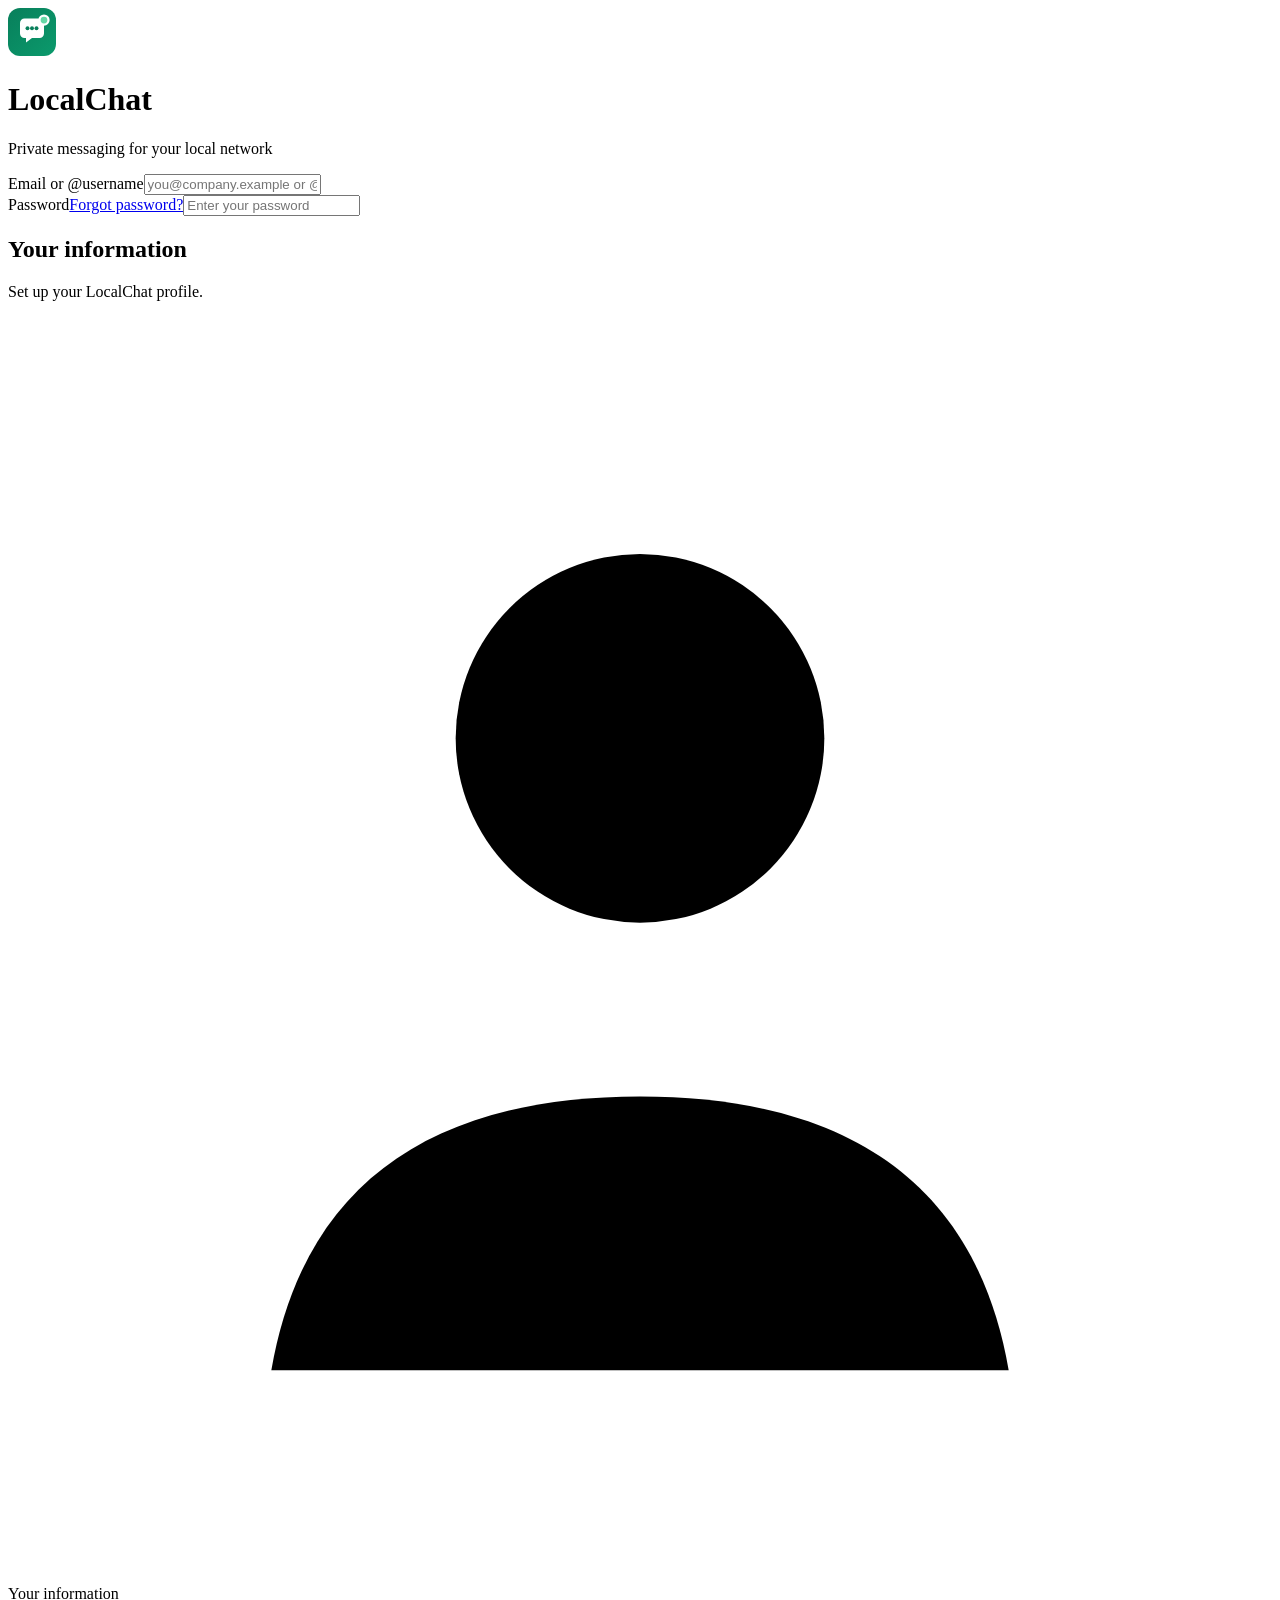
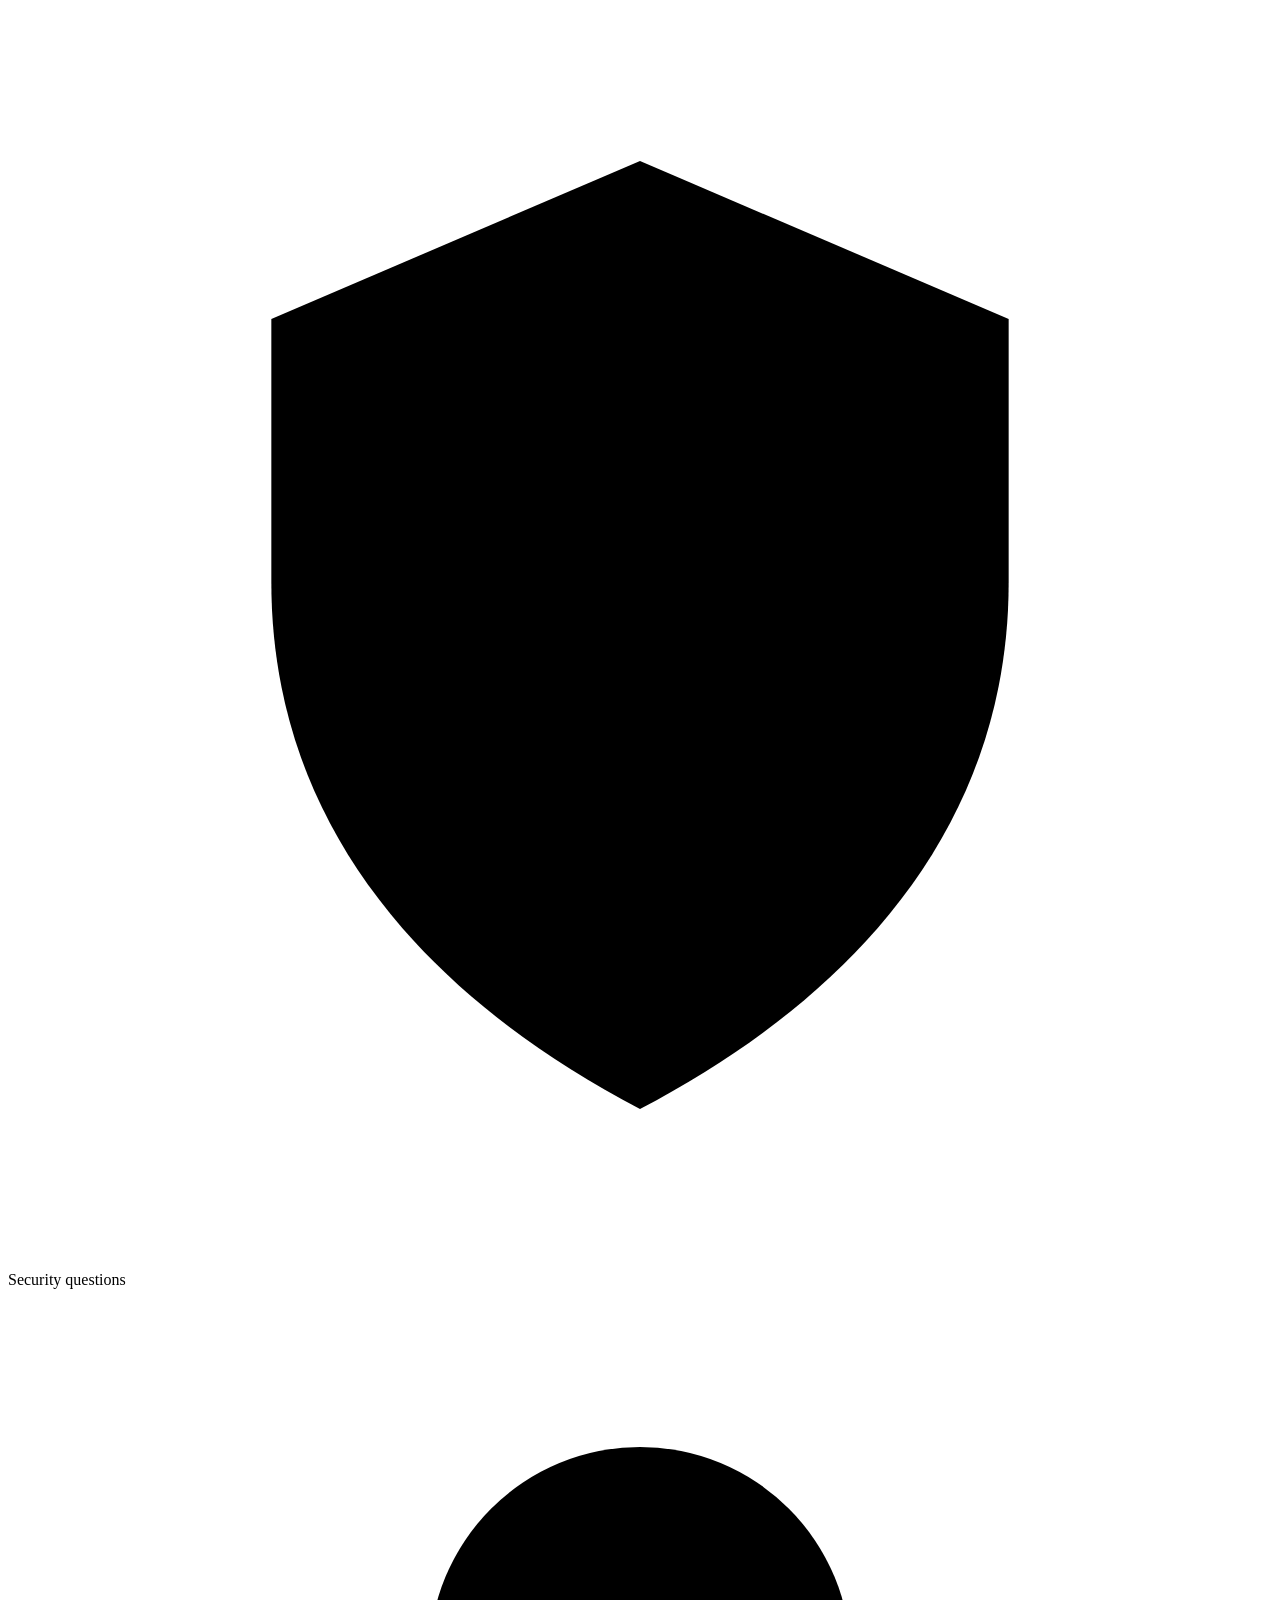
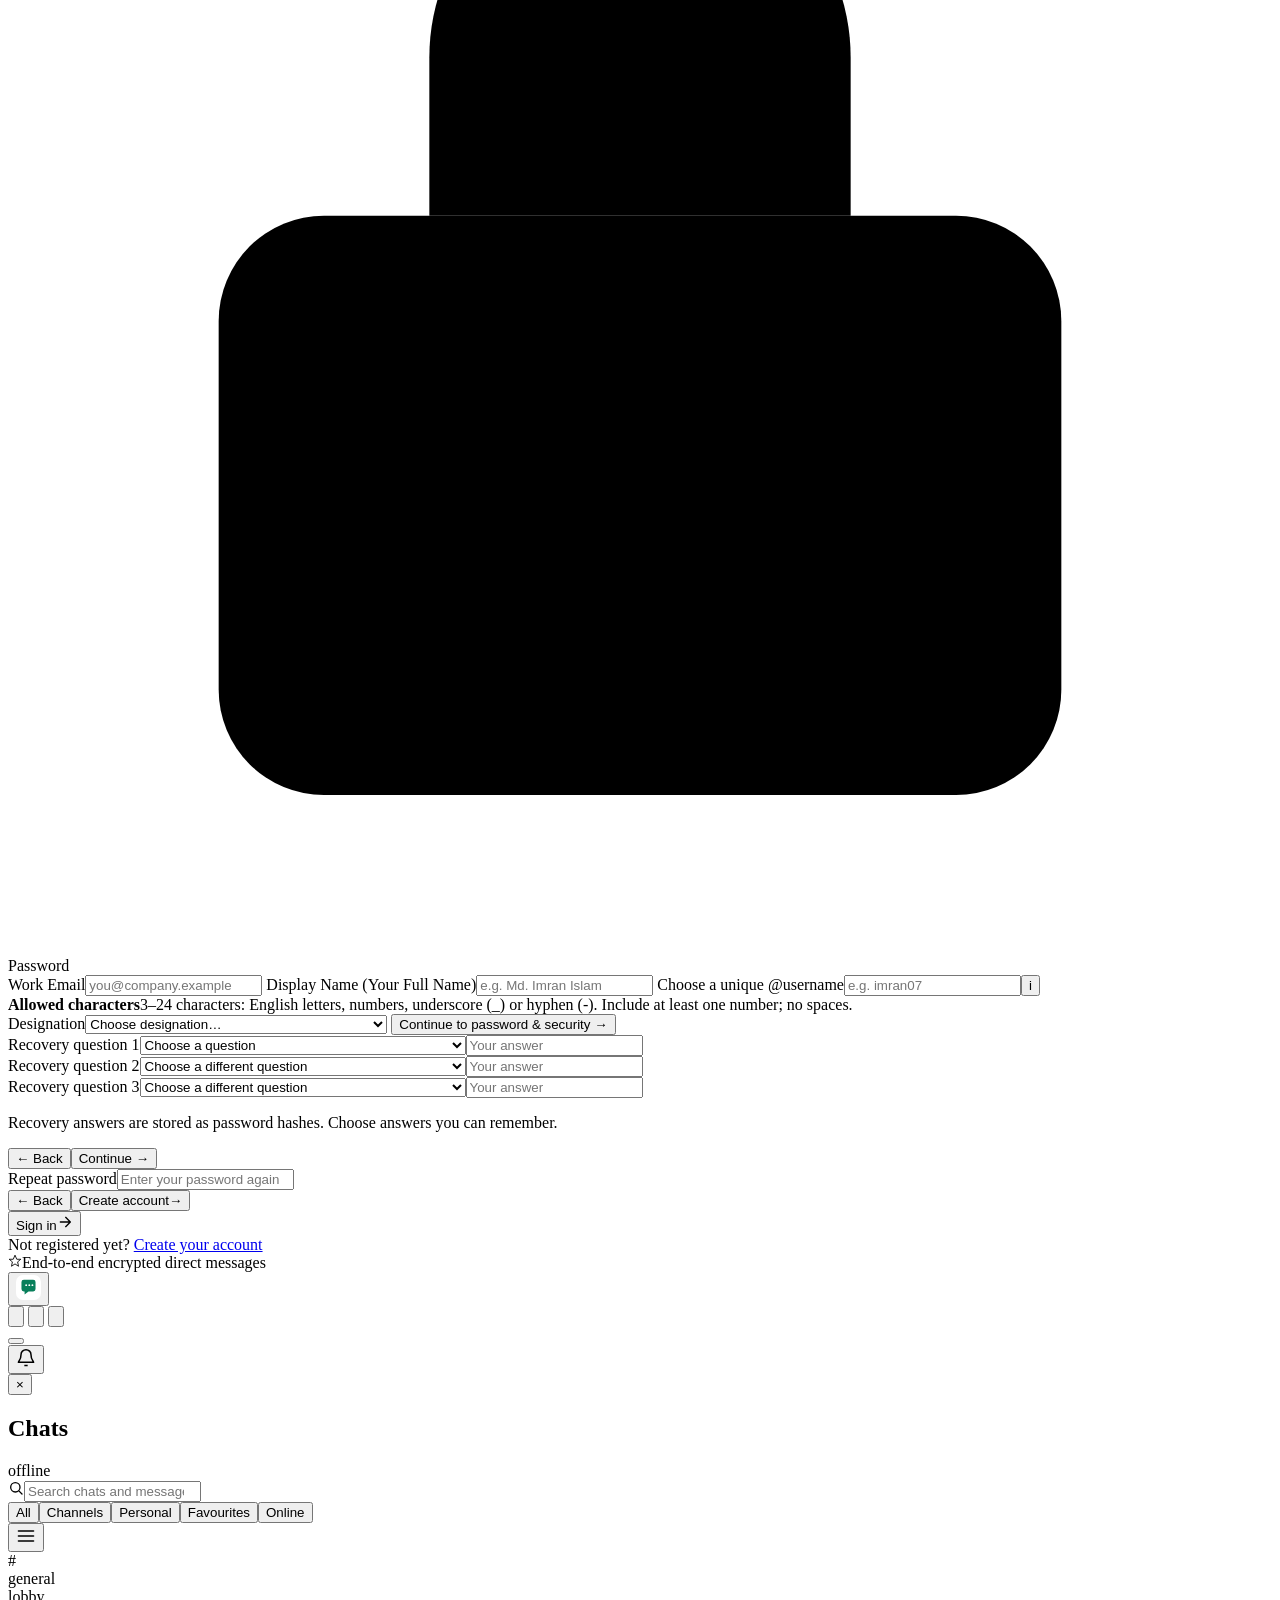
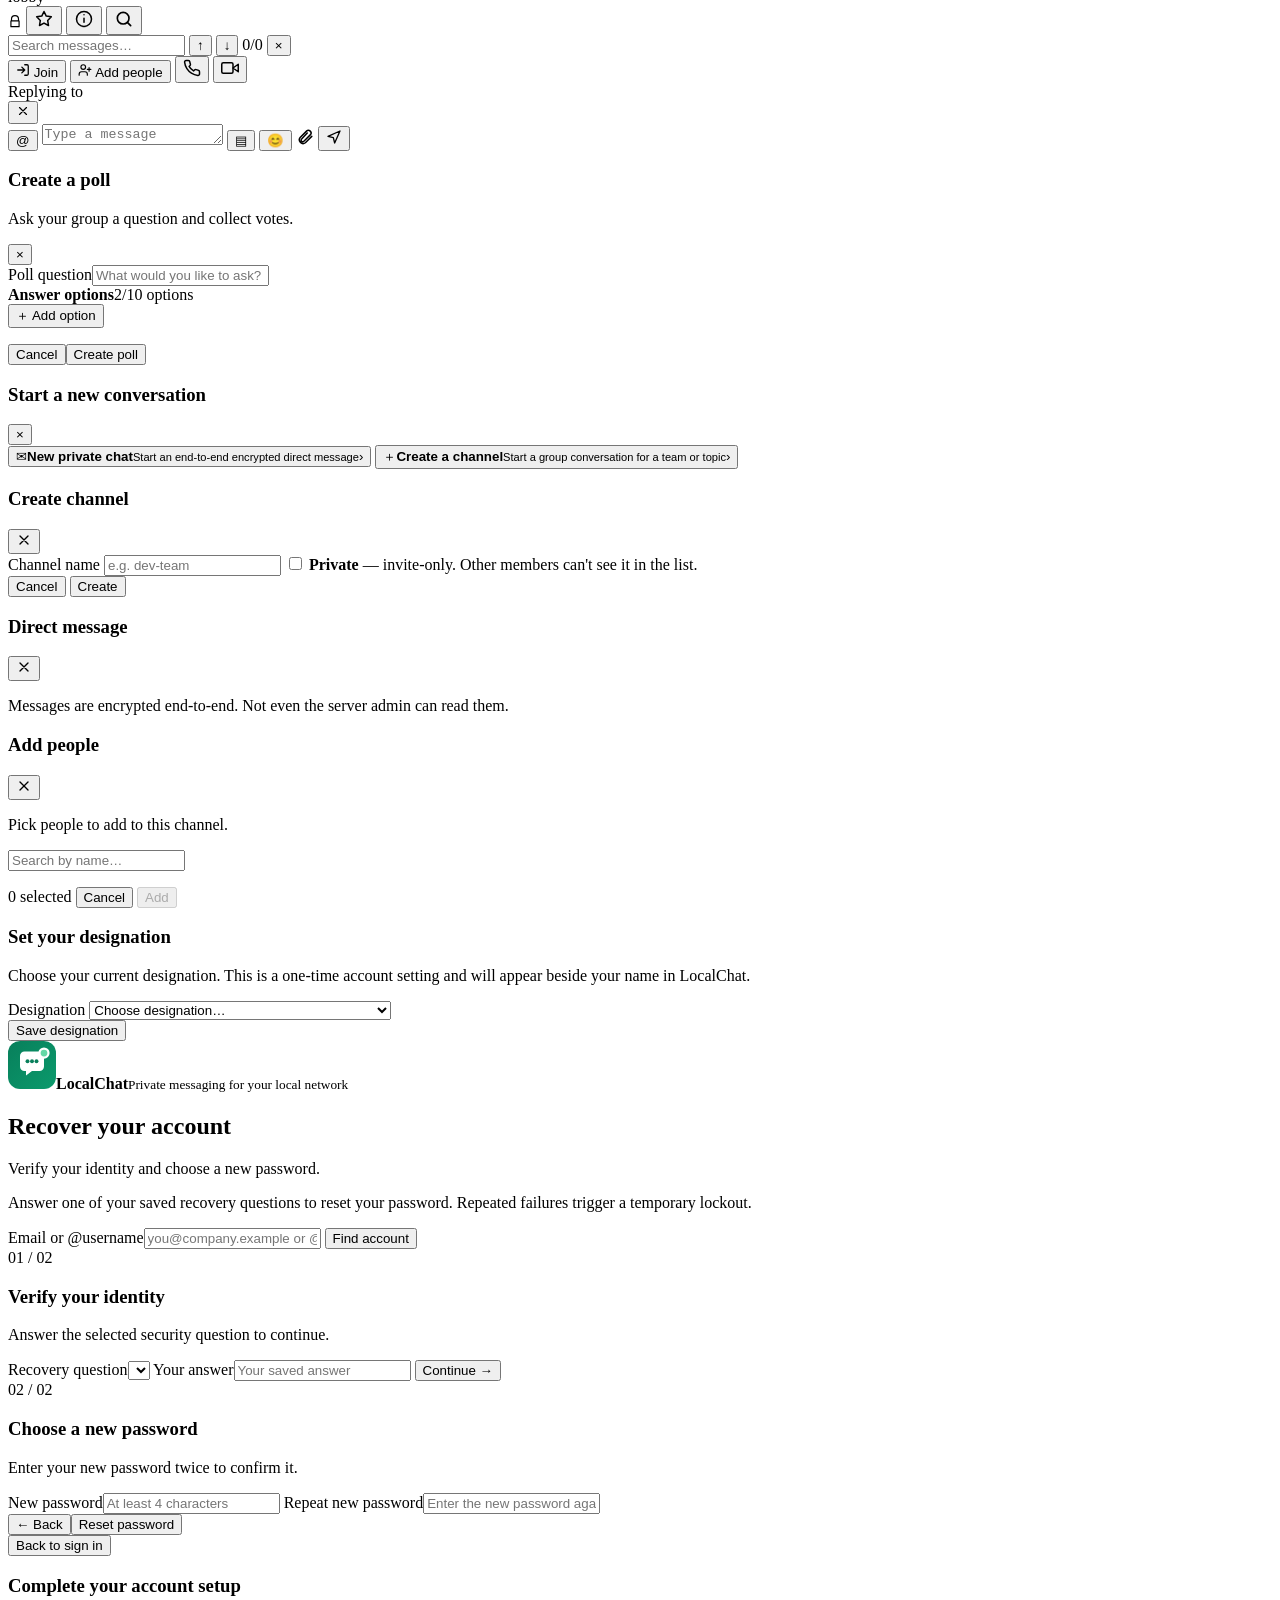
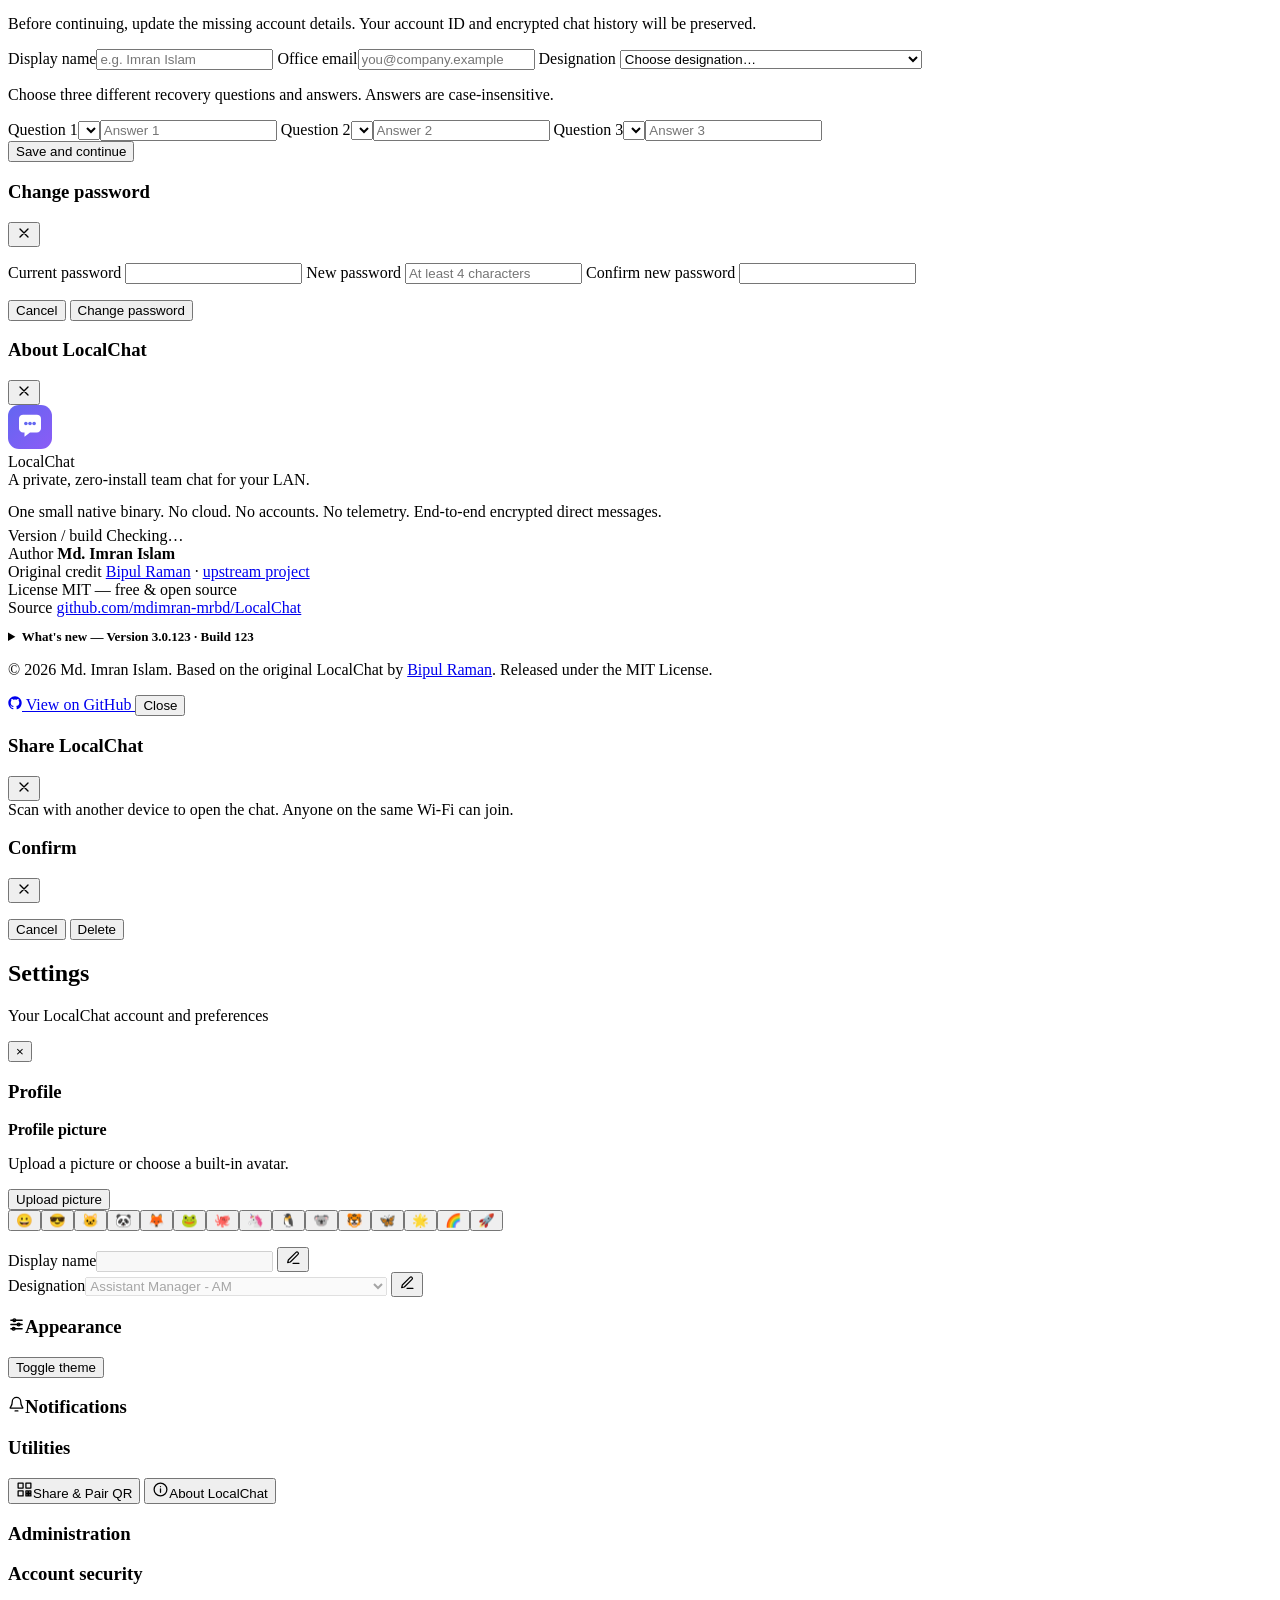
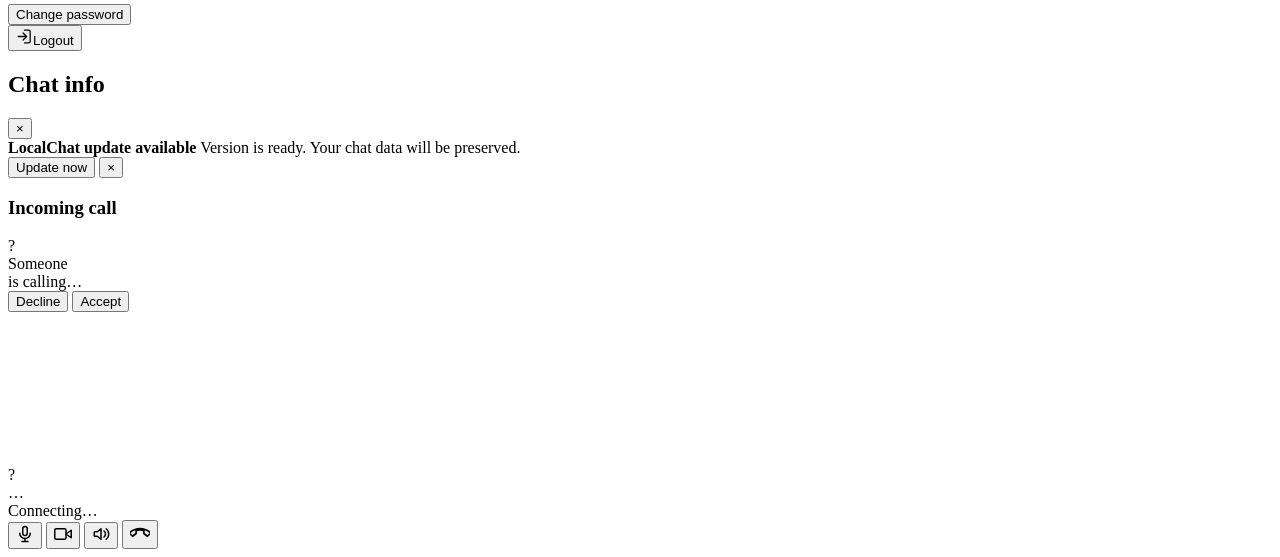
==== app/web/index.html @ 093601cb "Format Noto Color Emoji font loading links" ====
<!doctype html>
<html lang="en" data-theme="light">
<head>
  <meta charset="utf-8" />
  <meta name="viewport" content="width=device-width, initial-scale=1, maximum-scale=1, viewport-fit=cover" />
  <meta name="mobile-web-app-capable" content="yes" />
  <meta name="apple-mobile-web-app-capable" content="yes" />
  <meta name="apple-mobile-web-app-title" content="LocalChat" />
  <meta name="application-name" content="LocalChat" />
  <meta name="description" content="LocalChat — a self-contained LAN instant messenger with channels, direct messages, and file sharing. No accounts, no internet, no telemetry." />
  <meta name="author" content="Md. Imran Islam" />
  <meta name="keywords" content="LocalChat, LAN chat, local chat, intranet messenger, offline chat, self-hosted chat, file sharing, WebSocket chat" />
  <meta name="robots" content="noindex, nofollow" />
  <meta name="referrer" content="no-referrer" />
  <meta name="color-scheme" content="light" />
  <meta name="format-detection" content="telephone=no" />
  <meta name="theme-color" content="#0b141a" media="(prefers-color-scheme: dark)" />
  <meta name="theme-color" content="#f0f2f5" media="(prefers-color-scheme: light)" />
  <meta property="og:type" content="website" />
  <meta property="og:site_name" content="LocalChat" />
  <meta property="og:title" content="LocalChat" />
  <meta property="og:description" content="Self-contained LAN instant messenger with channels, DMs, and file sharing." />
  <meta name="twitter:card" content="summary" />
  <meta name="twitter:title" content="LocalChat" />
  <meta name="twitter:description" content="Self-contained LAN instant messenger with channels, DMs, and file sharing." />
  <title>LocalChat</title>
  <link rel="icon" type="image/svg+xml" href="data:image/svg+xml;utf8,%3Csvg xmlns='http://www.w3.org/2000/svg' viewBox='0 0 32 32'%3E%3Cdefs%3E%3ClinearGradient id='g' x1='0' y1='0' x2='32' y2='32' gradientUnits='userSpaceOnUse'%3E%3Cstop offset='0' stop-color='%236366f1'/%3E%3Cstop offset='1' stop-color='%238b5cf6'/%3E%3C/linearGradient%3E%3C/defs%3E%3Crect width='32' height='32' rx='8' fill='url(%23g)'/%3E%3Cpath d='M8 10a3 3 0 0 1 3-3h10a3 3 0 0 1 3 3v7a3 3 0 0 1-3 3h-5l-4 3v-3h-1a3 3 0 0 1-3-3z' fill='white'/%3E%3Ccircle cx='13' cy='13.5' r='1.3' fill='%236366f1'/%3E%3Ccircle cx='16' cy='13.5' r='1.3' fill='%236366f1'/%3E%3Ccircle cx='19' cy='13.5' r='1.3' fill='%236366f1'/%3E%3Ccircle cx='24' cy='8' r='3' fill='%2322c55e' stroke='white' stroke-width='1.5'/%3E%3C/svg%3E"/>
  <link rel="stylesheet" href="/style.css?v=20261102-chatlist-refine2"/>
  <script>
    // Migrate old LanChat keys -> LocalChat (one-shot).
    (function () {
      try {
        var keys = ["theme","username","e2ee-kp","admin-token"];
        keys.forEach(function (k) {
          var oldK = "lanchat-" + k, newK = "localchat-" + k;
          if (localStorage.getItem(newK) == null && localStorage.getItem(oldK) != null) {
            localStorage.setItem(newK, localStorage.getItem(oldK));
            localStorage.removeItem(oldK);
          }
        });
      } catch (e) {}
    })();
    // Apply saved theme before paint to avoid flash.
    (function () {
      var theme = "light";
      try {
        var savedTheme = localStorage.getItem("localchat-theme");
        if (savedTheme === "light" || savedTheme === "dark") theme = savedTheme;
      } catch (e) {}
      document.documentElement.setAttribute("data-theme", theme);
    })();
  </script>
  <link rel="preconnect" href="https://fonts.googleapis.com">
  <link rel="preconnect" href="https://fonts.gstatic.com" crossorigin>
  <link href="https://fonts.googleapis.com/css2?family=Noto+Color+Emoji&display=swap" rel="stylesheet">
</head>
<body>
  <!-- ═══════════════════ JOIN SCREEN ═══════════════════ -->
  <div id="join" class="screen-join">
    <div class="join-panel">
      <div class="join-brand">
        <div class="brand-mark"><svg viewBox="0 0 32 32" width="48" height="48" aria-hidden="true"><defs><linearGradient id="lcGrad" x1="0" y1="0" x2="32" y2="32" gradientUnits="userSpaceOnUse"><stop offset="0" stop-color="#087f5b"/><stop offset="1" stop-color="#0b9a6c"/></linearGradient></defs><rect width="32" height="32" rx="8" fill="url(#lcGrad)"/><path d="M8 10a3 3 0 0 1 3-3h10a3 3 0 0 1 3 3v7a3 3 0 0 1-3 3h-5l-4 3v-3h-1a3 3 0 0 1-3-3z" fill="white"/><circle cx="13" cy="13.5" r="1.3" fill="#087f5b"/><circle cx="16" cy="13.5" r="1.3" fill="#087f5b"/><circle cx="19" cy="13.5" r="1.3" fill="#087f5b"/><circle cx="24" cy="8" r="3" fill="#65d8a6" stroke="white" stroke-width="1.5"/></svg></div>
        <div class="join-brand-copy"><h1>LocalChat</h1><p class="muted">Private messaging for your local network</p></div>
      </div>

      <form id="joinForm" class="join-form join-form-scrollable">
        <label class="field" id="loginIdentifierField"><span id="loginIdentifierLabel">Email or @username</span><input id="username" type="text" maxlength="254" required autocomplete="username" spellcheck="false" placeholder="you@company.example or @username"/></label>
        <div id="loginPasswordArea"><label class="field" id="passwordField"><span class="field-label-row"><span>Password</span><a href="#" id="forgotPasswordLink">Forgot password?</a></span><input id="password" type="password" maxlength="128" required autocomplete="current-password" placeholder="Enter your password"/></label></div>
        <div id="registrationFields" class="hidden">
          <div class="auth-step-heading auth-registration-heading"><h2 id="registrationStepTitle">Your information</h2><p id="registrationStepSubtitle">Set up your LocalChat profile.</p></div>
          <div class="auth-progress" role="group" aria-label="Registration progress">
            <div class="auth-progress-step is-active" data-auth-step="1"><span class="auth-progress-icon" aria-hidden="true"><svg viewBox="0 0 24 24"><circle cx="12" cy="8" r="3.5"/><path d="M5 20c.6-3.5 3-5.2 7-5.2s6.4 1.7 7 5.2"/></svg></span><span>Your information</span></div>
            <div class="auth-progress-track" aria-hidden="true"></div>
            <div class="auth-progress-step" data-auth-step="2"><span class="auth-progress-icon" aria-hidden="true"><svg viewBox="0 0 24 24"><path d="M12 3 19 6v5c0 4.5-2.8 7.8-7 10-4.2-2.2-7-5.5-7-10V6z"/><path d="m9 12 2 2 4-4"/></svg></span><span>Security questions</span></div>
            <div class="auth-progress-track" aria-hidden="true"></div>
            <div class="auth-progress-step" data-auth-step="3"><span class="auth-progress-icon" aria-hidden="true"><svg viewBox="0 0 24 24"><rect x="4" y="10" width="16" height="11" rx="2"/><path d="M8 10V7a4 4 0 0 1 8 0v3"/><circle cx="12" cy="15" r="1"/></svg></span><span>Password</span></div>
          </div>
          <section id="registrationIdentityPanel" class="auth-registration-step" aria-labelledby="registrationStepTitle">
            <label class="field"><span>Work Email</span><input id="officeEmail" type="email" maxlength="254" autocomplete="email" placeholder="you@company.example"/></label>
            <label class="field"><span>Display Name (Your Full Name)</span><input id="registrationDisplayName" type="text" maxlength="48" autocomplete="name" placeholder="e.g. Md. Imran Islam"/></label>
            <label class="field username-field"><span>Choose a unique @username</span><input id="registrationUsername" type="text" maxlength="24" autocomplete="username" spellcheck="false" placeholder="e.g. imran07" aria-describedby="usernameRules"/><button type="button" id="usernameHelp" class="username-help" aria-label="Username allowed characters" aria-describedby="usernameRules" aria-expanded="false">i</button><div id="usernameRules" class="username-help-popover" role="tooltip"><strong>Allowed characters</strong><span>3–24 characters: English letters, numbers, underscore (_) or hyphen (-). Include at least one number; no spaces.</span></div></label>
            <label class="field"><span>Designation</span><select id="registrationDesignation"><option value="">Choose designation…</option><option value="AM">Assistant Manager - AM</option><option value="TL">Team Leader - TL</option><option value="STL">Senior Team Leader - STL</option><option value="QDE">Quality Development Executive - QDE</option><option value="LRD">Learning &amp; Resource Development Lead - LRD</option><option value="EE">Escalation Executive - EE</option><option value="CSA">Customer Service Advisor - CSA</option></select></label>
            <button type="button" id="registrationNextBtn" class="btn btn-primary btn-lg">Continue to password &amp; security <span aria-hidden="true">→</span></button>
          </section>
          <section id="registrationSecurityPanel" class="auth-registration-step hidden" aria-labelledby="registrationStepTitle">
            <div class="auth-security-questions">
              <div class="field"><span>Recovery question 1</span><select id="recoveryQuestion1"><option value="">Choose a question</option><option value="1">What was the name of your first school?</option><option value="2">What was the name of the first street you lived on?</option><option value="3">What nickname did you have as a child?</option><option value="4">What was the name of your first teacher?</option><option value="5">What was the name of your first pet?</option><option value="6">What was the first concert you attended?</option><option value="7">What was your first job or workplace?</option><option value="8">What was the model of your first car or motorcycle?</option><option value="9">What was the name of a childhood friend?</option><option value="10">What was the first city you lived in?</option></select><input id="recoveryAnswer1" type="password" maxlength="200" placeholder="Your answer"/></div>
              <div class="field"><span>Recovery question 2</span><select id="recoveryQuestion2"><option value="">Choose a different question</option><option value="1">What was the name of your first school?</option><option value="2">What was the name of the first street you lived on?</option><option value="3">What nickname did you have as a child?</option><option value="4">What was the name of your first teacher?</option><option value="5">What was the name of your first pet?</option><option value="6">What was the first concert you attended?</option><option value="7">What was your first job or workplace?</option><option value="8">What was the model of your first car or motorcycle?</option><option value="9">What was the name of a childhood friend?</option><option value="10">What was the first city you lived in?</option></select><input id="recoveryAnswer2" type="password" maxlength="200" placeholder="Your answer"/></div>
              <div class="field"><span>Recovery question 3</span><select id="recoveryQuestion3"><option value="">Choose a different question</option><option value="1">What was the name of your first school?</option><option value="2">What was the name of the first street you lived on?</option><option value="3">What nickname did you have as a child?</option><option value="4">What was the name of your first teacher?</option><option value="5">What was the name of your first pet?</option><option value="6">What was the first concert you attended?</option><option value="7">What was your first job or workplace?</option><option value="8">What was the model of your first car or motorcycle?</option><option value="9">What was the name of a childhood friend?</option><option value="10">What was the first city you lived in?</option></select><input id="recoveryAnswer3" type="password" maxlength="200" placeholder="Your answer"/></div>
            </div>
            <p class="muted small auth-security-note">Recovery answers are stored as password hashes. Choose answers you can remember.</p>
            <div class="auth-step-actions"><button type="button" id="registrationBackBtn" class="btn btn-secondary">← Back</button><button type="button" id="registrationPasswordNextBtn" class="btn btn-primary btn-lg">Continue <span aria-hidden="true">→</span></button></div>
          </section>
          <section id="registrationPasswordPanel" class="auth-registration-step hidden" aria-labelledby="registrationStepTitle">
            <div id="registrationPasswordArea">
              <label class="field" id="registrationRepeatPasswordField"><span>Repeat password</span><input id="registrationRepeatPassword" type="password" maxlength="128" autocomplete="new-password" placeholder="Enter your password again"/></label>
            </div>
            <div class="auth-step-actions"><button type="button" id="registrationPasswordBackBtn" class="btn btn-secondary">← Back</button><button class="btn btn-primary btn-lg" type="submit"><span>Create account</span><span aria-hidden="true">→</span></button></div>
          </section>
        </div>
        <button id="loginSubmitBtn" class="btn btn-primary btn-lg" type="submit"><span id="joinButtonLabelLogin">Sign in</span><svg viewBox="0 0 24 24" width="16" height="16"><path d="M5 12h14M13 5l7 7-7 7" fill="none" stroke="currentColor" stroke-width="2" stroke-linecap="round" stroke-linejoin="round"/></svg></button>
        <div id="joinStatus" class="join-status"></div>
      </form>
      <div class="join-foot muted auth-account-prompt"><span id="accountPromptText">Not registered yet?</span> <a href="#" id="toggleRegistration">Create your account</a></div>
      <div class="join-foot muted auth-privacy-foot"><span class="foot-left"><svg viewBox="0 0 24 24" width="14" height="14"><path d="M12 2l3 7h7l-5.5 4.5L18 21l-6-4-6 4 1.5-7.5L2 9h7z" fill="none" stroke="currentColor" stroke-width="1.5" stroke-linejoin="round"/></svg><span>End-to-end encrypted direct messages</span></span><button type="button" id="themeToggleJoin" class="icon-btn" title="Toggle theme" aria-label="Toggle theme" onclick="toggleTheme()" hidden></button></div>
    </div>
  </div>

  <!-- ═══════════════════ MAIN APP ═══════════════════ -->
  <div id="app" class="app hidden">
    <div id="sidebarBackdrop" class="sidebar-backdrop" aria-hidden="true"></div>
    <nav class="nav-ribbon" aria-label="Primary navigation">
      <button class="nav-ribbon-brand" type="button" title="LocalChat" aria-label="LocalChat" onclick="setSidebarTab('mine');if(window.innerWidth<=780)openSidebar()"><span class="brand-mark sm"><svg viewBox="0 0 32 32" width="25" height="25"><rect width="32" height="32" rx="9" fill="#fff"/><path d="M7 9a3 3 0 0 1 3-3h12a3 3 0 0 1 3 3v9a3 3 0 0 1-3 3h-6l-5 4v-4h-1a3 3 0 0 1-3-3z" fill="#087f5b"/><circle cx="13" cy="13" r="1.2" fill="#fff"/><circle cx="17" cy="13" r="1.2" fill="#fff"/><circle cx="21" cy="13" r="1.2" fill="#fff"/></svg></span></button>
      <div class="nav-ribbon-primary">
        <button class="nav-rail-btn" type="button" title="New chat" aria-label="New chat" onclick="openNewChatMenu()"><svg viewBox="0 0 24 24"><path d="M12 5v14M5 12h14"/></svg></button>
        <button class="nav-rail-btn active" type="button" data-rail-tab="mine" title="My Chats" aria-label="My Chats" onclick="setSidebarTab('mine');if(window.innerWidth<=780)openSidebar()"><svg viewBox="0 0 24 24"><path d="M4 5h16v11H8l-4 4zM8 9h8M8 12h5"/></svg></button>
        <button class="nav-rail-btn" type="button" data-rail-tab="online" title="Online" aria-label="Online" onclick="setSidebarTab('online');if(window.innerWidth<=780)openSidebar()"><svg viewBox="0 0 24 24"><circle cx="12" cy="8" r="3"/><path d="M5 20a7 7 0 0 1 14 0"/></svg></button>
      </div><div class="nav-ribbon-spacer"></div>
      <div class="nav-ribbon-bottom">
        <button id="meChip" class="nav-profile" type="button" title="Profile and settings" aria-label="Open profile and settings"></button>
      </div>
      <div id="browserNotificationControl" class="browser-notification-control nav-notification-control"><button id="browserNotificationsBtn" class="icon-btn browser-notification-button" type="button" title="Browser notifications" aria-label="Browser notifications" aria-haspopup="true" aria-expanded="false"><svg viewBox="0 0 24 24" width="20" height="20" fill="none" stroke="currentColor" stroke-width="1.8"><path d="M18 8a6 6 0 0 0-12 0c0 7-3 7-3 9h18c0-2-3-2-3-9"/><path d="M10 21h4"/></svg></button><div id="browserNotificationMenu" class="browser-notification-menu" role="menu" aria-label="Browser notification controls" hidden><button type="button" role="menuitem" data-notification-action="enable">Enable browser notifications</button><button type="button" role="menuitem" data-notification-action="resume" hidden>Resume notifications now</button><div class="browser-notification-menu-label">Snooze notifications</div><button type="button" role="menuitem" data-snooze-minutes="5">For 5 minutes</button><button type="button" role="menuitem" data-snooze-minutes="30">For 30 minutes</button><button type="button" role="menuitem" data-snooze-minutes="60">For 1 hour</button><button type="button" role="menuitem" data-snooze-minutes="480">For 8 hours</button></div></div>
    </nav>
    <aside class="sidebar" id="sidebar" aria-label="Chat list" aria-hidden="false">
      <button type="button" id="sidebarCloseBtn" class="icon-btn sidebar-close-btn" aria-label="Close chat list" title="Close chat list" onclick="closeSidebar()">×</button>
      <header class="chatlist-head"><div class="chatlist-title-row"><h1>Chats</h1><span class="status-pill" id="statusPill" title="Connection status" role="status" aria-live="polite"><span class="dot"></span><span class="txt">offline</span></span></div>
        <div class="sb-search" role="search" aria-label="Search chats and messages"><svg class="sb-search-icon" viewBox="0 0 24 24" width="16" height="16" fill="none" stroke="currentColor" stroke-width="2" stroke-linecap="round" stroke-linejoin="round"><circle cx="11" cy="11" r="7"/><path d="M21 21l-4.35-4.35"/></svg><input id="sbSearch" type="search" aria-label="Search chats and messages" placeholder="Search chats and messages…" autocomplete="off" oninput="setSidebarFilter(this.value)" onkeydown="handleSidebarSearchKeydown(event)"/><button type="button" class="sb-search-clear" id="sbSearchClear" title="Clear" aria-label="Clear search" hidden onclick="setSidebarFilter('')">×</button></div>
        <div class="sb-tabs chatlist-filters" role="tablist" aria-label="Filter conversations"><button type="button" class="sb-tab active" data-tab="all" role="tab" aria-selected="true" onclick="setSidebarTab('all')">All</button><button type="button" class="sb-tab" data-tab="channels" role="tab" aria-selected="false" onclick="setSidebarTab('channels')">Channels</button><button type="button" class="sb-tab" data-tab="personal" role="tab" aria-selected="false" onclick="setSidebarTab('personal')">Personal</button><button type="button" class="sb-tab" data-tab="favourites" role="tab" aria-selected="false" onclick="setSidebarTab('favourites')">Favourites</button><button type="button" class="sb-tab" data-tab="online" role="tab" aria-selected="false" onclick="setSidebarTab('online')">Online</button></div>
      </header><nav class="sb-scroll" aria-label="Conversations"><div id="sbGroups" class="sb-groups"></div></nav>
    </aside>
    <!-- ───────── Main panel ───────── -->
    <main class="main">
      <header class="chat-header">
        <button class="icon-btn mobile-only" onclick="toggleSidebar()" aria-label="Toggle sidebar">
          <svg viewBox="0 0 24 24" width="20" height="20"><path d="M3 6h18M3 12h18M3 18h18" fill="none" stroke="currentColor" stroke-width="2" stroke-linecap="round"/></svg>
        </button>
        <div class="ch-avatar" id="chAvatar">#</div>
        <div class="ch-title">
          <div class="h5" id="chTitle">general</div>
          <div class="muted xs" id="chSub">lobby</div>
        </div>
        <div class="ch-actions">
          <span class="badge-lock hidden" id="e2eeBadge" title="End-to-end encrypted" aria-label="End-to-end encrypted">
            <svg viewBox="0 0 24 24" width="14" height="14"><path d="M6 10V7a6 6 0 0112 0v3M5 10h14v10H5z" fill="none" stroke="currentColor" stroke-width="2" stroke-linejoin="round"/></svg>
          </span>
          <button id="savedMessagesBtn" class="icon-btn ch-tool-btn" title="View saved messages" aria-label="View saved messages" onclick="openSavedMessages()"><svg viewBox="0 0 24 24" width="20" height="20" fill="none" stroke="currentColor" stroke-width="1.8" stroke-linecap="round" stroke-linejoin="round" aria-hidden="true"><path d="m12 3 2.7 5.5 6.1.9-4.4 4.3 1 6.1-5.4-2.9-5.4 2.9 1-6.1-4.4-4.3 6.1-.9z"/></svg><span id="savedMessagesCount" class="saved-count hidden"></span></button>
          <button id="channelInfoBtn" class="icon-btn ch-tool-btn" title="Chat info" aria-label="Chat info" onclick="openChannelInfo()"><svg viewBox="0 0 24 24" width="20" height="20" fill="none" stroke="currentColor" stroke-width="1.8" stroke-linecap="round" stroke-linejoin="round" aria-hidden="true"><circle cx="12" cy="12" r="9"/><path d="M12 11v5M12 7h.01"/></svg></button>
          <button id="messageSearchBtn" class="icon-btn ch-tool-btn" title="Search this channel's messages" aria-label="Search this channel's messages" onclick="openMessageSearch()"><svg viewBox="0 0 24 24" width="20" height="20" fill="none" stroke="currentColor" stroke-width="2" stroke-linecap="round" stroke-linejoin="round" aria-hidden="true"><circle cx="11" cy="11" r="7"/><path d="m20 20-4-4"/></svg></button>
          <form id="messageSearchBar" class="message-search-bar hidden" onsubmit="runMessageSearch(event)" role="search" aria-label="Search channel messages">
            <input id="messageSearchInput" type="search" placeholder="Search messages…" minlength="2" maxlength="100" autocomplete="off" aria-label="Search messages" onkeydown="handleMessageSearchKeydown(event)" />
            <button type="button" class="search-nav-btn" title="Previous match (Shift+Enter)" aria-label="Previous match" onclick="navigateMessageSearch('previous')">↑</button>
            <button type="button" class="search-nav-btn" title="Next match (Enter)" aria-label="Next match" onclick="navigateMessageSearch('next')">↓</button>
            <span id="messageSearchCount" class="search-match-count" aria-live="polite">0/0</span>
            <button type="button" class="search-nav-btn search-close-btn" title="Close search (Esc)" aria-label="Close search" onclick="closeMessageSearch()">×</button>
          </form>
          <button id="joinBtn" class="btn btn-primary btn-sm hidden" title="Join this channel" onclick="joinCurrentChannel()">
            <svg viewBox="0 0 24 24" width="14" height="14" fill="none" stroke="currentColor" stroke-width="2.2" stroke-linecap="round" stroke-linejoin="round"><path d="M15 3h4a2 2 0 012 2v14a2 2 0 01-2 2h-4M10 17l5-5-5-5M15 12H3"/></svg>
            <span>Join</span>
          </button>
          <button id="addPeopleBtn" class="btn btn-ghost btn-sm hidden" title="Add people to this channel" onclick="openInviteModal()">
            <svg viewBox="0 0 24 24" width="14" height="14" fill="none" stroke="currentColor" stroke-width="2" stroke-linecap="round" stroke-linejoin="round"><path d="M16 21v-2a4 4 0 00-4-4H6a4 4 0 00-4 4v2"/><circle cx="9" cy="7" r="4"/><path d="M19 8v6M22 11h-6"/></svg>
            <span>Add people</span>
          </button>
          <button id="callBtn" class="icon-btn hidden" title="Audio call" aria-label="Start audio call" onclick="startCall(false)">
            <svg viewBox="0 0 24 24" width="18" height="18"><path d="M22 16.92v3a2 2 0 01-2.18 2 19.79 19.79 0 01-8.63-3.07 19.5 19.5 0 01-6-6 19.79 19.79 0 01-3.07-8.67A2 2 0 014.11 2h3a2 2 0 012 1.72c.13.96.37 1.9.72 2.81a2 2 0 01-.45 2.11L8.09 9.91a16 16 0 006 6l1.27-1.27a2 2 0 012.11-.45c.91.35 1.85.59 2.81.72A2 2 0 0122 16.92z" fill="none" stroke="currentColor" stroke-width="2" stroke-linecap="round" stroke-linejoin="round"/></svg>
          </button>
          <button id="videoCallBtn" class="icon-btn hidden" title="Video call" aria-label="Start video call" onclick="startCall(true)">
            <svg viewBox="0 0 24 24" width="18" height="18" fill="none" stroke="currentColor" stroke-width="2" stroke-linecap="round" stroke-linejoin="round"><path d="M23 7l-7 5 7 5V7z"/><rect x="1" y="5" width="15" height="14" rx="2"/></svg>
          </button>
        </div>
      </header>

      <div id="messages" class="chat-stream" role="log" aria-live="polite"></div>



      <div id="typing" class="typing-row"></div>

      <form id="sendForm" class="composer" autocomplete="off">
        <div id="replyPreview" class="reply-preview hidden" aria-live="polite">
          <div class="reply-preview-bar"></div>
          <div class="reply-preview-body">
            <div class="reply-preview-head">
              <span>Replying to <strong id="replyPreviewName"></strong></span>
            </div>
            <div id="replyPreviewText" class="reply-preview-text"></div>
          </div>
          <button type="button" class="icon-btn reply-preview-close" id="replyPreviewClose" title="Cancel reply (Esc)" aria-label="Cancel reply">
            <svg viewBox="0 0 24 24" width="14" height="14"><path d="M6 6l12 12M18 6L6 18" fill="none" stroke="currentColor" stroke-width="2" stroke-linecap="round"/></svg>
          </button>
        </div>
        <button type="button" id="mentionJumpBtn" class="mention-jump hidden" title="Jump to latest @mention" aria-label="Jump to latest @mention" aria-hidden="true">@</button>
        <textarea id="msgInput" rows="1" placeholder="Type a message" maxlength="4000"></textarea>
        <button type="button" class="emoji-btn poll-create-btn" id="createPollBtn" title="Create group poll" aria-label="Create poll" onclick="createPollPrompt()">▤</button>
        <button type="button" class="emoji-btn" id="emojiBtn" title="Emoji" aria-label="Emoji">
          <span aria-hidden="true">😊</span>
        </button>
        <label class="attach-btn" title="Attach file or image">
          <input id="fileInput" type="file" hidden accept="*/*" />
          <svg viewBox="0 0 24 24" width="18" height="18"><path d="M21 12.5l-8.5 8.5a5 5 0 01-7-7L14 5.5a3.5 3.5 0 115 5l-8.5 8.5a2 2 0 01-3-3L15 8" fill="none" stroke="currentColor" stroke-width="2" stroke-linecap="round" stroke-linejoin="round"/></svg>
        </label>
        <button type="submit" class="send-btn" title="Send (Enter)" aria-label="Send">
          <svg viewBox="0 0 24 24" width="16" height="16"><path d="M3 11l18-8-8 18-2-8z" fill="none" stroke="currentColor" stroke-width="2" stroke-linejoin="round"/></svg>
        </button>
      </form>
    </main>
  </div>

  <!-- ═══════════════════ MODALS ═══════════════════ -->
  <div id="pollCreateModal" class="modal hidden poll-create-modal" role="dialog" aria-modal="true" aria-labelledby="pollCreateTitle" aria-hidden="true" onclick="if(event.target===this)closePollModal()">
    <form class="modal-panel poll-create-panel" onsubmit="submitPollCreate(event)">
      <header class="modal-head"><div><h3 id="pollCreateTitle">Create a poll</h3><p class="muted sm">Ask your group a question and collect votes.</p></div><button type="button" class="icon-btn" onclick="closePollModal()" aria-label="Close poll form">×</button></header>
      <div class="modal-body poll-create-body">
        <label class="field"><span>Poll question</span><input id="pollQuestionInput" type="text" maxlength="180" required placeholder="What would you like to ask?" autocomplete="off"></label>
        <div class="poll-options-label"><strong>Answer options</strong><span id="pollOptionCount" class="muted xs">2/10 options</span></div>
        <div id="pollOptionsList" class="poll-options-list"></div>
        <button type="button" id="pollAddOptionBtn" class="poll-add-option" onclick="addPollOption()">＋ Add option</button>
        <p id="pollCreateStatus" class="status err" role="status" aria-live="polite"></p>
      </div>
      <footer class="modal-foot"><button type="button" class="btn btn-ghost" onclick="closePollModal()">Cancel</button><button type="submit" class="btn btn-primary">Create poll</button></footer>
    </form>
  </div>

  <div id="newChatChoiceModal" class="modal hidden" role="dialog" aria-modal="true" aria-labelledby="newChatChoiceTitle">
    <div class="modal-panel new-chat-choice-panel">
      <header class="modal-head"><h3 id="newChatChoiceTitle">Start a new conversation</h3><button type="button" class="icon-btn" onclick="closeModal('newChatChoiceModal')" aria-label="Close">×</button></header>
      <div class="modal-body new-chat-choice-options">
        <button type="button" class="new-chat-choice" onclick="closeModal('newChatChoiceModal');openDmPicker()"><span class="new-chat-choice-icon">✉</span><span><strong>New private chat</strong><small>Start an end-to-end encrypted direct message</small></span><span aria-hidden="true">›</span></button>
        <button type="button" class="new-chat-choice" onclick="closeModal('newChatChoiceModal');openCreateChannel()"><span class="new-chat-choice-icon">＋</span><span><strong>Create a channel</strong><small>Start a group conversation for a team or topic</small></span><span aria-hidden="true">›</span></button>
      </div>
    </div>
  </div>
  <div id="createModal" class="modal hidden" role="dialog" aria-labelledby="cmTitle">
    <form class="modal-panel" onsubmit="createChannel(event)">
      <header class="modal-head">
        <h3 id="cmTitle">Create channel</h3>
        <button type="button" class="icon-btn" onclick="closeModal('createModal')" aria-label="Close">
          <svg viewBox="0 0 24 24" width="16" height="16"><path d="M6 6l12 12M18 6L6 18" fill="none" stroke="currentColor" stroke-width="2" stroke-linecap="round"/></svg>
        </button>
      </header>
      <div class="modal-body">
        <label class="field">
          <span>Channel name</span>
          <input id="newChName" type="text" maxlength="40" required placeholder="e.g. dev-team" autocomplete="off"/>
        </label>
        <label class="checkbox">
          <input id="newChPrivate" type="checkbox"/>
          <span><strong>Private</strong> — invite-only. Other members can't see it in the list.</span>
        </label>
      </div>
      <footer class="modal-foot">
        <button type="button" class="btn btn-ghost" onclick="closeModal('createModal')">Cancel</button>
        <button type="submit" class="btn btn-primary">Create</button>
      </footer>
    </form>
  </div>

  <div id="dmModal" class="modal hidden" role="dialog" aria-labelledby="dmTitle">
    <div class="modal-panel">
      <header class="modal-head">
        <h3 id="dmTitle">Direct message</h3>
        <button type="button" class="icon-btn" onclick="closeModal('dmModal')" aria-label="Close">
          <svg viewBox="0 0 24 24" width="16" height="16"><path d="M6 6l12 12M18 6L6 18" fill="none" stroke="currentColor" stroke-width="2" stroke-linecap="round"/></svg>
        </button>
      </header>
      <div class="modal-body">
        <p class="muted sm">Messages are encrypted end-to-end. Not even the server admin can read them.</p>
        <ul id="dmPickList" class="pick-list"></ul>
      </div>
    </div>
  </div>

  <div id="inviteModal" class="modal hidden" role="dialog" aria-labelledby="invTitle">
    <div class="modal-panel">
      <header class="modal-head">
        <h3 id="invTitle">Add people</h3>
        <button type="button" class="icon-btn" onclick="closeModal('inviteModal')" aria-label="Close">
          <svg viewBox="0 0 24 24" width="16" height="16"><path d="M6 6l12 12M18 6L6 18" fill="none" stroke="currentColor" stroke-width="2" stroke-linecap="round"/></svg>
        </button>
      </header>
      <div class="modal-body">
        <p class="muted sm" id="invSub">Pick people to add to this channel.</p>
        <input id="invSearch" type="search" class="inv-search" placeholder="Search by name…" autocomplete="off" oninput="renderInviteList()"/>
        <ul id="invList" class="pick-list inv-list"></ul>
      </div>
      <footer class="modal-foot">
        <span class="muted sm" id="invCount">0 selected</span>
        <button type="button" class="btn btn-ghost" onclick="closeModal('inviteModal')">Cancel</button>
        <button type="button" class="btn btn-primary" id="invSendBtn" onclick="sendInvites()" disabled>Add</button>
      </footer>
    </div>
  </div>

  <!-- ═══════════════════ DESIGNATION ASSIGNMENT ═══════════════════ -->
  <div id="designationModal" class="modal hidden" role="dialog" aria-labelledby="designationTitle" aria-modal="true">
    <form class="modal-panel" onsubmit="submitDesignation(event)">
      <header class="modal-head">
        <h3 id="designationTitle">Set your designation</h3>
      </header>
      <div class="modal-body">
        <p class="muted sm">Choose your current designation. This is a one-time account setting and will appear beside your name in LocalChat.</p>
        <label class="field">
          <span>Designation</span>
          <select id="designationSelect" required>
            <option value="">Choose designation…</option>
            <option value="AM">Assistant Manager - AM</option>
            <option value="TL">Team Leader - TL</option>
            <option value="STL">Senior Team Leader - STL</option>
            <option value="QDE">Quality Development Executive - QDE</option>
            <option value="LRD">Learning &amp; Resource Development Lead - LRD</option>
            <option value="EE">Escalation Executive - EE</option>
            <option value="CSA">Customer Service Advisor - CSA</option>
          </select>
        </label>
      </div>
      <footer class="modal-foot">
        <button id="designationSubmit" type="submit" class="btn btn-primary">Save designation</button>
      </footer>
    </form>
  </div>

  <!-- Password recovery is separate from sign-in -->
  <div id="recoveryModal" class="modal auth-recovery-modal hidden" role="dialog" aria-labelledby="recoveryTitle" aria-modal="true">
    <form class="modal-panel auth-recovery-panel" onsubmit="submitRecovery(event)">
      <header class="auth-recovery-brand"><div class="auth-recovery-branding"><span class="auth-recovery-logo"><svg viewBox="0 0 32 32" width="48" height="48" aria-hidden="true"><defs><linearGradient id="lcGrad" x1="0" y1="0" x2="32" y2="32" gradientUnits="userSpaceOnUse"><stop offset="0" stop-color="#087f5b"/><stop offset="1" stop-color="#0b9a6c"/></linearGradient></defs><rect width="32" height="32" rx="8" fill="url(#lcGrad)"/><path d="M8 10a3 3 0 0 1 3-3h10a3 3 0 0 1 3 3v7a3 3 0 0 1-3 3h-5l-4 3v-3h-1a3 3 0 0 1-3-3z" fill="white"/><circle cx="13" cy="13.5" r="1.3" fill="#087f5b"/><circle cx="16" cy="13.5" r="1.3" fill="#087f5b"/><circle cx="19" cy="13.5" r="1.3" fill="#087f5b"/><circle cx="24" cy="8" r="3" fill="#65d8a6" stroke="white" stroke-width="1.5"/></svg></span><span class="auth-recovery-brand-copy"><strong>LocalChat</strong><small>Private messaging for your local network</small></span></div><h2 id="recoveryTitle">Recover your account</h2><p class="muted">Verify your identity and choose a new password.</p></header>
      <div class="modal-body">
        <p class="muted sm">Answer one of your saved recovery questions to reset your password. Repeated failures trigger a temporary lockout.</p>
        <label class="field" id="recoveryIdentifierField"><span>Email or @username</span><input id="recoveryLogin" required maxlength="254" autocomplete="username" placeholder="you@company.example or @username"/></label>
        <button type="button" id="recoveryLoadBtn" class="btn btn-secondary" onclick="loadRecoveryChallenge()">Find account</button>
        <div id="recoveryQuestionStep" class="auth-recovery-step hidden">
          <div class="auth-step-heading"><span class="auth-step-count">01 / 02</span><h3>Verify your identity</h3><p>Answer the selected security question to continue.</p></div>
          <label class="field"><span>Recovery question</span><select id="recoveryQuestionSlot" required></select></label>
          <label class="field"><span>Your answer</span><input id="recoveryAnswer" type="password" maxlength="200" required autocomplete="off" placeholder="Your saved answer"/></label>
          <button type="button" id="recoveryNextBtn" class="btn btn-primary btn-lg">Continue <span aria-hidden="true">→</span></button>
        </div>
        <div id="recoveryPasswordStep" class="auth-recovery-step hidden">
          <div class="auth-step-heading"><span class="auth-step-count">02 / 02</span><h3>Choose a new password</h3><p>Enter your new password twice to confirm it.</p></div>
          <label class="field"><span>New password</span><input id="recoveryNewPassword" type="password" minlength="4" maxlength="128" autocomplete="new-password" placeholder="At least 4 characters"/></label>
          <label class="field"><span>Repeat new password</span><input id="recoveryRepeatPassword" type="password" minlength="4" maxlength="128" autocomplete="new-password" placeholder="Enter the new password again"/></label>
          <div class="auth-step-actions"><button type="button" id="recoveryBackBtn" class="btn btn-secondary">← Back</button><button type="submit" id="recoverySubmitBtn" class="btn btn-primary">Reset password</button></div>
        </div>
        <div id="recoveryStatus" class="join-status" role="status" aria-live="polite"></div>
        <button type="button" class="auth-recovery-back" onclick="closeModal('recoveryModal')">Back to sign in</button>
      </div>
    </form>
  </div>

  <!-- Required profile completion for existing accounts -->
  <div id="profileCompletionModal" class="modal hidden" role="dialog" aria-labelledby="profileCompletionTitle" aria-modal="true">
    <form class="modal-panel" onsubmit="submitRequiredProfile(event)">
      <header class="modal-head"><h3 id="profileCompletionTitle">Complete your account setup</h3></header>
      <div class="modal-body">
        <p class="muted sm">Before continuing, update the missing account details. Your account ID and encrypted chat history will be preserved.</p>
        <label class="field" id="requiredUsernameField"><span>Display name</span><input id="requiredUsername" maxlength="48" autocomplete="nickname" required placeholder="e.g. Imran Islam"/></label>
        <label class="field" id="requiredEmailField"><span>Office email</span><input id="requiredOfficeEmail" type="email" maxlength="254" autocomplete="email" placeholder="you@company.example"/></label>
        <label class="field" id="requiredDesignationField"><span>Designation</span>
          <select id="requiredDesignation"><option value="">Choose designation…</option><option value="AM">Assistant Manager - AM</option><option value="TL">Team Leader - TL</option><option value="STL">Senior Team Leader - STL</option><option value="QDE">Quality Development Executive - QDE</option><option value="LRD">Learning &amp; Resource Development Lead - LRD</option><option value="EE">Escalation Executive - EE</option><option value="CSA">Customer Service Advisor - CSA</option></select>
        </label>
        <div id="requiredRecoveryFields" class="hidden">
          <p class="muted sm">Choose three different recovery questions and answers. Answers are case-insensitive.</p>
          <label class="field"><span>Question 1</span><select id="requiredQuestion1"></select><input id="requiredAnswer1" type="password" maxlength="200" placeholder="Answer 1"/></label>
          <label class="field"><span>Question 2</span><select id="requiredQuestion2"></select><input id="requiredAnswer2" type="password" maxlength="200" placeholder="Answer 2"/></label>
          <label class="field"><span>Question 3</span><select id="requiredQuestion3"></select><input id="requiredAnswer3" type="password" maxlength="200" placeholder="Answer 3"/></label>
        </div>
        <div id="requiredProfileStatus" class="join-status"></div>
      </div>
      <footer class="modal-foot"><button id="requiredProfileSubmit" type="submit" class="btn btn-primary">Save and continue</button></footer>
    </form>
  </div>

  <!-- ═══════════════════ CHANGE PASSWORD MODAL ═══════════════════ -->
  <div id="changePwModal" class="modal hidden" role="dialog" aria-labelledby="cpwTitle">
    <form class="modal-panel" onsubmit="submitChangePassword(event)">
      <header class="modal-head">
        <h3 id="cpwTitle">Change password</h3>
        <button type="button" class="icon-btn" id="cpwClose" onclick="closeModal('changePwModal')" aria-label="Close">
          <svg viewBox="0 0 24 24" width="16" height="16"><path d="M6 6l12 12M18 6L6 18" fill="none" stroke="currentColor" stroke-width="2" stroke-linecap="round"/></svg>
        </button>
      </header>
      <div class="modal-body">
        <p id="cpwIntro" class="muted sm"></p>
        <label class="field">
          <span>Current password</span>
          <input id="cpwCurrent" type="password" maxlength="128" required autocomplete="current-password"/>
        </label>
        <label class="field">
          <span>New password</span>
          <input id="cpwNew" type="password" minlength="4" maxlength="128" required autocomplete="new-password" placeholder="At least 4 characters"/>
        </label>
        <label class="field">
          <span>Confirm new password</span>
          <input id="cpwConfirm" type="password" minlength="4" maxlength="128" required autocomplete="new-password"/>
        </label>
        <p id="cpwStatus" class="status" role="status" aria-live="polite"></p>
      </div>
      <footer class="modal-foot">
        <button type="button" id="cpwCancel" class="btn btn-ghost" onclick="closeModal('changePwModal')">Cancel</button>
        <button type="submit" class="btn btn-primary">Change password</button>
      </footer>
    </form>
  </div>

  <!-- ═══════════════════ ABOUT MODAL ═══════════════════ -->
  <div id="aboutModal" class="modal hidden" role="dialog" aria-labelledby="abTitle">
    <div class="modal-panel about-panel">
      <header class="modal-head">
        <h3 id="abTitle">About LocalChat</h3>
        <button type="button" class="icon-btn" onclick="closeModal('aboutModal')" aria-label="Close">
          <svg viewBox="0 0 24 24" width="16" height="16"><path d="M6 6l12 12M18 6L6 18" fill="none" stroke="currentColor" stroke-width="2" stroke-linecap="round"/></svg>
        </button>
      </header>
      <div class="modal-body about-body">
        <div class="about-brand">
          <div class="brand-mark md">
            <svg viewBox="0 0 32 32" width="44" height="44" aria-hidden="true">
              <defs>
                <linearGradient id="lcAbout" x1="0" y1="0" x2="32" y2="32" gradientUnits="userSpaceOnUse">
                  <stop offset="0" stop-color="#6366f1"/><stop offset="1" stop-color="#8b5cf6"/>
                </linearGradient>
              </defs>
              <rect width="32" height="32" rx="8" fill="url(#lcAbout)"/>
              <path d="M8 10a3 3 0 0 1 3-3h10a3 3 0 0 1 3 3v7a3 3 0 0 1-3 3h-5l-4 3v-3h-1a3 3 0 0 1-3-3z" fill="white"/>
              <circle cx="13" cy="13.5" r="1.3" fill="#6366f1"/>
              <circle cx="16" cy="13.5" r="1.3" fill="#6366f1"/>
              <circle cx="19" cy="13.5" r="1.3" fill="#6366f1"/>
            </svg>
          </div>
          <div>
            <div class="h5" style="margin:0;">LocalChat</div>
            <div class="muted xs">A private, zero-install team chat for your LAN.</div>
          </div>
        </div>

        <p class="sm" style="margin:14px 0 6px;">
          One small native binary. No cloud. No accounts. No telemetry.
          End-to-end encrypted direct messages.
        </p>

        <div class="about-rows">
          <div class="about-row">
            <span class="muted xs">Version / build</span>
            <span id="appVersionLabel">Checking…</span>
          </div>
          <div class="about-row">
            <span class="muted xs">Author</span>
            <span><strong>Md. Imran Islam</strong></span>
          </div>
          <div class="about-row">
            <span class="muted xs">Original credit</span>
            <span><a href="https://github.com/BipulRaman" target="_blank" rel="noopener noreferrer">Bipul Raman</a> · <a href="https://github.com/BipulRaman/LocalChat" target="_blank" rel="noopener noreferrer">upstream project</a></span>
          </div>
          <div class="about-row">
            <span class="muted xs">License</span>
            <span>MIT — free &amp; open source</span>
          </div>
          <div class="about-row">
            <span class="muted xs">Source</span>
            <span><a href="https://github.com/mdimran-mrbd/LocalChat" target="_blank" rel="noopener noreferrer">github.com/mdimran-mrbd/LocalChat</a></span>
          </div>
        </div>

        <section id="updateConsentSection" aria-labelledby="updateConsentTitle" hidden style="margin-top:14px;padding:10px;background:var(--bg-2);border-radius:8px;">
          <label for="updateChecksOptIn" style="display:flex;gap:9px;align-items:flex-start;font-size:13px;font-weight:600;">
            <input id="updateChecksOptIn" type="checkbox" style="margin-top:3px;"/>
            <span id="updateConsentTitle">Check for updates (optional)</span>
          </label>
          <p class="muted xs" style="margin:5px 0 0 25px;">When enabled, this app checks GitHub Releases from the host browser and shows an update notice. Nothing installs or restarts until you choose <strong>Update now</strong>. No chat messages or personal data are sent.</p>
        </section>
        <details style="margin-top:12px;">
          <summary style="cursor:pointer;font-size:13px;font-weight:600;">What's new — Version 3.0.123 · Build 123</summary>
          <div class="sm" style="padding:8px 0 0 4px;line-height:1.55;">
            <p style="margin:0 0 8px;">Chat information, profile/settings, channel/group management, and Windows release improvements.</p>
            <strong>Chat and shared content</strong>
            <ul style="margin:4px 0 8px;padding-left:20px;">
              <li>Added information panels for private and group chats.</li>
              <li>Improved shared Media, Links, and Files counts, previews, and item listings.</li>
              <li>Kept chat links clickable and supported links in channel descriptions.</li>
            </ul>
            <strong>Profiles and settings</strong>
            <ul style="margin:4px 0 8px;padding-left:20px;">
              <li>Edit usernames and designations; usernames must be unique.</li>
              <li>Upload a profile picture or choose a predefined avatar.</li>
              <li>Manage appearance, notifications, password changes, and logout from Settings.</li>
            </ul>
            <strong>Channels, groups, and messaging</strong>
            <ul style="margin:4px 0 8px;padding-left:20px;">
              <li>Edit channel names and descriptions, including links in descriptions.</li>
              <li>Use group-wide @all mentions.</li>
              <li>Improved reply, forward, reaction, message-toolbar, and pinned-message interactions.</li>
            </ul>
            <strong>Administration and reliability</strong>
            <ul style="margin:4px 0 8px;padding-left:20px;">
              <li>Improved admin visibility of persisted historical user accounts.</li>
              <li>Added database migration support and Rust tests in CI.</li>
              <li>Embedded the Windows app icon and published a SHA-256 checksum.</li>
            </ul>
            <strong>Known limitation — HTTPS</strong>
            <p style="margin:4px 0 0;">On private networks, browsers may still show ERR_CERT_AUTHORITY_INVALID until the LocalChat CA certificate is trusted on each connecting device. See the LAN HTTPS trust guide; do not bypass unverified certificate warnings.</p>
          </div>
        </details>

        <p class="muted xs about-copy">
          © 2026 Md. Imran Islam. Based on the original LocalChat by <a href="https://github.com/BipulRaman" target="_blank" rel="noopener noreferrer">Bipul Raman</a>.
          Released under the MIT License.
        </p>
      </div>
      <footer class="modal-foot">
        <a class="btn btn-ghost" href="https://github.com/mdimran-mrbd/LocalChat" target="_blank" rel="noopener noreferrer">
          <svg viewBox="0 0 24 24" width="14" height="14" aria-hidden="true"><path fill="currentColor" d="M12 .5C5.65.5.5 5.65.5 12c0 5.08 3.29 9.39 7.86 10.91.58.1.79-.25.79-.56 0-.28-.01-1.01-.02-1.99-3.2.7-3.87-1.54-3.87-1.54-.52-1.32-1.27-1.67-1.27-1.67-1.04-.71.08-.7.08-.7 1.15.08 1.76 1.18 1.76 1.18 1.02 1.75 2.69 1.24 3.35.95.1-.74.4-1.24.73-1.53-2.55-.29-5.24-1.28-5.24-5.69 0-1.26.45-2.29 1.18-3.1-.12-.29-.51-1.46.11-3.04 0 0 .96-.31 3.16 1.18a10.95 10.95 0 0 1 5.76 0c2.2-1.49 3.16-1.18 3.16-1.18.62 1.58.23 2.75.11 3.04.74.81 1.18 1.84 1.18 3.1 0 4.42-2.69 5.39-5.26 5.68.41.36.78 1.06.78 2.13 0 1.54-.01 2.78-.01 3.16 0 .31.21.67.8.55C20.21 21.39 23.5 17.08 23.5 12 23.5 5.65 18.35.5 12 .5z"/></svg>
          View on GitHub
        </a>
        <button type="button" class="btn btn-primary" onclick="closeModal('aboutModal')">Close</button>
      </footer>
    </div>
  </div>

  <!-- ═══════════════════ SHARE / QR MODAL ═══════════════════ -->
  <div id="shareModal" class="modal hidden" role="dialog" aria-labelledby="shTitle">
    <div class="modal-panel share-modal-panel">
      <header class="modal-head">
        <h3 id="shTitle">Share LocalChat</h3>
        <button type="button" class="icon-btn" onclick="closeShareModal()" aria-label="Close">
          <svg viewBox="0 0 24 24" width="16" height="16"><path d="M6 6l12 12M18 6L6 18" fill="none" stroke="currentColor" stroke-width="2" stroke-linecap="round"/></svg>
        </button>
      </header>
      <div class="modal-body">
        <p class="muted sm" style="margin:0 0 12px;">Scan with another device to open the chat. Anyone on the same Wi-Fi can join.</p>
        <div id="shareGridUser" class="share-grid"></div>
      </div>
    </div>
  </div>

  <!-- ═══════════════════ CONFIRM DIALOG ═══════════════════ -->
  <div id="confirmModal" class="modal hidden" role="dialog" aria-labelledby="cfTitle" aria-describedby="cfBody">
    <div class="modal-panel">
      <header class="modal-head">
        <h3 id="cfTitle">Confirm</h3>
        <button type="button" class="icon-btn" onclick="closeConfirm(false)" aria-label="Close">
          <svg viewBox="0 0 24 24" width="16" height="16"><path d="M6 6l12 12M18 6L6 18" fill="none" stroke="currentColor" stroke-width="2" stroke-linecap="round"/></svg>
        </button>
      </header>
      <div class="modal-body">
        <p id="cfBody" class="sm" style="white-space:pre-line;"></p>
      </div>
      <footer class="modal-foot">
        <button type="button" class="btn btn-ghost" id="cfCancel" onclick="closeConfirm(false)">Cancel</button>
        <button type="button" class="btn btn-danger" id="cfOk" onclick="closeConfirm(true)">Delete</button>
      </footer>
    </div>
  </div>

  <!-- Chat information drawer -->
  <div id="settingsBackdrop" class="settings-backdrop hidden" onclick="closeSettingsPanel()" aria-hidden="true"></div>
  <aside id="settingsPanel" class="settings-panel" role="dialog" aria-modal="true" aria-labelledby="settingsTitle" aria-hidden="true">
    <header class="settings-head">
      <div><h2 id="settingsTitle">Settings</h2><p class="muted sm">Your LocalChat account and preferences</p></div>
      <button type="button" class="icon-btn settings-close" onclick="closeSettingsPanel()" aria-label="Close settings">×</button>
    </header>
    <div class="settings-content">
      <section class="settings-section">
        <h3>Profile</h3>
        <div class="profile-avatar-row">
          <div class="avatar profile-avatar-preview" id="profileAvatarPreview" aria-label="Profile picture preview"></div>
          <div class="profile-avatar-controls"><strong>Profile picture</strong><p class="muted xs">Upload a picture or choose a built-in avatar.</p>
            <input id="profileAvatarFileInput" type="file" accept="image/png,image/jpeg,image/webp" hidden aria-label="Choose profile picture">
            <button type="button" class="btn btn-ghost btn-sm" id="profileAvatarUploadBtn">Upload picture</button>
            <div class="profile-avatar-presets" aria-label="Predefined avatars">
              <button type="button" class="profile-avatar-preset" data-avatar="😀" aria-label="Smiling avatar" onclick="setProfileAvatarPreset('😀')">😀</button><button type="button" class="profile-avatar-preset" data-avatar="😎" aria-label="Cool avatar" onclick="setProfileAvatarPreset('😎')">😎</button><button type="button" class="profile-avatar-preset" data-avatar="🐱" aria-label="Cat avatar" onclick="setProfileAvatarPreset('🐱')">🐱</button><button type="button" class="profile-avatar-preset" data-avatar="🐼" aria-label="Panda avatar" onclick="setProfileAvatarPreset('🐼')">🐼</button><button type="button" class="profile-avatar-preset" data-avatar="🦊" aria-label="Fox avatar" onclick="setProfileAvatarPreset('🦊')">🦊</button><button type="button" class="profile-avatar-preset" data-avatar="🐸" aria-label="Frog avatar" onclick="setProfileAvatarPreset('🐸')">🐸</button><button type="button" class="profile-avatar-preset" data-avatar="🐙" aria-label="Octopus avatar" onclick="setProfileAvatarPreset('🐙')">🐙</button><button type="button" class="profile-avatar-preset" data-avatar="🦄" aria-label="Unicorn avatar" onclick="setProfileAvatarPreset('🦄')">🦄</button><button type="button" class="profile-avatar-preset" data-avatar="🐧" aria-label="Penguin avatar" onclick="setProfileAvatarPreset('🐧')">🐧</button><button type="button" class="profile-avatar-preset" data-avatar="🐨" aria-label="Koala avatar" onclick="setProfileAvatarPreset('🐨')">🐨</button><button type="button" class="profile-avatar-preset" data-avatar="🐯" aria-label="Tiger avatar" onclick="setProfileAvatarPreset('🐯')">🐯</button><button type="button" class="profile-avatar-preset" data-avatar="🦋" aria-label="Butterfly avatar" onclick="setProfileAvatarPreset('🦋')">🦋</button><button type="button" class="profile-avatar-preset" data-avatar="🌟" aria-label="Star avatar" onclick="setProfileAvatarPreset('🌟')">🌟</button><button type="button" class="profile-avatar-preset" data-avatar="🌈" aria-label="Rainbow avatar" onclick="setProfileAvatarPreset('🌈')">🌈</button><button type="button" class="profile-avatar-preset" data-avatar="🚀" aria-label="Rocket avatar" onclick="setProfileAvatarPreset('🚀')">🚀</button>
            </div><p id="profileAvatarStatus" class="status" role="status" aria-live="polite"></p>
          </div>
        </div>
        <form id="profileSettingsForm" onsubmit="event.preventDefault()">
          <div class="profile-edit-row"><label class="field" for="profileUsername"><span>Display name</span><input id="profileUsername" maxlength="48" required autocomplete="nickname" disabled></label>
            <button type="button" class="profile-edit-icon" id="editUsernameBtn" title="Edit display name" aria-label="Edit display name" onclick="setProfileFieldEditing('username',true)"><svg viewBox="0 0 24 24" width="16" height="16" fill="none" stroke="currentColor" stroke-width="1.8" stroke-linecap="round" stroke-linejoin="round" aria-hidden="true"><path d="M12 20h9M16.5 3.5a2.12 2.12 0 0 1 3 3L8 18l-4 1 1-4Z"/></svg></button>
          </div>
          <div class="profile-edit-actions" id="usernameEditActions" hidden><button type="button" class="btn btn-ghost btn-sm" onclick="cancelProfileFieldEdit('username')">Cancel</button><button type="button" class="btn btn-primary btn-sm" id="saveUsernameBtn" onclick="submitProfileField('username')">Save display name</button></div>
          <div class="profile-edit-row"><label class="field" for="profileDesignation"><span>Designation</span><select id="profileDesignation" required disabled>
            <option value="AM">Assistant Manager - AM</option><option value="TL">Team Leader - TL</option><option value="STL">Senior Team Leader - STL</option><option value="QDE">Quality Development Executive - QDE</option><option value="LRD">Learning &amp; Resource Development Lead - LRD</option><option value="EE">Escalation Executive - EE</option><option value="CSA">Customer Service Advisor</option>
          </select></label>
            <button type="button" class="profile-edit-icon" id="editDesignationBtn" title="Edit designation" aria-label="Edit designation" onclick="setProfileFieldEditing('designation',true)"><svg viewBox="0 0 24 24" width="16" height="16" fill="none" stroke="currentColor" stroke-width="1.8" stroke-linecap="round" stroke-linejoin="round" aria-hidden="true"><path d="M12 20h9M16.5 3.5a2.12 2.12 0 0 1 3 3L8 18l-4 1 1-4Z"/></svg></button>
          </div>
          <div class="profile-edit-actions" id="designationEditActions" hidden><button type="button" class="btn btn-ghost btn-sm" onclick="cancelProfileFieldEdit('designation')">Cancel</button><button type="button" class="btn btn-primary btn-sm" id="saveDesignationBtn" onclick="submitProfileField('designation')">Save designation</button></div>
          <p id="profileSettingsStatus" class="status" role="status" aria-live="polite"></p>
        </form>
      </section>
      <section class="settings-section"><h3 class="settings-section-heading"><svg viewBox="0 0 24 24" width="17" height="17" fill="none" stroke="currentColor" stroke-width="1.8" stroke-linecap="round" stroke-linejoin="round" aria-hidden="true"><path d="M4 6h16M4 12h16M4 18h16"/><circle cx="9" cy="6" r="2"/><circle cx="15" cy="12" r="2"/><circle cx="8" cy="18" r="2"/></svg>Appearance</h3><button id="themeToggle" class="settings-action" type="button" onclick="toggleTheme()">Toggle theme</button></section>
      <section class="settings-section"><h3 class="settings-section-heading"><svg viewBox="0 0 24 24" width="17" height="17" fill="none" stroke="currentColor" stroke-width="1.8" stroke-linecap="round" stroke-linejoin="round" aria-hidden="true"><path d="M18 8a6 6 0 0 0-12 0c0 7-3 7-3 9h18c0-2-3-2-3-9M10 21h4"/></svg>Notifications</h3><div id="settingsNotificationsSlot"></div></section>
      <section class="settings-section"><h3>Utilities</h3>
        <button type="button" class="settings-action settings-utility-action" id="settingsShareBtn" onclick="closeSettingsPanel();openShareModal()"><svg viewBox="0 0 24 24" width="17" height="17" fill="none" stroke="currentColor" stroke-width="1.8" stroke-linecap="round" stroke-linejoin="round" aria-hidden="true"><path d="M3 3h7v7H3zM14 3h7v7h-7zM3 14h7v7H3zM14 14h3v3h-3zM18 14h3v3h-3zM14 18h3v3h-3zM18 18h3v3h-3z"/></svg><span>Share &amp; Pair QR</span></button>
        <button type="button" class="settings-action settings-utility-action" id="settingsAboutBtn" onclick="closeSettingsPanel();openModal('aboutModal')"><svg viewBox="0 0 24 24" width="17" height="17" fill="none" stroke="currentColor" stroke-width="1.8" stroke-linecap="round" stroke-linejoin="round" aria-hidden="true"><circle cx="12" cy="12" r="9"/><path d="M12 11v5M12 8h.01"/></svg><span>About LocalChat</span></button>
      </section>
      <section class="settings-section"><h3>Administration</h3><a id="adminLink" class="settings-action" href="/admin" target="_blank" rel="noopener" hidden>Open admin dashboard</a></section>
      <section class="settings-section"><h3>Account security</h3><button class="settings-action" type="button" onclick="openChangePasswordModal({ forced: false }); closeSettingsPanel();">Change password</button></section>
    </div>
    <footer class="settings-logout-footer"><button type="button" class="settings-logout-btn" onclick="signOut()"><svg viewBox="0 0 24 24" width="17" height="17" fill="none" stroke="currentColor" stroke-width="1.8" stroke-linecap="round" stroke-linejoin="round" aria-hidden="true"><path d="M10 17l5-5-5-5M15 12H3M12 3h6a2 2 0 0 1 2 2v14a2 2 0 0 1-2 2h-6"/></svg>Logout</button></footer>
  </aside>

  <div id="channelInfoBackdrop" class="channel-info-backdrop hidden" onclick="closeChannelInfo()" aria-hidden="true"></div>
  <aside id="channelInfoDrawer" class="channel-info-drawer hidden" role="dialog" aria-modal="true" aria-labelledby="channelInfoTitle">
    <header class="channel-info-head">
      <h2 id="channelInfoTitle">Chat info</h2>
      <button type="button" class="icon-btn" onclick="closeChannelInfo()" aria-label="Close chat info">×</button>
    </header>
    <div id="channelInfoContent" class="channel-info-content"></div>
  </aside>

  <!-- ═══════════════════ UPDATE NOTICE (host browser only) ═══════════════════ -->
  <div id="updateBanner" class="update-banner hidden" role="status" aria-live="polite">
    <div class="update-banner-copy">
      <strong>LocalChat update available</strong>
      <span>Version <span id="updateVersion"></span> is ready. Your chat data will be preserved.</span>
      <span id="updateStatus" class="update-status"></span>
    </div>
    <button id="updateNowBtn" type="button" class="btn btn-primary btn-sm">Update now</button>
    <button id="dismissUpdateBanner" type="button" class="update-banner-dismiss" aria-label="Dismiss update notice" title="Dismiss">×</button>
  </div>

  <!-- ═══════════════════ TOAST ═══════════════════ -->
  <div id="toast" class="toast hidden" role="status" aria-live="polite"></div>

  <!-- ═══════════════════ AUDIO CALL UI ═══════════════════ -->
  <div id="incomingCall" class="modal hidden" role="dialog" aria-labelledby="icTitle">
    <div class="modal-panel call-panel">
      <header class="modal-head">
        <h3 id="icTitle">Incoming call</h3>
      </header>
      <div class="modal-body call-body">
        <div class="call-avatar" id="icAvatar">?</div>
        <div class="call-name" id="icName">Someone</div>
        <div class="muted sm" id="icSub">is calling…</div>
      </div>
      <footer class="modal-foot call-foot">
        <button type="button" class="btn btn-danger" onclick="declineCall()">Decline</button>
        <button type="button" class="btn btn-primary" onclick="acceptCall()">Accept</button>
      </footer>
    </div>
  </div>

  <!-- Video stage (hidden until video call active) -->
  <div id="videoStage" class="video-stage hidden" aria-hidden="true">
    <video id="remoteVideo" autoplay playsinline></video>
    <video id="localVideo" autoplay playsinline muted></video>
  </div>

  <div id="callPanel" class="call-bar hidden" role="region" aria-label="Active call">
    <div class="call-bar-info">
      <div class="call-avatar small" id="cbAvatar">?</div>
      <div>
        <div class="call-name sm" id="cbName">…</div>
        <div class="muted xs" id="cbStatus">Connecting…</div>
      </div>
    </div>
    <div class="call-bar-actions">
      <button id="muteBtn" class="icon-btn" title="Mute" aria-label="Mute" onclick="toggleMute()">
        <svg viewBox="0 0 24 24" width="18" height="18"><path d="M12 2a3 3 0 00-3 3v6a3 3 0 006 0V5a3 3 0 00-3-3zM5 11a7 7 0 0014 0M12 18v4M8 22h8" fill="none" stroke="currentColor" stroke-width="2" stroke-linecap="round" stroke-linejoin="round"/></svg>
      </button>
      <button id="camBtn" class="icon-btn hidden" title="Camera" aria-label="Toggle camera" onclick="toggleCamera()">
        <svg viewBox="0 0 24 24" width="18" height="18" fill="none" stroke="currentColor" stroke-width="2" stroke-linecap="round" stroke-linejoin="round"><path d="M23 7l-7 5 7 5V7z"/><rect x="1" y="5" width="15" height="14" rx="2"/></svg>
      </button>
      <button id="speakerBtn" class="icon-btn" title="Audio output" aria-label="Toggle audio output" onclick="toggleSpeaker()">
        <svg id="speakerIcon" viewBox="0 0 24 24" width="18" height="18" fill="none" stroke="currentColor" stroke-width="2" stroke-linecap="round" stroke-linejoin="round"><path d="M3 10v4a1 1 0 001 1h3l5 4V5L7 9H4a1 1 0 00-1 1z"/><path d="M16 8a5 5 0 010 8M19 5a9 9 0 010 14"/></svg>
      </button>
      <button id="endBtn" class="icon-btn end-btn" onclick="endCall()" title="End call" aria-label="End call">
        <svg viewBox="0 0 24 24" width="20" height="20" fill="none" stroke="currentColor" stroke-width="2" stroke-linecap="round" stroke-linejoin="round"><path d="M21 15.46l-5.27-.61-2.52 2.52a15.05 15.05 0 01-6.59-6.58l2.53-2.53L8.54 3H3.03A18 18 0 0021 20.97v-5.51z" transform="rotate(135 12 12)"/></svg>
      </button>
    </div>
    <audio id="remoteAudio" autoplay></audio>
  </div>

  <script src="/app.js?v=20261102-chatlist-refine2"></script>
</body>
</html>
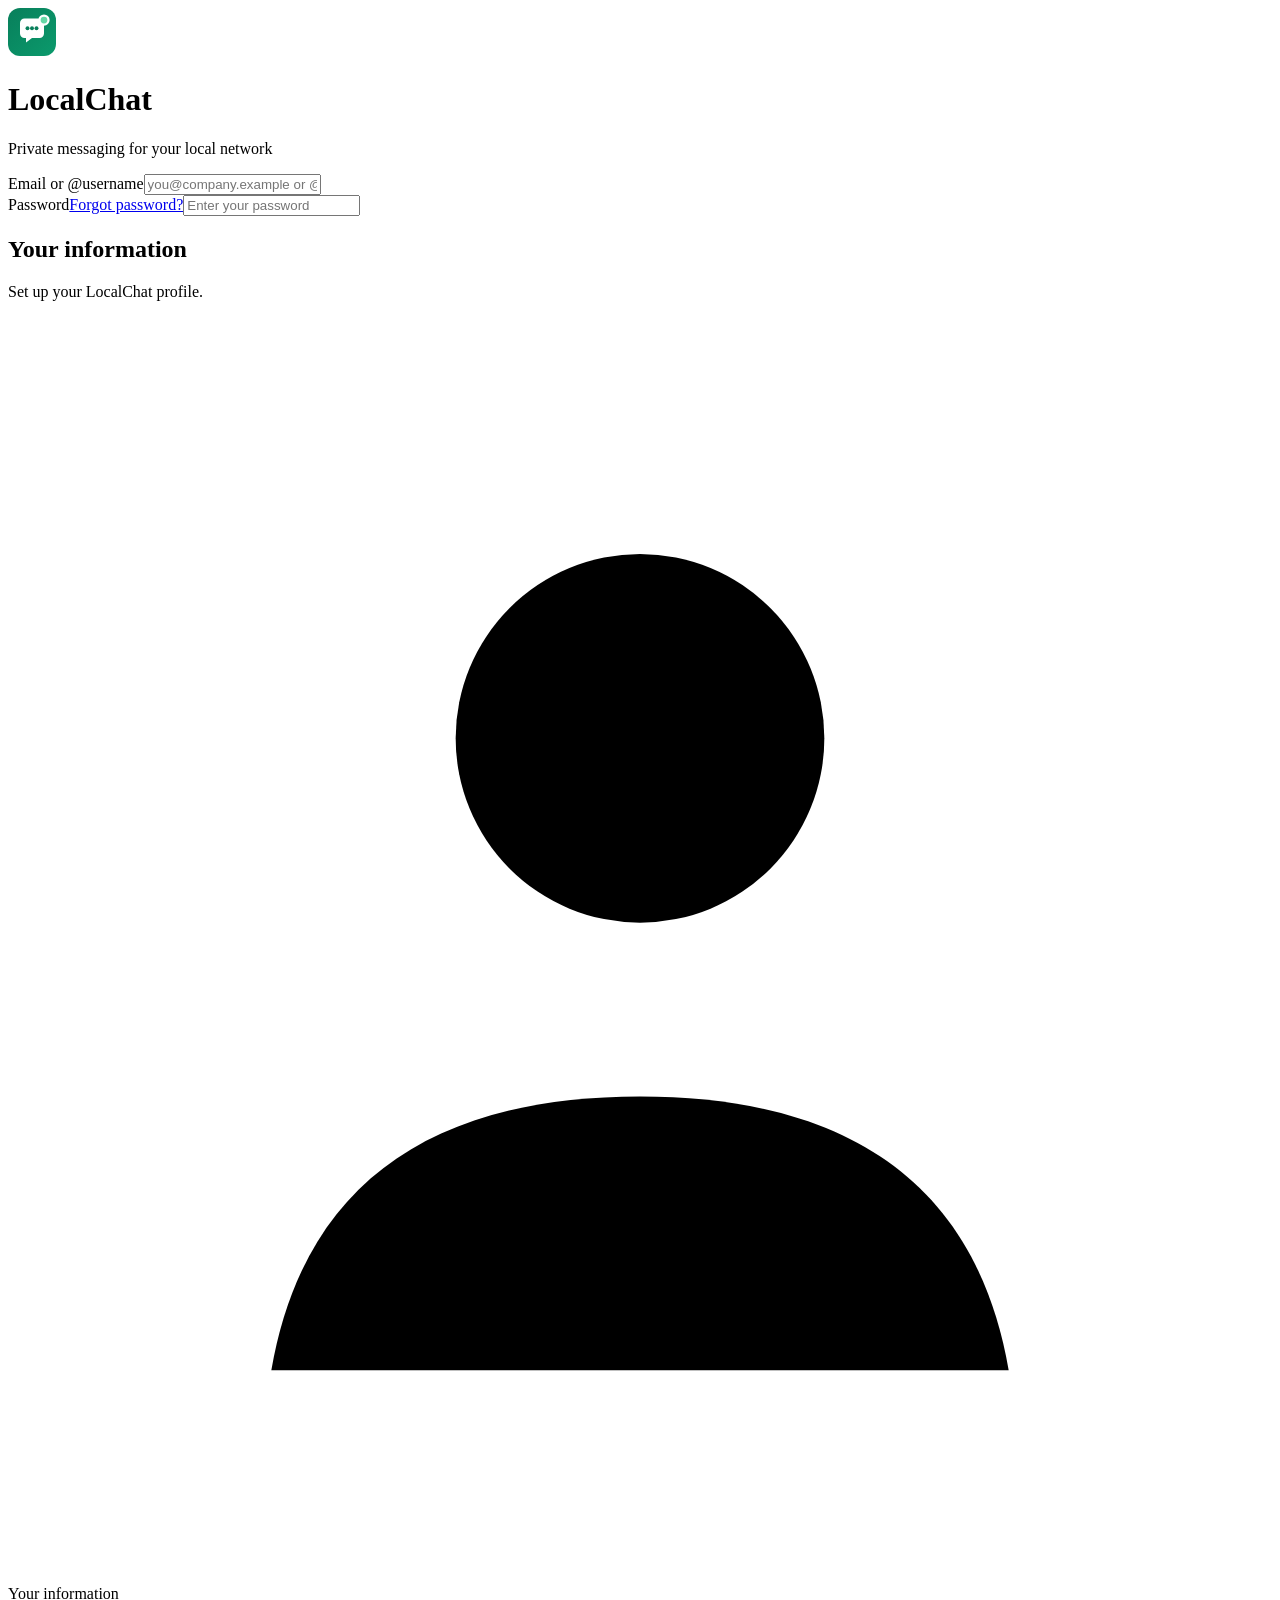
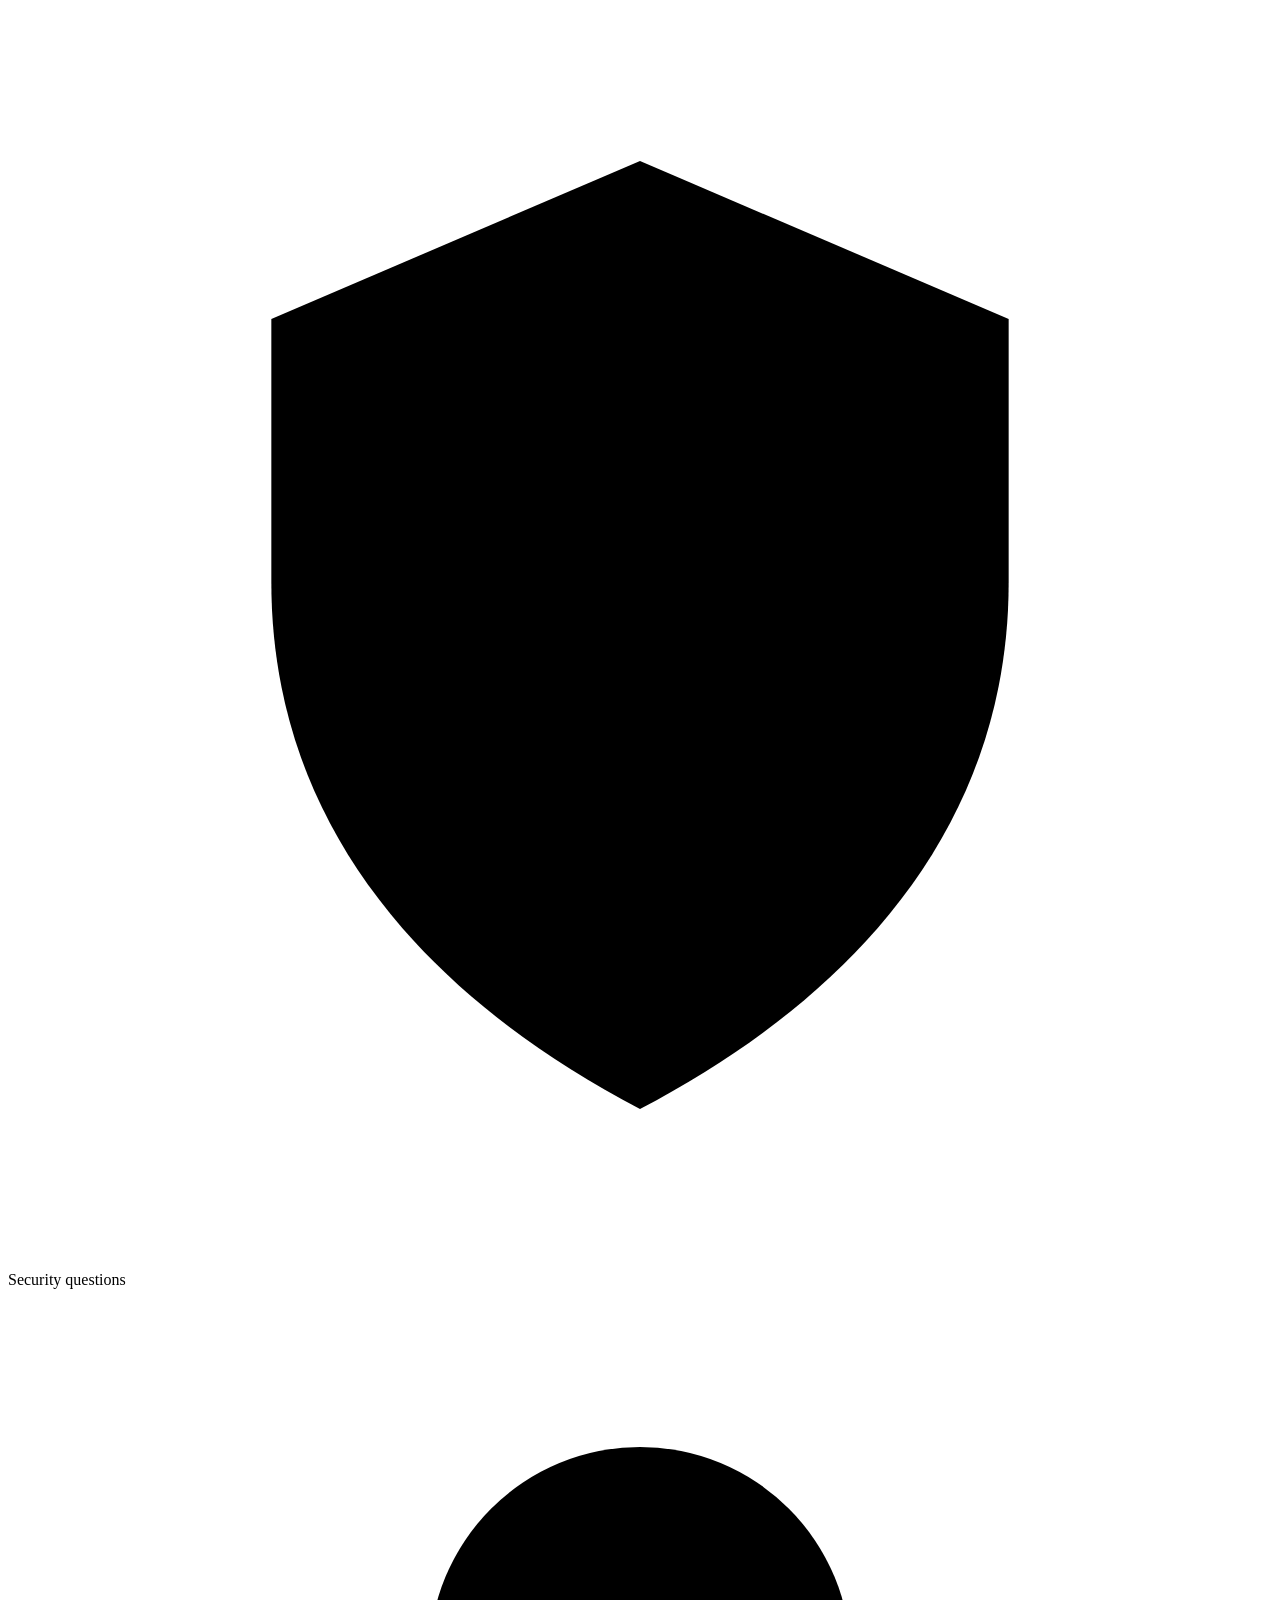
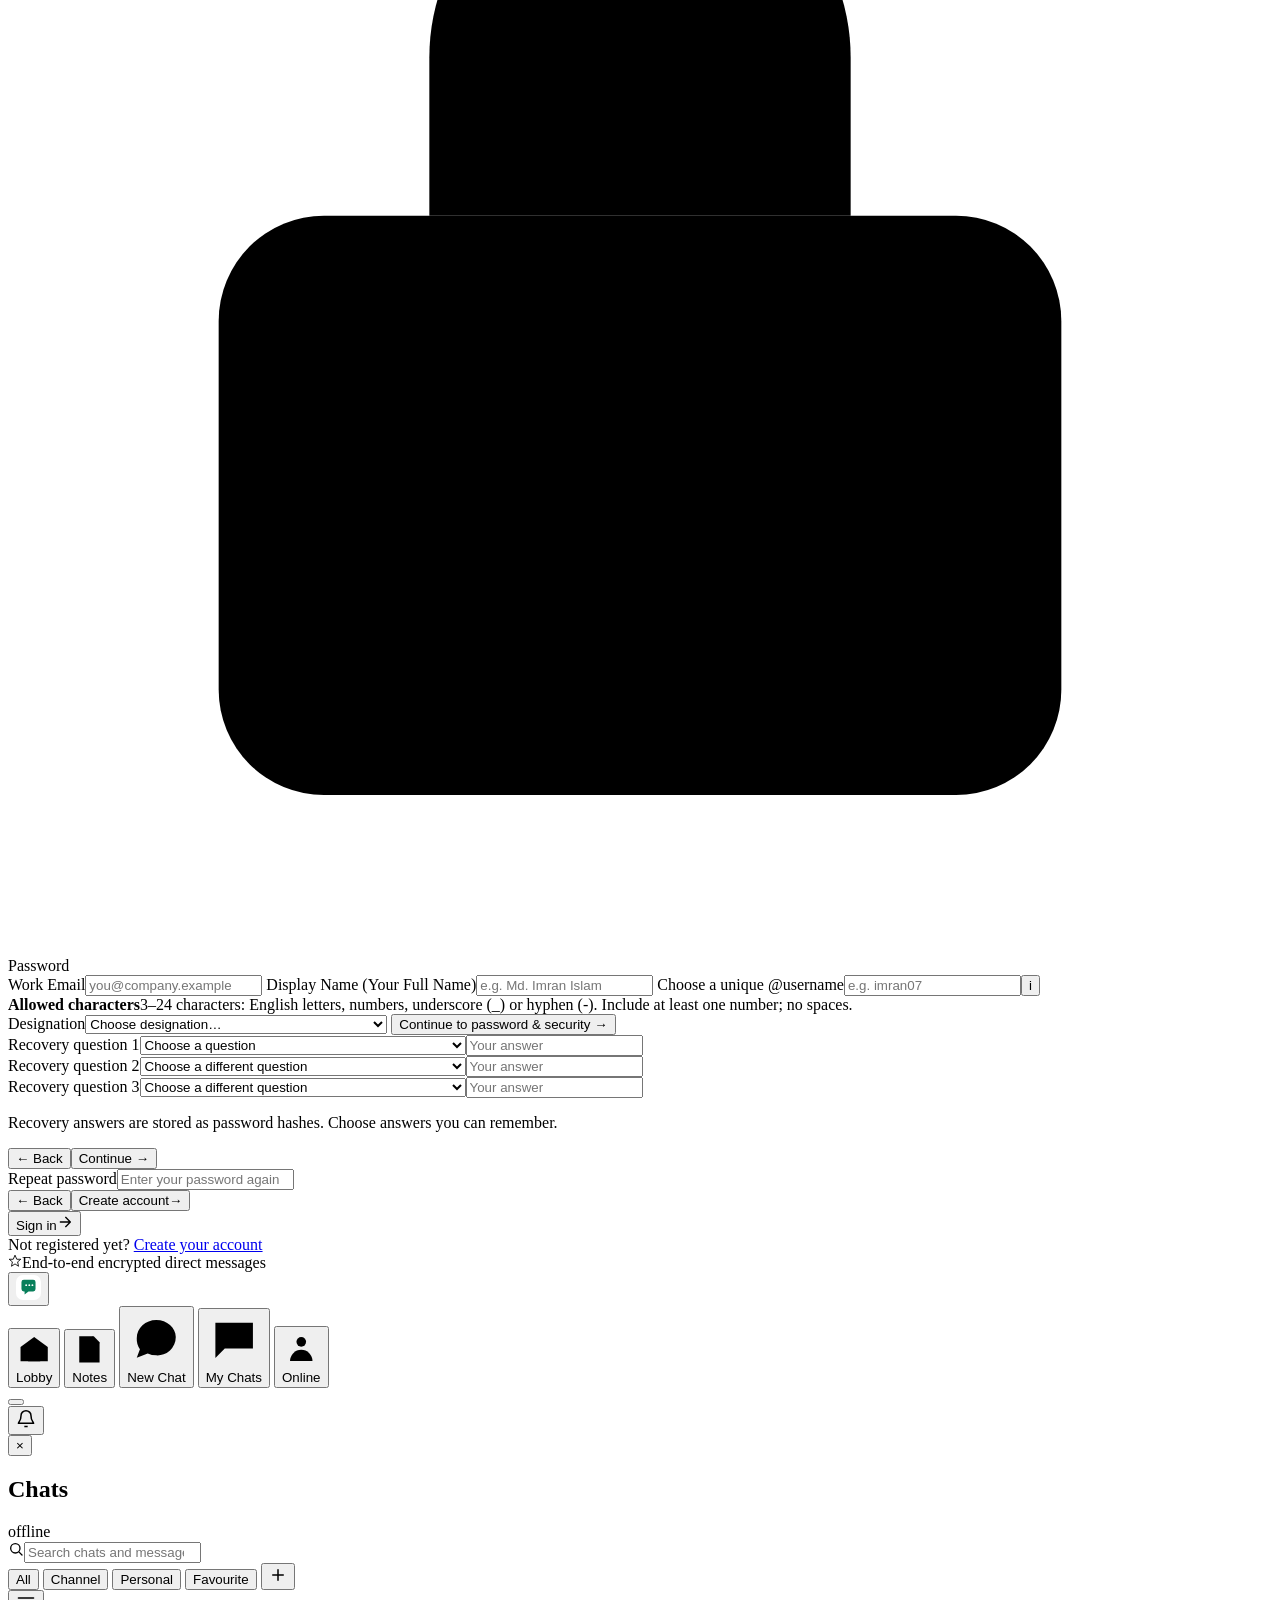
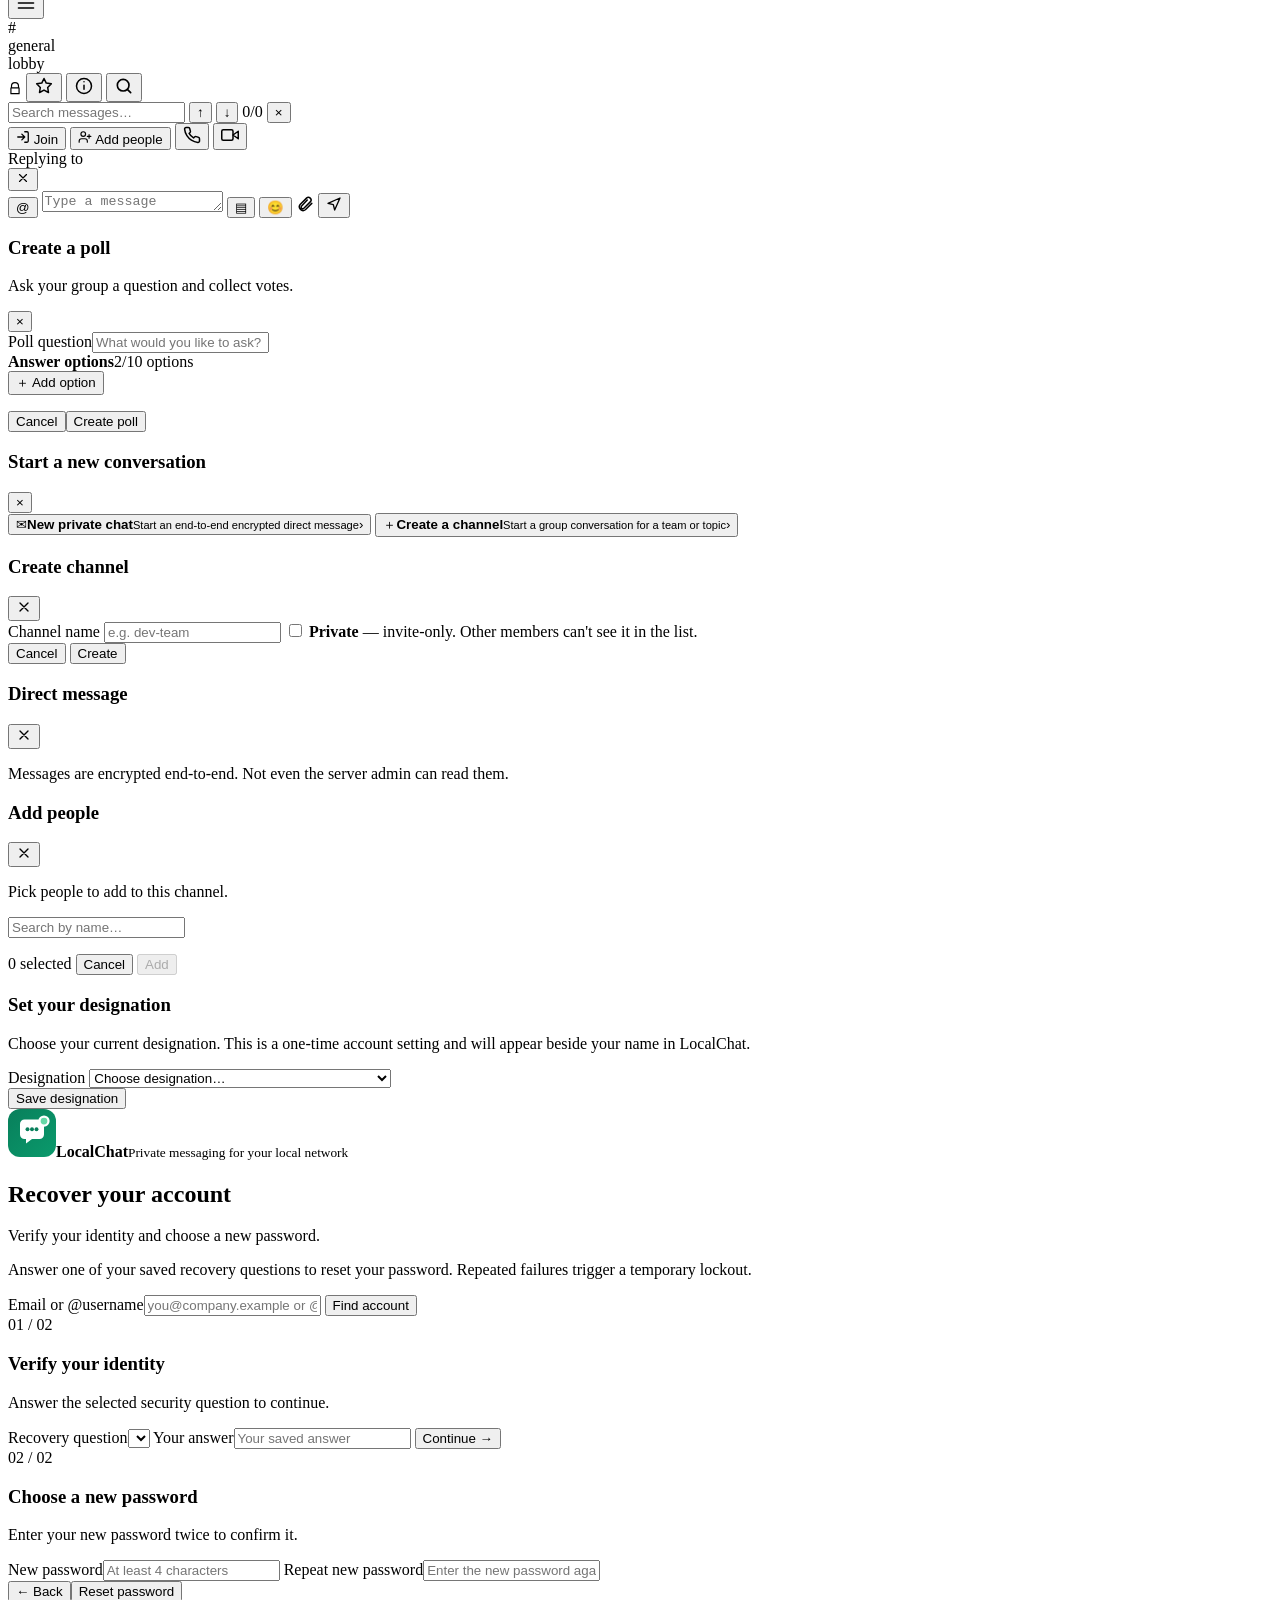
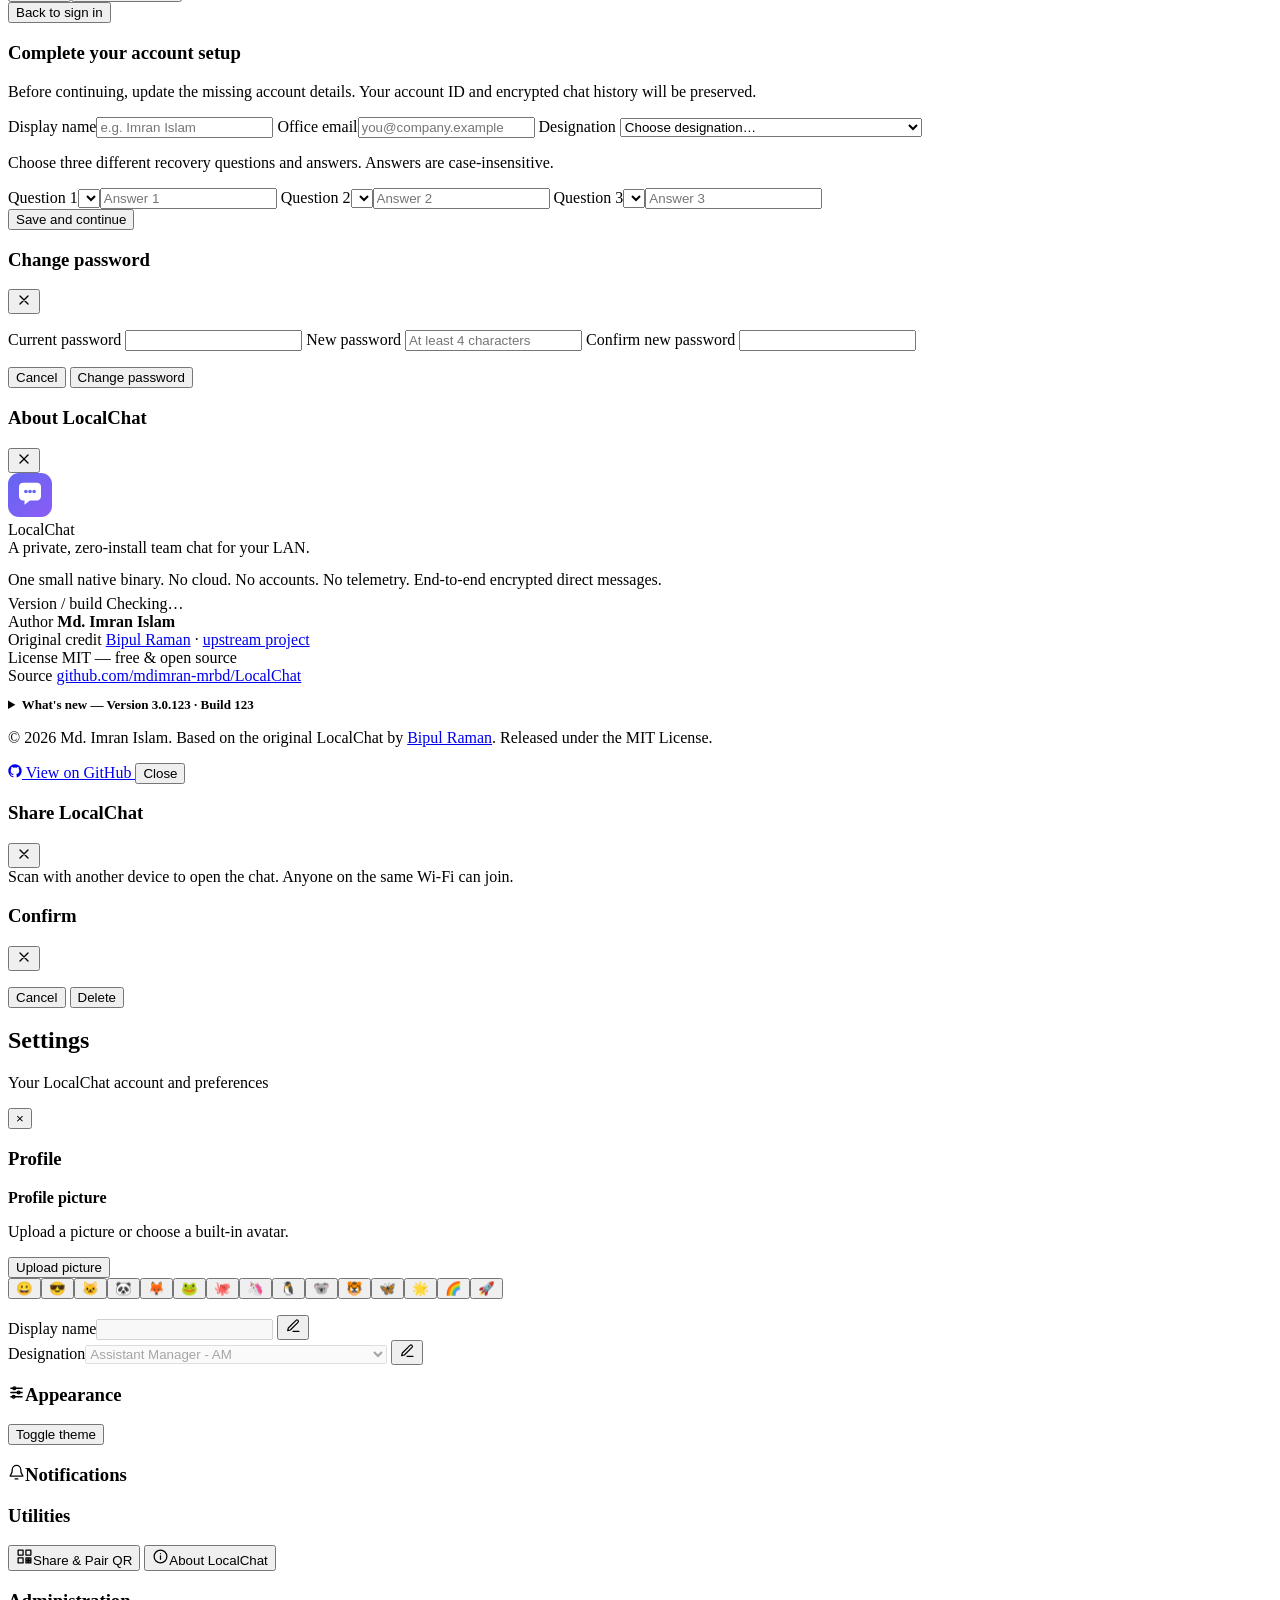
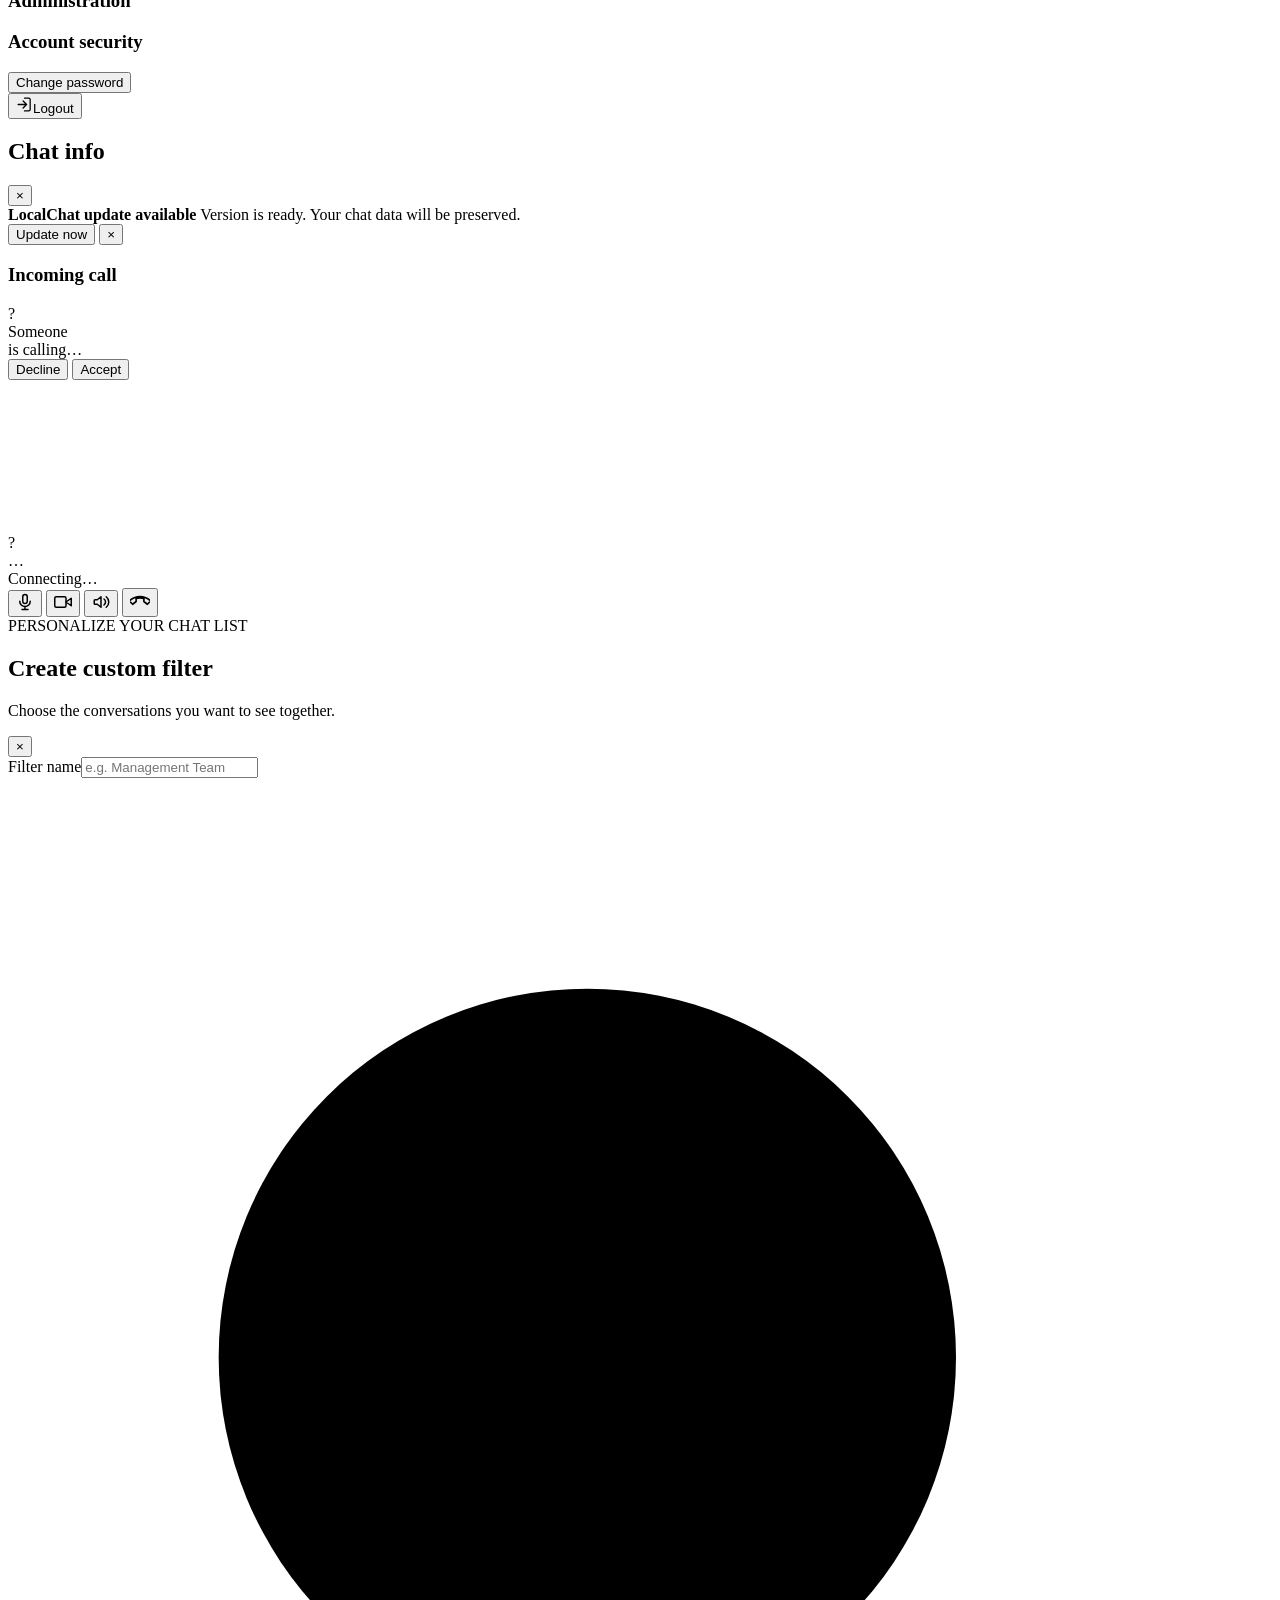
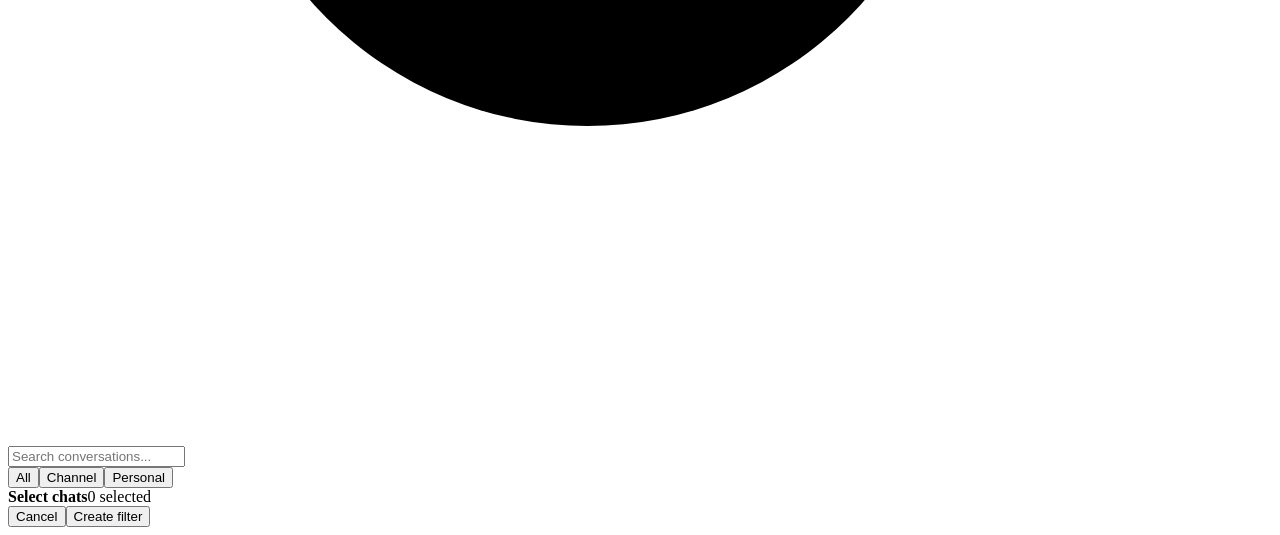
==== commit 9f28e2a1: "Redesign ribbon navigation and add custom filter dialog" ====
--- a/app/web/index.html
+++ b/app/web/index.html
@@ -110,22 +110,27 @@
   <div id="app" class="app hidden">
     <div id="sidebarBackdrop" class="sidebar-backdrop" aria-hidden="true"></div>
     <nav class="nav-ribbon" aria-label="Primary navigation">
-      <button class="nav-ribbon-brand" type="button" title="LocalChat" aria-label="LocalChat" onclick="setSidebarTab('mine');if(window.innerWidth<=780)openSidebar()"><span class="brand-mark sm"><svg viewBox="0 0 32 32" width="25" height="25"><rect width="32" height="32" rx="9" fill="#fff"/><path d="M7 9a3 3 0 0 1 3-3h12a3 3 0 0 1 3 3v9a3 3 0 0 1-3 3h-6l-5 4v-4h-1a3 3 0 0 1-3-3z" fill="#087f5b"/><circle cx="13" cy="13" r="1.2" fill="#fff"/><circle cx="17" cy="13" r="1.2" fill="#fff"/><circle cx="21" cy="13" r="1.2" fill="#fff"/></svg></span></button>
+      <button class="nav-ribbon-brand" type="button" title="LocalChat" aria-label="LocalChat" onclick="setSidebarTab('all');if(window.innerWidth<=780)openSidebar()"><span class="brand-mark sm"><svg viewBox="0 0 32 32" width="25" height="25"><rect width="32" height="32" rx="9" fill="#fff"/><path d="M7 9a3 3 0 0 1 3-3h12a3 3 0 0 1 3 3v9a3 3 0 0 1-3 3h-6l-5 4v-4h-1a3 3 0 0 1-3-3z" fill="#087f5b"/><circle cx="13" cy="13" r="1.2" fill="#fff"/><circle cx="17" cy="13" r="1.2" fill="#fff"/><circle cx="21" cy="13" r="1.2" fill="#fff"/></svg></span></button>
       <div class="nav-ribbon-primary">
-        <button class="nav-rail-btn" type="button" title="New chat" aria-label="New chat" onclick="openNewChatMenu()"><svg viewBox="0 0 24 24"><path d="M12 5v14M5 12h14"/></svg></button>
-        <button class="nav-rail-btn active" type="button" data-rail-tab="mine" title="My Chats" aria-label="My Chats" onclick="setSidebarTab('mine');if(window.innerWidth<=780)openSidebar()"><svg viewBox="0 0 24 24"><path d="M4 5h16v11H8l-4 4zM8 9h8M8 12h5"/></svg></button>
-        <button class="nav-rail-btn" type="button" data-rail-tab="online" title="Online" aria-label="Online" onclick="setSidebarTab('online');if(window.innerWidth<=780)openSidebar()"><svg viewBox="0 0 24 24"><circle cx="12" cy="8" r="3"/><path d="M5 20a7 7 0 0 1 14 0"/></svg></button>
+        <button class="nav-rail-btn nav-rail-labeled" type="button" data-rail-channel="lobby" title="Lobby" aria-label="Lobby" onclick="openRibbonChannel('lobby')"><svg viewBox="0 0 24 24"><path d="M3 10.5 12 4l9 6.5V20H3z"/><path d="M8 20v-6h8v6"/></svg><span>Lobby</span></button>
+        <button class="nav-rail-btn nav-rail-labeled" type="button" data-rail-channel="notes" title="Notes" aria-label="Notes (Admin (Me))" onclick="openRibbonChannel('notes')"><svg viewBox="0 0 24 24"><path d="M5 3h10l4 4v14H5z"/><path d="M14 3v5h5M8 12h8M8 16h6"/></svg><span>Notes</span></button>
+        <button class="nav-rail-btn nav-rail-labeled" type="button" title="New Chat" aria-label="New Chat" onclick="openNewChatMenu()"><svg viewBox="0 0 24 24"><path d="M20 11.5a7.5 7.5 0 0 1-8 7.5 8.5 8.5 0 0 1-3.5-.8L4 20l1.3-3.5A7.2 7.2 0 0 1 4 12c0-4.2 3.6-7.5 8-7.5s8 3.1 8 7z"/><path d="M12 8v7M8.5 11.5h7"/></svg><span>New Chat</span></button>
+        <button class="nav-rail-btn nav-rail-labeled" type="button" data-rail-tab="mine" title="My Chats" aria-label="My Chats" onclick="setSidebarTab('all');if(window.innerWidth<=780)openSidebar()"><svg viewBox="0 0 24 24"><path d="M4 5h16v11H8l-4 4zM8 9h8M8 12h5"/></svg><span>My Chats</span></button>
+        <button class="nav-rail-btn nav-rail-labeled" type="button" data-rail-tab="online" title="Online" aria-label="Online" onclick="setSidebarTab('online');if(window.innerWidth<=780)openSidebar()"><svg viewBox="0 0 24 24"><circle cx="12" cy="8" r="3"/><path d="M5 20a7 7 0 0 1 14 0"/></svg><span>Online</span></button>
       </div><div class="nav-ribbon-spacer"></div>
-      <div class="nav-ribbon-bottom">
-        <button id="meChip" class="nav-profile" type="button" title="Profile and settings" aria-label="Open profile and settings"></button>
-      </div>
+      <div class="nav-ribbon-bottom"><button id="meChip" class="nav-profile" type="button" title="Profile and settings" aria-label="Open profile and settings"></button></div>
       <div id="browserNotificationControl" class="browser-notification-control nav-notification-control"><button id="browserNotificationsBtn" class="icon-btn browser-notification-button" type="button" title="Browser notifications" aria-label="Browser notifications" aria-haspopup="true" aria-expanded="false"><svg viewBox="0 0 24 24" width="20" height="20" fill="none" stroke="currentColor" stroke-width="1.8"><path d="M18 8a6 6 0 0 0-12 0c0 7-3 7-3 9h18c0-2-3-2-3-9"/><path d="M10 21h4"/></svg></button><div id="browserNotificationMenu" class="browser-notification-menu" role="menu" aria-label="Browser notification controls" hidden><button type="button" role="menuitem" data-notification-action="enable">Enable browser notifications</button><button type="button" role="menuitem" data-notification-action="resume" hidden>Resume notifications now</button><div class="browser-notification-menu-label">Snooze notifications</div><button type="button" role="menuitem" data-snooze-minutes="5">For 5 minutes</button><button type="button" role="menuitem" data-snooze-minutes="30">For 30 minutes</button><button type="button" role="menuitem" data-snooze-minutes="60">For 1 hour</button><button type="button" role="menuitem" data-snooze-minutes="480">For 8 hours</button></div></div>
-    </nav>
-    <aside class="sidebar" id="sidebar" aria-label="Chat list" aria-hidden="false">
+    </nav>    <aside class="sidebar" id="sidebar" aria-label="Chat list" aria-hidden="false">
       <button type="button" id="sidebarCloseBtn" class="icon-btn sidebar-close-btn" aria-label="Close chat list" title="Close chat list" onclick="closeSidebar()">×</button>
       <header class="chatlist-head"><div class="chatlist-title-row"><h1>Chats</h1><span class="status-pill" id="statusPill" title="Connection status" role="status" aria-live="polite"><span class="dot"></span><span class="txt">offline</span></span></div>
         <div class="sb-search" role="search" aria-label="Search chats and messages"><svg class="sb-search-icon" viewBox="0 0 24 24" width="16" height="16" fill="none" stroke="currentColor" stroke-width="2" stroke-linecap="round" stroke-linejoin="round"><circle cx="11" cy="11" r="7"/><path d="M21 21l-4.35-4.35"/></svg><input id="sbSearch" type="search" aria-label="Search chats and messages" placeholder="Search chats and messages…" autocomplete="off" oninput="setSidebarFilter(this.value)" onkeydown="handleSidebarSearchKeydown(event)"/><button type="button" class="sb-search-clear" id="sbSearchClear" title="Clear" aria-label="Clear search" hidden onclick="setSidebarFilter('')">×</button></div>
-        <div class="sb-tabs chatlist-filters" role="tablist" aria-label="Filter conversations"><button type="button" class="sb-tab active" data-tab="all" role="tab" aria-selected="true" onclick="setSidebarTab('all')">All</button><button type="button" class="sb-tab" data-tab="channels" role="tab" aria-selected="false" onclick="setSidebarTab('channels')">Channels</button><button type="button" class="sb-tab" data-tab="personal" role="tab" aria-selected="false" onclick="setSidebarTab('personal')">Personal</button><button type="button" class="sb-tab" data-tab="favourites" role="tab" aria-selected="false" onclick="setSidebarTab('favourites')">Favourites</button><button type="button" class="sb-tab" data-tab="online" role="tab" aria-selected="false" onclick="setSidebarTab('online')">Online</button></div>
+        <div class="sb-tabs chatlist-filters" id="chatlistFilters" role="tablist" aria-label="Filter conversations">
+          <button type="button" class="sb-tab active" data-tab="all" role="tab" aria-selected="true" onclick="setSidebarTab('all')">All</button>
+          <button type="button" class="sb-tab" data-tab="channels" role="tab" aria-selected="false" onclick="setSidebarTab('channels')">Channel</button>
+          <button type="button" class="sb-tab" data-tab="personal" role="tab" aria-selected="false" onclick="setSidebarTab('personal')">Personal</button>
+          <button type="button" class="sb-tab" data-tab="favourites" role="tab" aria-selected="false" onclick="setSidebarTab('favourites')">Favourite</button>
+          <button type="button" class="sb-tabs-add" id="customFilterAdd" title="Create custom filter" aria-label="Create custom filter" onclick="openCustomFilterModal()"><svg viewBox="0 0 24 24" width="18" height="18" fill="none" stroke="currentColor" stroke-width="2" stroke-linecap="round"><path d="M12 5v14M5 12h14"/></svg></button>
+        </div>
       </header><nav class="sb-scroll" aria-label="Conversations"><div id="sbGroups" class="sb-groups"></div></nav>
     </aside>
     <!-- ───────── Main panel ───────── -->
@@ -668,5 +673,16 @@
   </div>
 
   <script src="/app.js?v=20261102-chatlist-refine2"></script>
+  <div id="customFilterModal" class="modal hidden" role="dialog" aria-modal="true" aria-labelledby="customFilterTitle">
+    <div class="custom-filter-panel">
+      <div class="custom-filter-heading"><div><span class="custom-filter-eyebrow">PERSONALIZE YOUR CHAT LIST</span><h2 id="customFilterTitle">Create custom filter</h2><p>Choose the conversations you want to see together.</p></div><button type="button" class="icon-btn" aria-label="Close" onclick="closeCustomFilterModal()">×</button></div>
+      <label class="custom-filter-field"><span>Filter name</span><input id="customFilterName" type="text" maxlength="32" placeholder="e.g. Management Team" autocomplete="off"></label>
+      <div class="custom-filter-search"><svg viewBox="0 0 24 24"><circle cx="11" cy="11" r="7"/><path d="m20 20-4-4"/></svg><input id="customFilterSearch" type="search" placeholder="Search conversations..." autocomplete="off" oninput="renderCustomFilterChoices()"></div>
+      <div class="custom-filter-kind" role="group" aria-label="Filter conversation types"><button type="button" class="active" data-custom-kind="all" onclick="setCustomFilterKind('all')">All</button><button type="button" data-custom-kind="channels" onclick="setCustomFilterKind('channels')">Channel</button><button type="button" data-custom-kind="personal" onclick="setCustomFilterKind('personal')">Personal</button></div>
+      <div class="custom-filter-selection-head"><strong>Select chats</strong><span id="customFilterSelectedCount">0 selected</span></div>
+      <div id="customFilterChoices" class="custom-filter-choices"></div>
+      <div class="custom-filter-footer"><button type="button" class="btn btn-ghost" onclick="closeCustomFilterModal()">Cancel</button><button type="button" class="btn btn-primary" id="customFilterSaveBtn" onclick="saveCustomFilter()">Create filter</button></div>
+    </div>
+  </div>
 </body>
 </html>
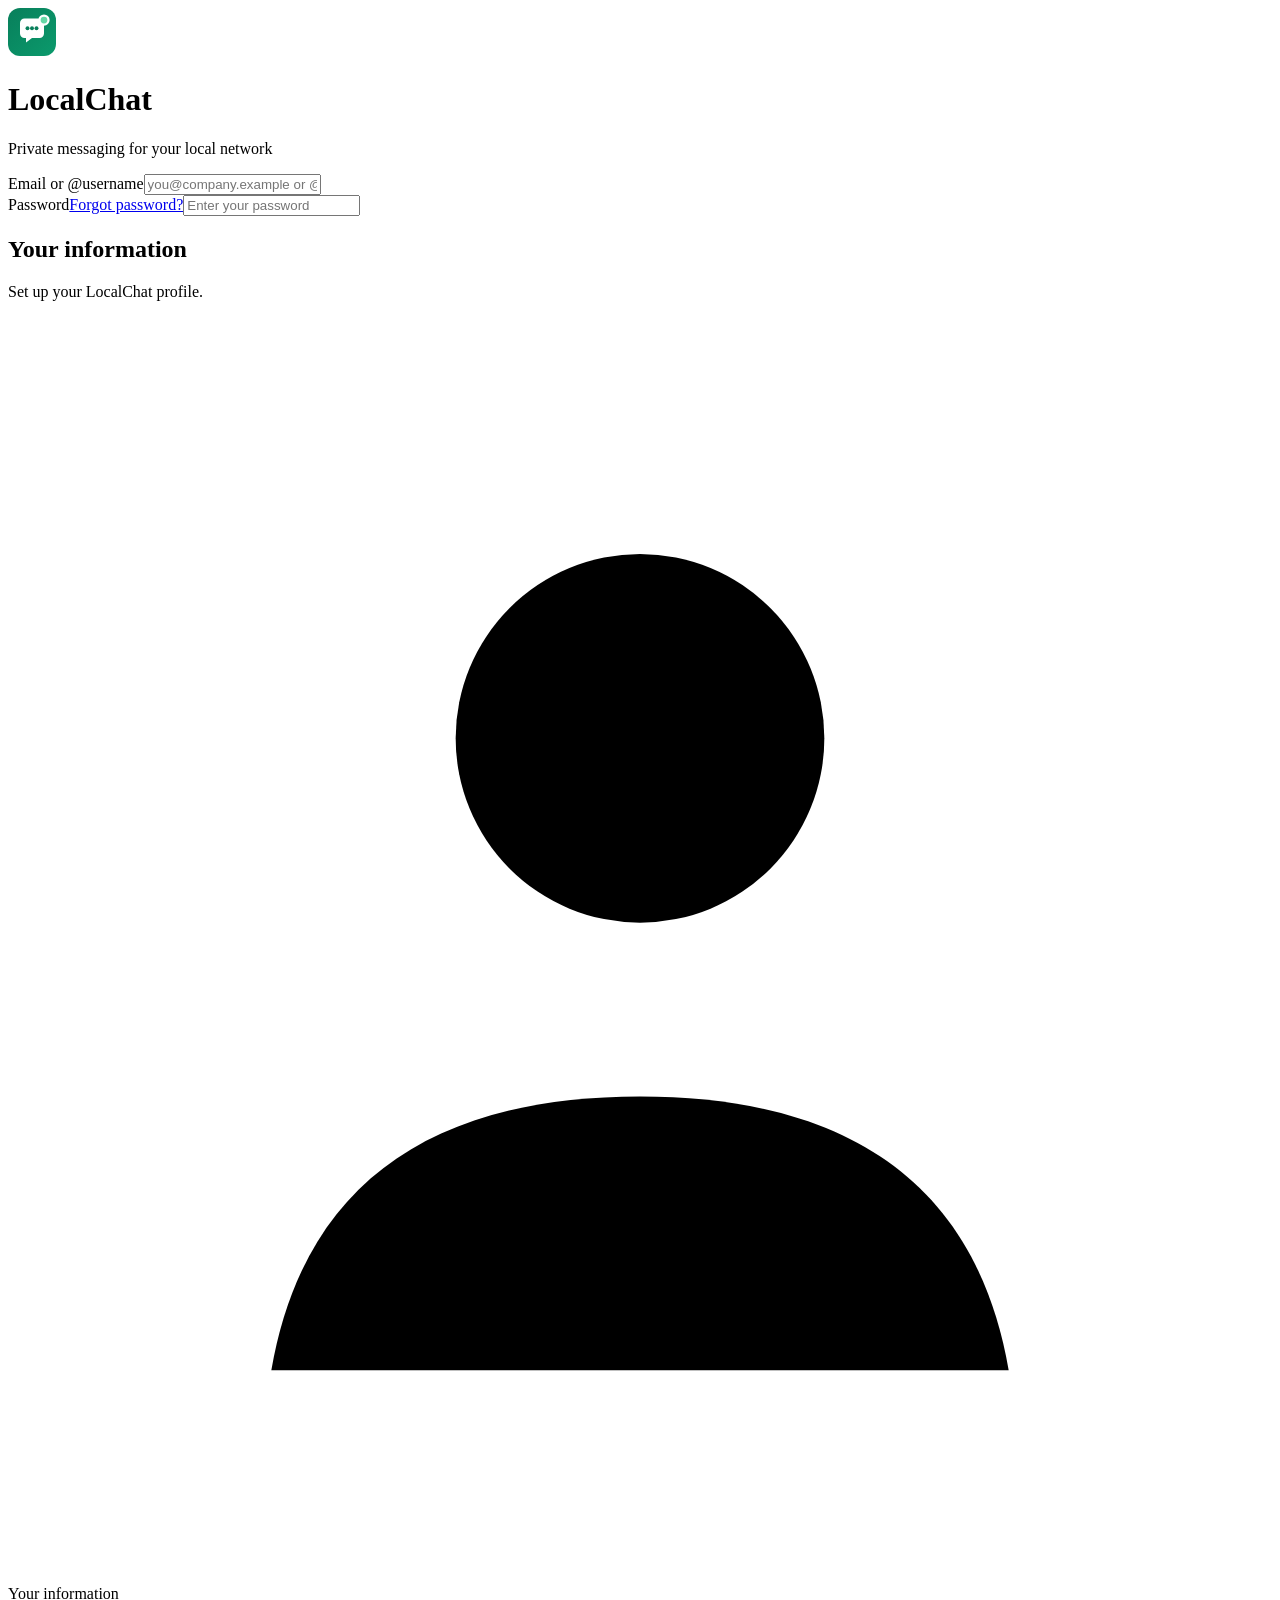
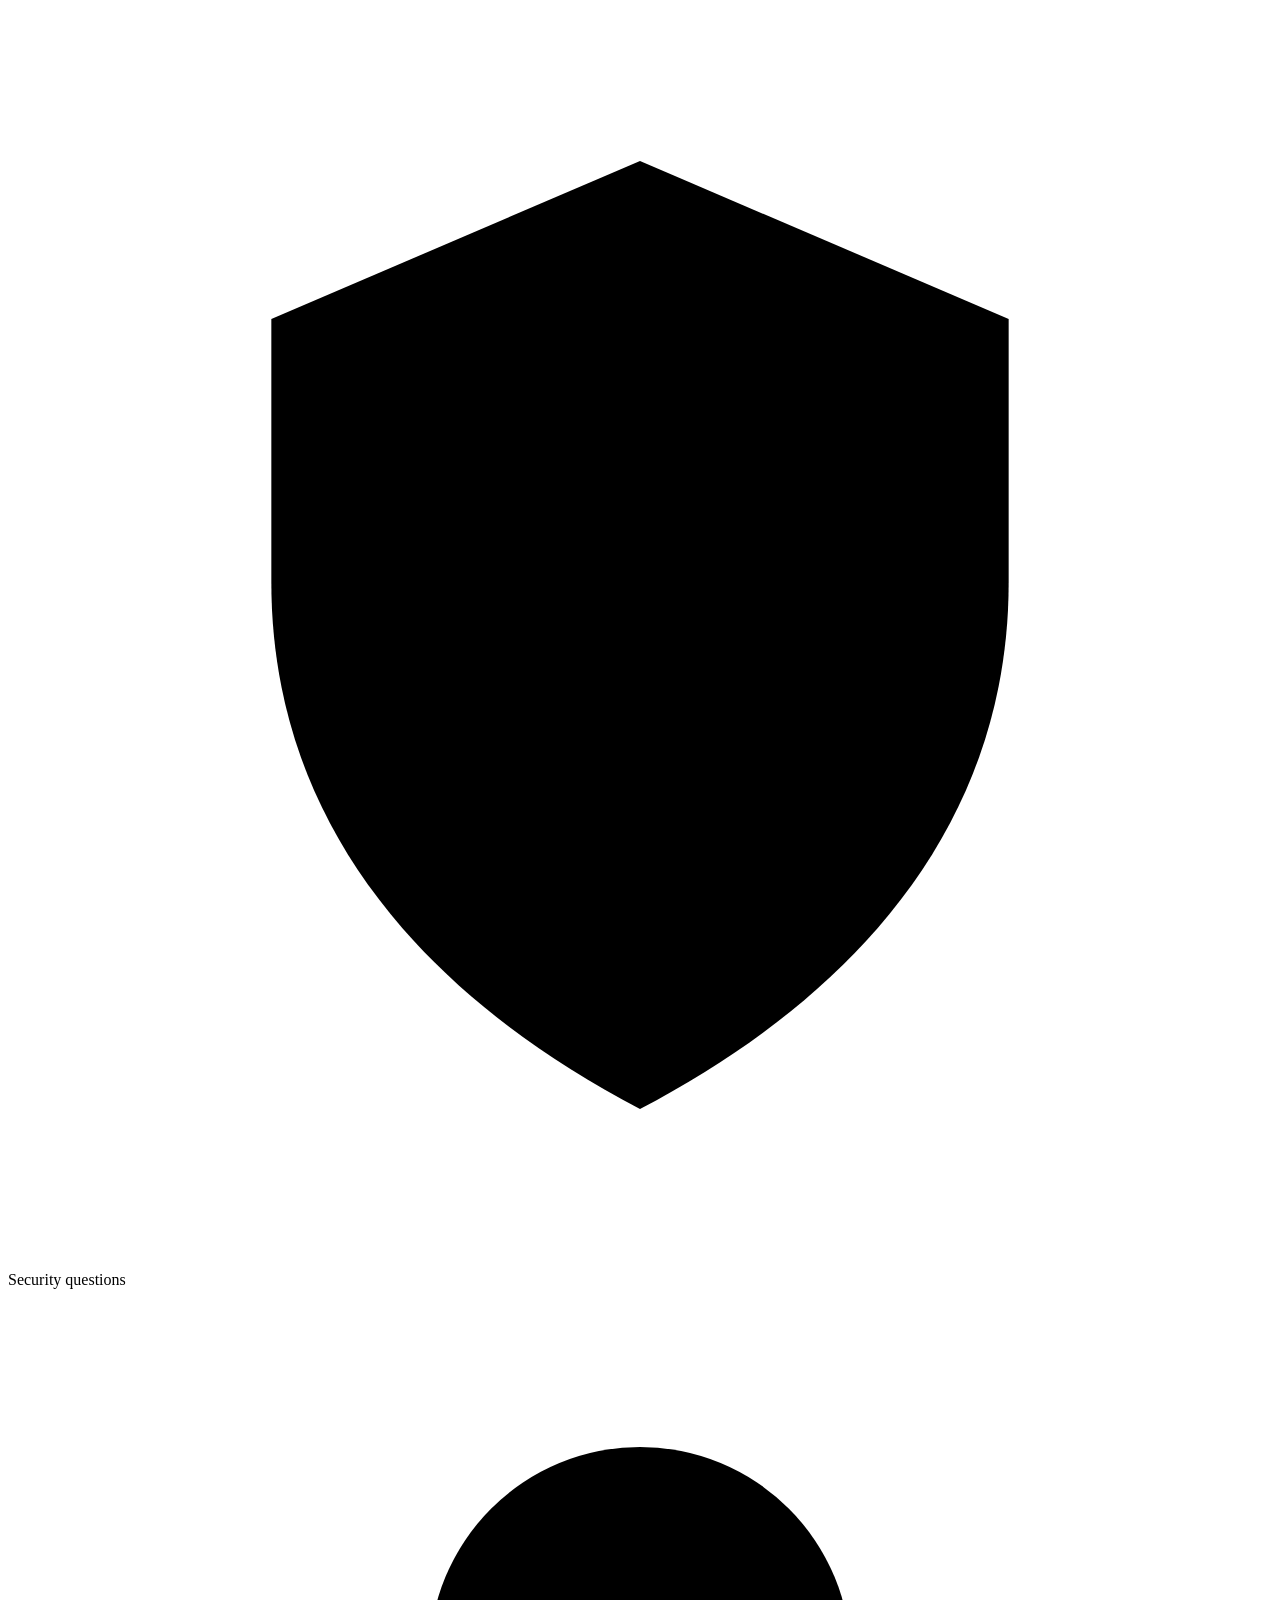
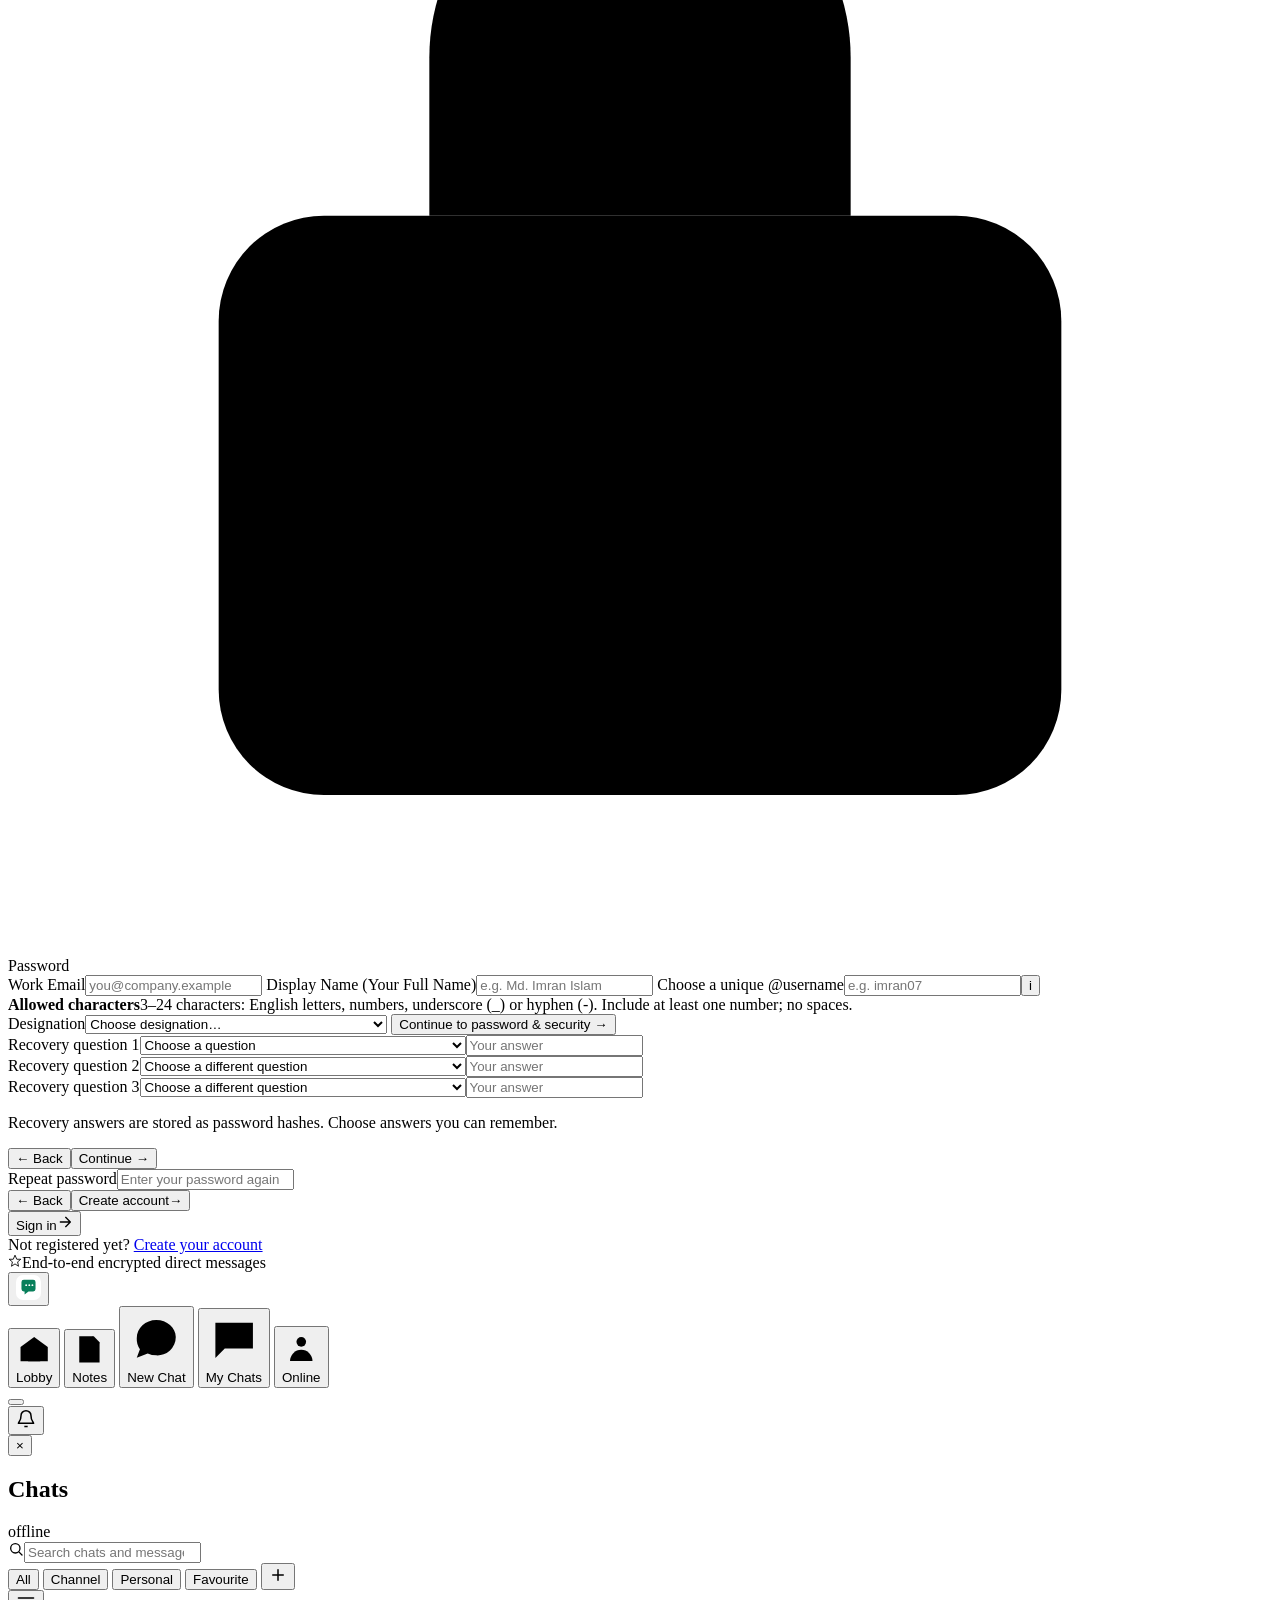
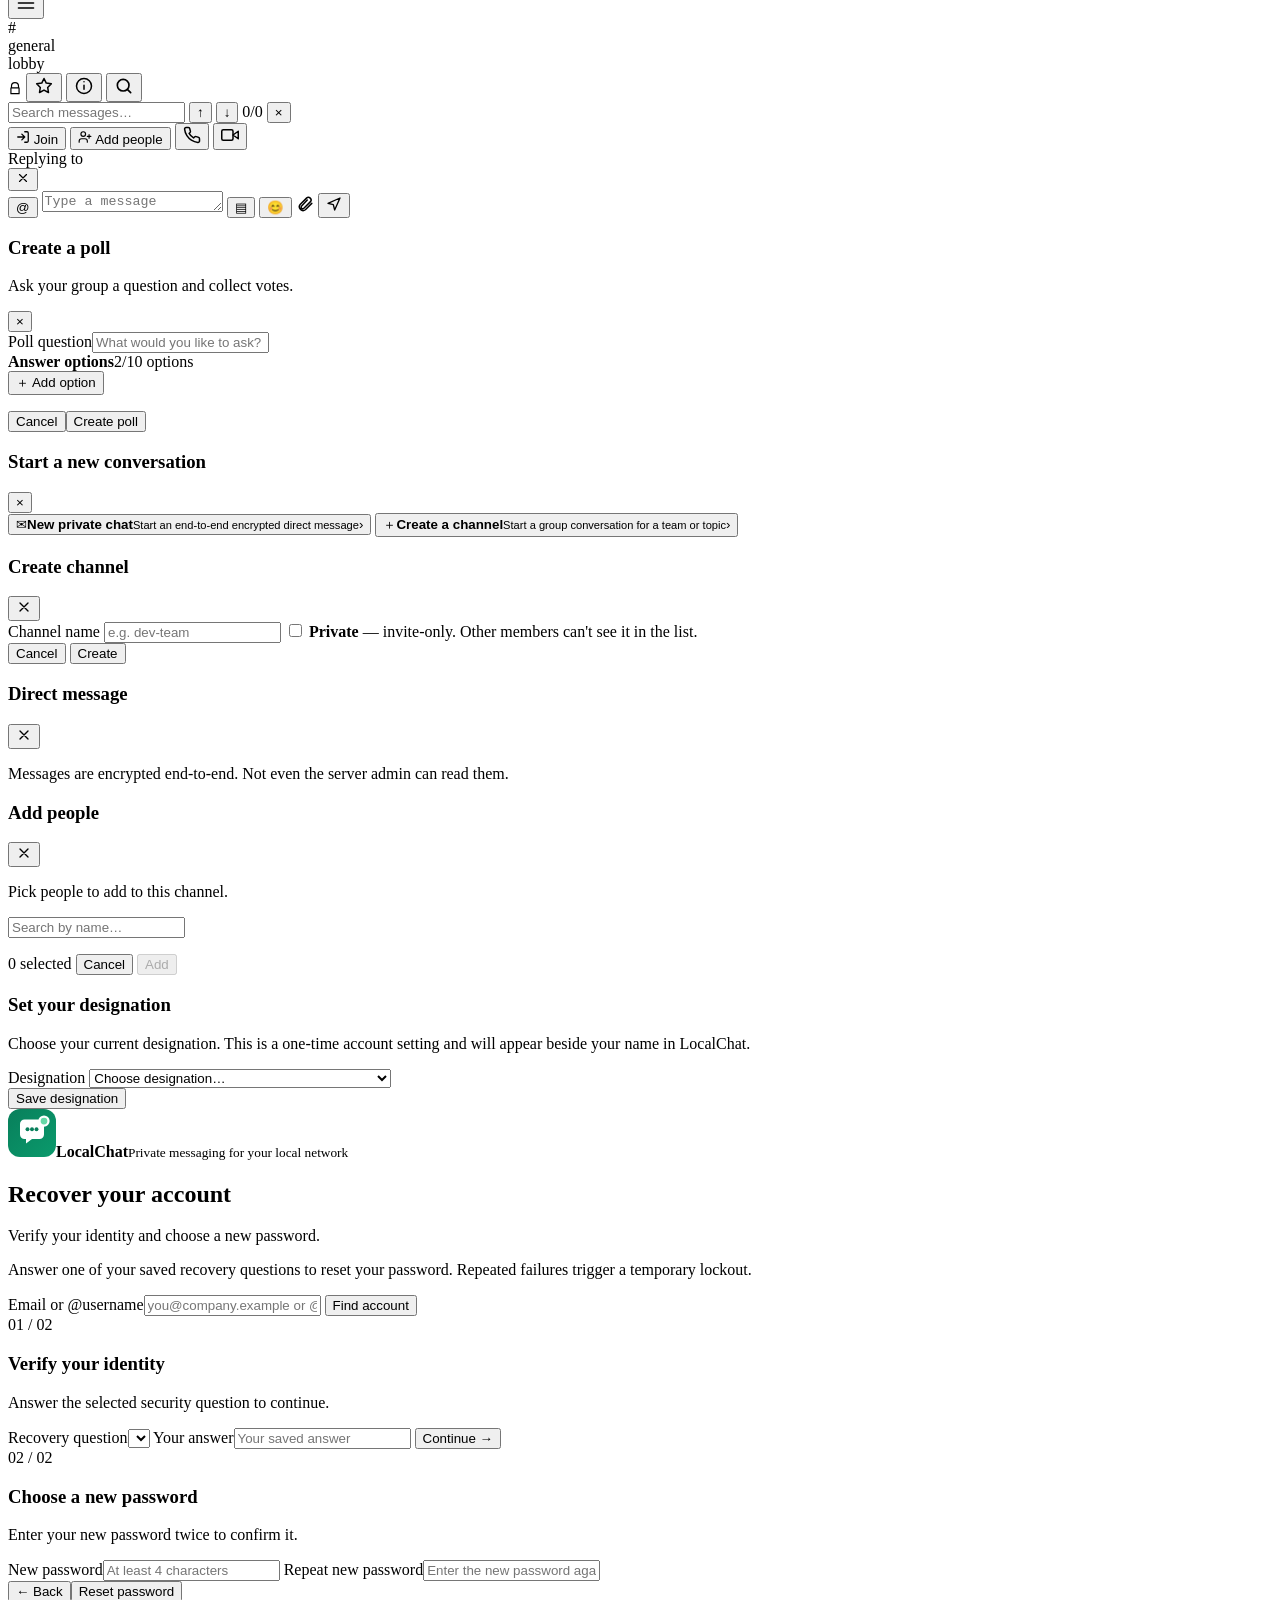
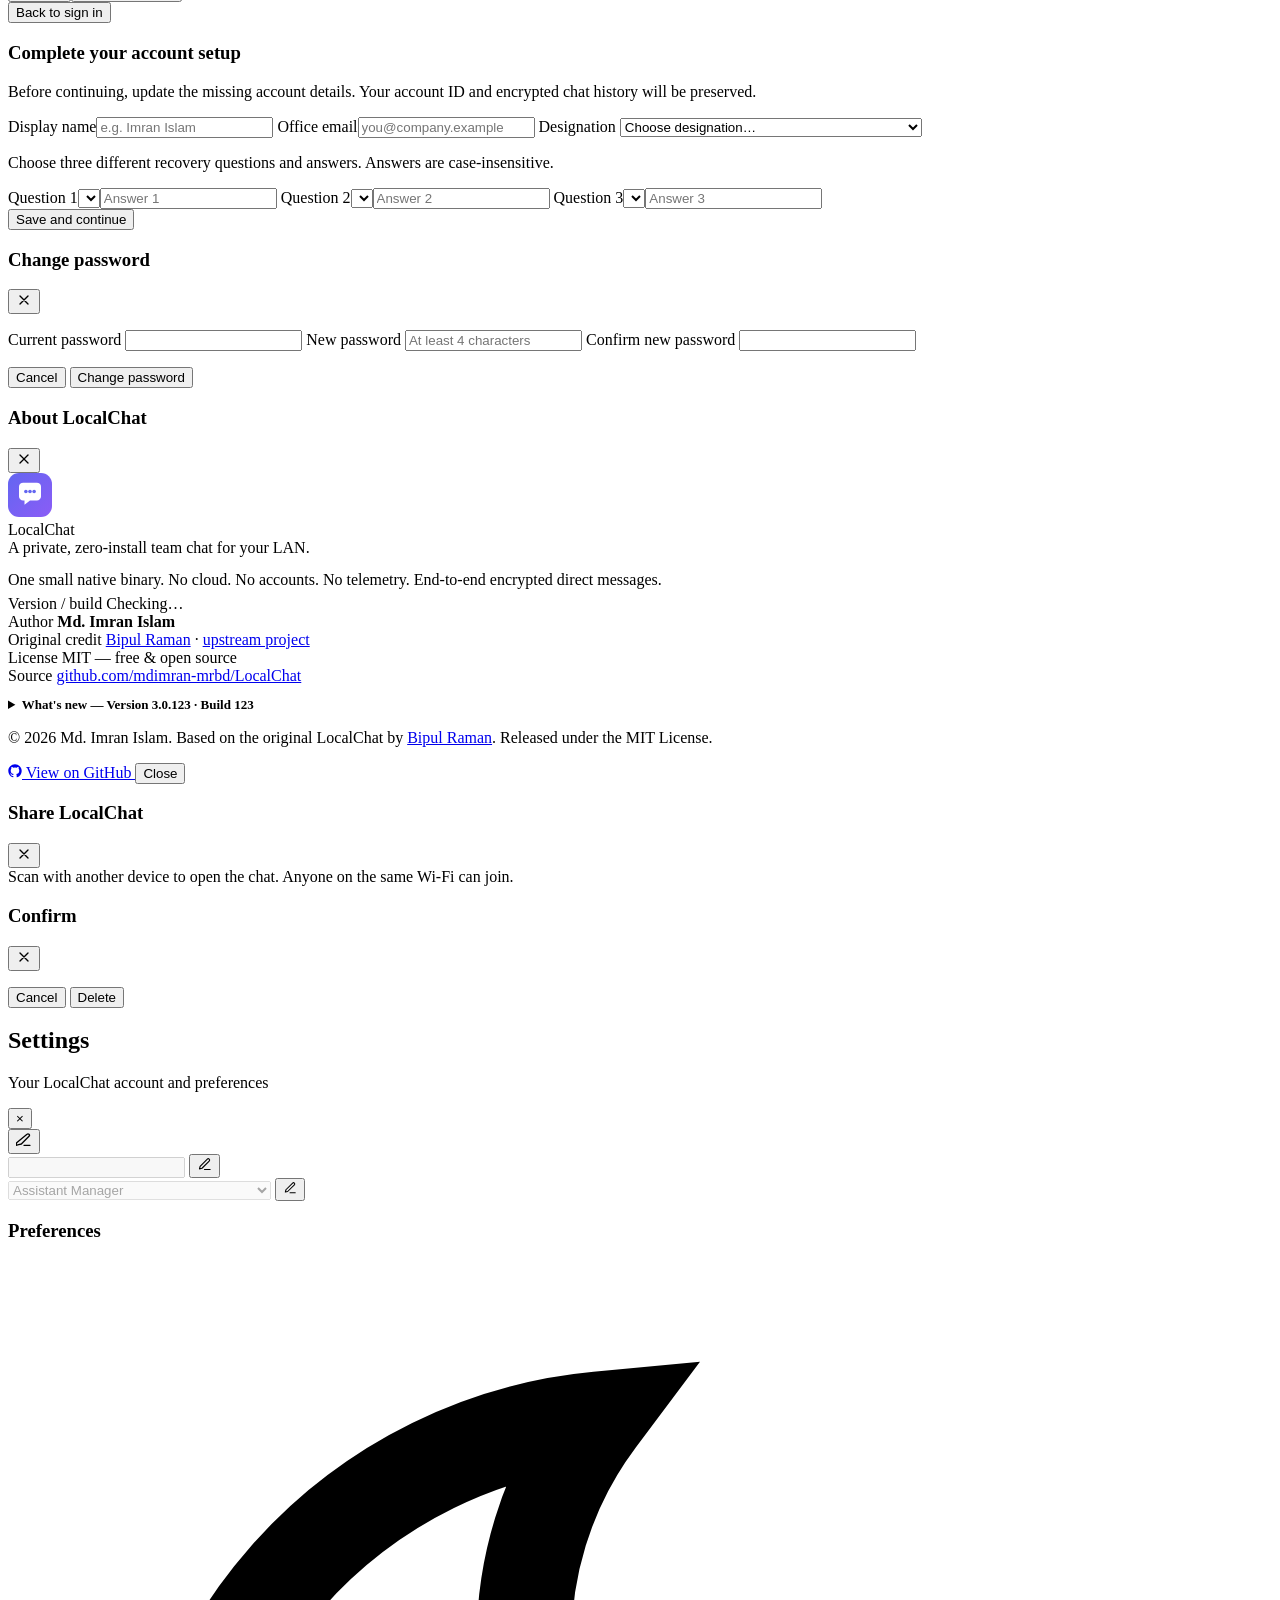
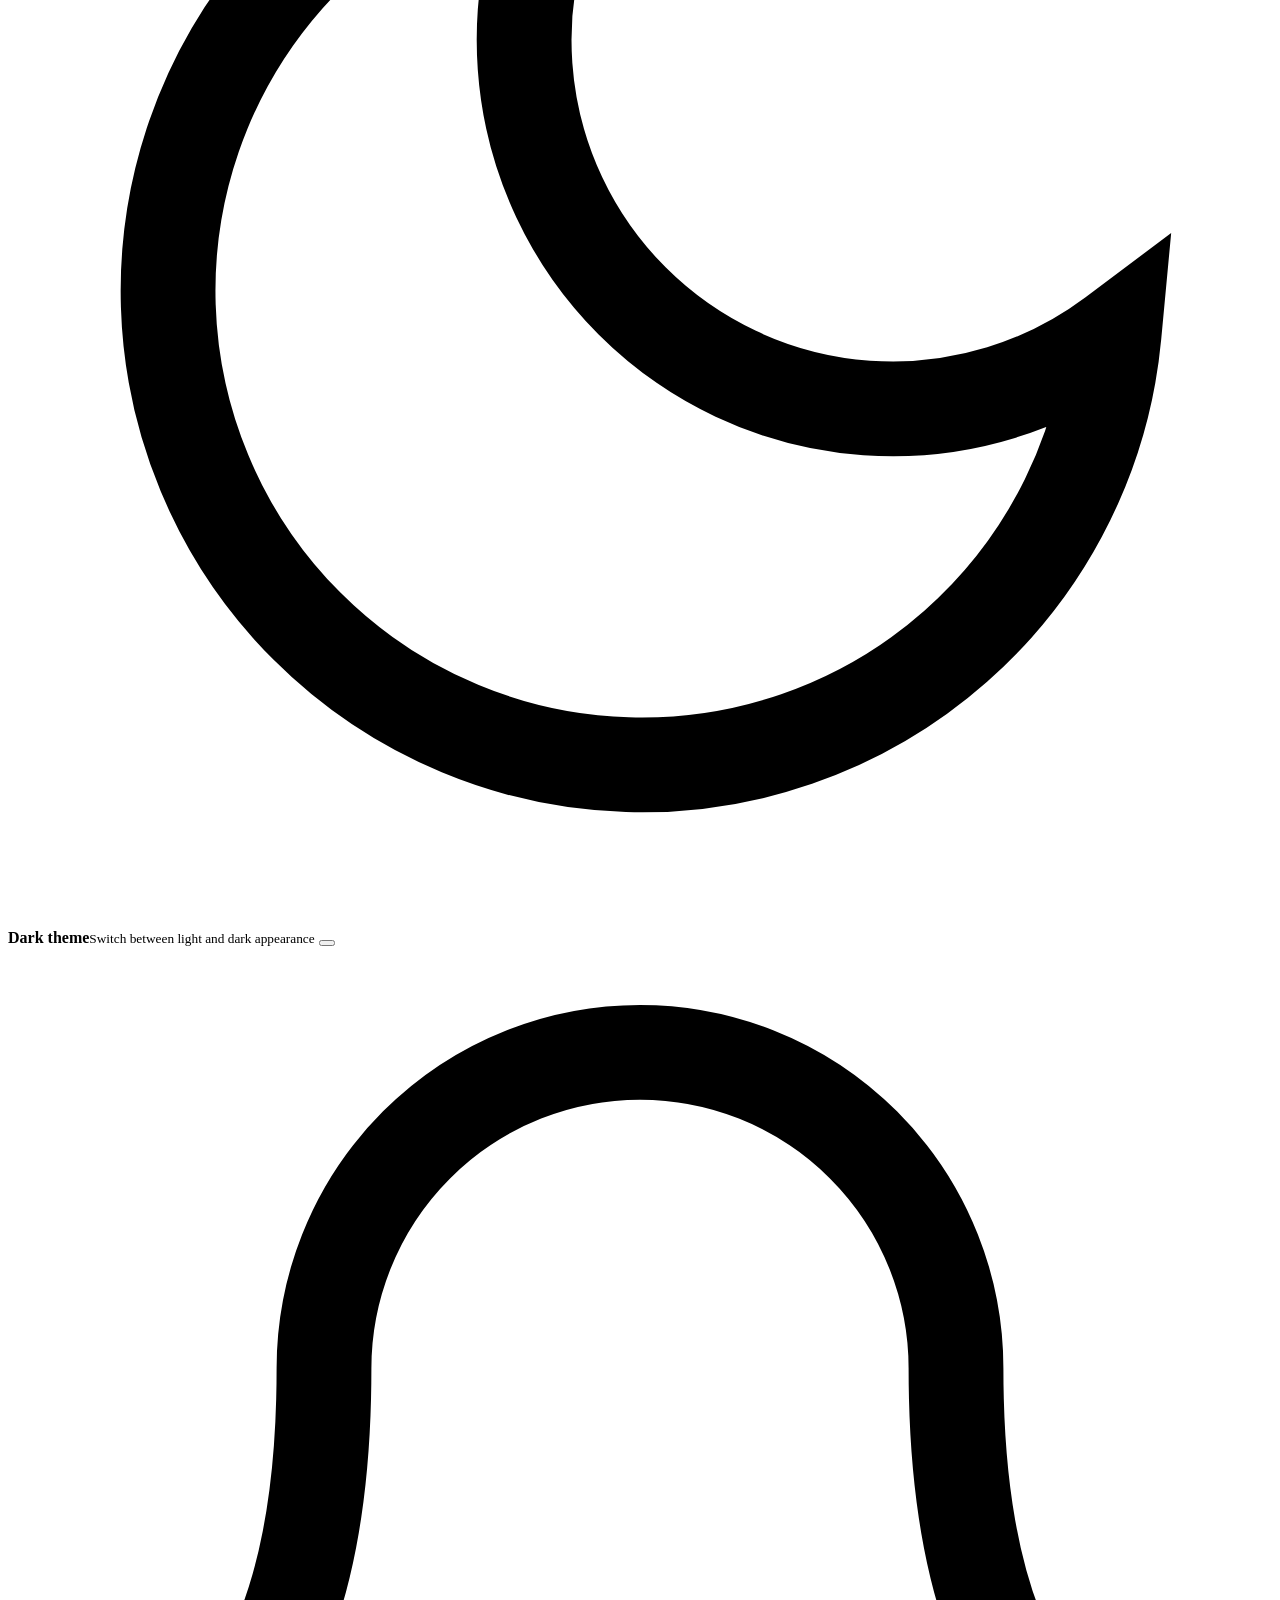
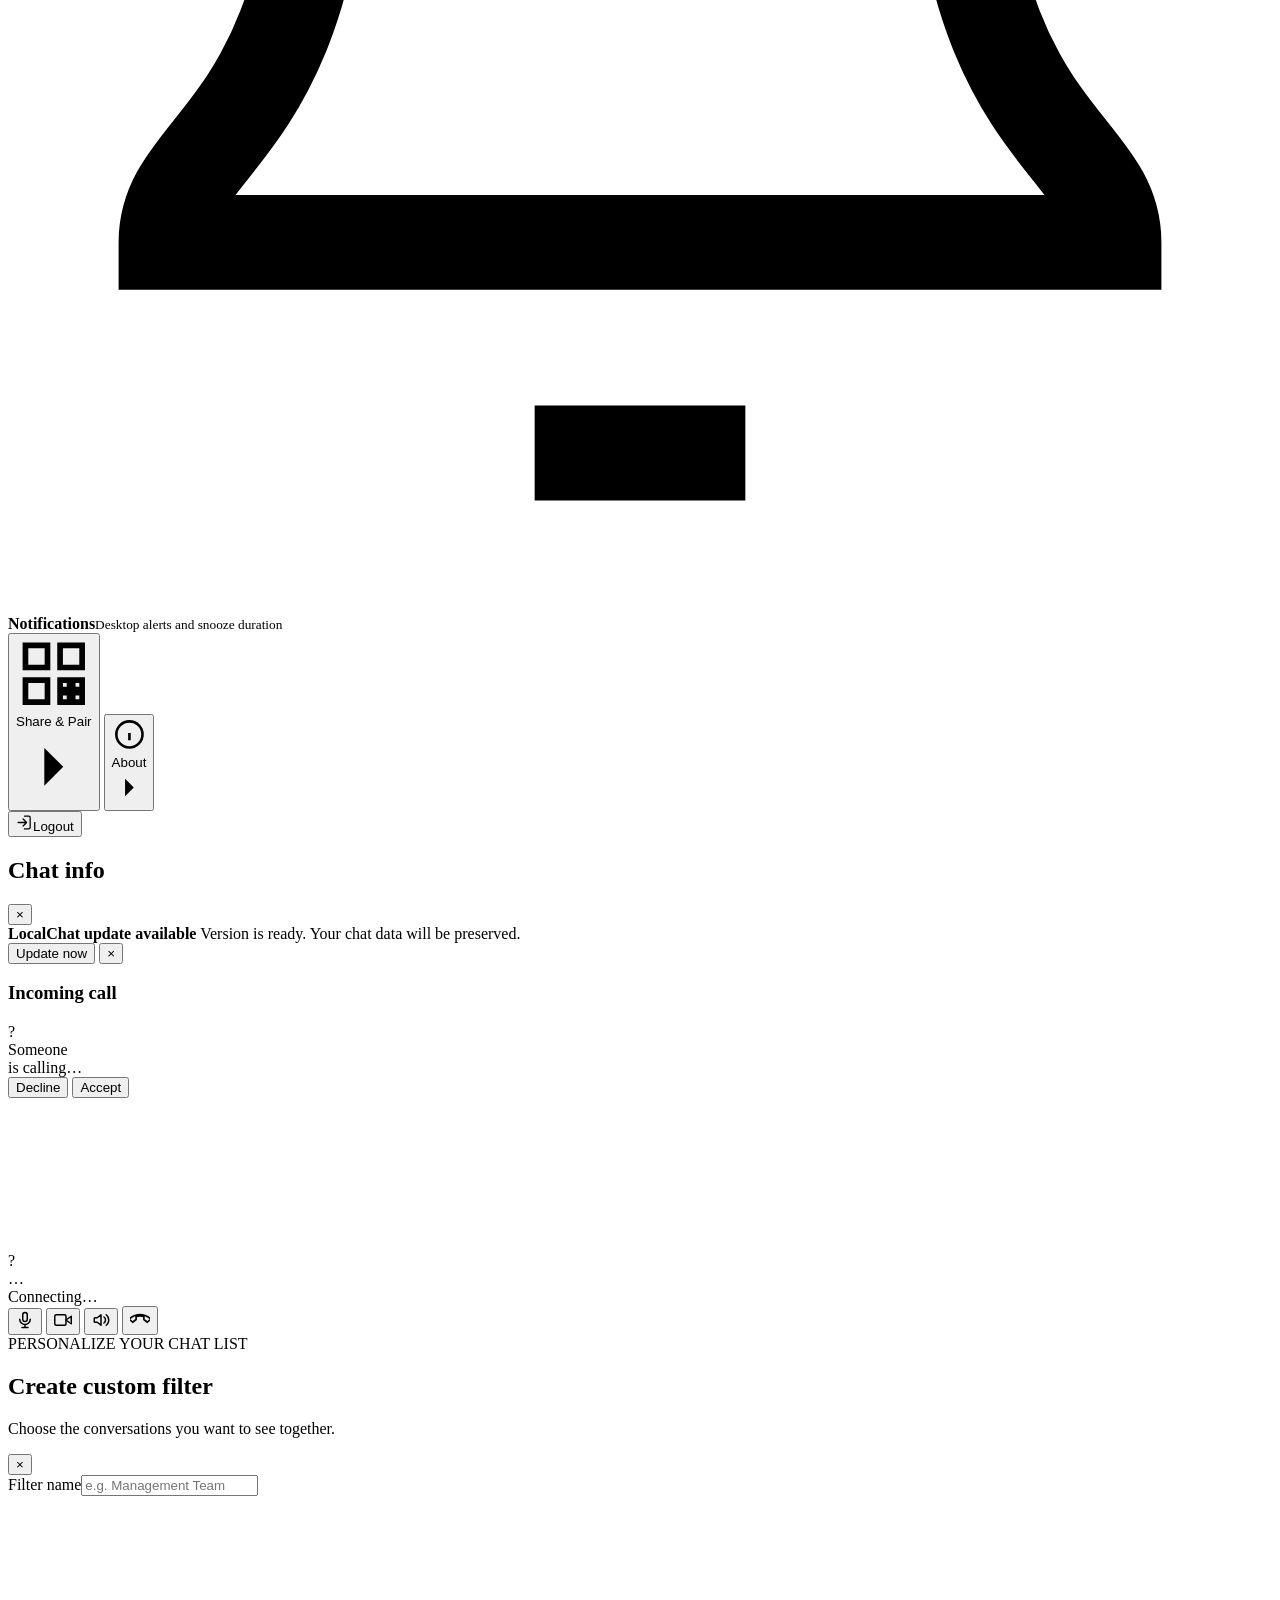
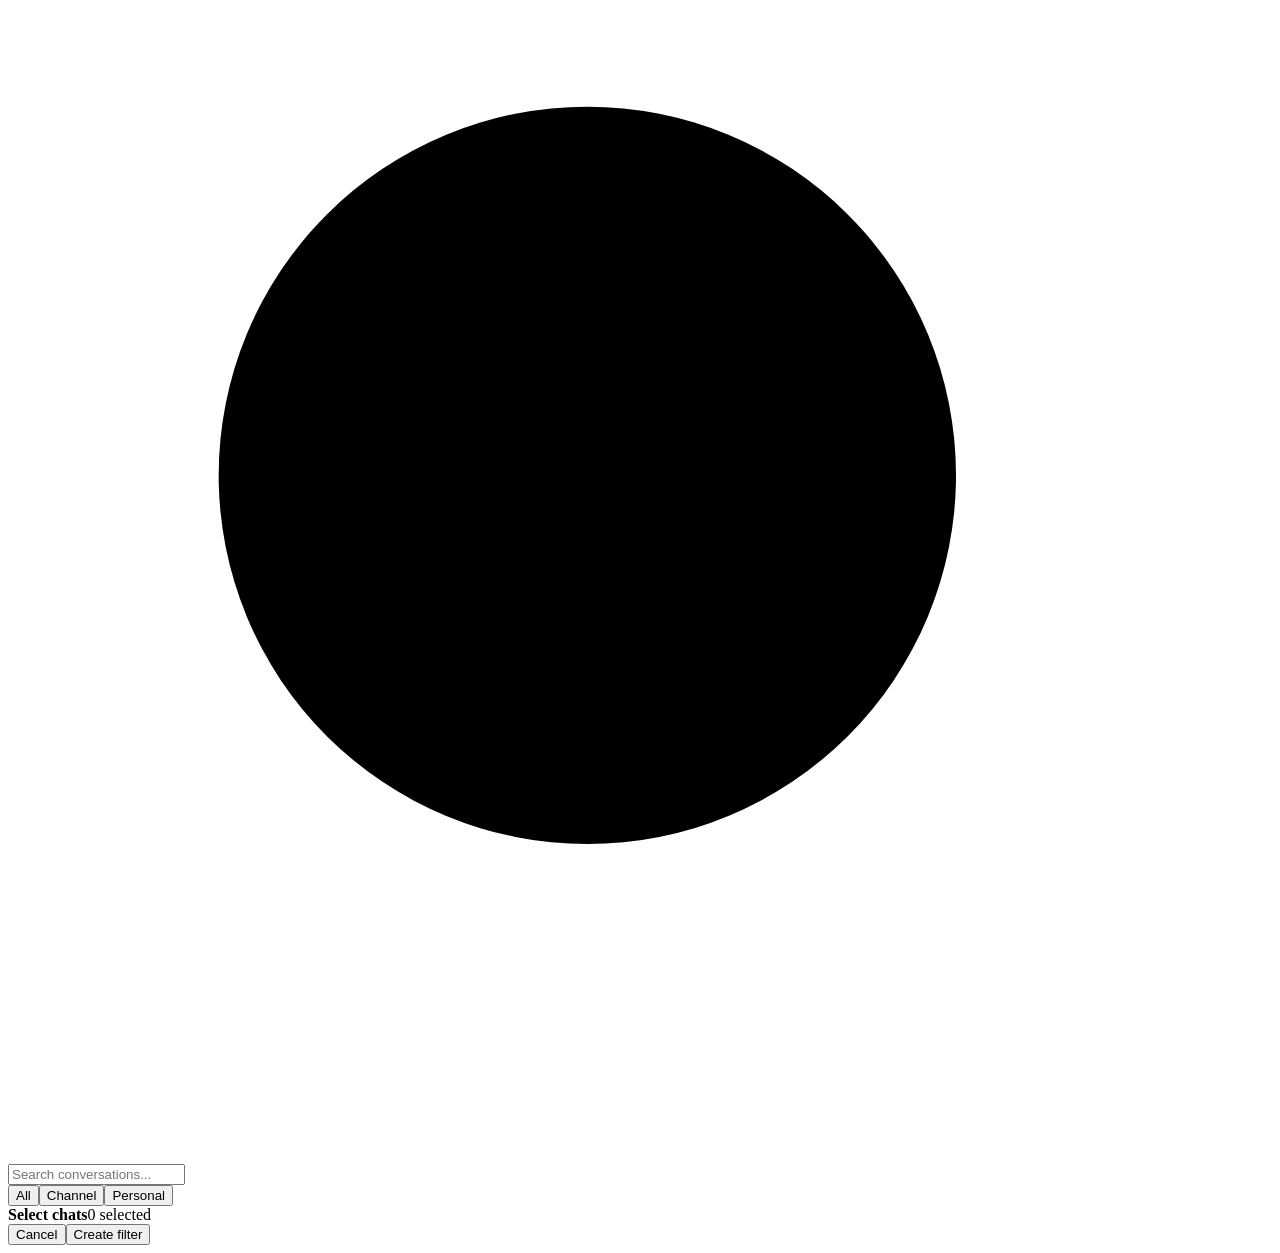
==== commit 46b1e4c2: "Redesign profile and user settings panel layout" ====
--- a/app/web/index.html
+++ b/app/web/index.html
@@ -561,41 +561,58 @@
       <div><h2 id="settingsTitle">Settings</h2><p class="muted sm">Your LocalChat account and preferences</p></div>
       <button type="button" class="icon-btn settings-close" onclick="closeSettingsPanel()" aria-label="Close settings">×</button>
     </header>
-    <div class="settings-content">
-      <section class="settings-section">
-        <h3>Profile</h3>
-        <div class="profile-avatar-row">
-          <div class="avatar profile-avatar-preview" id="profileAvatarPreview" aria-label="Profile picture preview"></div>
-          <div class="profile-avatar-controls"><strong>Profile picture</strong><p class="muted xs">Upload a picture or choose a built-in avatar.</p>
-            <input id="profileAvatarFileInput" type="file" accept="image/png,image/jpeg,image/webp" hidden aria-label="Choose profile picture">
-            <button type="button" class="btn btn-ghost btn-sm" id="profileAvatarUploadBtn">Upload picture</button>
-            <div class="profile-avatar-presets" aria-label="Predefined avatars">
-              <button type="button" class="profile-avatar-preset" data-avatar="😀" aria-label="Smiling avatar" onclick="setProfileAvatarPreset('😀')">😀</button><button type="button" class="profile-avatar-preset" data-avatar="😎" aria-label="Cool avatar" onclick="setProfileAvatarPreset('😎')">😎</button><button type="button" class="profile-avatar-preset" data-avatar="🐱" aria-label="Cat avatar" onclick="setProfileAvatarPreset('🐱')">🐱</button><button type="button" class="profile-avatar-preset" data-avatar="🐼" aria-label="Panda avatar" onclick="setProfileAvatarPreset('🐼')">🐼</button><button type="button" class="profile-avatar-preset" data-avatar="🦊" aria-label="Fox avatar" onclick="setProfileAvatarPreset('🦊')">🦊</button><button type="button" class="profile-avatar-preset" data-avatar="🐸" aria-label="Frog avatar" onclick="setProfileAvatarPreset('🐸')">🐸</button><button type="button" class="profile-avatar-preset" data-avatar="🐙" aria-label="Octopus avatar" onclick="setProfileAvatarPreset('🐙')">🐙</button><button type="button" class="profile-avatar-preset" data-avatar="🦄" aria-label="Unicorn avatar" onclick="setProfileAvatarPreset('🦄')">🦄</button><button type="button" class="profile-avatar-preset" data-avatar="🐧" aria-label="Penguin avatar" onclick="setProfileAvatarPreset('🐧')">🐧</button><button type="button" class="profile-avatar-preset" data-avatar="🐨" aria-label="Koala avatar" onclick="setProfileAvatarPreset('🐨')">🐨</button><button type="button" class="profile-avatar-preset" data-avatar="🐯" aria-label="Tiger avatar" onclick="setProfileAvatarPreset('🐯')">🐯</button><button type="button" class="profile-avatar-preset" data-avatar="🦋" aria-label="Butterfly avatar" onclick="setProfileAvatarPreset('🦋')">🦋</button><button type="button" class="profile-avatar-preset" data-avatar="🌟" aria-label="Star avatar" onclick="setProfileAvatarPreset('🌟')">🌟</button><button type="button" class="profile-avatar-preset" data-avatar="🌈" aria-label="Rainbow avatar" onclick="setProfileAvatarPreset('🌈')">🌈</button><button type="button" class="profile-avatar-preset" data-avatar="🚀" aria-label="Rocket avatar" onclick="setProfileAvatarPreset('🚀')">🚀</button>
-            </div><p id="profileAvatarStatus" class="status" role="status" aria-live="polite"></p>
-          </div>
-        </div>
-        <form id="profileSettingsForm" onsubmit="event.preventDefault()">
-          <div class="profile-edit-row"><label class="field" for="profileUsername"><span>Display name</span><input id="profileUsername" maxlength="48" required autocomplete="nickname" disabled></label>
-            <button type="button" class="profile-edit-icon" id="editUsernameBtn" title="Edit display name" aria-label="Edit display name" onclick="setProfileFieldEditing('username',true)"><svg viewBox="0 0 24 24" width="16" height="16" fill="none" stroke="currentColor" stroke-width="1.8" stroke-linecap="round" stroke-linejoin="round" aria-hidden="true"><path d="M12 20h9M16.5 3.5a2.12 2.12 0 0 1 3 3L8 18l-4 1 1-4Z"/></svg></button>
-          </div>
-          <div class="profile-edit-actions" id="usernameEditActions" hidden><button type="button" class="btn btn-ghost btn-sm" onclick="cancelProfileFieldEdit('username')">Cancel</button><button type="button" class="btn btn-primary btn-sm" id="saveUsernameBtn" onclick="submitProfileField('username')">Save display name</button></div>
-          <div class="profile-edit-row"><label class="field" for="profileDesignation"><span>Designation</span><select id="profileDesignation" required disabled>
-            <option value="AM">Assistant Manager - AM</option><option value="TL">Team Leader - TL</option><option value="STL">Senior Team Leader - STL</option><option value="QDE">Quality Development Executive - QDE</option><option value="LRD">Learning &amp; Resource Development Lead - LRD</option><option value="EE">Escalation Executive - EE</option><option value="CSA">Customer Service Advisor</option>
-          </select></label>
-            <button type="button" class="profile-edit-icon" id="editDesignationBtn" title="Edit designation" aria-label="Edit designation" onclick="setProfileFieldEditing('designation',true)"><svg viewBox="0 0 24 24" width="16" height="16" fill="none" stroke="currentColor" stroke-width="1.8" stroke-linecap="round" stroke-linejoin="round" aria-hidden="true"><path d="M12 20h9M16.5 3.5a2.12 2.12 0 0 1 3 3L8 18l-4 1 1-4Z"/></svg></button>
-          </div>
-          <div class="profile-edit-actions" id="designationEditActions" hidden><button type="button" class="btn btn-ghost btn-sm" onclick="cancelProfileFieldEdit('designation')">Cancel</button><button type="button" class="btn btn-primary btn-sm" id="saveDesignationBtn" onclick="submitProfileField('designation')">Save designation</button></div>
-          <p id="profileSettingsStatus" class="status" role="status" aria-live="polite"></p>
-        </form>
+    <div class="settings-content settings-content-emerald">
+      <section class="settings-section profile-identity-section">
+        <div class="profile-hero">
+          <div class="profile-photo-wrap">
+            <div class="avatar profile-avatar-preview" id="profileAvatarPreview" aria-label="Profile picture preview"></div>
+            <button type="button" class="profile-photo-edit" id="profilePhotoEditBtn" aria-label="Change profile photo or choose emoji" title="Change profile photo or emoji" onclick="toggleProfileAvatarPicker()"><svg viewBox="0 0 24 24" width="16" height="16" fill="none" stroke="currentColor" stroke-width="2" stroke-linecap="round" stroke-linejoin="round"><path d="M12 20h9M16.5 3.5a2.12 2.12 0 0 1 3 3L8 18l-4 1-4 1 1-4Z"/></svg></button>
+          </div>
+          <input id="profileAvatarFileInput" type="file" accept="image/png,image/jpeg,image/webp" hidden aria-label="Choose profile picture">
+          <div class="profile-avatar-picker" id="profileAvatarPicker" hidden>
+            <div class="profile-avatar-picker-head"><strong>Choose your profile photo</strong><button type="button" class="profile-avatar-upload" id="profileAvatarUploadBtn">Upload photo</button></div>
+            <p>Or choose an emoji avatar</p>
+            <div class="profile-avatar-presets" aria-label="Emoji profile photos">
+              <button type="button" class="profile-avatar-preset" data-avatar="😀" aria-label="Choose 😀" onclick="setProfileAvatarPreset('😀')">😀</button><button type="button" class="profile-avatar-preset" data-avatar="😎" aria-label="Choose 😎" onclick="setProfileAvatarPreset('😎')">😎</button><button type="button" class="profile-avatar-preset" data-avatar="🥰" aria-label="Choose 🥰" onclick="setProfileAvatarPreset('🥰')">🥰</button><button type="button" class="profile-avatar-preset" data-avatar="🤩" aria-label="Choose 🤩" onclick="setProfileAvatarPreset('🤩')">🤩</button><button type="button" class="profile-avatar-preset" data-avatar="😇" aria-label="Choose 😇" onclick="setProfileAvatarPreset('😇')">😇</button><button type="button" class="profile-avatar-preset" data-avatar="🤗" aria-label="Choose 🤗" onclick="setProfileAvatarPreset('🤗')">🤗</button><button type="button" class="profile-avatar-preset" data-avatar="🥳" aria-label="Choose 🥳" onclick="setProfileAvatarPreset('🥳')">🥳</button><button type="button" class="profile-avatar-preset" data-avatar="🫶" aria-label="Choose 🫶" onclick="setProfileAvatarPreset('🫶')">🫶</button><button type="button" class="profile-avatar-preset" data-avatar="🐱" aria-label="Choose 🐱" onclick="setProfileAvatarPreset('🐱')">🐱</button><button type="button" class="profile-avatar-preset" data-avatar="🐼" aria-label="Choose 🐼" onclick="setProfileAvatarPreset('🐼')">🐼</button><button type="button" class="profile-avatar-preset" data-avatar="🦊" aria-label="Choose 🦊" onclick="setProfileAvatarPreset('🦊')">🦊</button><button type="button" class="profile-avatar-preset" data-avatar="🐸" aria-label="Choose 🐸" onclick="setProfileAvatarPreset('🐸')">🐸</button><button type="button" class="profile-avatar-preset" data-avatar="🐙" aria-label="Choose 🐙" onclick="setProfileAvatarPreset('🐙')">🐙</button><button type="button" class="profile-avatar-preset" data-avatar="🦄" aria-label="Choose 🦄" onclick="setProfileAvatarPreset('🦄')">🦄</button><button type="button" class="profile-avatar-preset" data-avatar="🐧" aria-label="Choose 🐧" onclick="setProfileAvatarPreset('🐧')">🐧</button><button type="button" class="profile-avatar-preset" data-avatar="🐨" aria-label="Choose 🐨" onclick="setProfileAvatarPreset('🐨')">🐨</button><button type="button" class="profile-avatar-preset" data-avatar="🐯" aria-label="Choose 🐯" onclick="setProfileAvatarPreset('🐯')">🐯</button><button type="button" class="profile-avatar-preset" data-avatar="🦋" aria-label="Choose 🦋" onclick="setProfileAvatarPreset('🦋')">🦋</button><button type="button" class="profile-avatar-preset" data-avatar="🌟" aria-label="Choose 🌟" onclick="setProfileAvatarPreset('🌟')">🌟</button><button type="button" class="profile-avatar-preset" data-avatar="🌈" aria-label="Choose 🌈" onclick="setProfileAvatarPreset('🌈')">🌈</button><button type="button" class="profile-avatar-preset" data-avatar="🚀" aria-label="Choose 🚀" onclick="setProfileAvatarPreset('🚀')">🚀</button><button type="button" class="profile-avatar-preset" data-avatar="🍀" aria-label="Choose 🍀" onclick="setProfileAvatarPreset('🍀')">🍀</button><button type="button" class="profile-avatar-preset" data-avatar="🌻" aria-label="Choose 🌻" onclick="setProfileAvatarPreset('🌻')">🌻</button><button type="button" class="profile-avatar-preset" data-avatar="⚡" aria-label="Choose ⚡" onclick="setProfileAvatarPreset('⚡')">⚡</button>
+            </div>
+            <p id="profileAvatarStatus" class="status" role="status" aria-live="polite"></p>
+          </div>
+          <div class="profile-username" id="profileUsernameHandle"></div>
+          <form id="profileSettingsForm" class="profile-identity-form" onsubmit="event.preventDefault()">
+            <div class="profile-identity-edit-row">
+              <input id="profileUsername" class="profile-display-name-input" maxlength="48" required autocomplete="nickname" disabled aria-label="Display name">
+              <button type="button" class="profile-edit-icon" id="editUsernameBtn" title="Edit display name" aria-label="Edit display name" onclick="setProfileFieldEditing('username',true)"><svg viewBox="0 0 24 24" width="15" height="15" fill="none" stroke="currentColor" stroke-width="1.8" stroke-linecap="round" stroke-linejoin="round"><path d="M12 20h9M16.5 3.5a2.12 2.12 0 0 1 3 3L8 18l-4 1 1-4Z"/></svg></button>
+            </div>
+            <div class="profile-edit-actions" id="usernameEditActions" hidden><button type="button" class="btn btn-ghost btn-sm" onclick="cancelProfileFieldEdit('username')">Cancel</button><button type="button" class="btn btn-primary btn-sm" id="saveUsernameBtn" onclick="submitProfileField('username')">Save</button></div>
+            <div class="profile-designation-row">
+              <select id="profileDesignation" class="profile-designation-select" required disabled aria-label="Designation">
+                <option value="AM">Assistant Manager</option><option value="TL">Team Leader</option><option value="STL">Senior Team Leader</option><option value="QDE">Quality Development Executive</option><option value="LRD">Learning &amp; Resource Development Lead</option><option value="EE">Escalation Executive</option><option value="CSA">Customer Service Advisor</option>
+              </select>
+              <button type="button" class="profile-edit-icon" id="editDesignationBtn" title="Edit designation" aria-label="Edit designation" onclick="setProfileFieldEditing('designation',true)"><svg viewBox="0 0 24 24" width="14" height="14" fill="none" stroke="currentColor" stroke-width="1.8" stroke-linecap="round" stroke-linejoin="round"><path d="M12 20h9M16.5 3.5a2.12 2.12 0 0 1 3 3L8 18l-4 1 1-4Z"/></svg></button>
+            </div>
+            <div class="profile-edit-actions" id="designationEditActions" hidden><button type="button" class="btn btn-ghost btn-sm" onclick="cancelProfileFieldEdit('designation')">Cancel</button><button type="button" class="btn btn-primary btn-sm" id="saveDesignationBtn" onclick="submitProfileField('designation')">Save</button></div>
+            <p id="profileSettingsStatus" class="status" role="status" aria-live="polite"></p>
+          </form>
+        </div>
       </section>
-      <section class="settings-section"><h3 class="settings-section-heading"><svg viewBox="0 0 24 24" width="17" height="17" fill="none" stroke="currentColor" stroke-width="1.8" stroke-linecap="round" stroke-linejoin="round" aria-hidden="true"><path d="M4 6h16M4 12h16M4 18h16"/><circle cx="9" cy="6" r="2"/><circle cx="15" cy="12" r="2"/><circle cx="8" cy="18" r="2"/></svg>Appearance</h3><button id="themeToggle" class="settings-action" type="button" onclick="toggleTheme()">Toggle theme</button></section>
-      <section class="settings-section"><h3 class="settings-section-heading"><svg viewBox="0 0 24 24" width="17" height="17" fill="none" stroke="currentColor" stroke-width="1.8" stroke-linecap="round" stroke-linejoin="round" aria-hidden="true"><path d="M18 8a6 6 0 0 0-12 0c0 7-3 7-3 9h18c0-2-3-2-3-9M10 21h4"/></svg>Notifications</h3><div id="settingsNotificationsSlot"></div></section>
-      <section class="settings-section"><h3>Utilities</h3>
-        <button type="button" class="settings-action settings-utility-action" id="settingsShareBtn" onclick="closeSettingsPanel();openShareModal()"><svg viewBox="0 0 24 24" width="17" height="17" fill="none" stroke="currentColor" stroke-width="1.8" stroke-linecap="round" stroke-linejoin="round" aria-hidden="true"><path d="M3 3h7v7H3zM14 3h7v7h-7zM3 14h7v7H3zM14 14h3v3h-3zM18 14h3v3h-3zM14 18h3v3h-3zM18 18h3v3h-3z"/></svg><span>Share &amp; Pair QR</span></button>
-        <button type="button" class="settings-action settings-utility-action" id="settingsAboutBtn" onclick="closeSettingsPanel();openModal('aboutModal')"><svg viewBox="0 0 24 24" width="17" height="17" fill="none" stroke="currentColor" stroke-width="1.8" stroke-linecap="round" stroke-linejoin="round" aria-hidden="true"><circle cx="12" cy="12" r="9"/><path d="M12 11v5M12 8h.01"/></svg><span>About LocalChat</span></button>
+      <section class="settings-section settings-preferences-section">
+        <h3 class="settings-section-heading">Preferences</h3>
+        <div class="settings-preference-row">
+          <span class="settings-preference-icon"><svg viewBox="0 0 24 24" fill="none" stroke="currentColor" stroke-width="1.8"><path d="M21 12.8A9 9 0 1 1 11.2 3 7 7 0 0 0 21 12.8Z"/></svg></span>
+          <span class="settings-preference-copy"><strong>Dark theme</strong><small>Switch between light and dark appearance</small></span>
+          <button id="themeToggle" class="settings-switch" type="button" role="switch" aria-label="Dark theme" aria-checked="false" onclick="toggleTheme()"><span></span></button>
+        </div>
+        <div class="settings-preference-row settings-notification-row">
+          <span class="settings-preference-icon"><svg viewBox="0 0 24 24" fill="none" stroke="currentColor" stroke-width="1.8"><path d="M18 8a6 6 0 0 0-12 0c0 7-3 7-3 9h18c0-2-3-2-3-9M10 21h4"/></svg></span>
+          <span class="settings-preference-copy"><strong>Notifications</strong><small>Desktop alerts and snooze duration</small></span>
+          <div id="settingsNotificationsSlot"></div>
+        </div>
       </section>
-      <section class="settings-section"><h3>Administration</h3><a id="adminLink" class="settings-action" href="/admin" target="_blank" rel="noopener" hidden>Open admin dashboard</a></section>
-      <section class="settings-section"><h3>Account security</h3><button class="settings-action" type="button" onclick="openChangePasswordModal({ forced: false }); closeSettingsPanel();">Change password</button></section>
+      <section class="settings-section settings-links-section">
+        <button type="button" class="settings-link-row" id="settingsShareBtn" onclick="closeSettingsPanel();openShareModal()"><span class="settings-link-icon"><svg viewBox="0 0 24 24" fill="none" stroke="currentColor" stroke-width="1.8"><path d="M3 3h7v7H3zM14 3h7v7h-7zM3 14h7v7H3zM14 14h3v3h-3zM18 14h3v3h-3zM14 18h3v3h-3zM18 18h3v3h-3z"/></svg></span><span>Share &amp; Pair</span><svg class="settings-link-chevron" viewBox="0 0 24 24"><path d="m9 18 6-6-6-6"/></svg></button>
+        <button type="button" class="settings-link-row" id="settingsAboutBtn" onclick="closeSettingsPanel();openModal('aboutModal')"><span class="settings-link-icon"><svg viewBox="0 0 24 24" fill="none" stroke="currentColor" stroke-width="1.8"><circle cx="12" cy="12" r="9"/><path d="M12 11v5M12 8h.01"/></svg></span><span>About</span><svg class="settings-link-chevron" viewBox="0 0 24 24"><path d="m9 18 6-6-6-6"/></svg></button>
+      </section>
+      <div class="settings-panel-bottom-links"><a id="adminLink" class="settings-admin-link" href="/admin" target="_blank" rel="noopener" hidden>Admin Panel</a></div>
     </div>
     <footer class="settings-logout-footer"><button type="button" class="settings-logout-btn" onclick="signOut()"><svg viewBox="0 0 24 24" width="17" height="17" fill="none" stroke="currentColor" stroke-width="1.8" stroke-linecap="round" stroke-linejoin="round" aria-hidden="true"><path d="M10 17l5-5-5-5M15 12H3M12 3h6a2 2 0 0 1 2 2v14a2 2 0 0 1-2 2h-6"/></svg>Logout</button></footer>
   </aside>
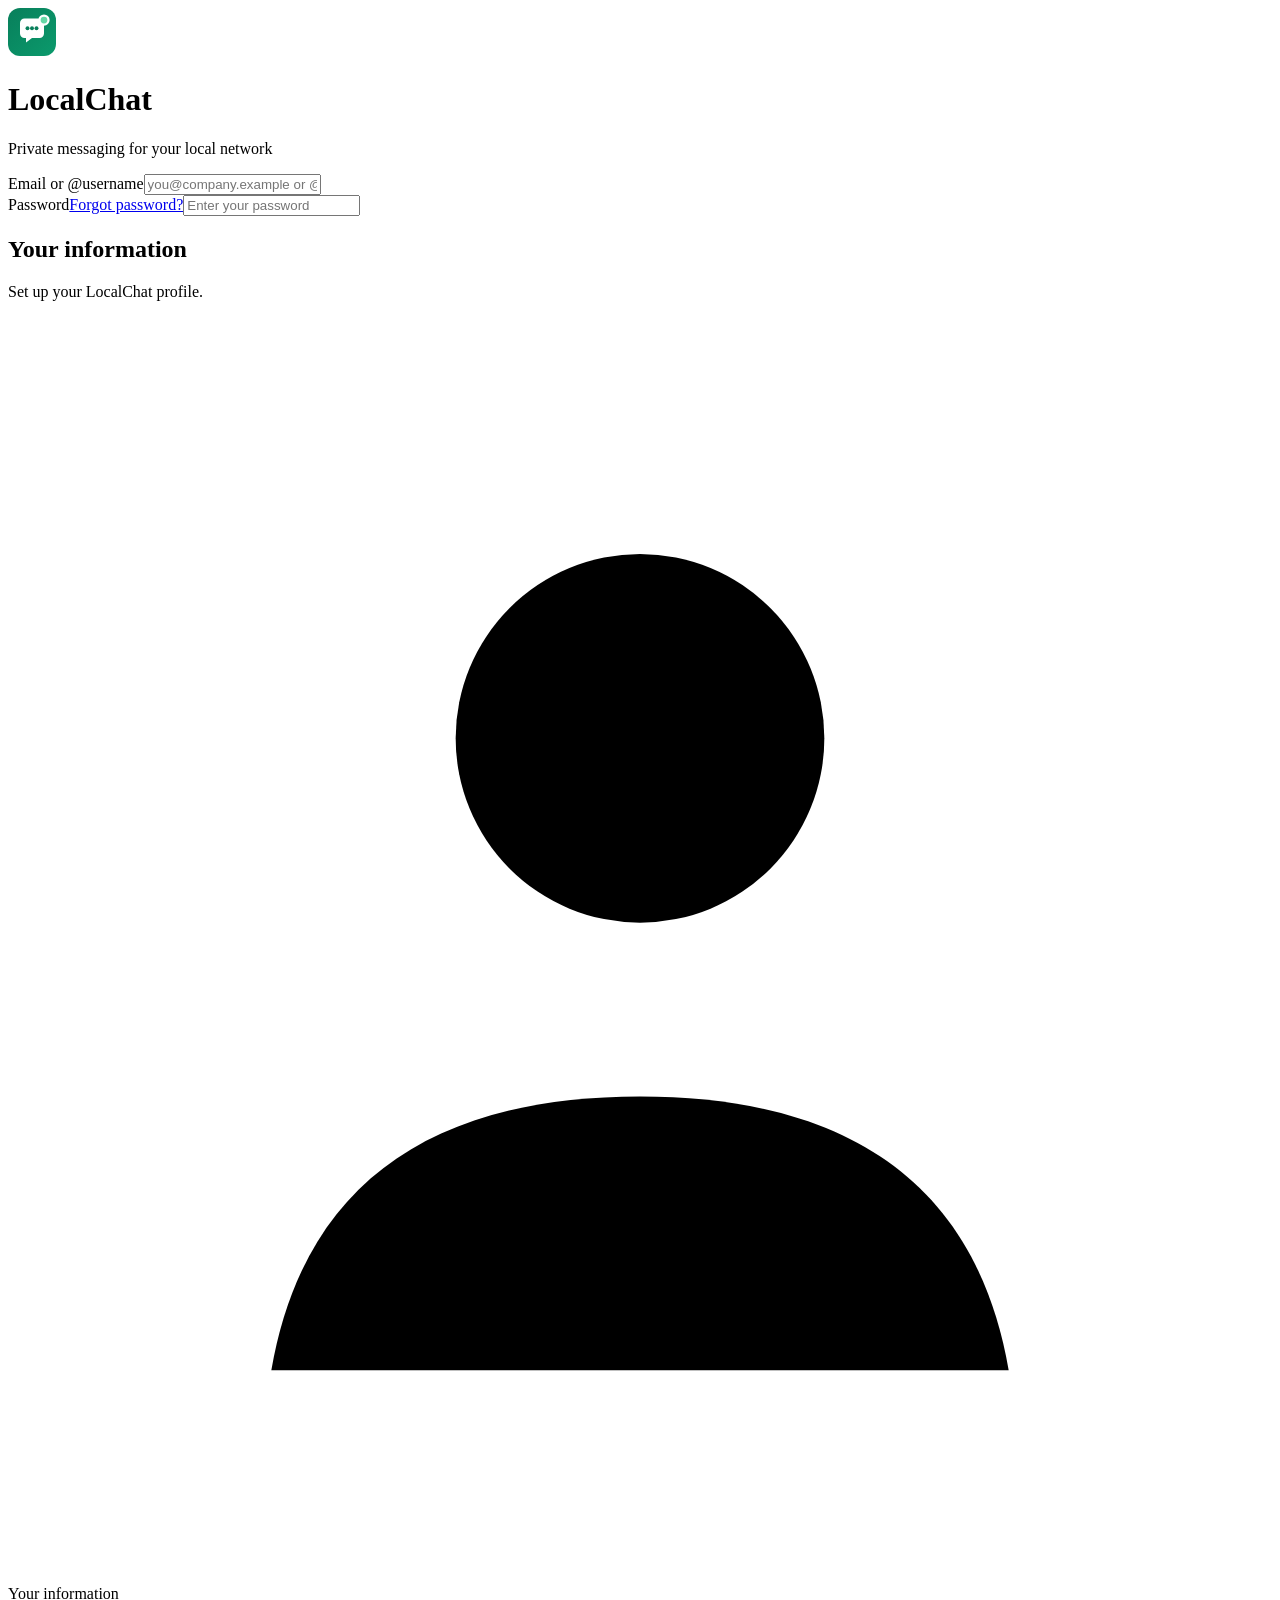
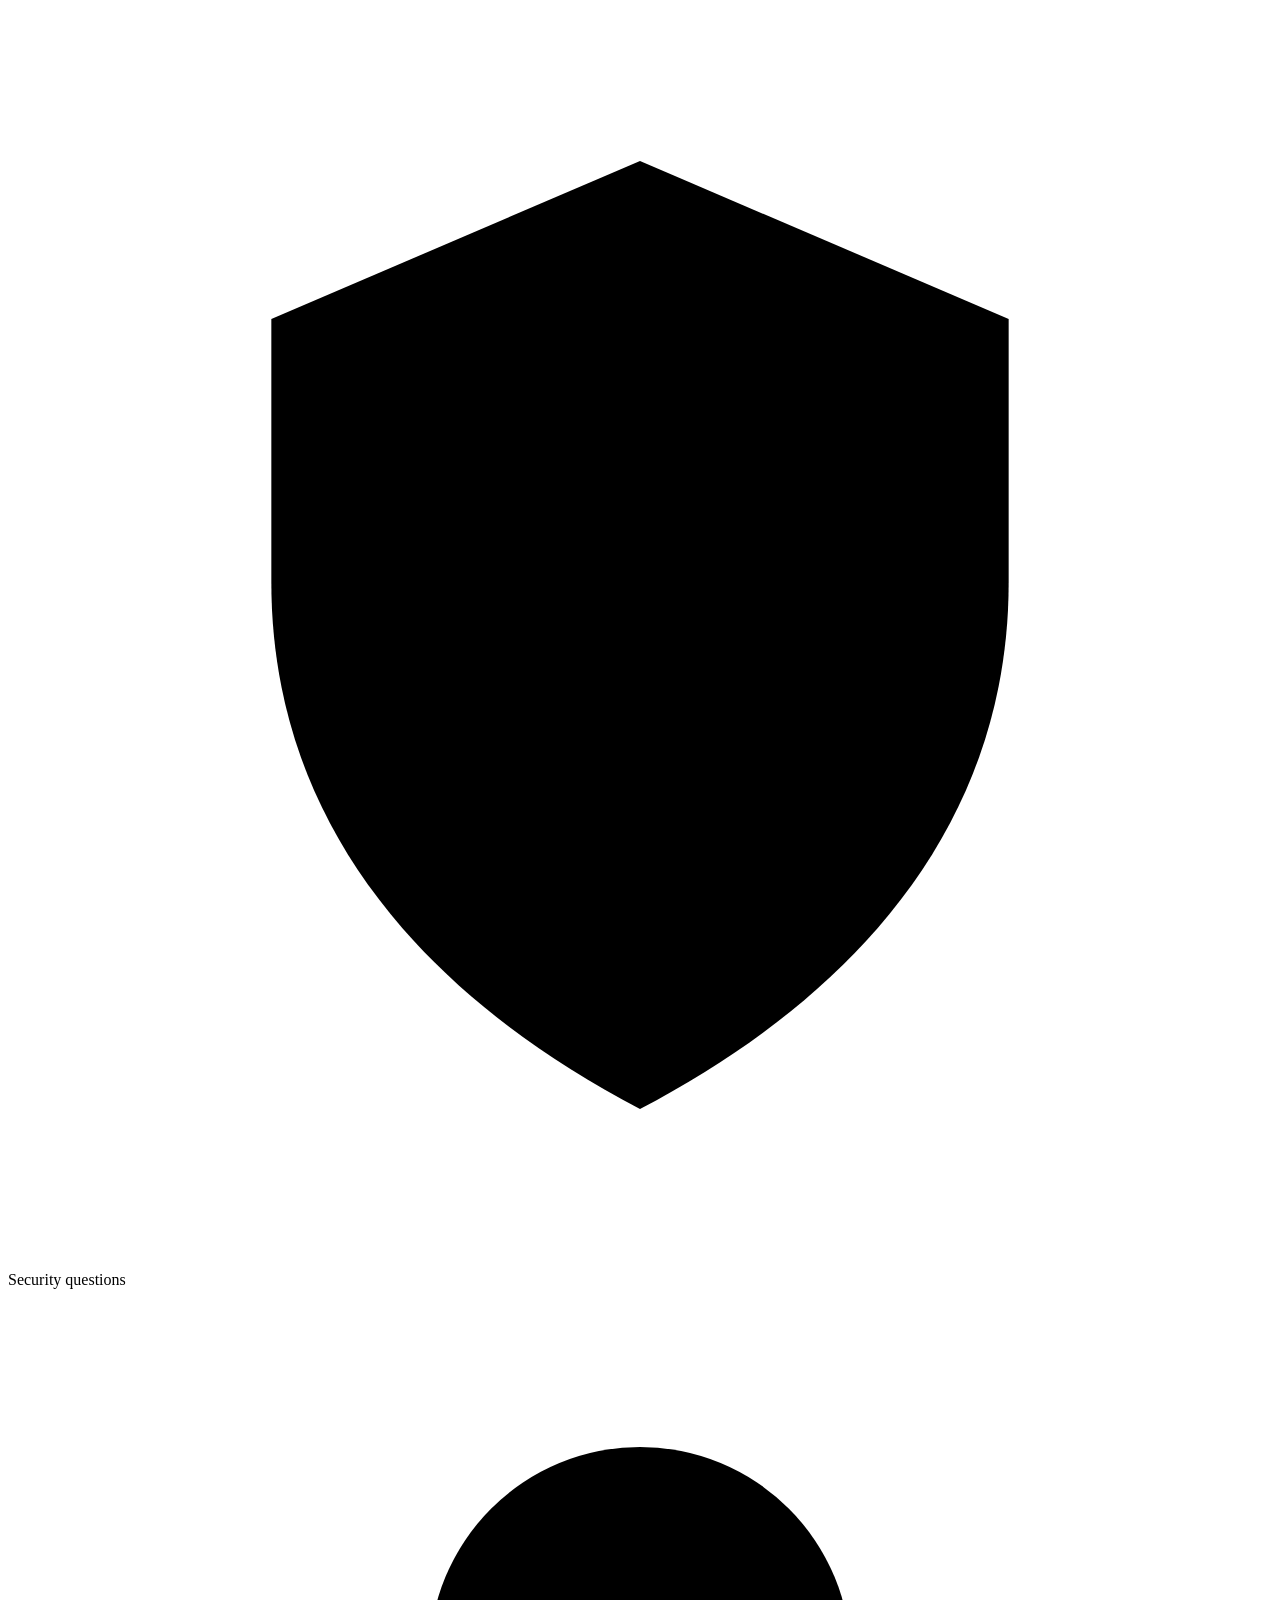
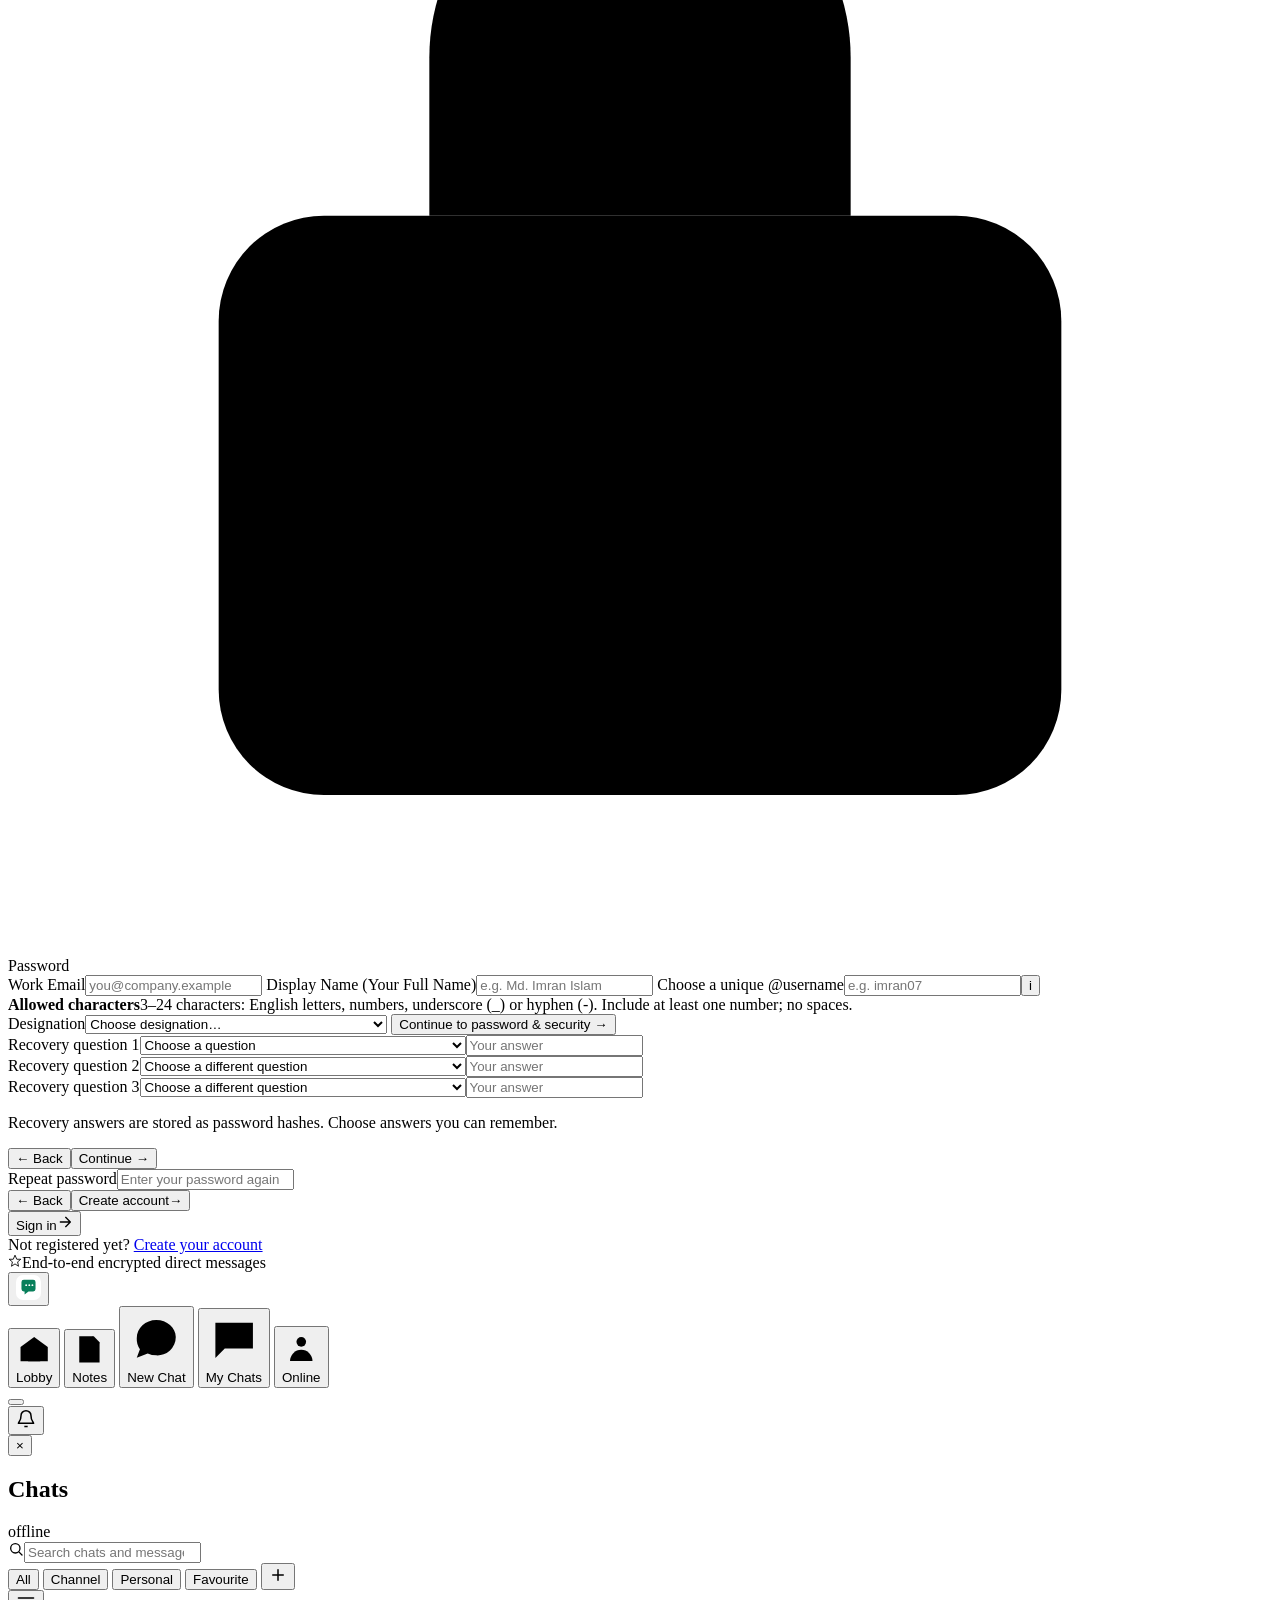
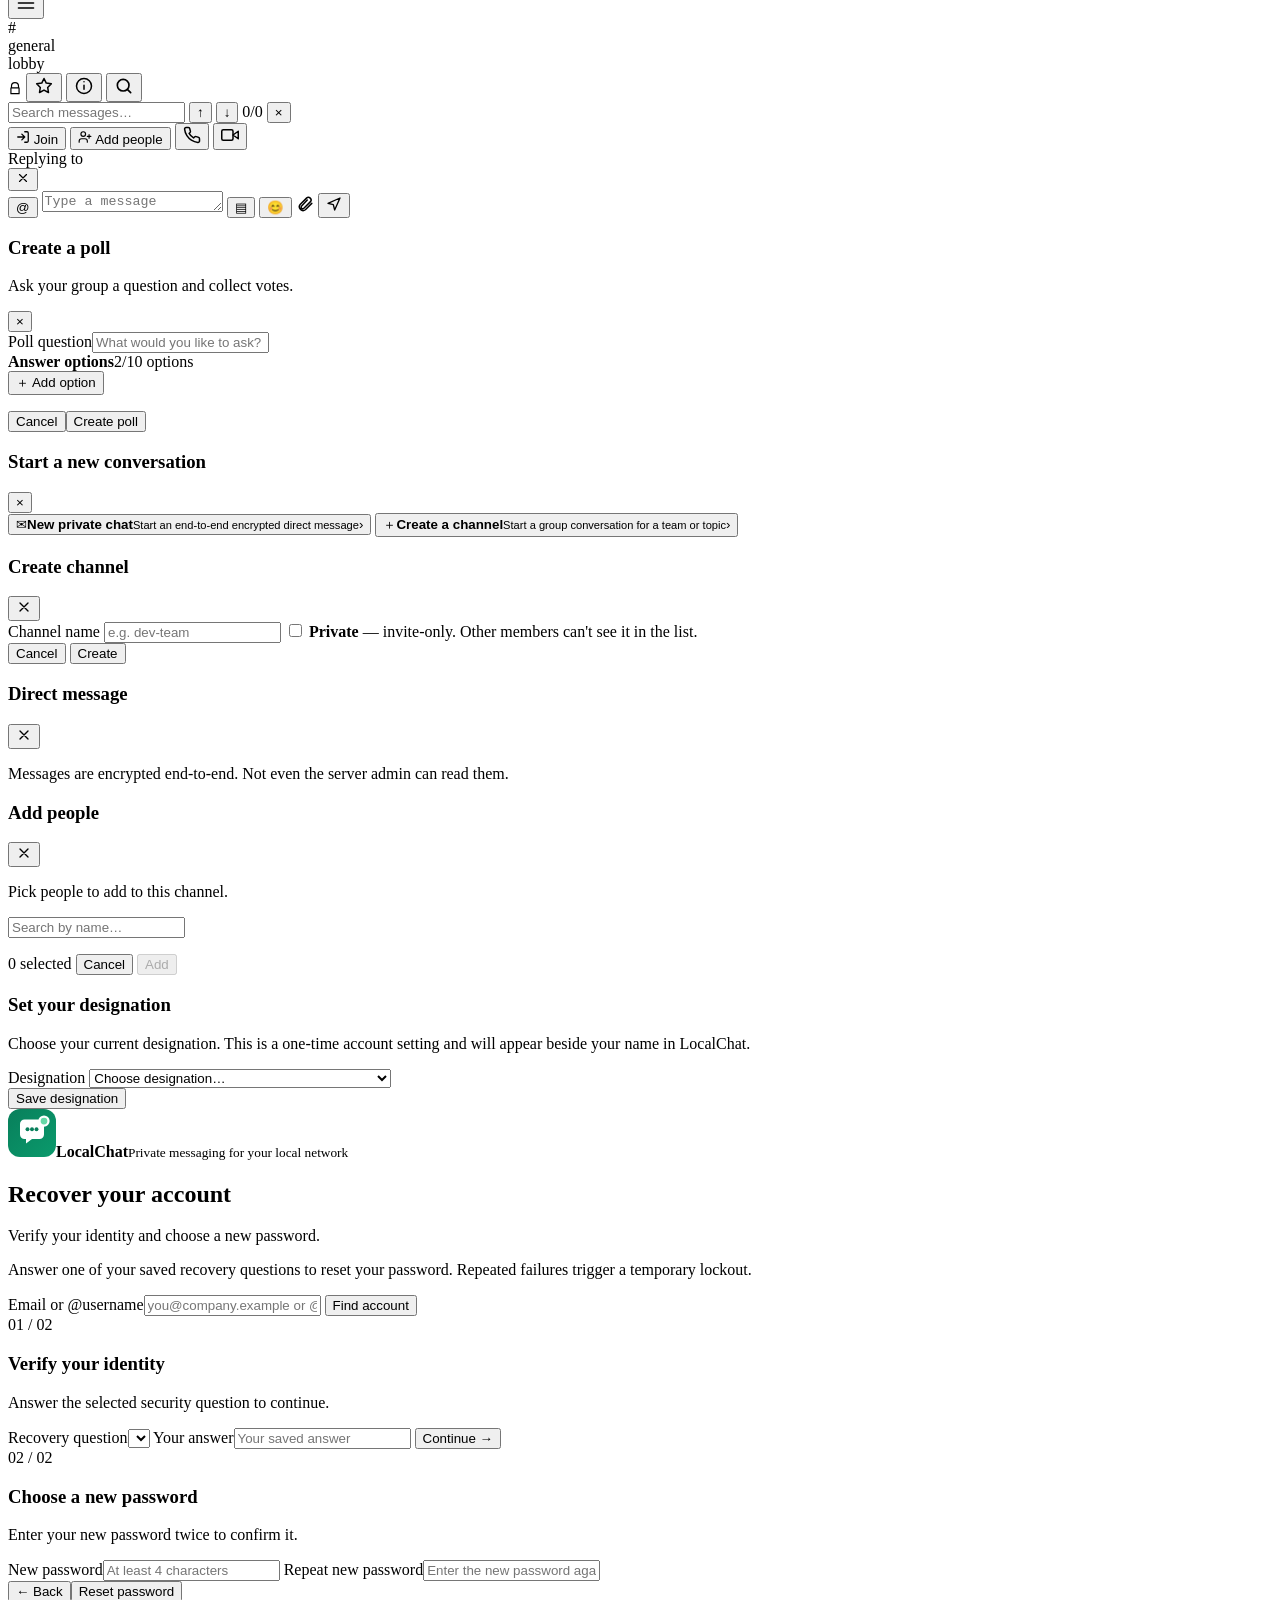
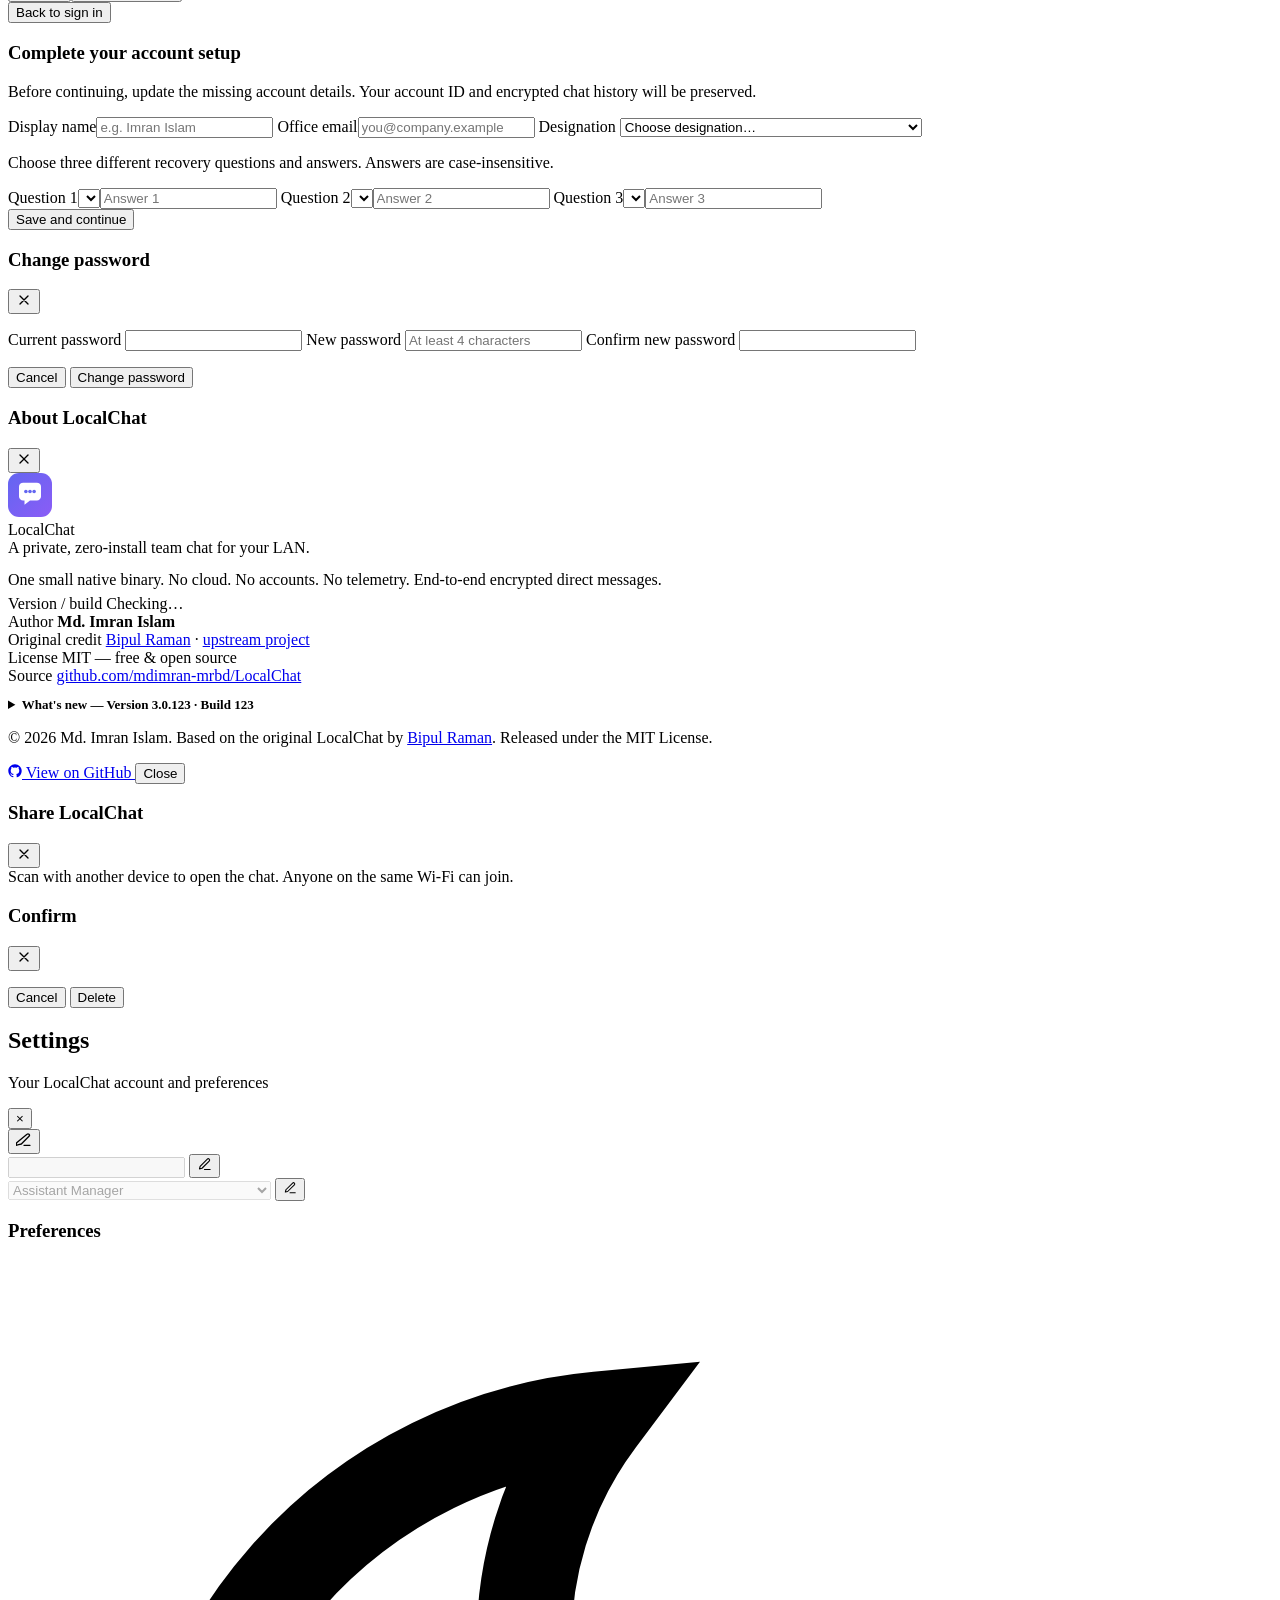
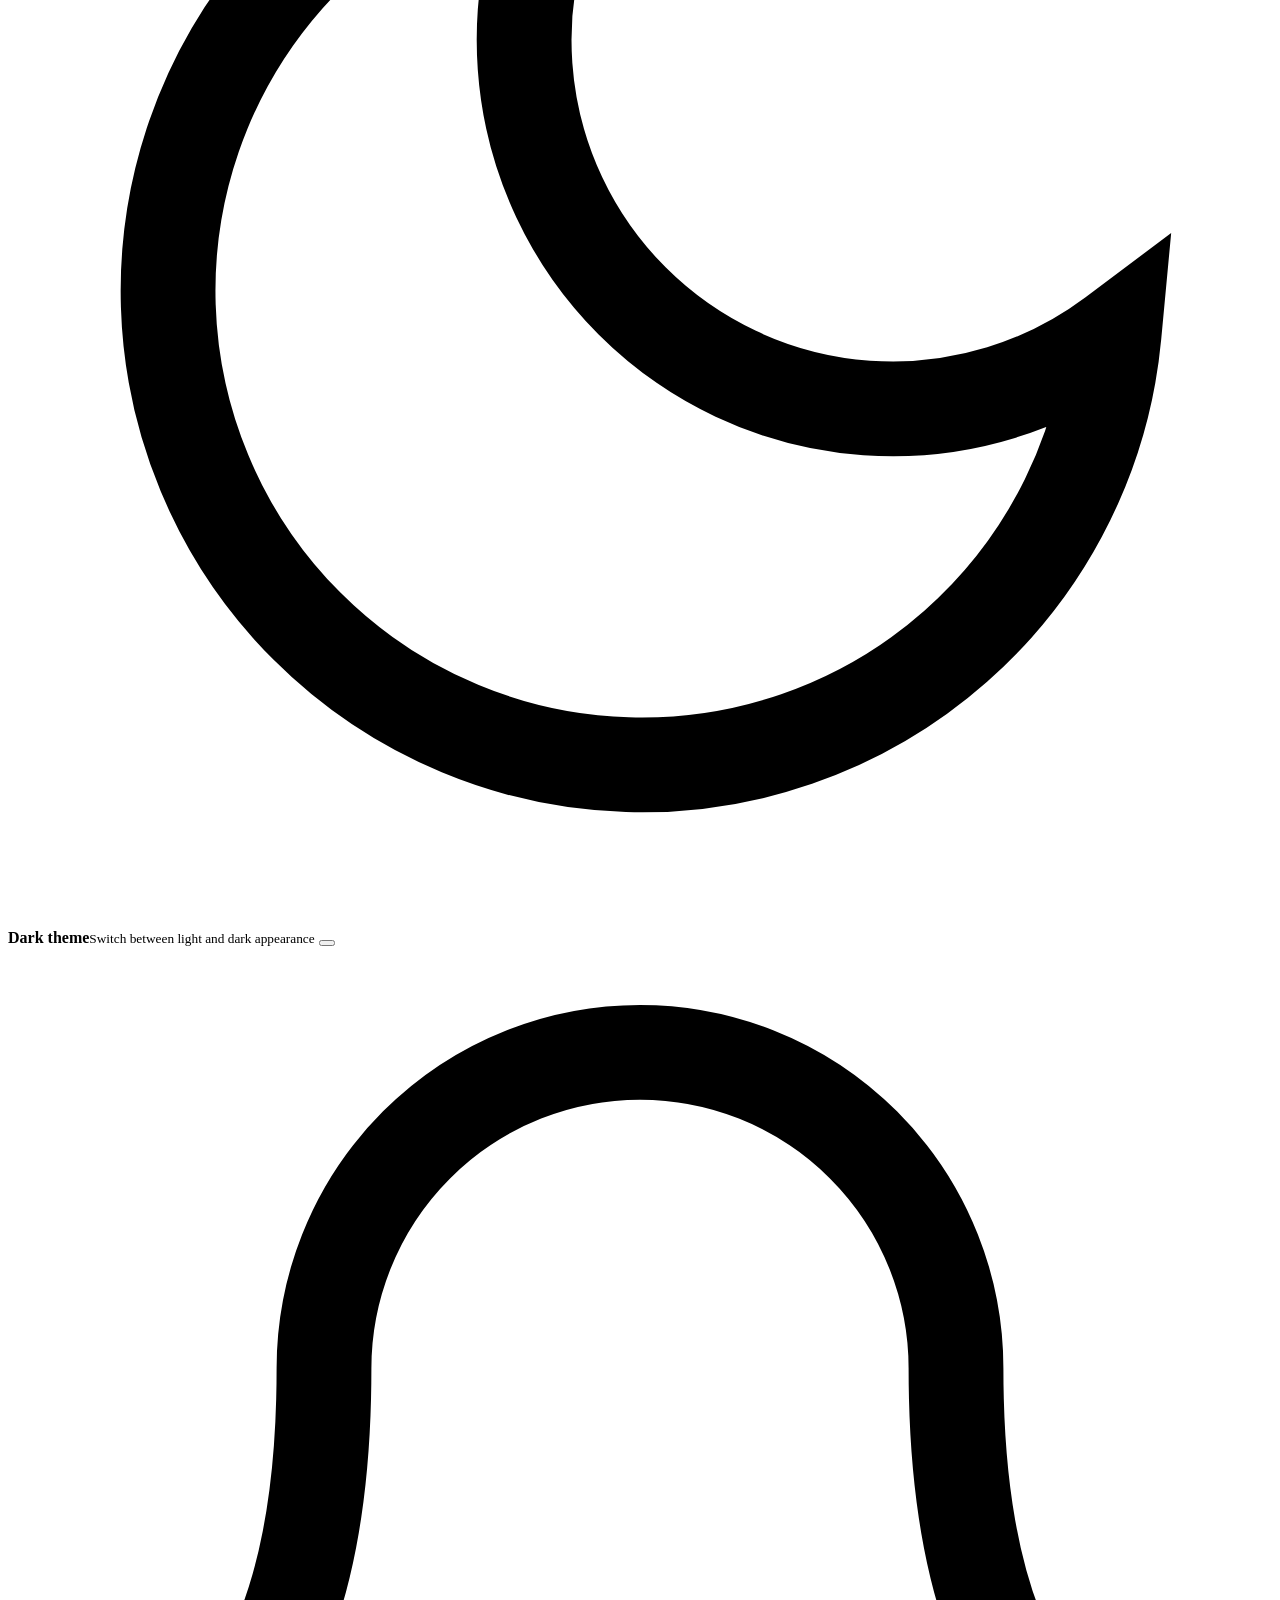
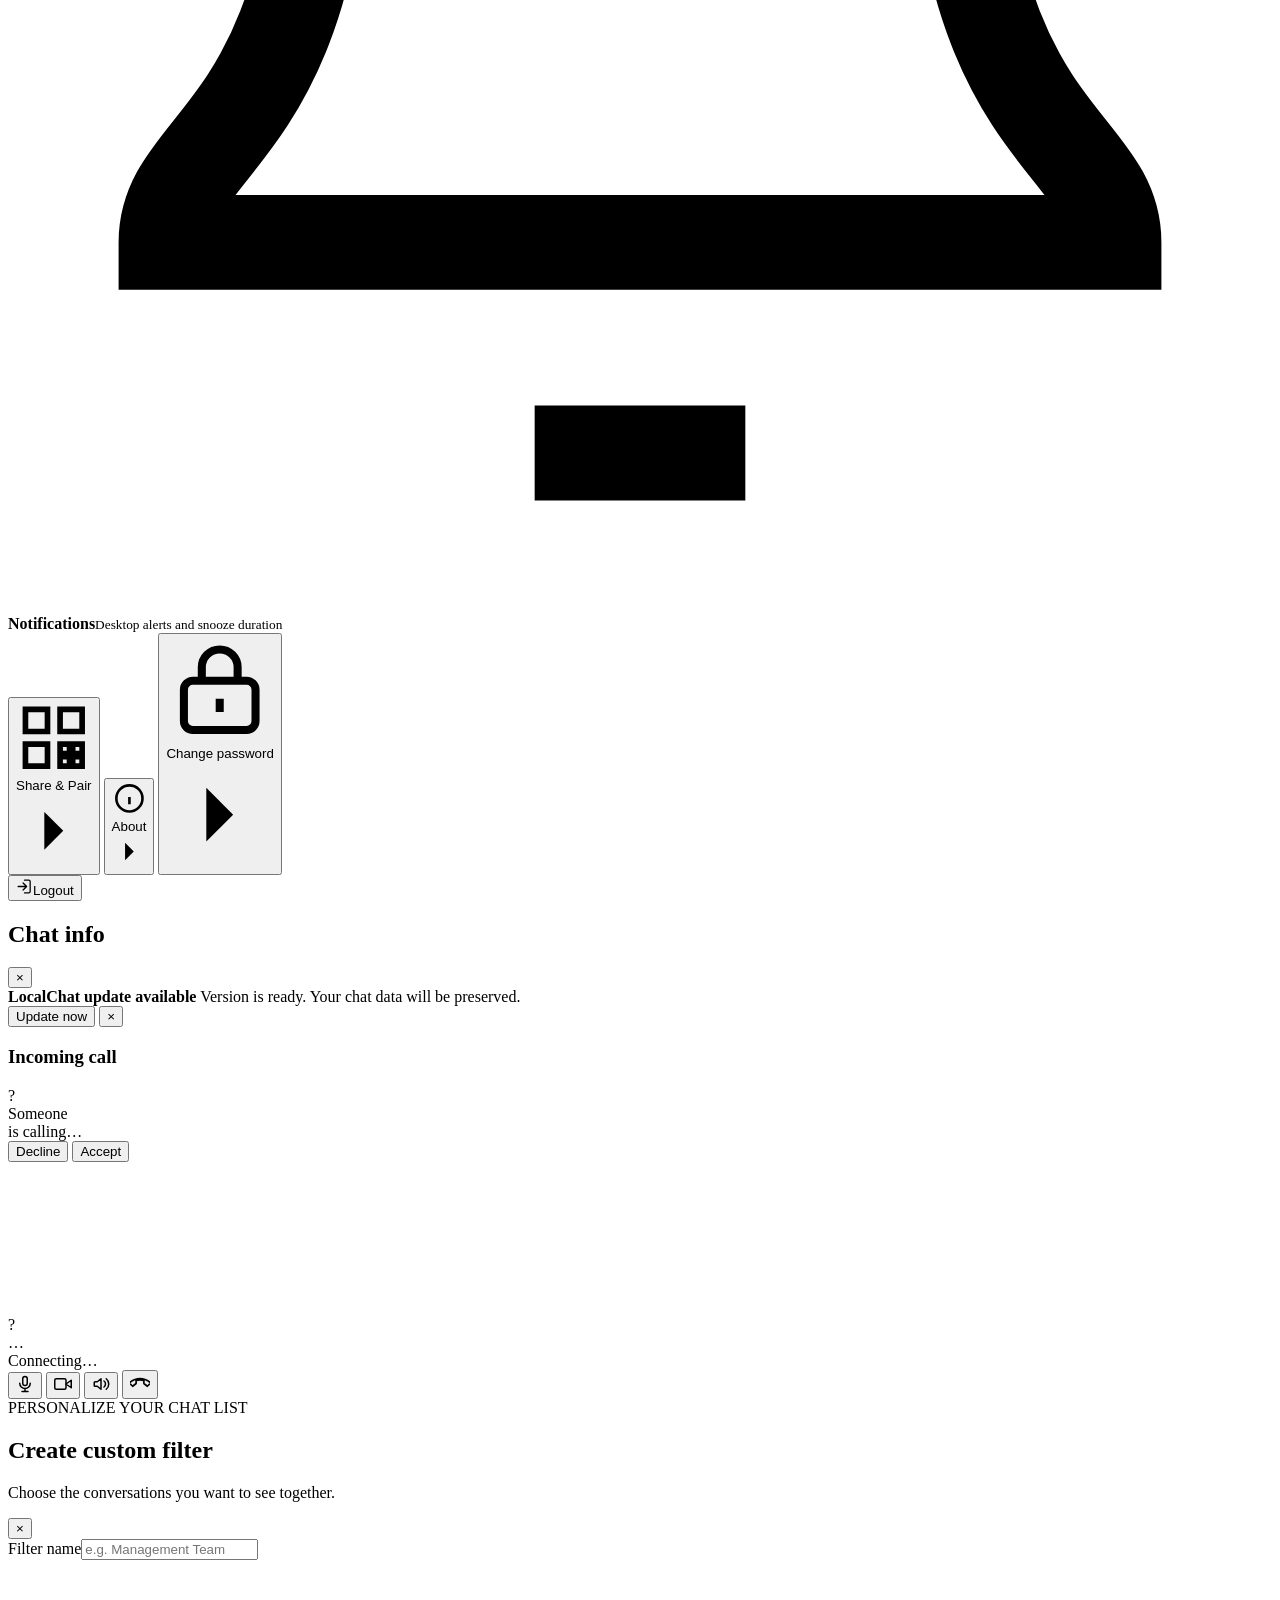
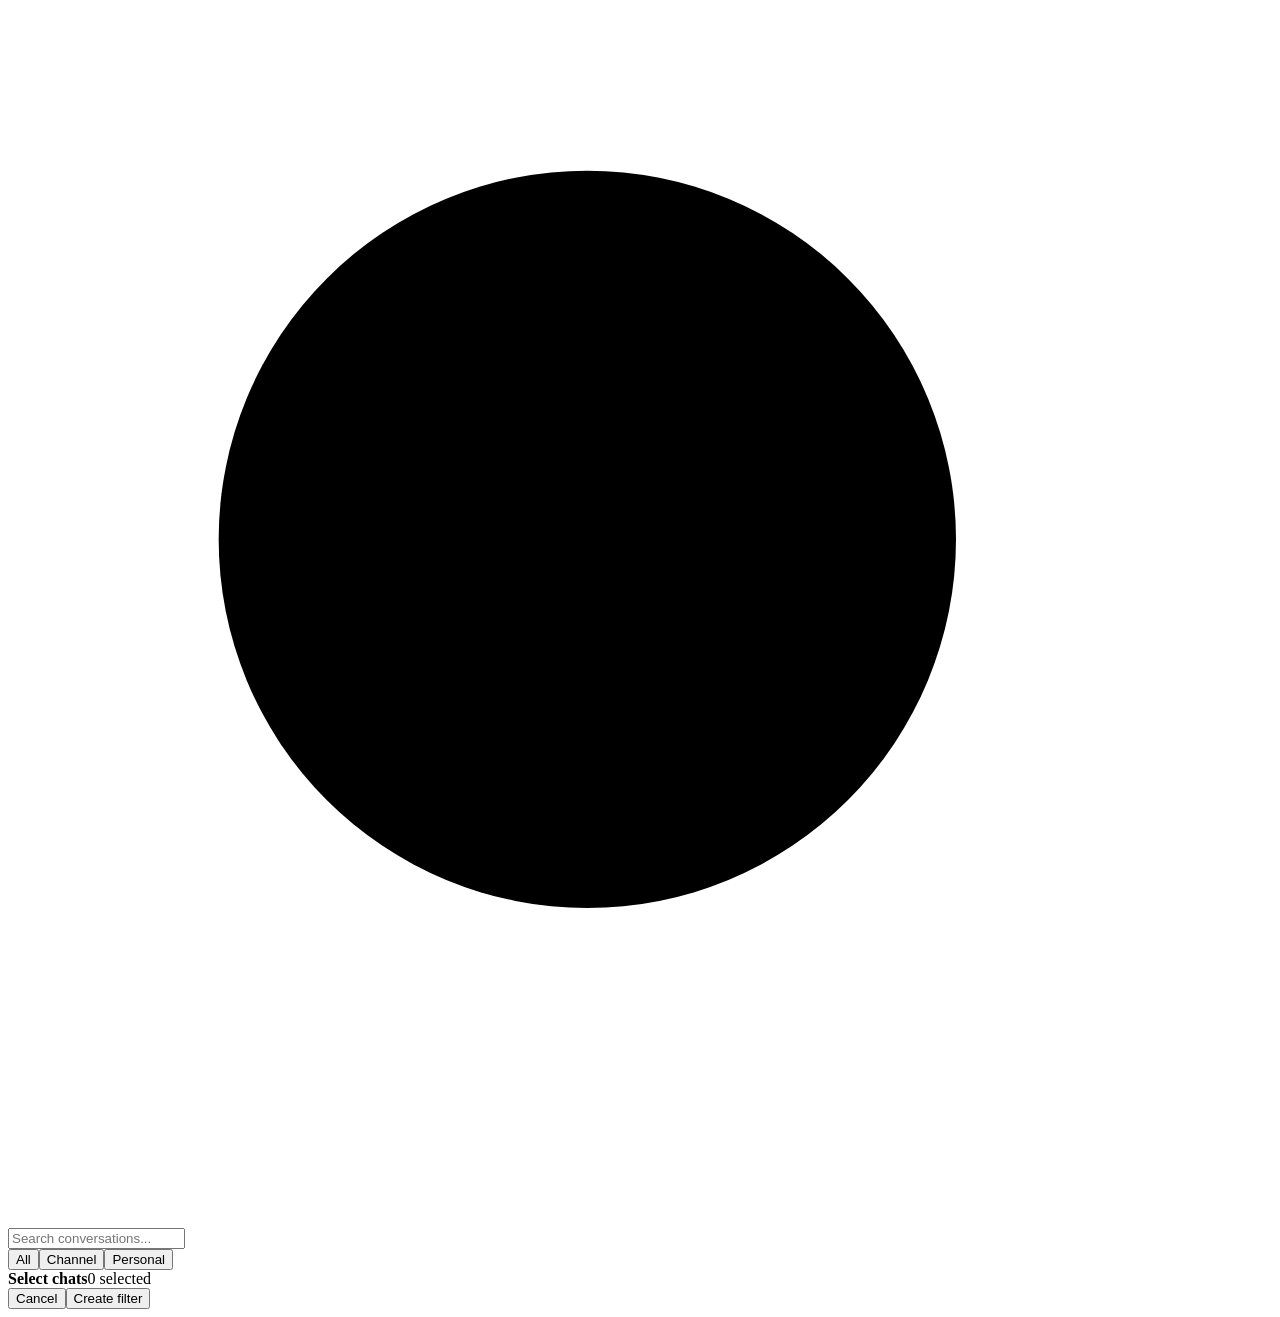
==== commit daed88bb: "Retain account password action in redesigned settings" ====
--- a/app/web/index.html
+++ b/app/web/index.html
@@ -611,6 +611,7 @@
       <section class="settings-section settings-links-section">
         <button type="button" class="settings-link-row" id="settingsShareBtn" onclick="closeSettingsPanel();openShareModal()"><span class="settings-link-icon"><svg viewBox="0 0 24 24" fill="none" stroke="currentColor" stroke-width="1.8"><path d="M3 3h7v7H3zM14 3h7v7h-7zM3 14h7v7H3zM14 14h3v3h-3zM18 14h3v3h-3zM14 18h3v3h-3zM18 18h3v3h-3z"/></svg></span><span>Share &amp; Pair</span><svg class="settings-link-chevron" viewBox="0 0 24 24"><path d="m9 18 6-6-6-6"/></svg></button>
         <button type="button" class="settings-link-row" id="settingsAboutBtn" onclick="closeSettingsPanel();openModal('aboutModal')"><span class="settings-link-icon"><svg viewBox="0 0 24 24" fill="none" stroke="currentColor" stroke-width="1.8"><circle cx="12" cy="12" r="9"/><path d="M12 11v5M12 8h.01"/></svg></span><span>About</span><svg class="settings-link-chevron" viewBox="0 0 24 24"><path d="m9 18 6-6-6-6"/></svg></button>
+        <button type="button" class="settings-link-row" id="settingsPasswordBtn" onclick="openChangePasswordModal({ forced: false }); closeSettingsPanel();"><span class="settings-link-icon"><svg viewBox="0 0 24 24" fill="none" stroke="currentColor" stroke-width="1.8"><rect x="4" y="10" width="16" height="11" rx="2"/><path d="M8 10V7a4 4 0 0 1 8 0v3M12 14v3"/></svg></span><span>Change password</span><svg class="settings-link-chevron" viewBox="0 0 24 24"><path d="m9 18 6-6-6-6"/></svg></button>
       </section>
       <div class="settings-panel-bottom-links"><a id="adminLink" class="settings-admin-link" href="/admin" target="_blank" rel="noopener" hidden>Admin Panel</a></div>
     </div>
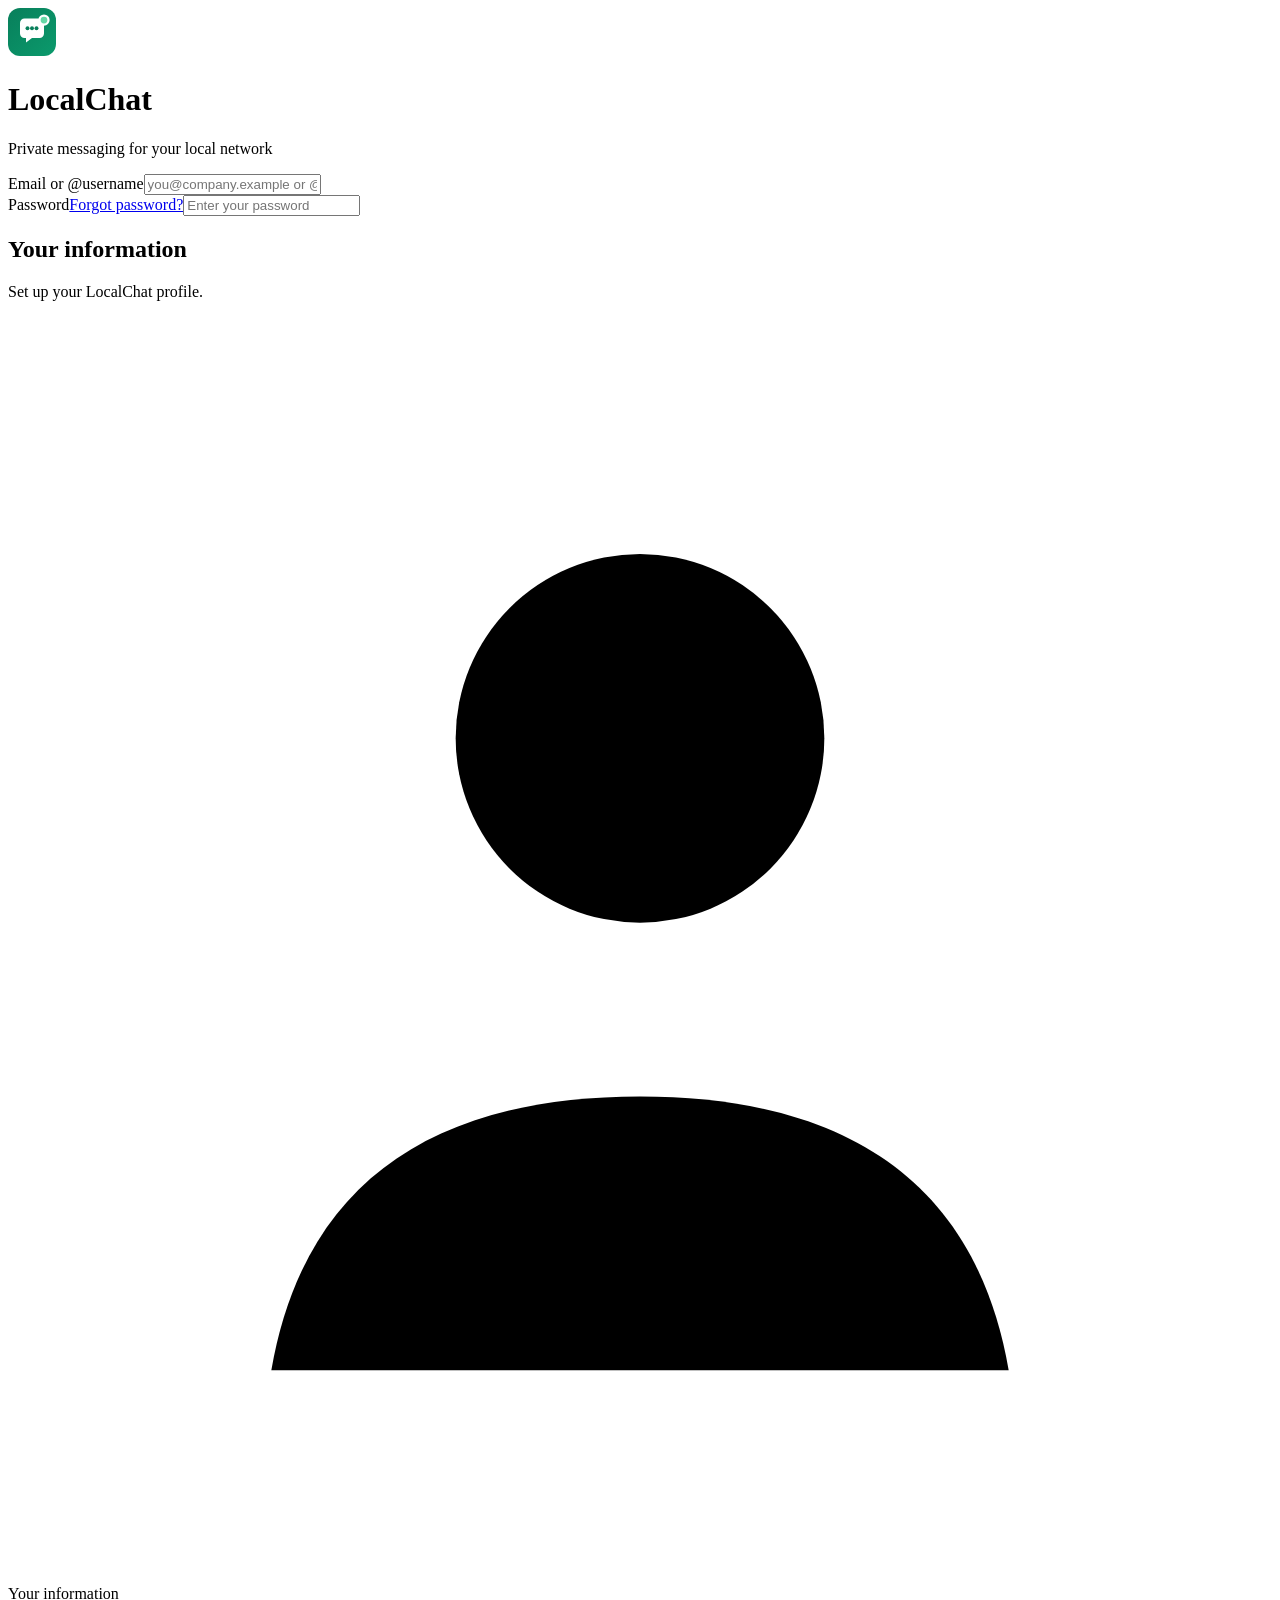
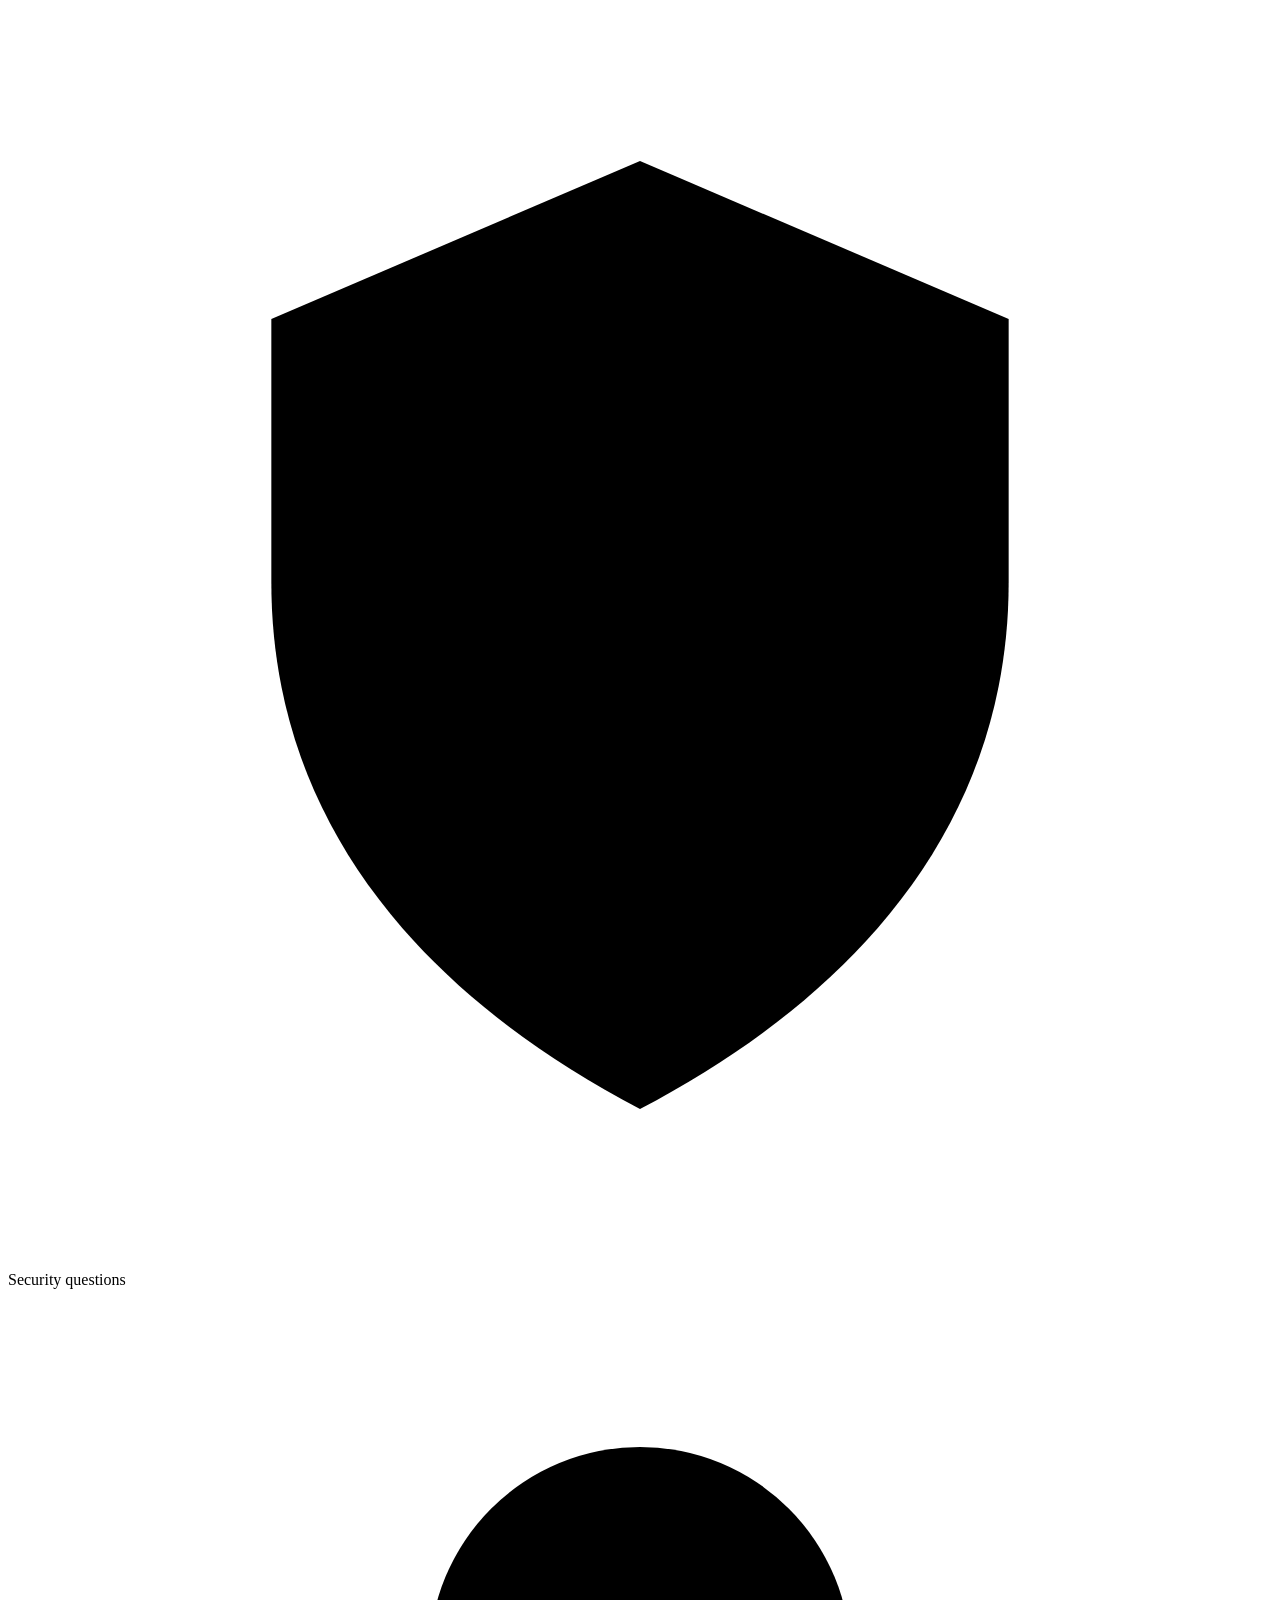
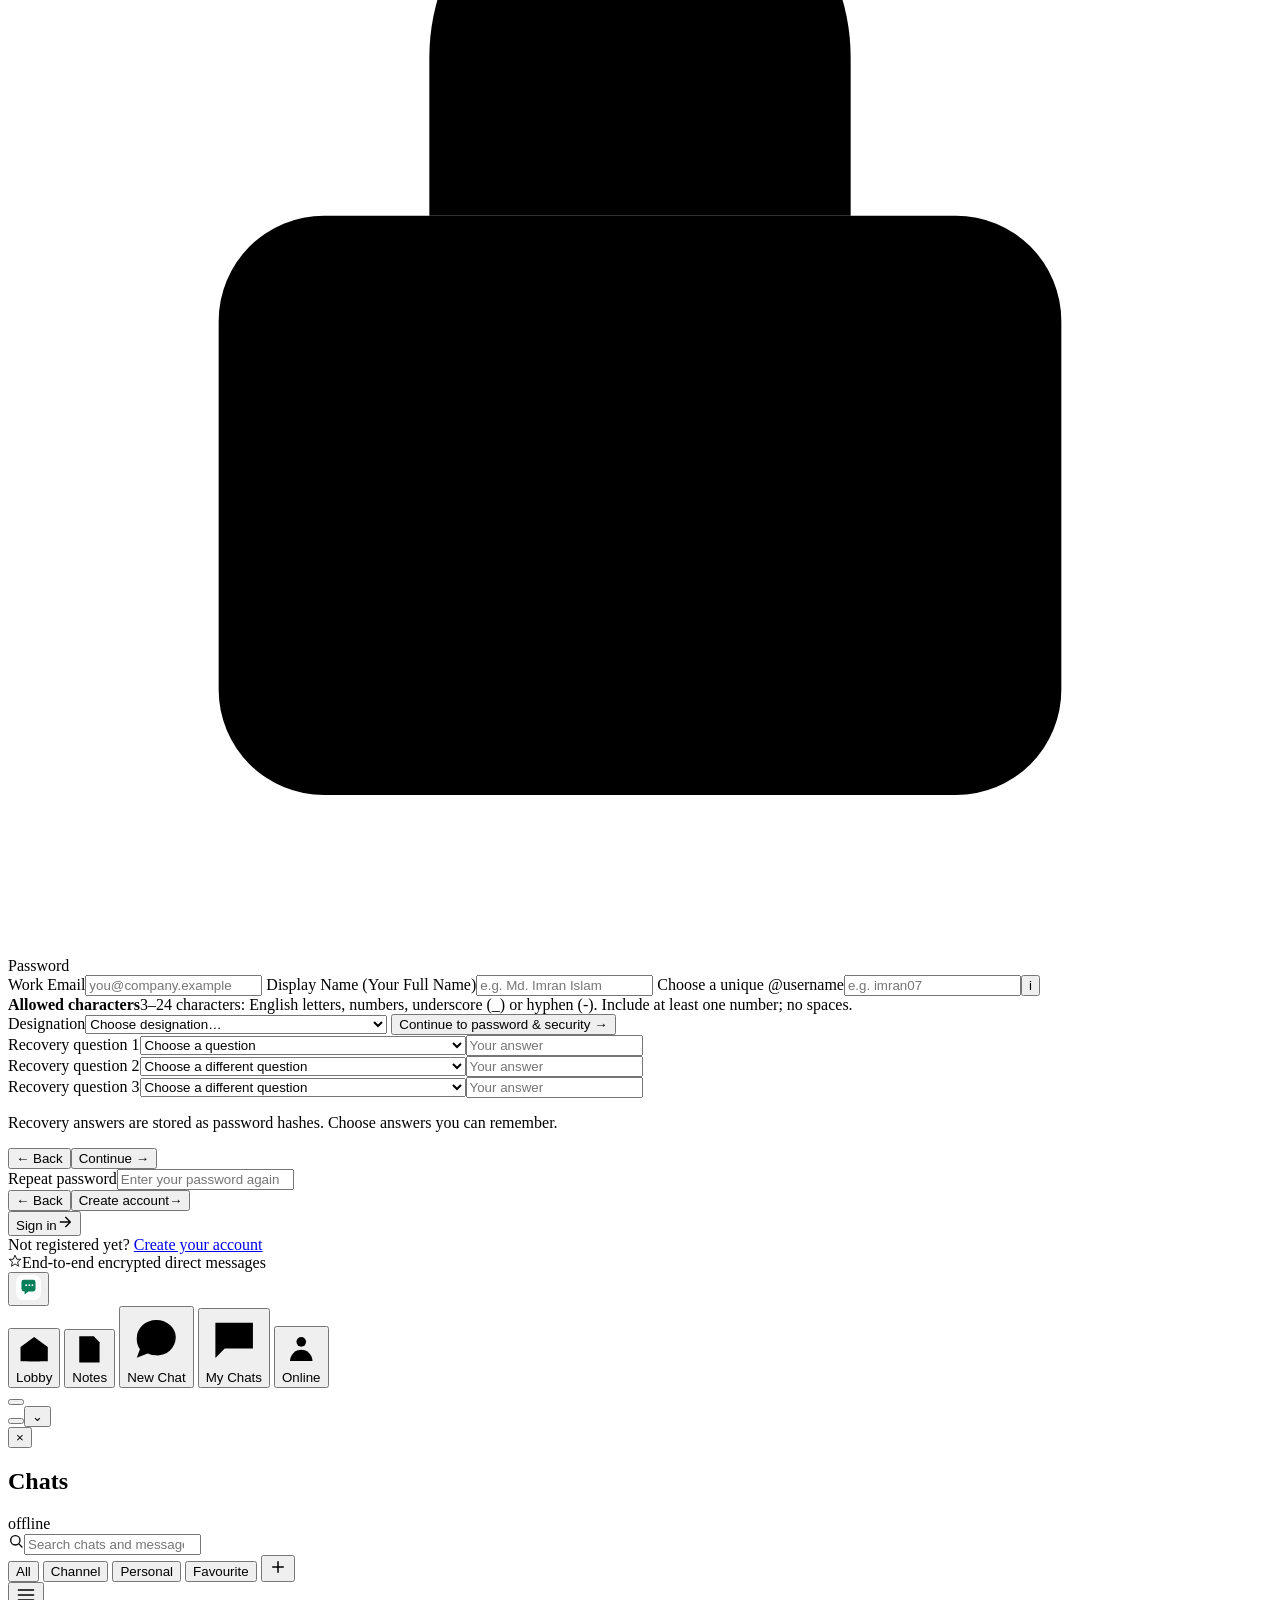
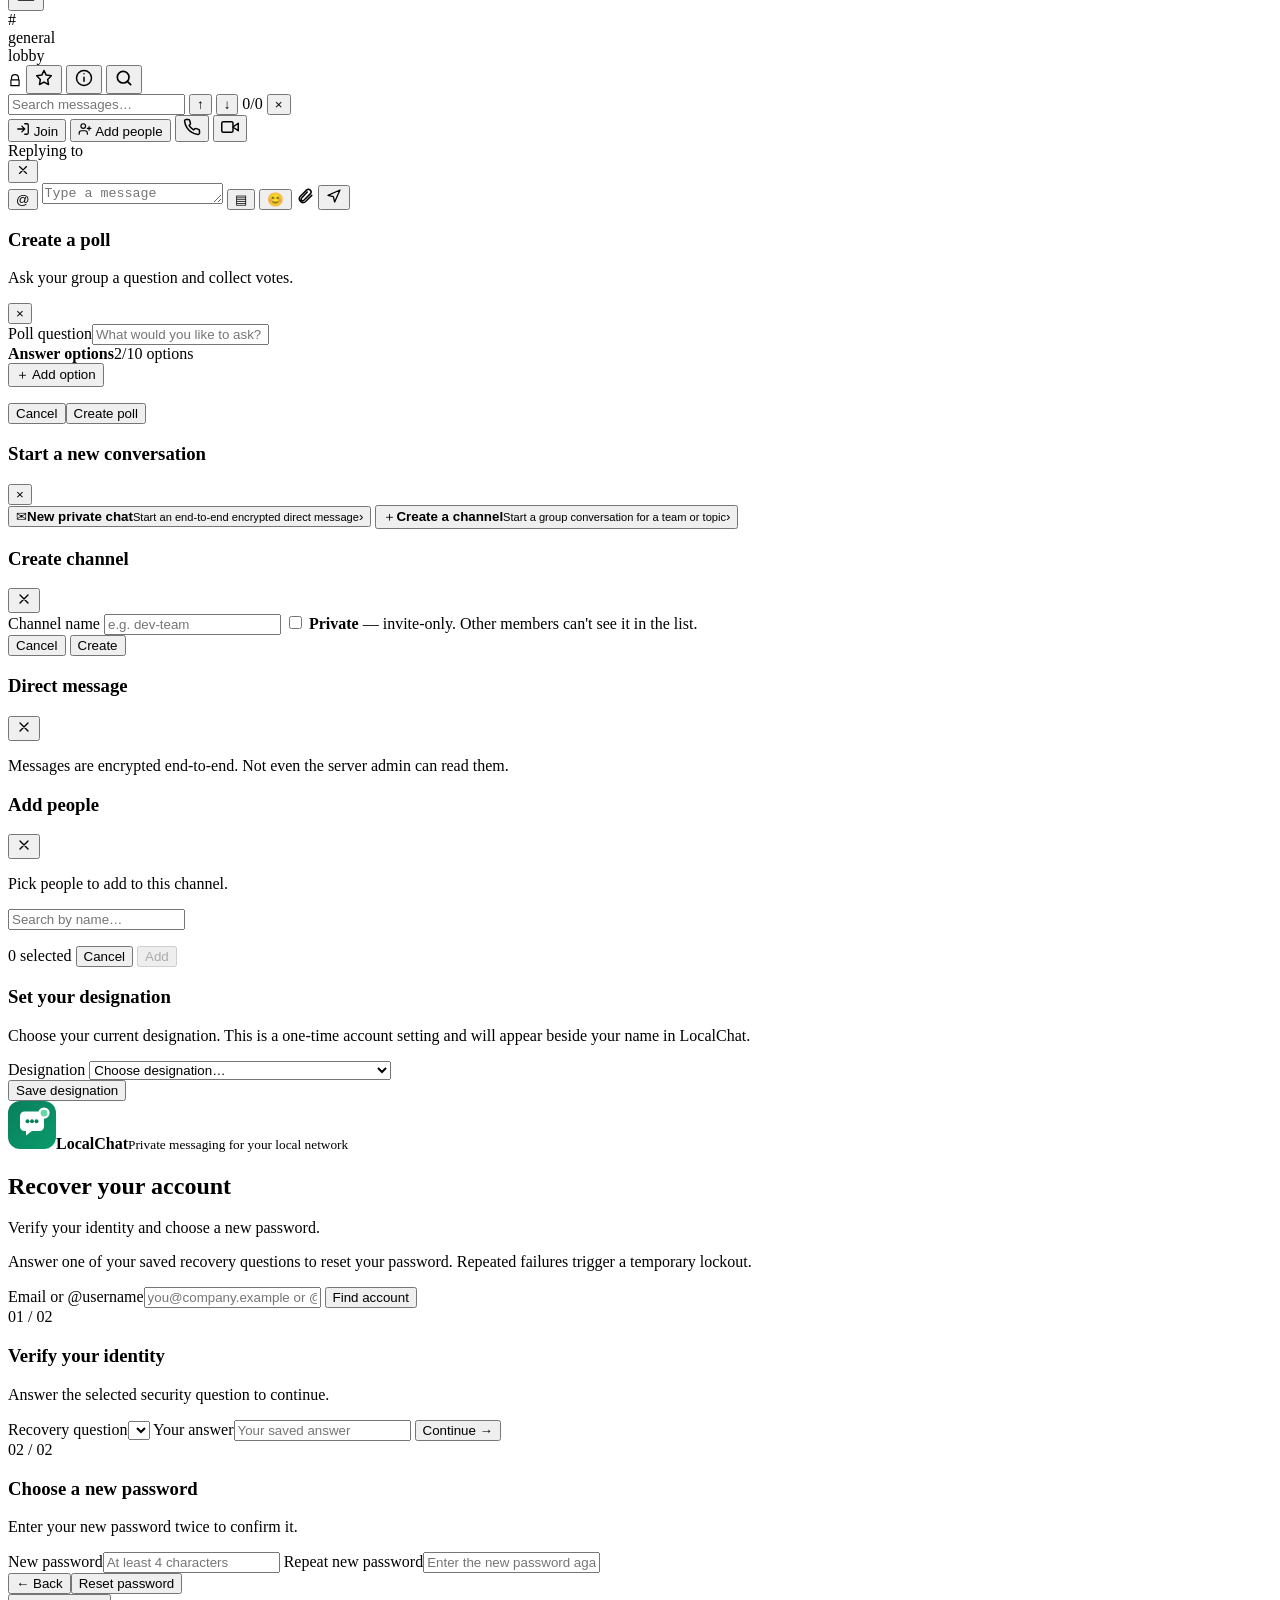
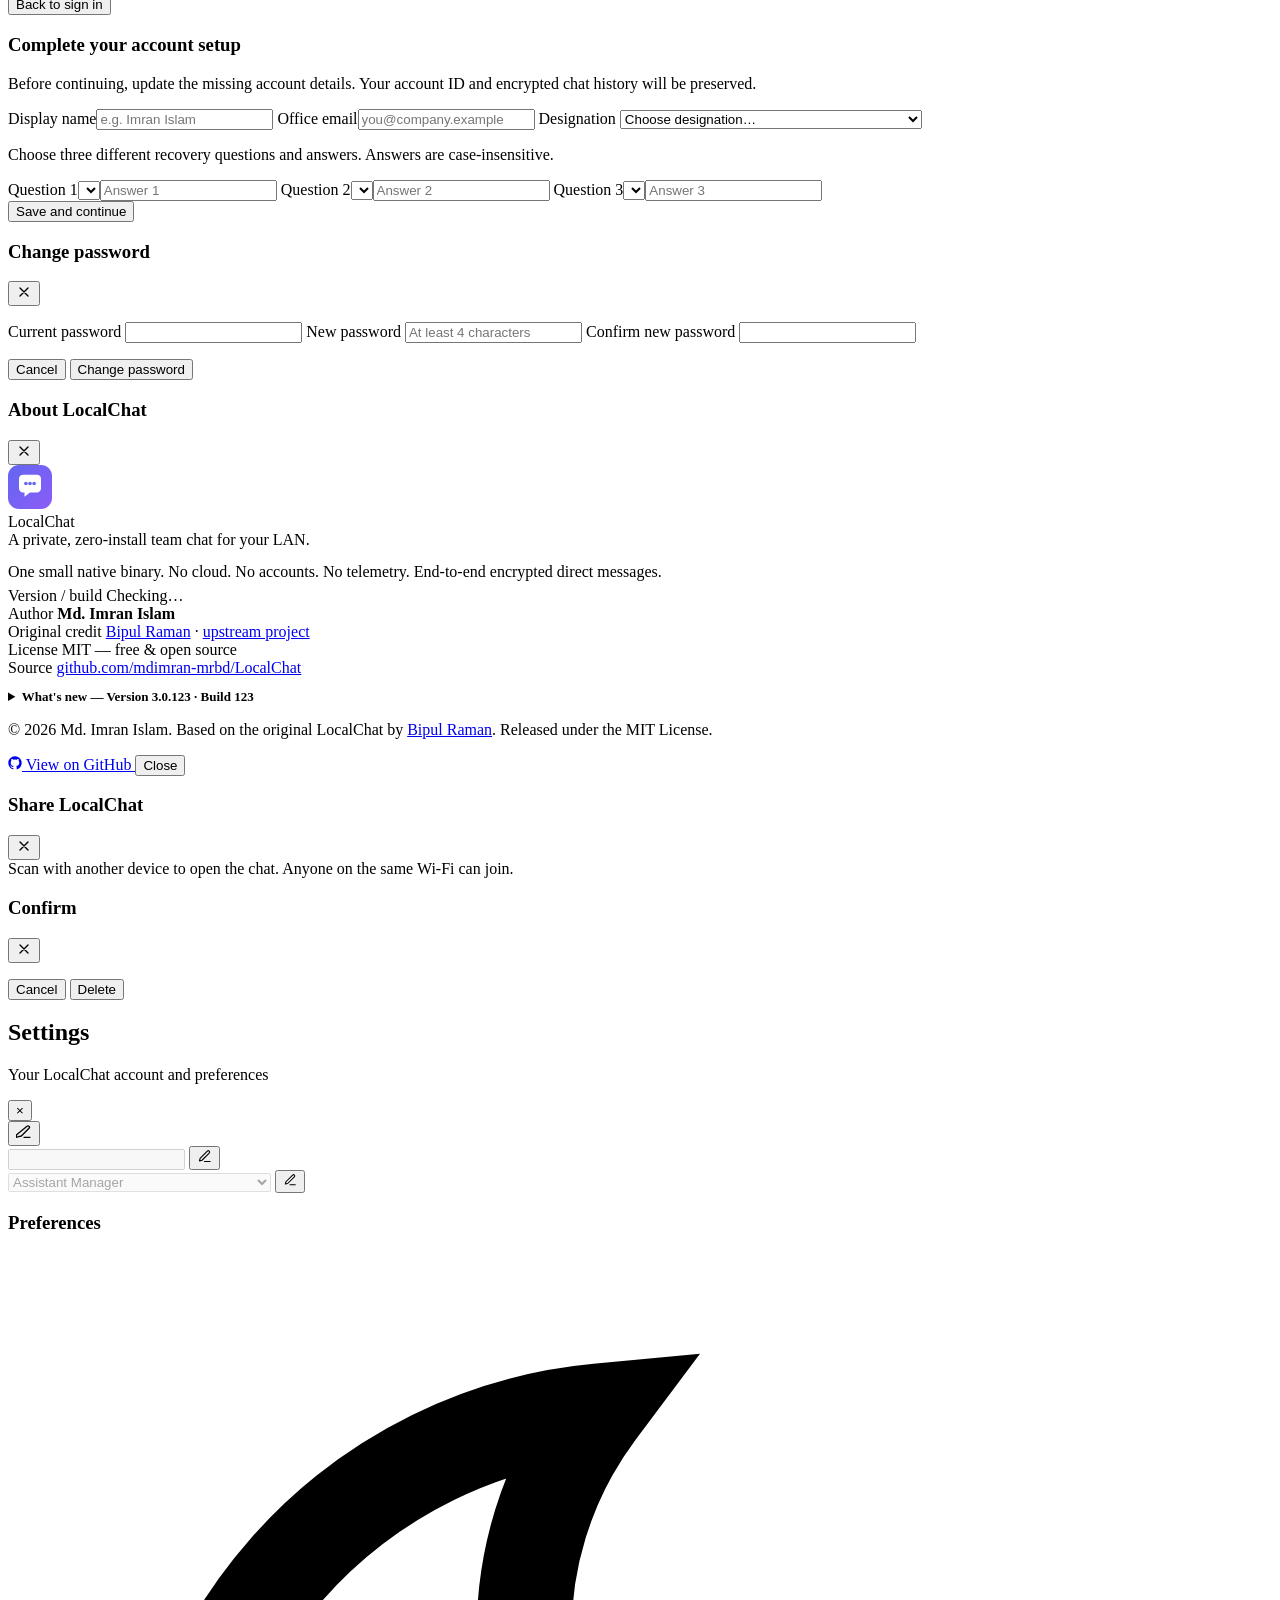
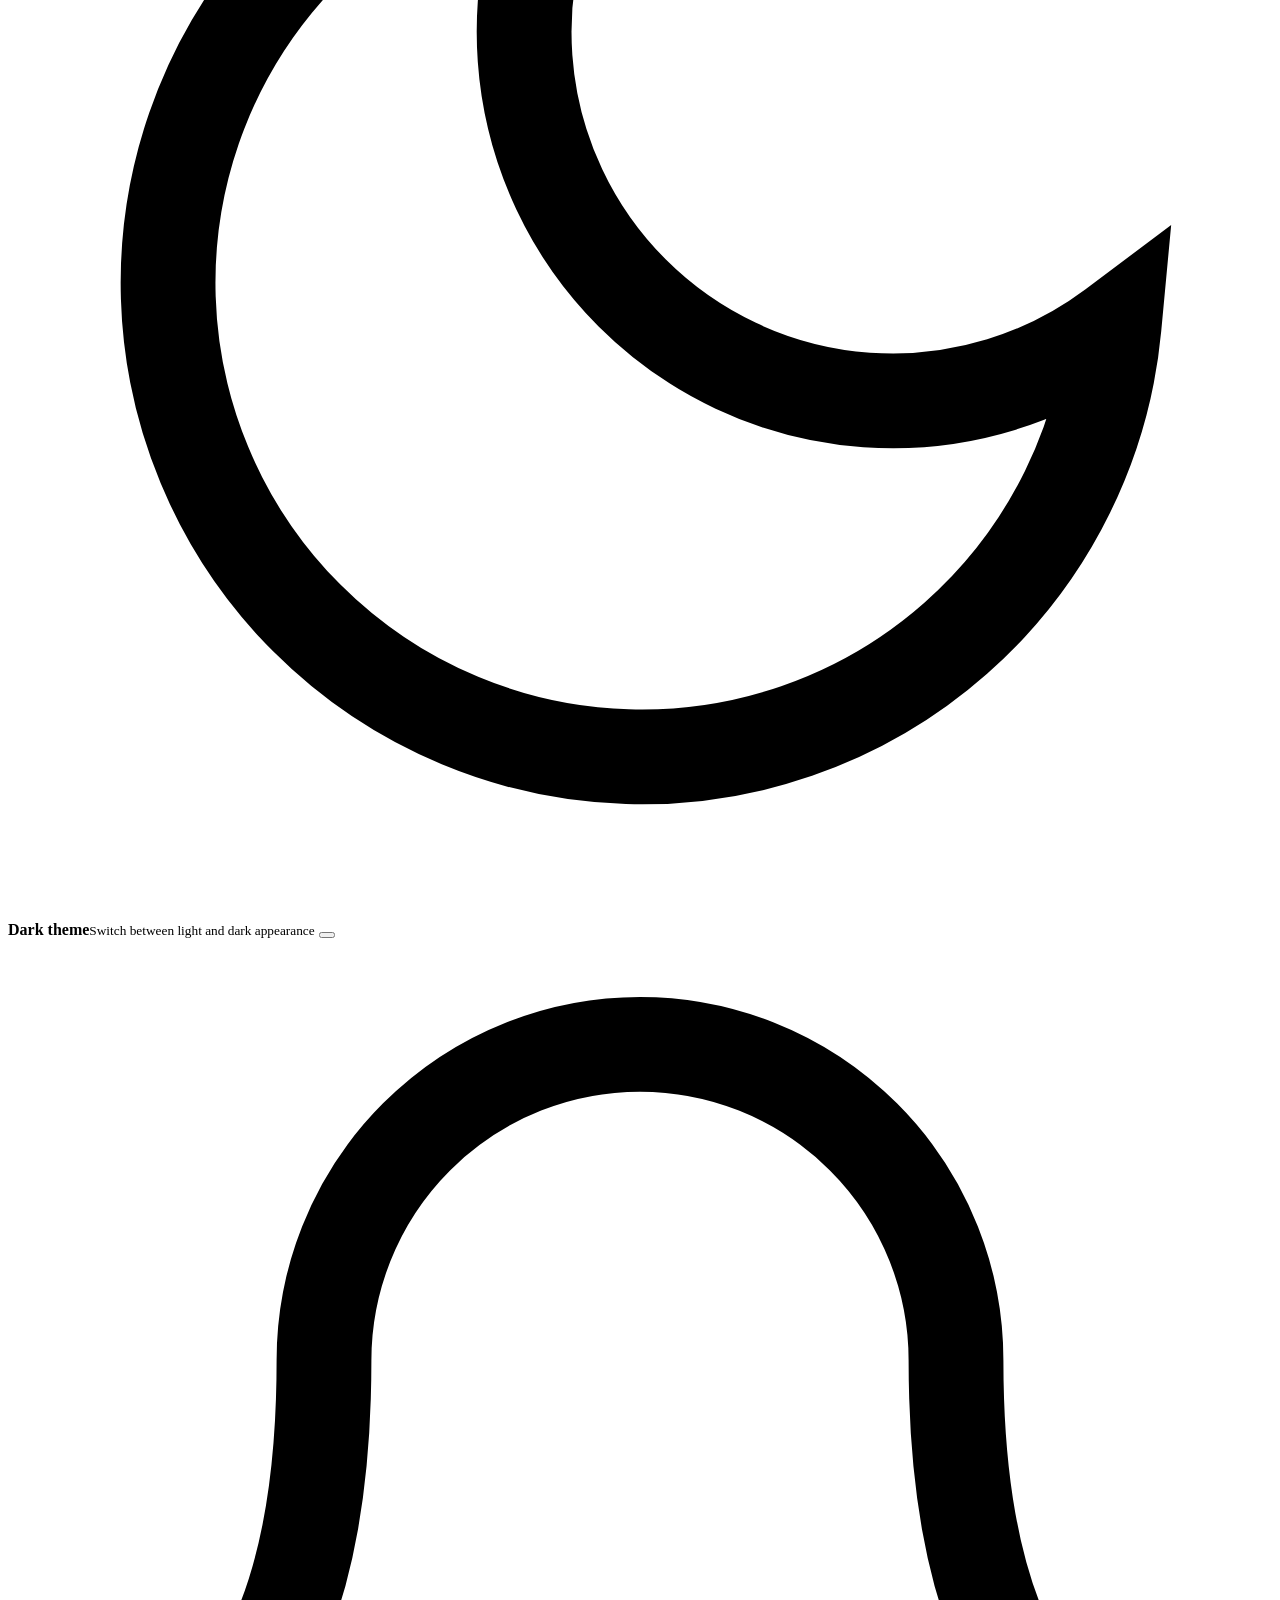
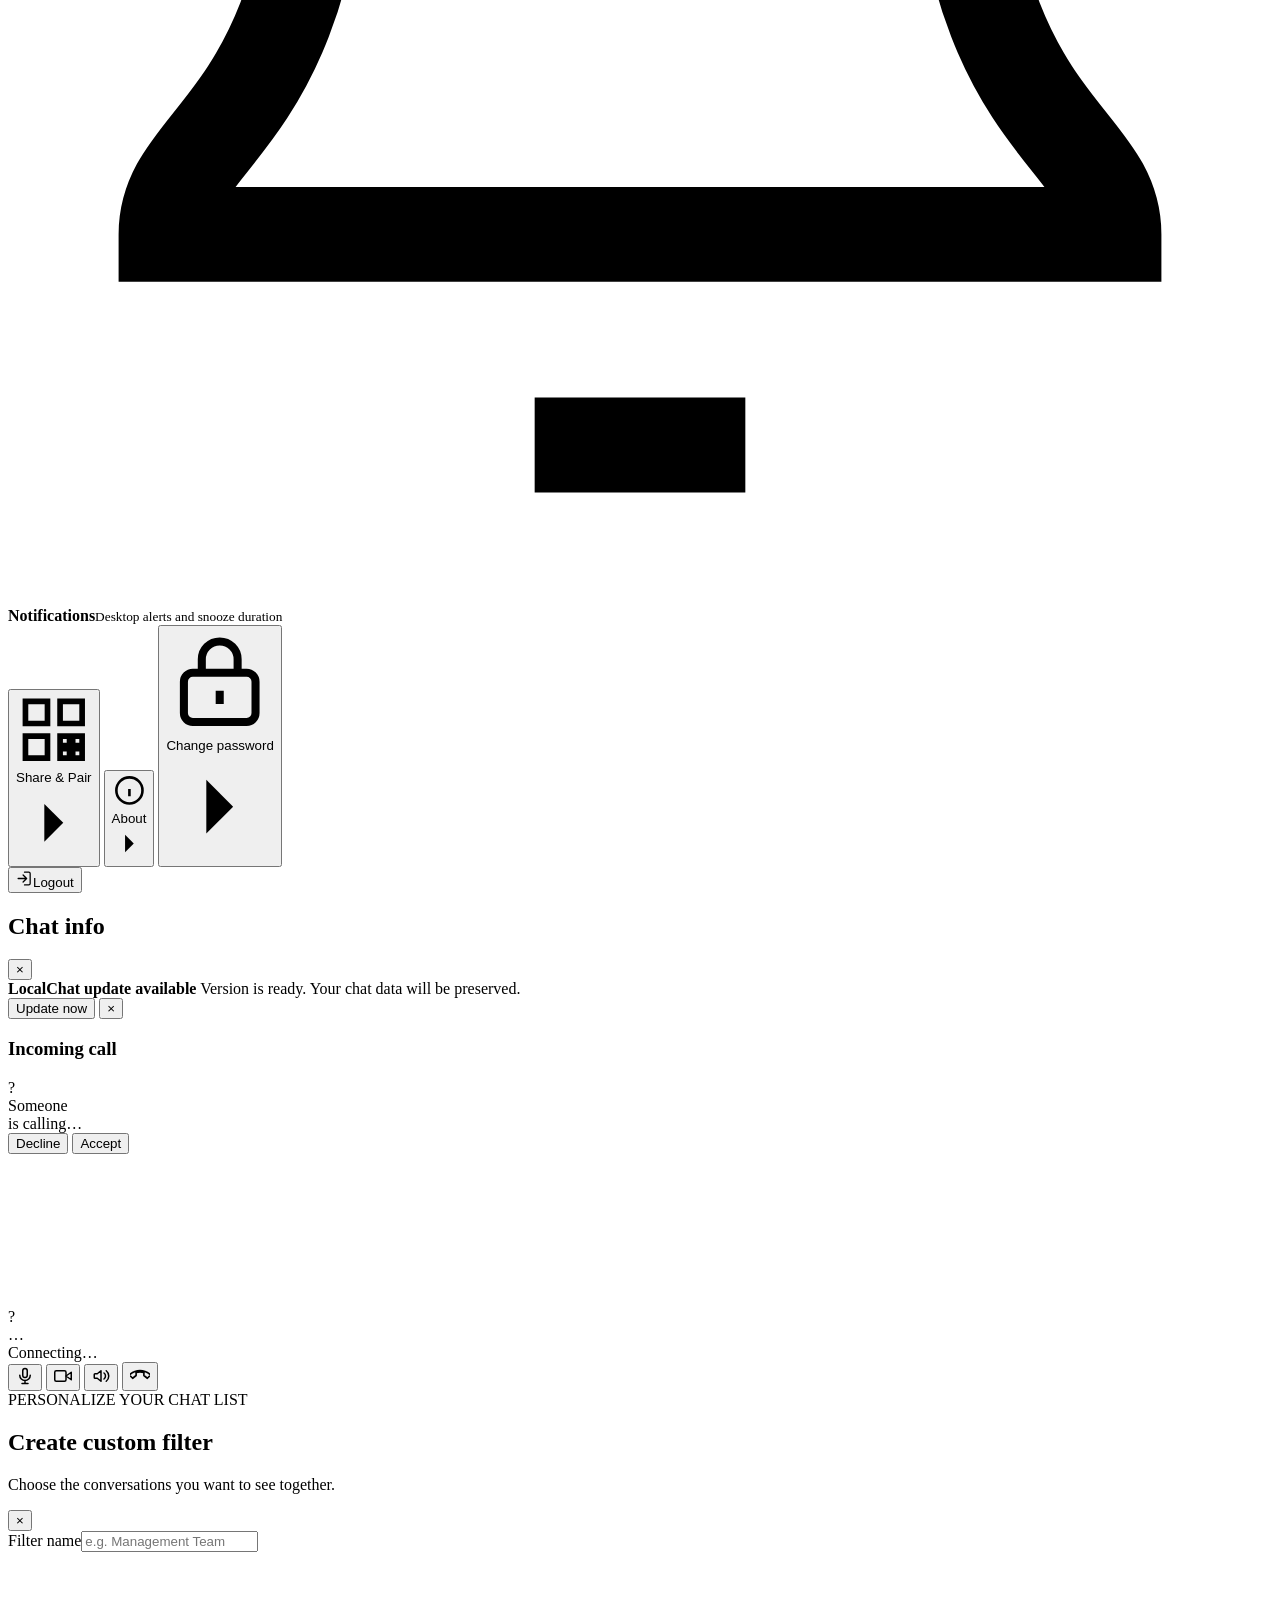
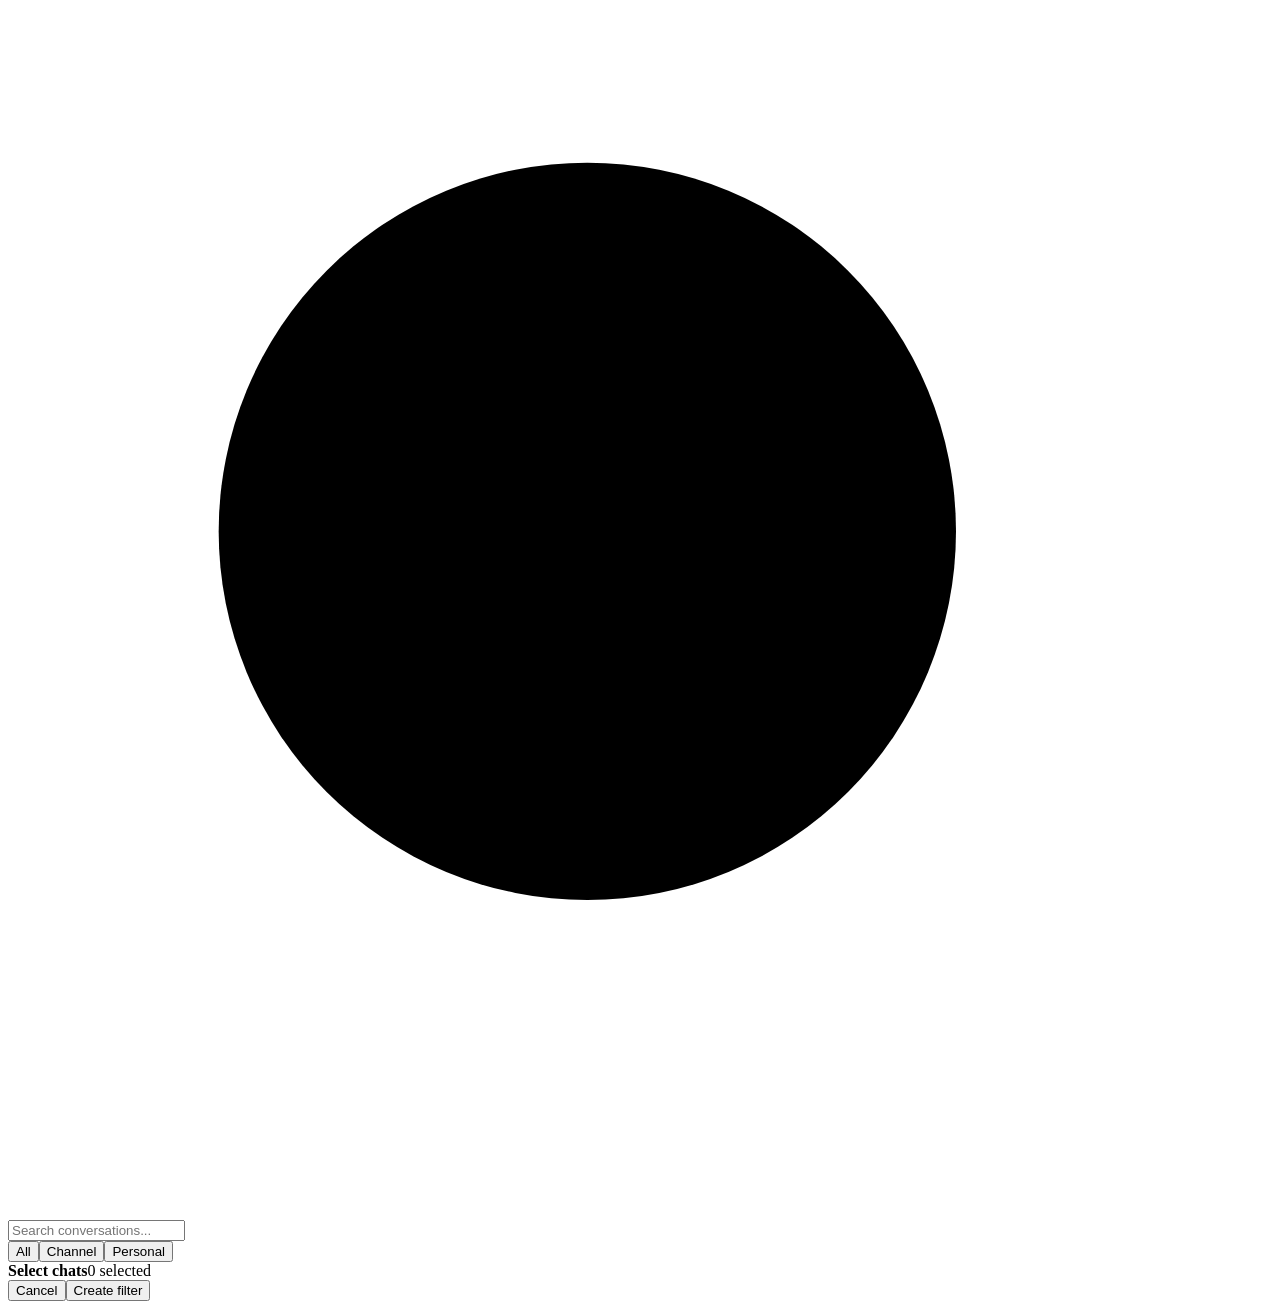
==== commit ce8f70b3: "Move notification controls into settings switch layout" ====
--- a/app/web/index.html
+++ b/app/web/index.html
@@ -119,7 +119,7 @@
         <button class="nav-rail-btn nav-rail-labeled" type="button" data-rail-tab="online" title="Online" aria-label="Online" onclick="setSidebarTab('online');if(window.innerWidth<=780)openSidebar()"><svg viewBox="0 0 24 24"><circle cx="12" cy="8" r="3"/><path d="M5 20a7 7 0 0 1 14 0"/></svg><span>Online</span></button>
       </div><div class="nav-ribbon-spacer"></div>
       <div class="nav-ribbon-bottom"><button id="meChip" class="nav-profile" type="button" title="Profile and settings" aria-label="Open profile and settings"></button></div>
-      <div id="browserNotificationControl" class="browser-notification-control nav-notification-control"><button id="browserNotificationsBtn" class="icon-btn browser-notification-button" type="button" title="Browser notifications" aria-label="Browser notifications" aria-haspopup="true" aria-expanded="false"><svg viewBox="0 0 24 24" width="20" height="20" fill="none" stroke="currentColor" stroke-width="1.8"><path d="M18 8a6 6 0 0 0-12 0c0 7-3 7-3 9h18c0-2-3-2-3-9"/><path d="M10 21h4"/></svg></button><div id="browserNotificationMenu" class="browser-notification-menu" role="menu" aria-label="Browser notification controls" hidden><button type="button" role="menuitem" data-notification-action="enable">Enable browser notifications</button><button type="button" role="menuitem" data-notification-action="resume" hidden>Resume notifications now</button><div class="browser-notification-menu-label">Snooze notifications</div><button type="button" role="menuitem" data-snooze-minutes="5">For 5 minutes</button><button type="button" role="menuitem" data-snooze-minutes="30">For 30 minutes</button><button type="button" role="menuitem" data-snooze-minutes="60">For 1 hour</button><button type="button" role="menuitem" data-snooze-minutes="480">For 8 hours</button></div></div>
+      <div id="browserNotificationControl" class="browser-notification-control settings-notification-control"><button id="browserNotificationsBtn" class="icon-btn browser-notification-button settings-notification-switch" type="button" role="switch" aria-checked="false" title="Toggle desktop notifications" aria-label="Toggle desktop notifications" aria-haspopup="true" aria-expanded="false"></button><button id="browserNotificationMenuBtn" class="icon-btn browser-notification-menu-trigger" type="button" aria-label="Notification snooze options" title="Notification snooze options" aria-expanded="false">⌄</button><div id="browserNotificationMenu" class="browser-notification-menu" role="menu" aria-label="Browser notification controls" hidden><button type="button" role="menuitem" data-notification-action="enable">Enable browser notifications</button><button type="button" role="menuitem" data-notification-action="resume" hidden>Resume notifications now</button><div class="browser-notification-menu-label">Snooze notifications</div><button type="button" role="menuitem" data-snooze-minutes="5">For 5 minutes</button><button type="button" role="menuitem" data-snooze-minutes="30">For 30 minutes</button><button type="button" role="menuitem" data-snooze-minutes="60">For 1 hour</button><button type="button" role="menuitem" data-snooze-minutes="480">For 8 hours</button></div></div>
     </nav>    <aside class="sidebar" id="sidebar" aria-label="Chat list" aria-hidden="false">
       <button type="button" id="sidebarCloseBtn" class="icon-btn sidebar-close-btn" aria-label="Close chat list" title="Close chat list" onclick="closeSidebar()">×</button>
       <header class="chatlist-head"><div class="chatlist-title-row"><h1>Chats</h1><span class="status-pill" id="statusPill" title="Connection status" role="status" aria-live="polite"><span class="dot"></span><span class="txt">offline</span></span></div>
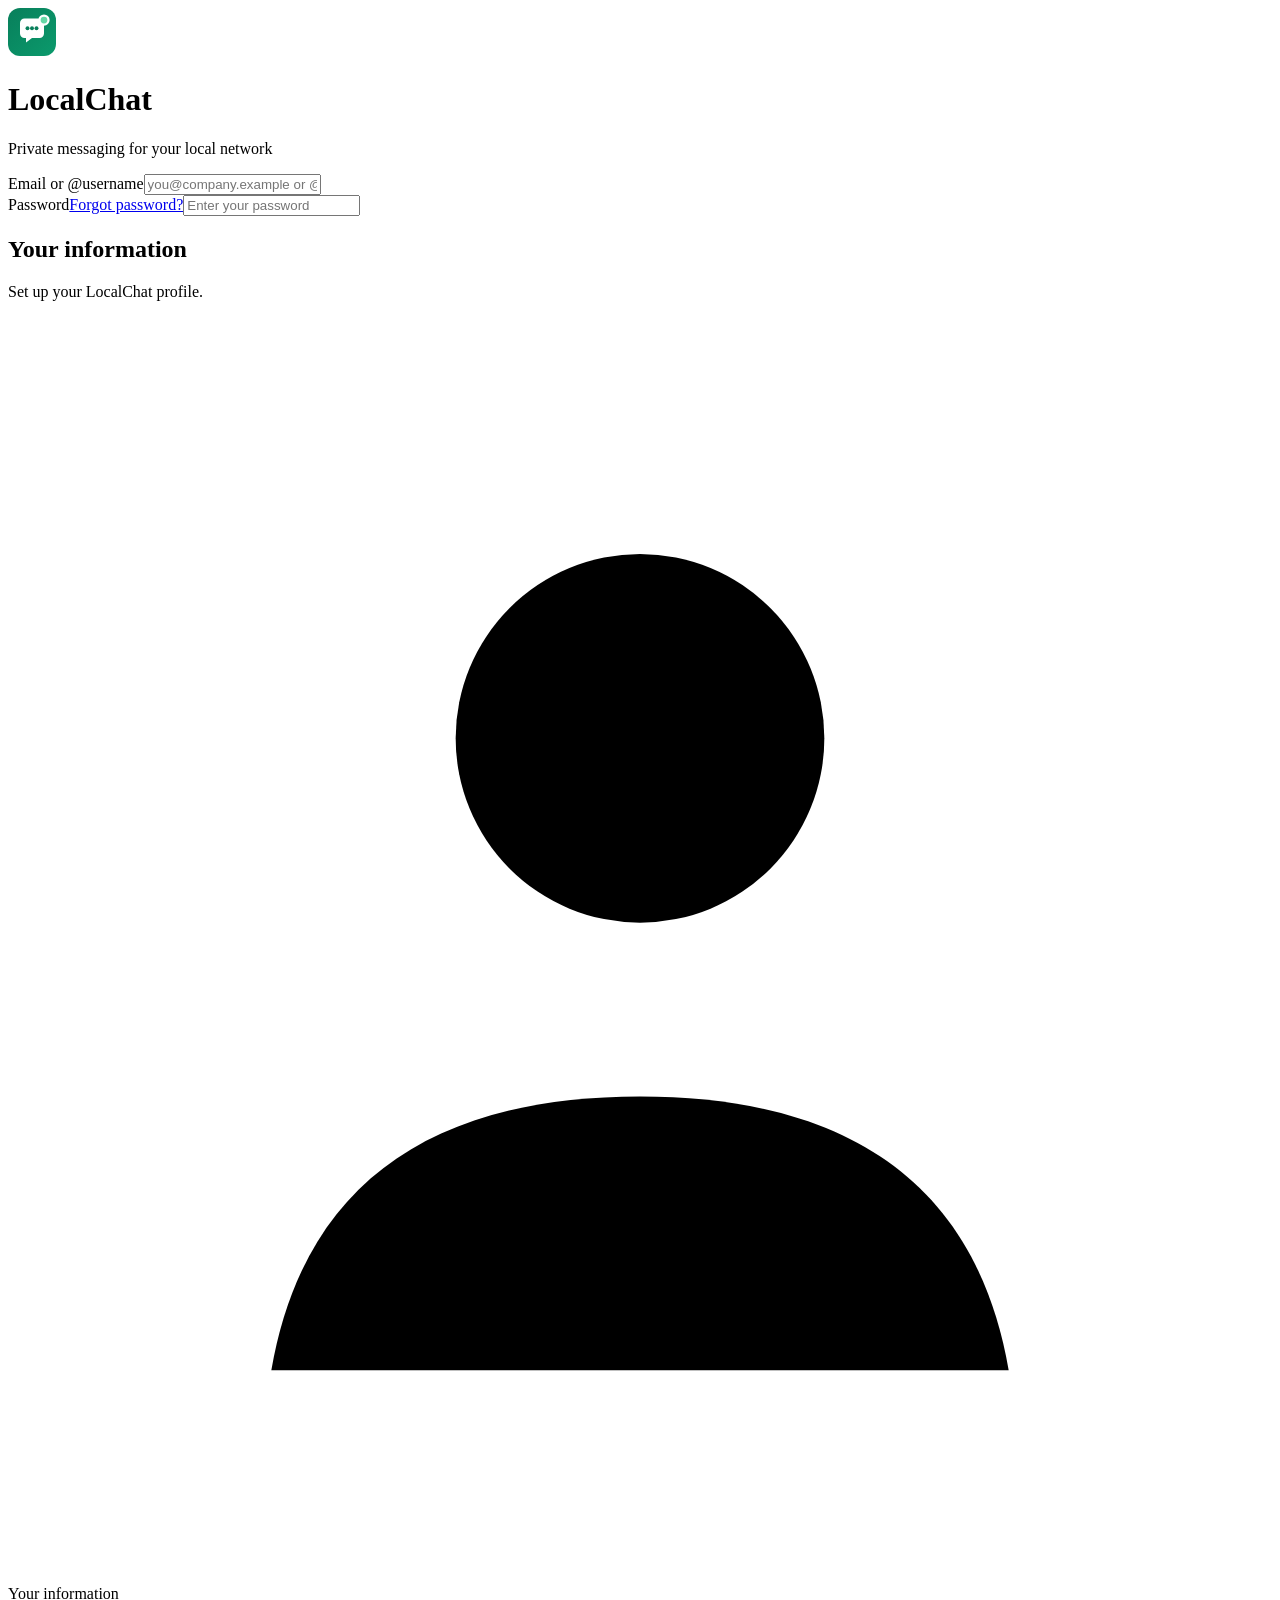
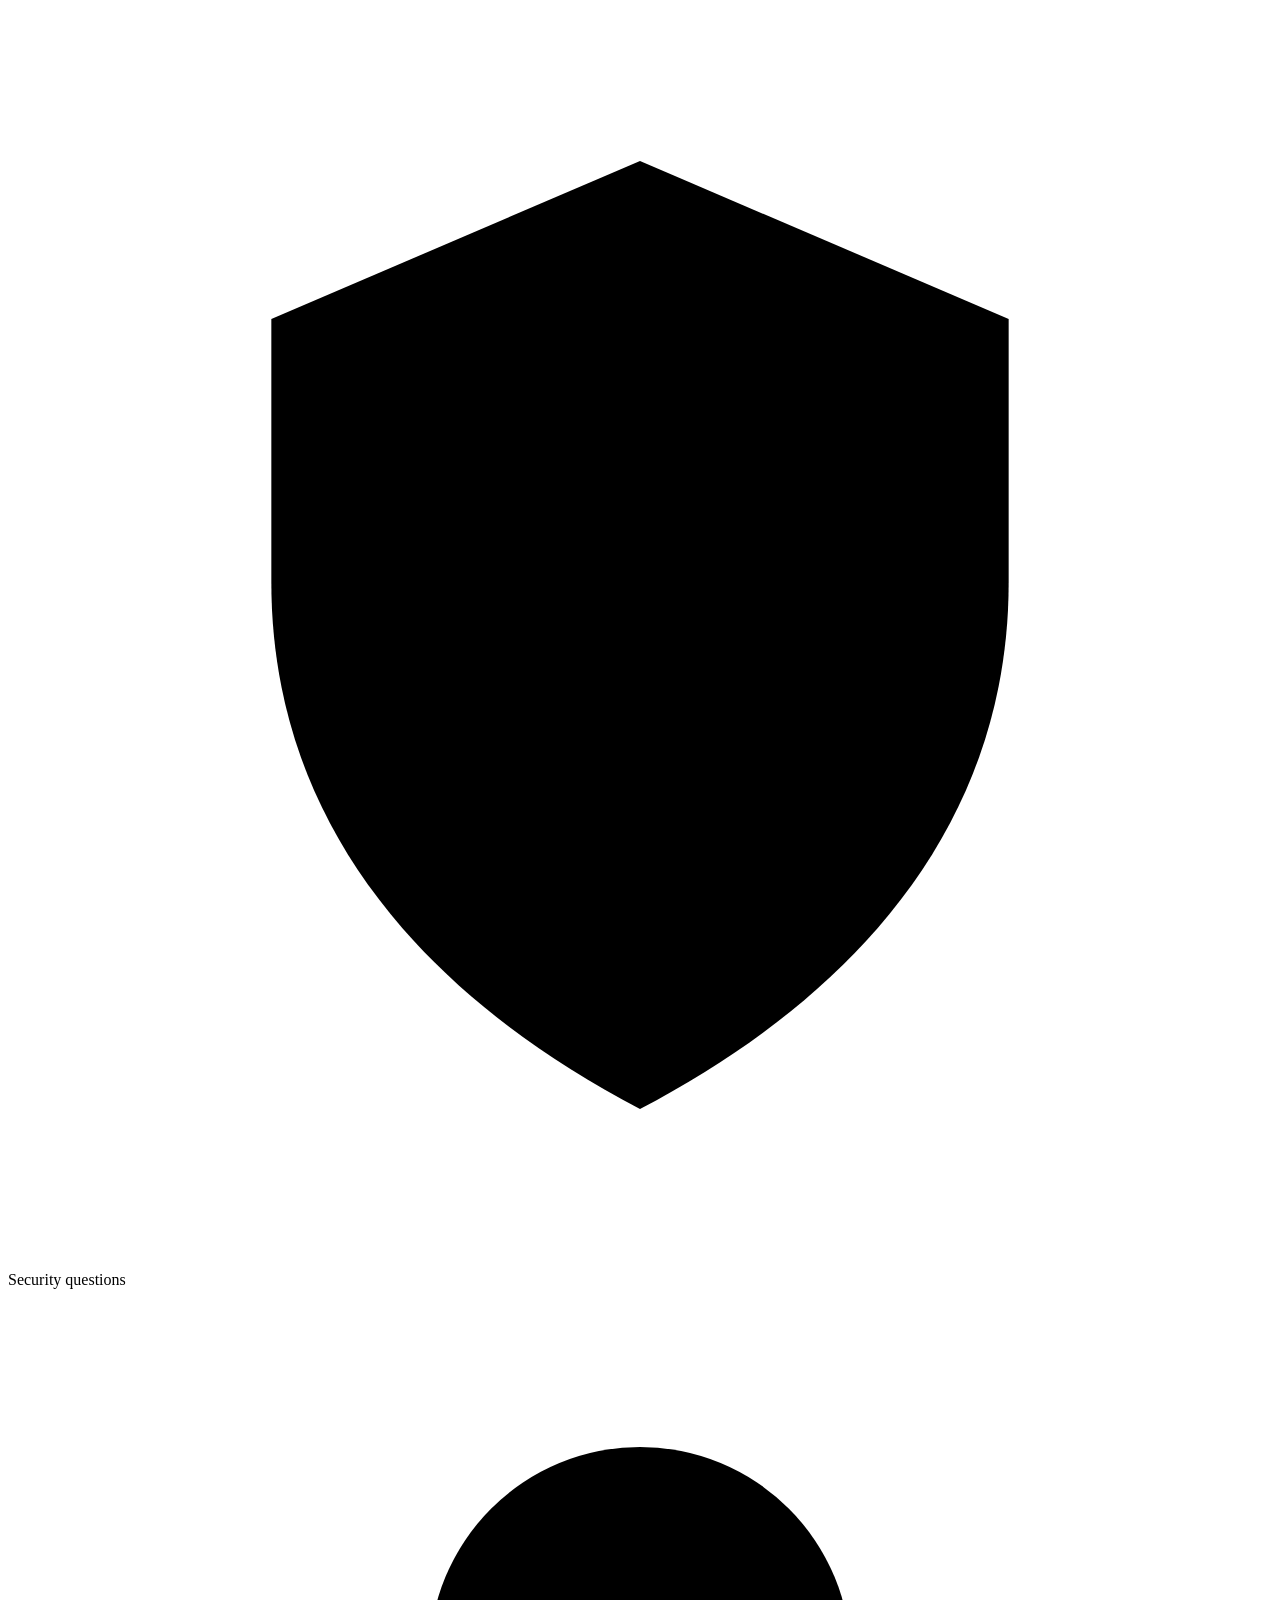
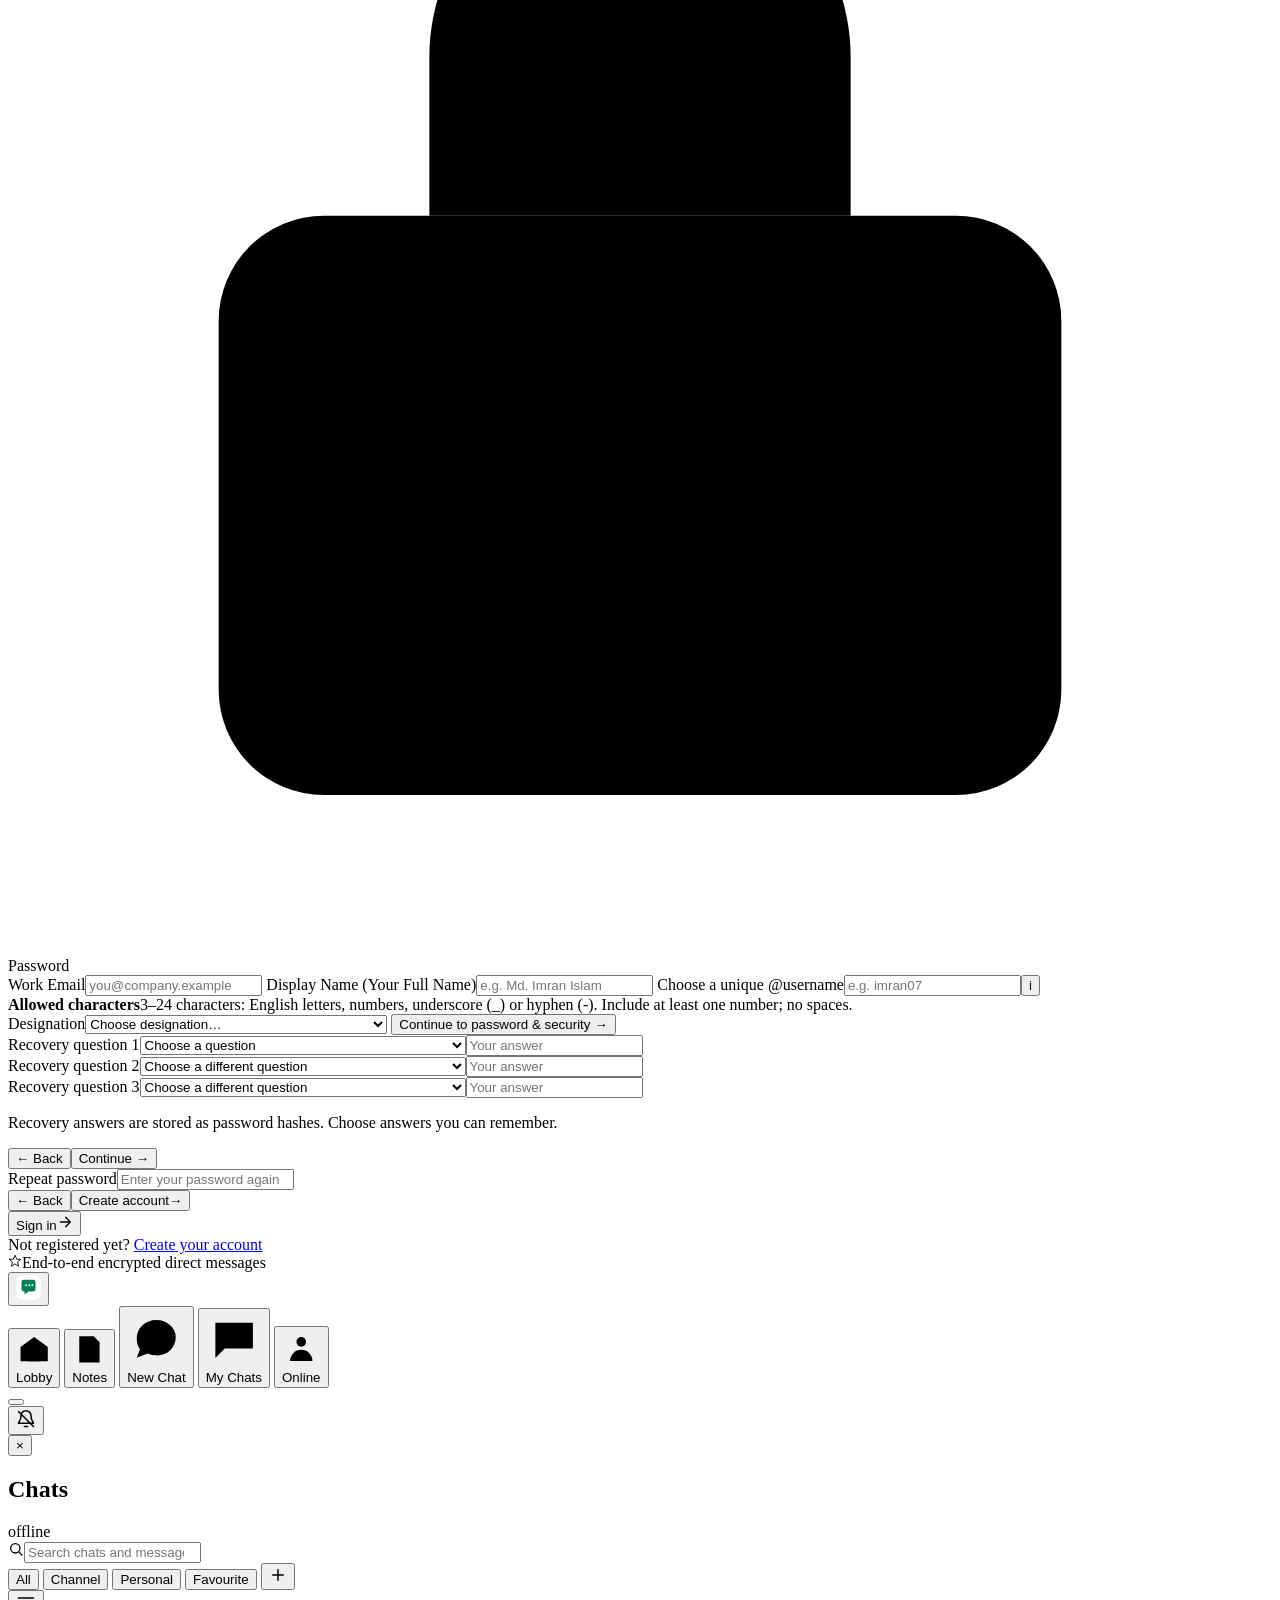
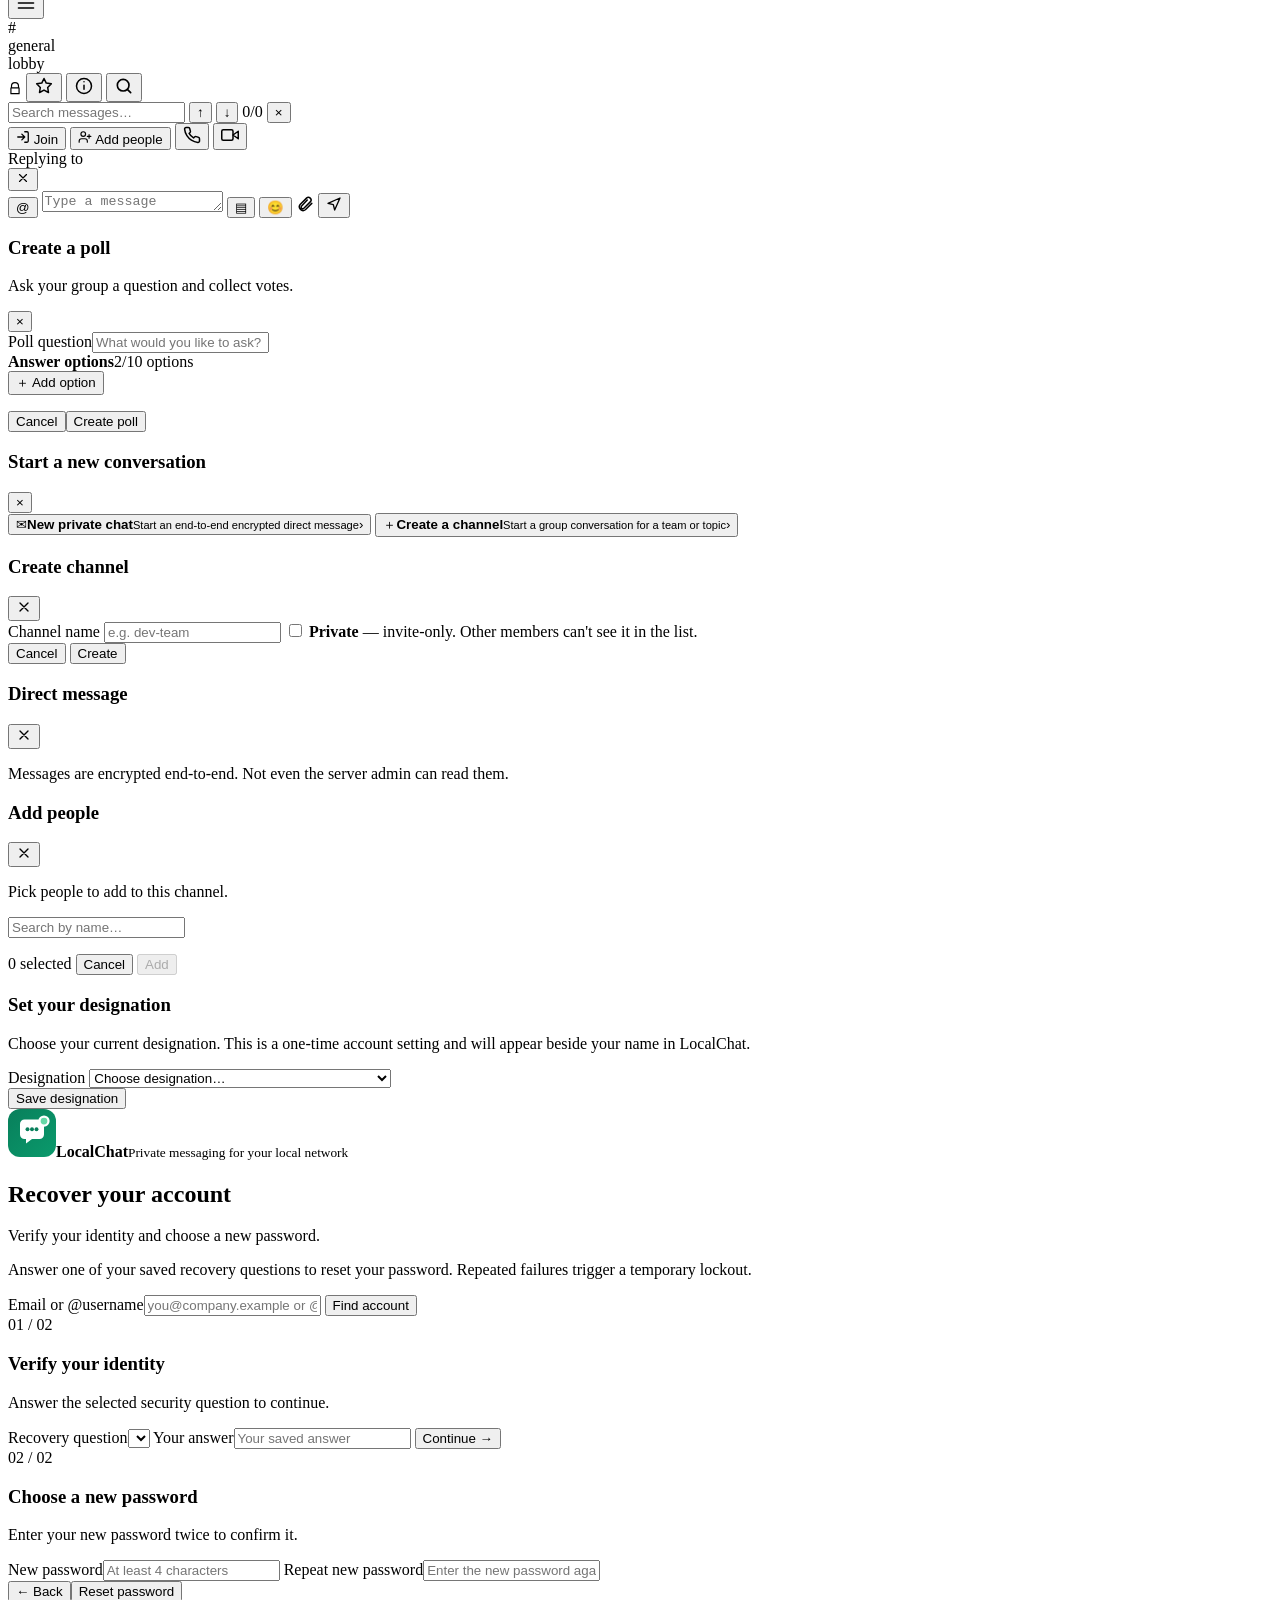
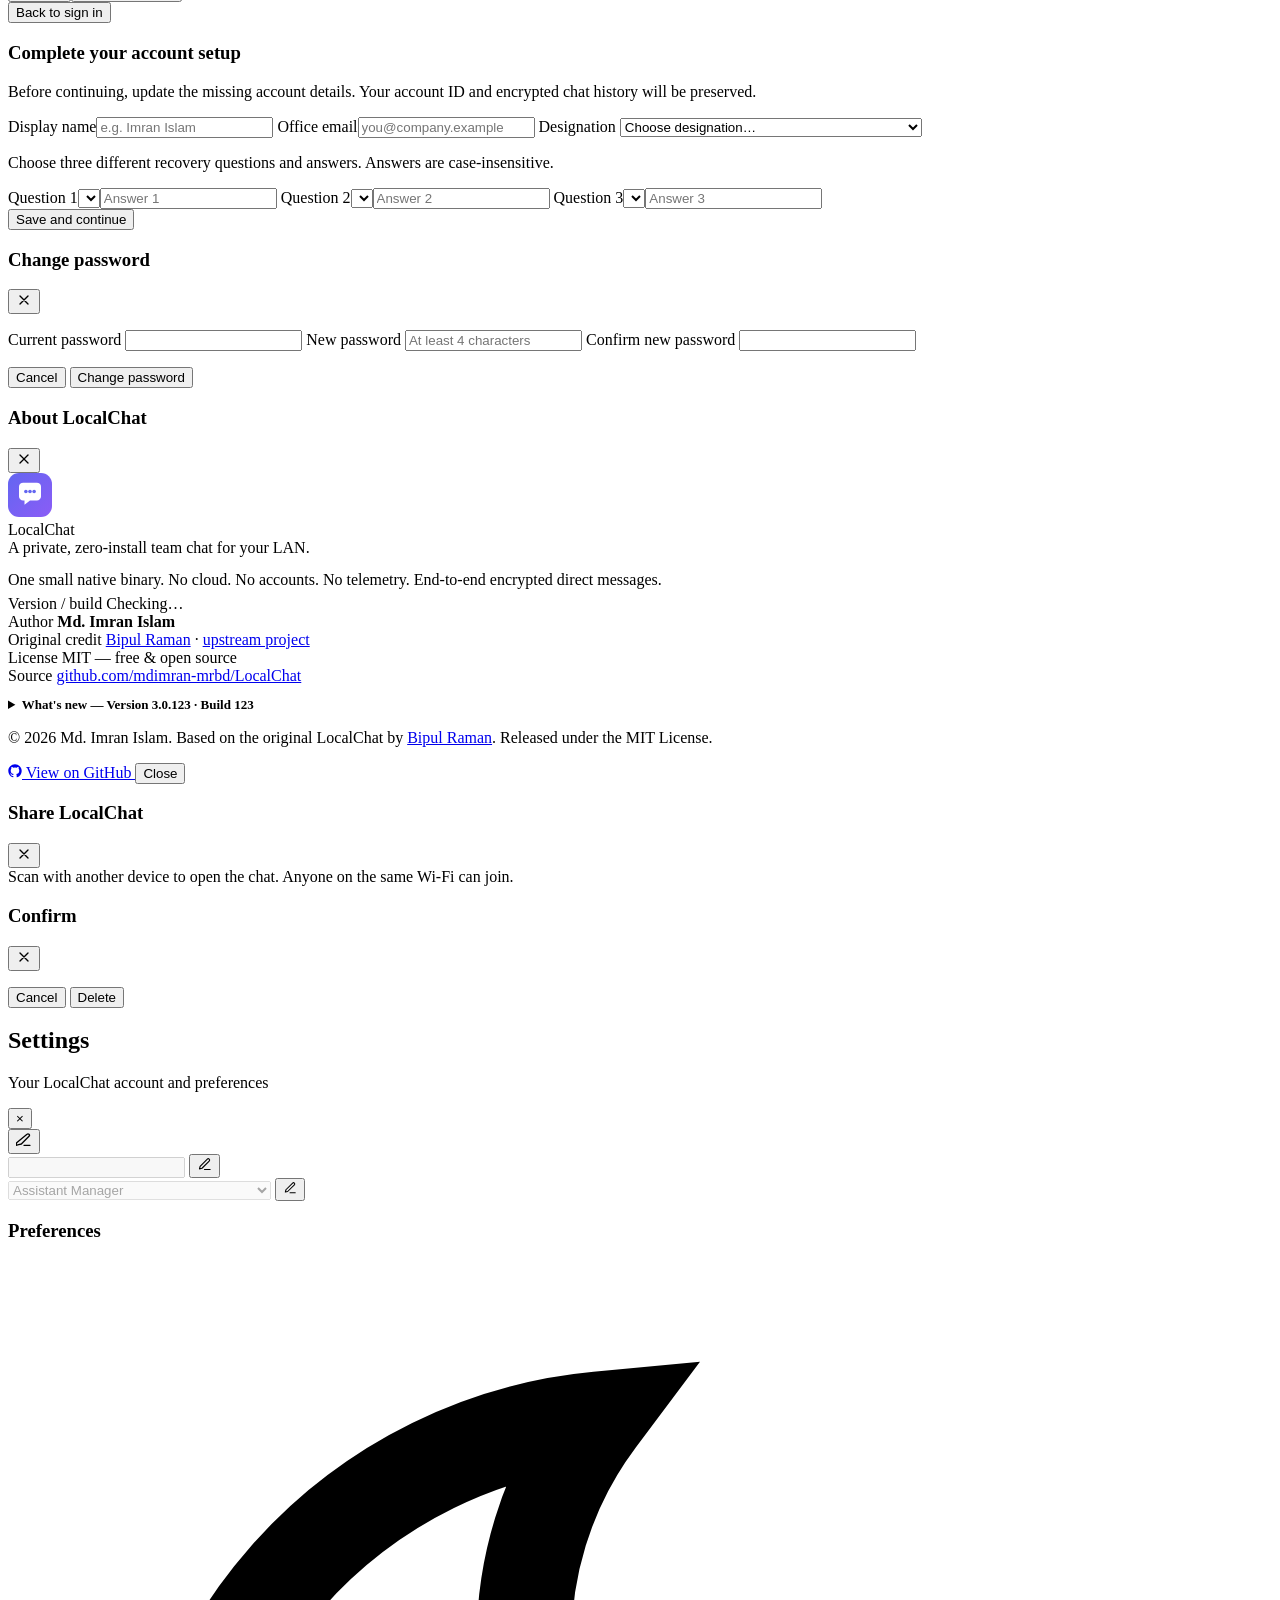
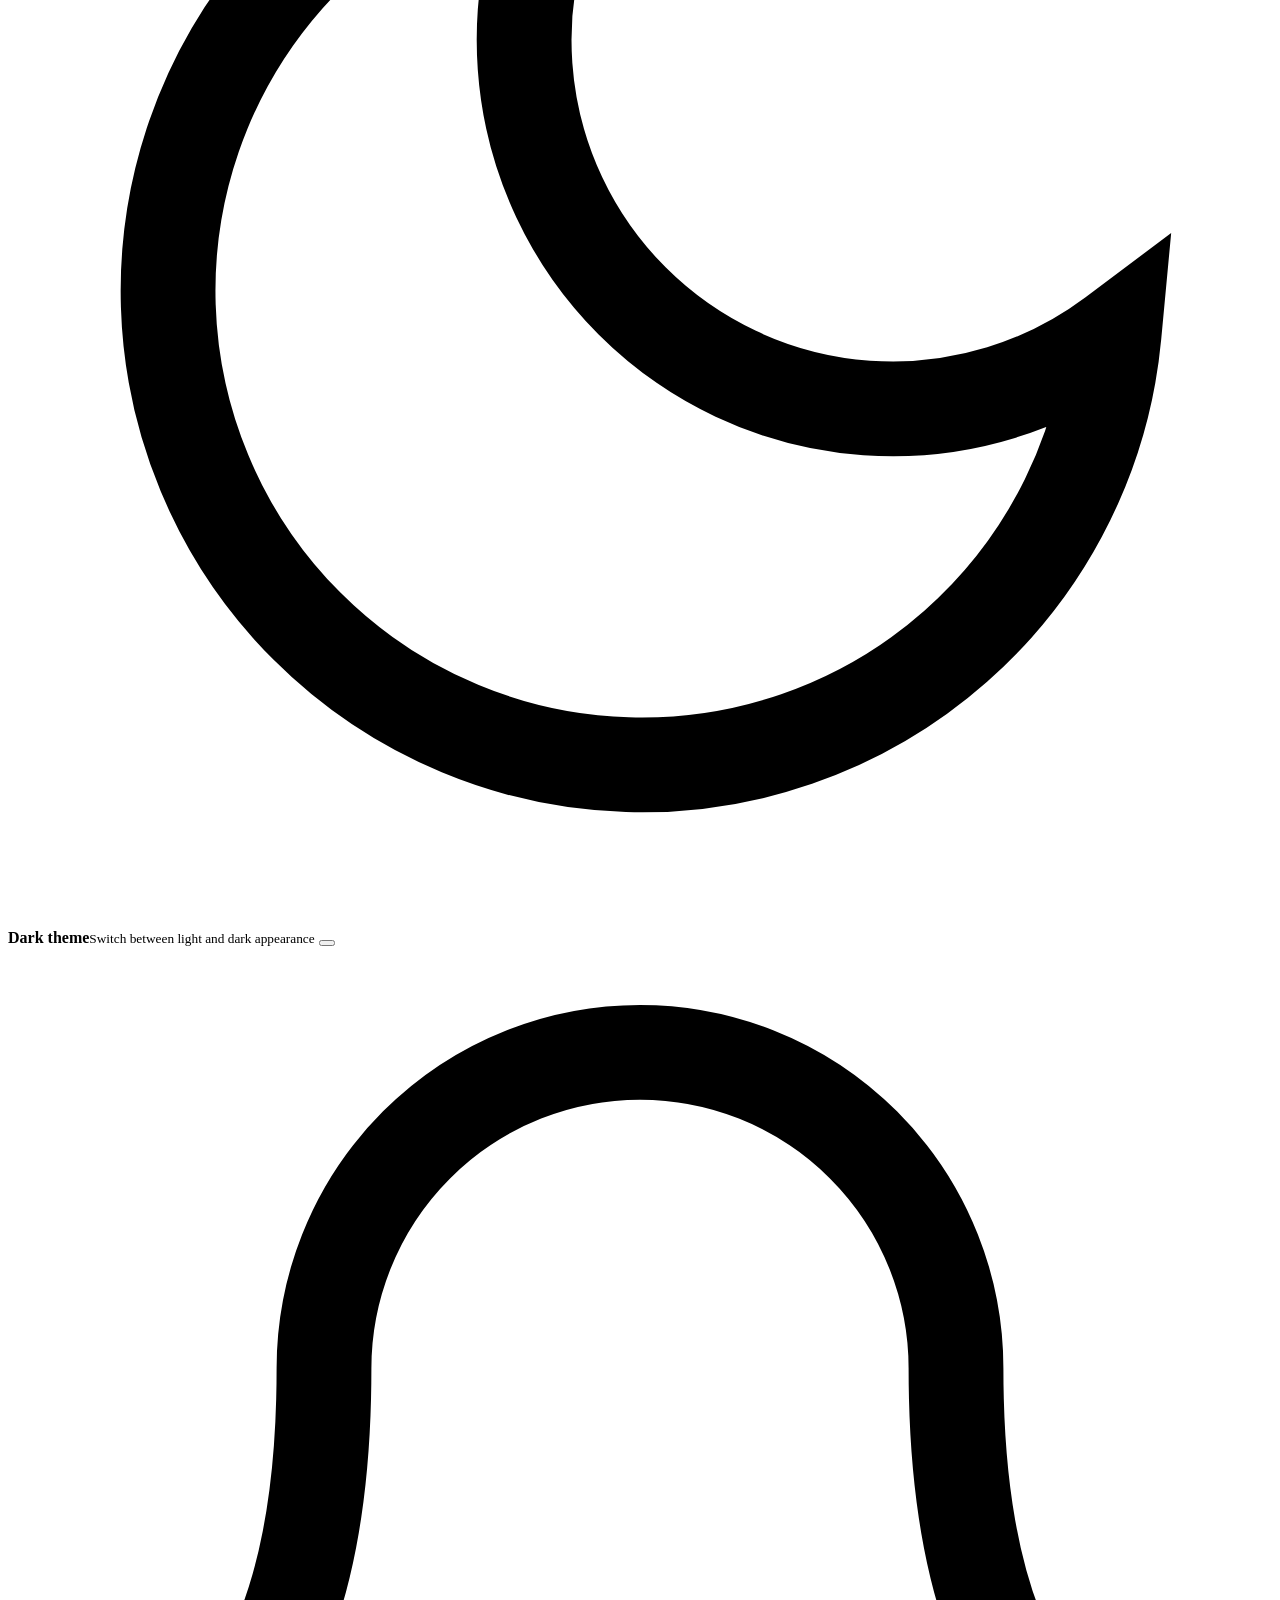
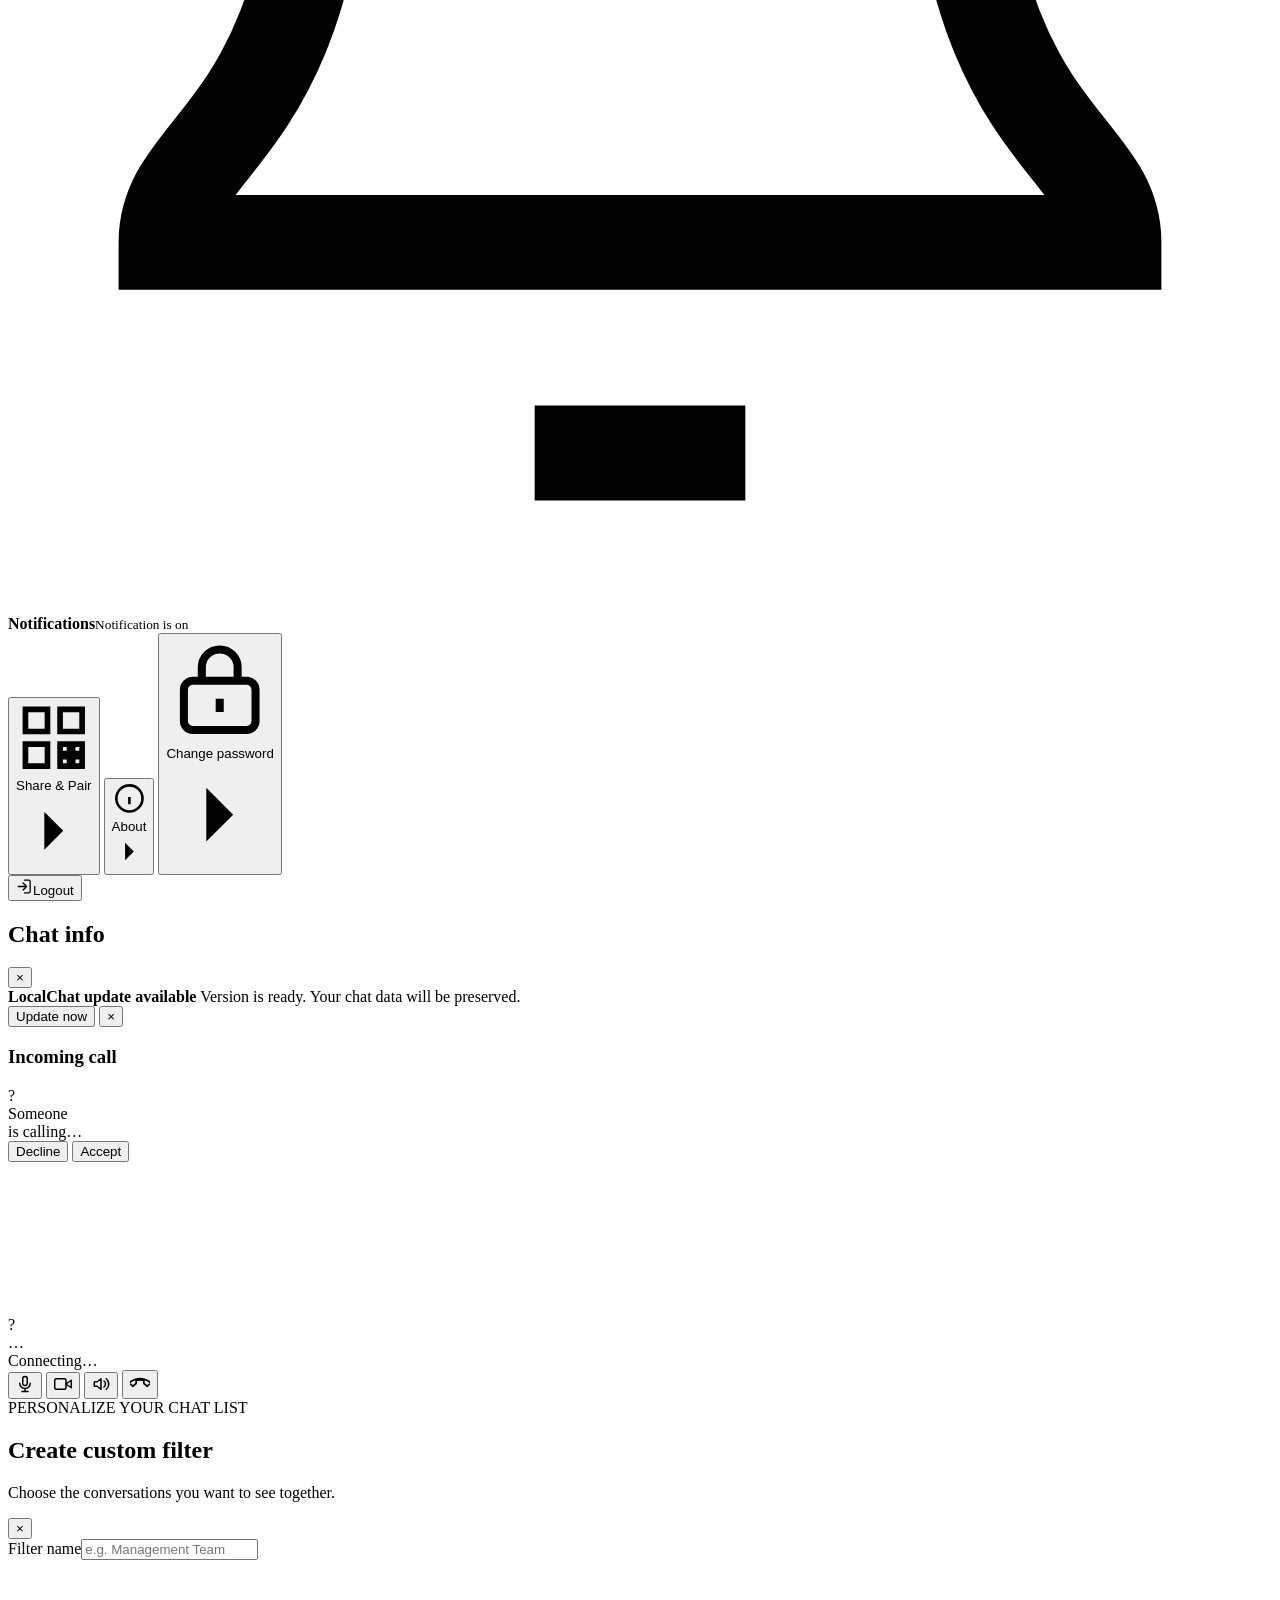
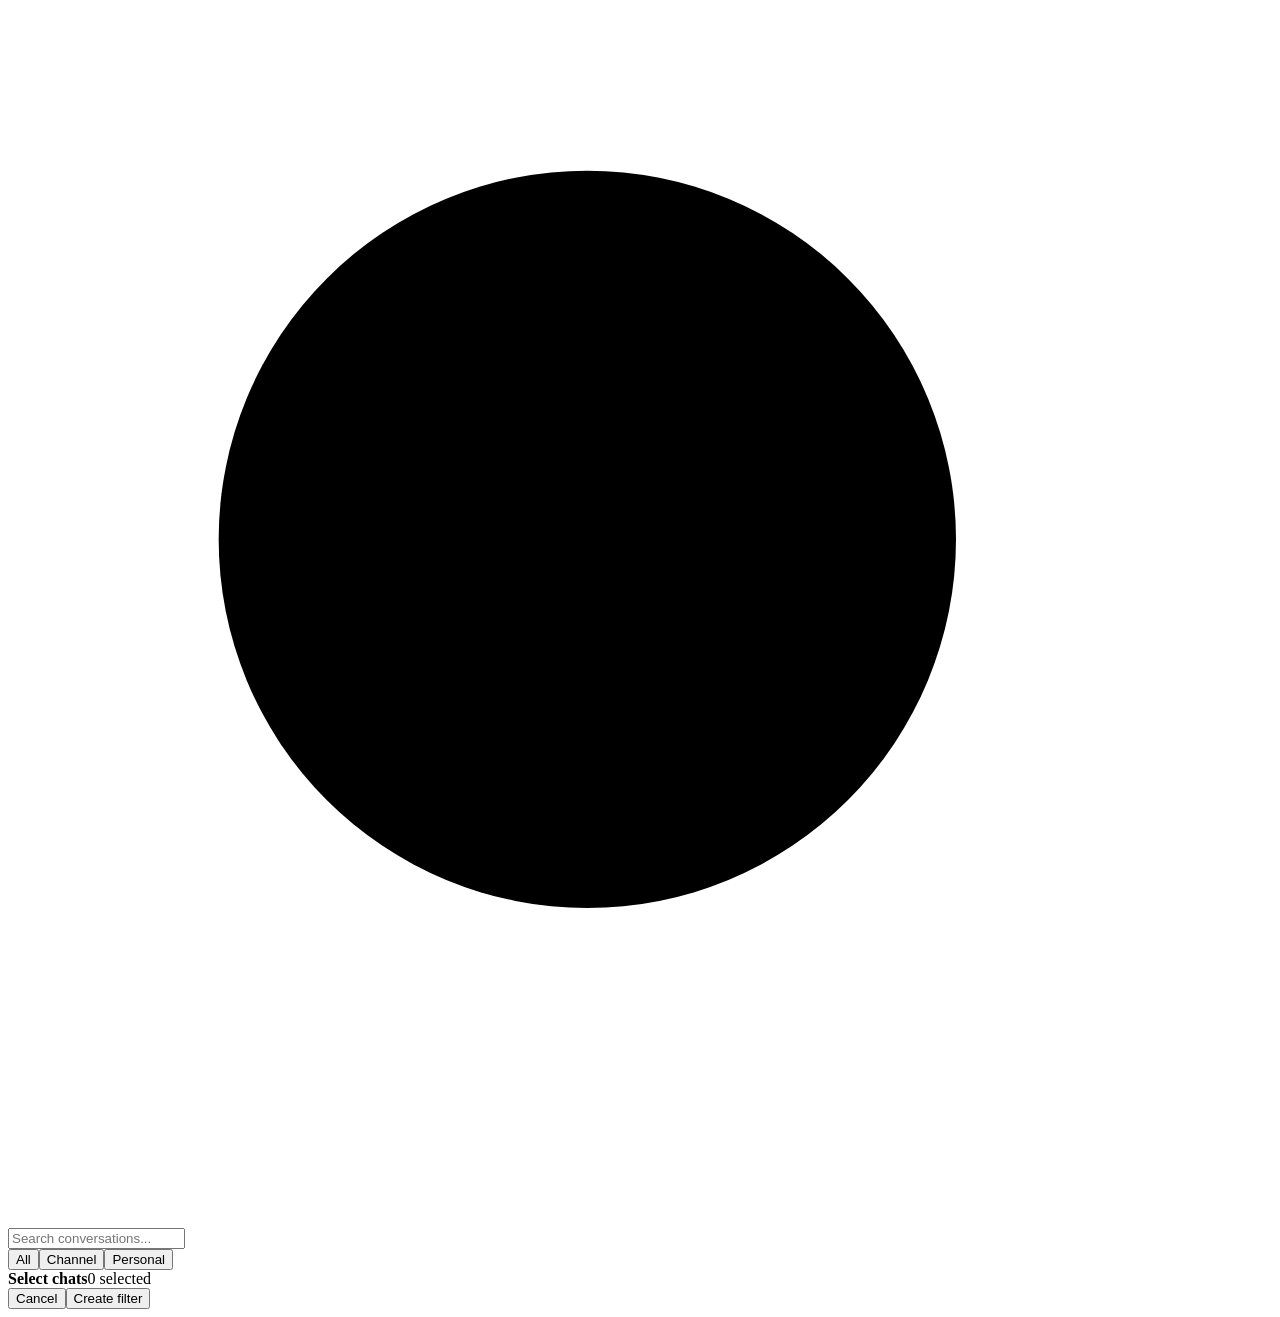
==== commit 986e0cbf: "Redesign settings notification control as DND menu" ====
--- a/app/web/index.html
+++ b/app/web/index.html
@@ -119,7 +119,7 @@
         <button class="nav-rail-btn nav-rail-labeled" type="button" data-rail-tab="online" title="Online" aria-label="Online" onclick="setSidebarTab('online');if(window.innerWidth<=780)openSidebar()"><svg viewBox="0 0 24 24"><circle cx="12" cy="8" r="3"/><path d="M5 20a7 7 0 0 1 14 0"/></svg><span>Online</span></button>
       </div><div class="nav-ribbon-spacer"></div>
       <div class="nav-ribbon-bottom"><button id="meChip" class="nav-profile" type="button" title="Profile and settings" aria-label="Open profile and settings"></button></div>
-      <div id="browserNotificationControl" class="browser-notification-control settings-notification-control"><button id="browserNotificationsBtn" class="icon-btn browser-notification-button settings-notification-switch" type="button" role="switch" aria-checked="false" title="Toggle desktop notifications" aria-label="Toggle desktop notifications" aria-haspopup="true" aria-expanded="false"></button><button id="browserNotificationMenuBtn" class="icon-btn browser-notification-menu-trigger" type="button" aria-label="Notification snooze options" title="Notification snooze options" aria-expanded="false">⌄</button><div id="browserNotificationMenu" class="browser-notification-menu" role="menu" aria-label="Browser notification controls" hidden><button type="button" role="menuitem" data-notification-action="enable">Enable browser notifications</button><button type="button" role="menuitem" data-notification-action="resume" hidden>Resume notifications now</button><div class="browser-notification-menu-label">Snooze notifications</div><button type="button" role="menuitem" data-snooze-minutes="5">For 5 minutes</button><button type="button" role="menuitem" data-snooze-minutes="30">For 30 minutes</button><button type="button" role="menuitem" data-snooze-minutes="60">For 1 hour</button><button type="button" role="menuitem" data-snooze-minutes="480">For 8 hours</button></div></div>
+      <div id="browserNotificationControl" class="browser-notification-control settings-notification-control"><button id="browserNotificationsBtn" class="icon-btn browser-notification-button settings-notification-dnd" type="button" title="Notification options" aria-label="Notification options" aria-haspopup="true" aria-expanded="false"><svg viewBox="0 0 24 24" width="20" height="20" fill="none" stroke="currentColor" stroke-width="1.8" stroke-linecap="round" stroke-linejoin="round" aria-hidden="true"><path d="M18 8a6 6 0 0 0-12 0c0 7-3 7-3 9h18c0-2-3-2-3-9"/><path d="M10 21h4"/><path d="m3 3 18 18"/></svg></button><div id="browserNotificationMenu" class="browser-notification-menu" role="menu" aria-label="Notification snooze options" hidden><button type="button" role="menuitem" data-notification-action="enable">Enable desktop notifications</button><button type="button" role="menuitem" data-notification-action="resume" hidden>Resume notifications now</button><div class="browser-notification-menu-label">Snooze notifications</div><button type="button" role="menuitem" data-snooze-minutes="5">For 5 minutes</button><button type="button" role="menuitem" data-snooze-minutes="30">For 30 minutes</button><button type="button" role="menuitem" data-snooze-minutes="60">For 1 hour</button><button type="button" role="menuitem" data-snooze-minutes="480">For 8 hours</button></div></div>
     </nav>    <aside class="sidebar" id="sidebar" aria-label="Chat list" aria-hidden="false">
       <button type="button" id="sidebarCloseBtn" class="icon-btn sidebar-close-btn" aria-label="Close chat list" title="Close chat list" onclick="closeSidebar()">×</button>
       <header class="chatlist-head"><div class="chatlist-title-row"><h1>Chats</h1><span class="status-pill" id="statusPill" title="Connection status" role="status" aria-live="polite"><span class="dot"></span><span class="txt">offline</span></span></div>
@@ -604,7 +604,7 @@
         </div>
         <div class="settings-preference-row settings-notification-row">
           <span class="settings-preference-icon"><svg viewBox="0 0 24 24" fill="none" stroke="currentColor" stroke-width="1.8"><path d="M18 8a6 6 0 0 0-12 0c0 7-3 7-3 9h18c0-2-3-2-3-9M10 21h4"/></svg></span>
-          <span class="settings-preference-copy"><strong>Notifications</strong><small>Desktop alerts and snooze duration</small></span>
+          <span class="settings-preference-copy"><strong>Notifications</strong><small id="notificationStatusText" aria-live="polite">Notification is on</small></span>
           <div id="settingsNotificationsSlot"></div>
         </div>
       </section>
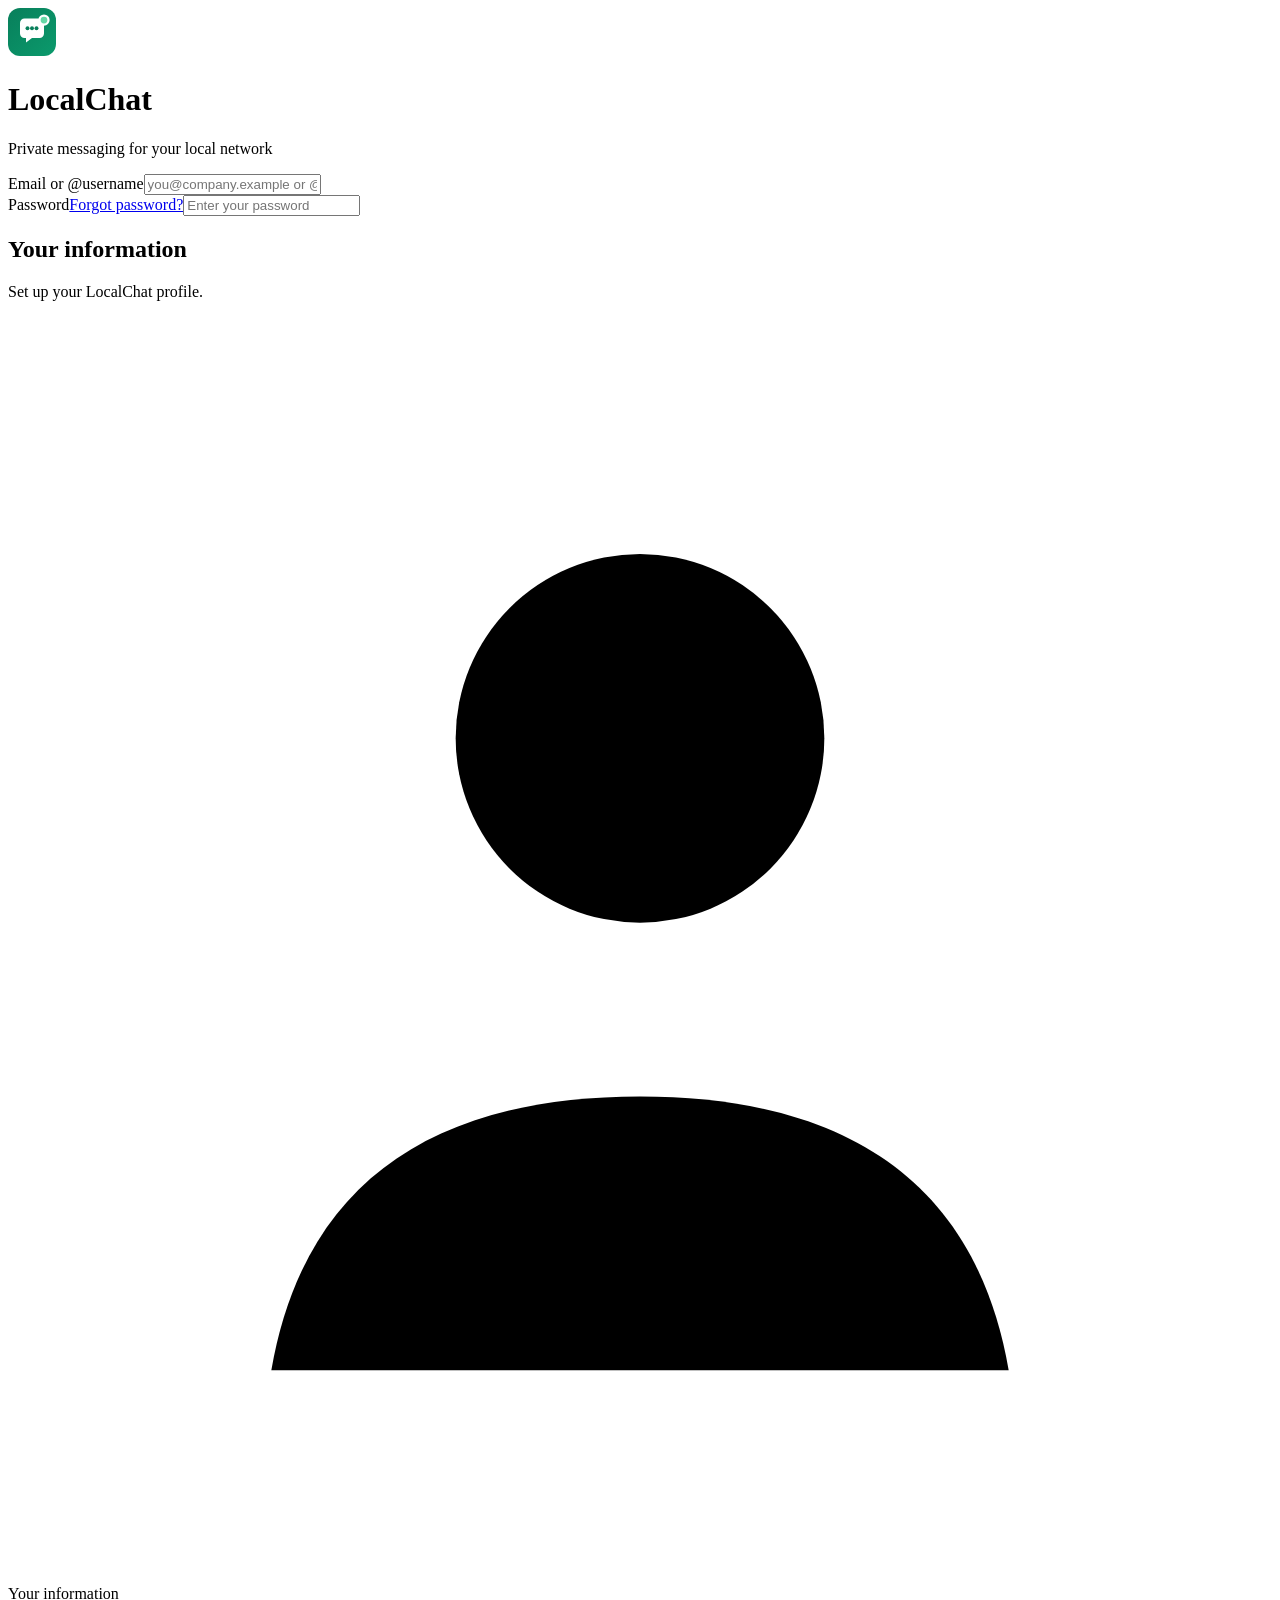
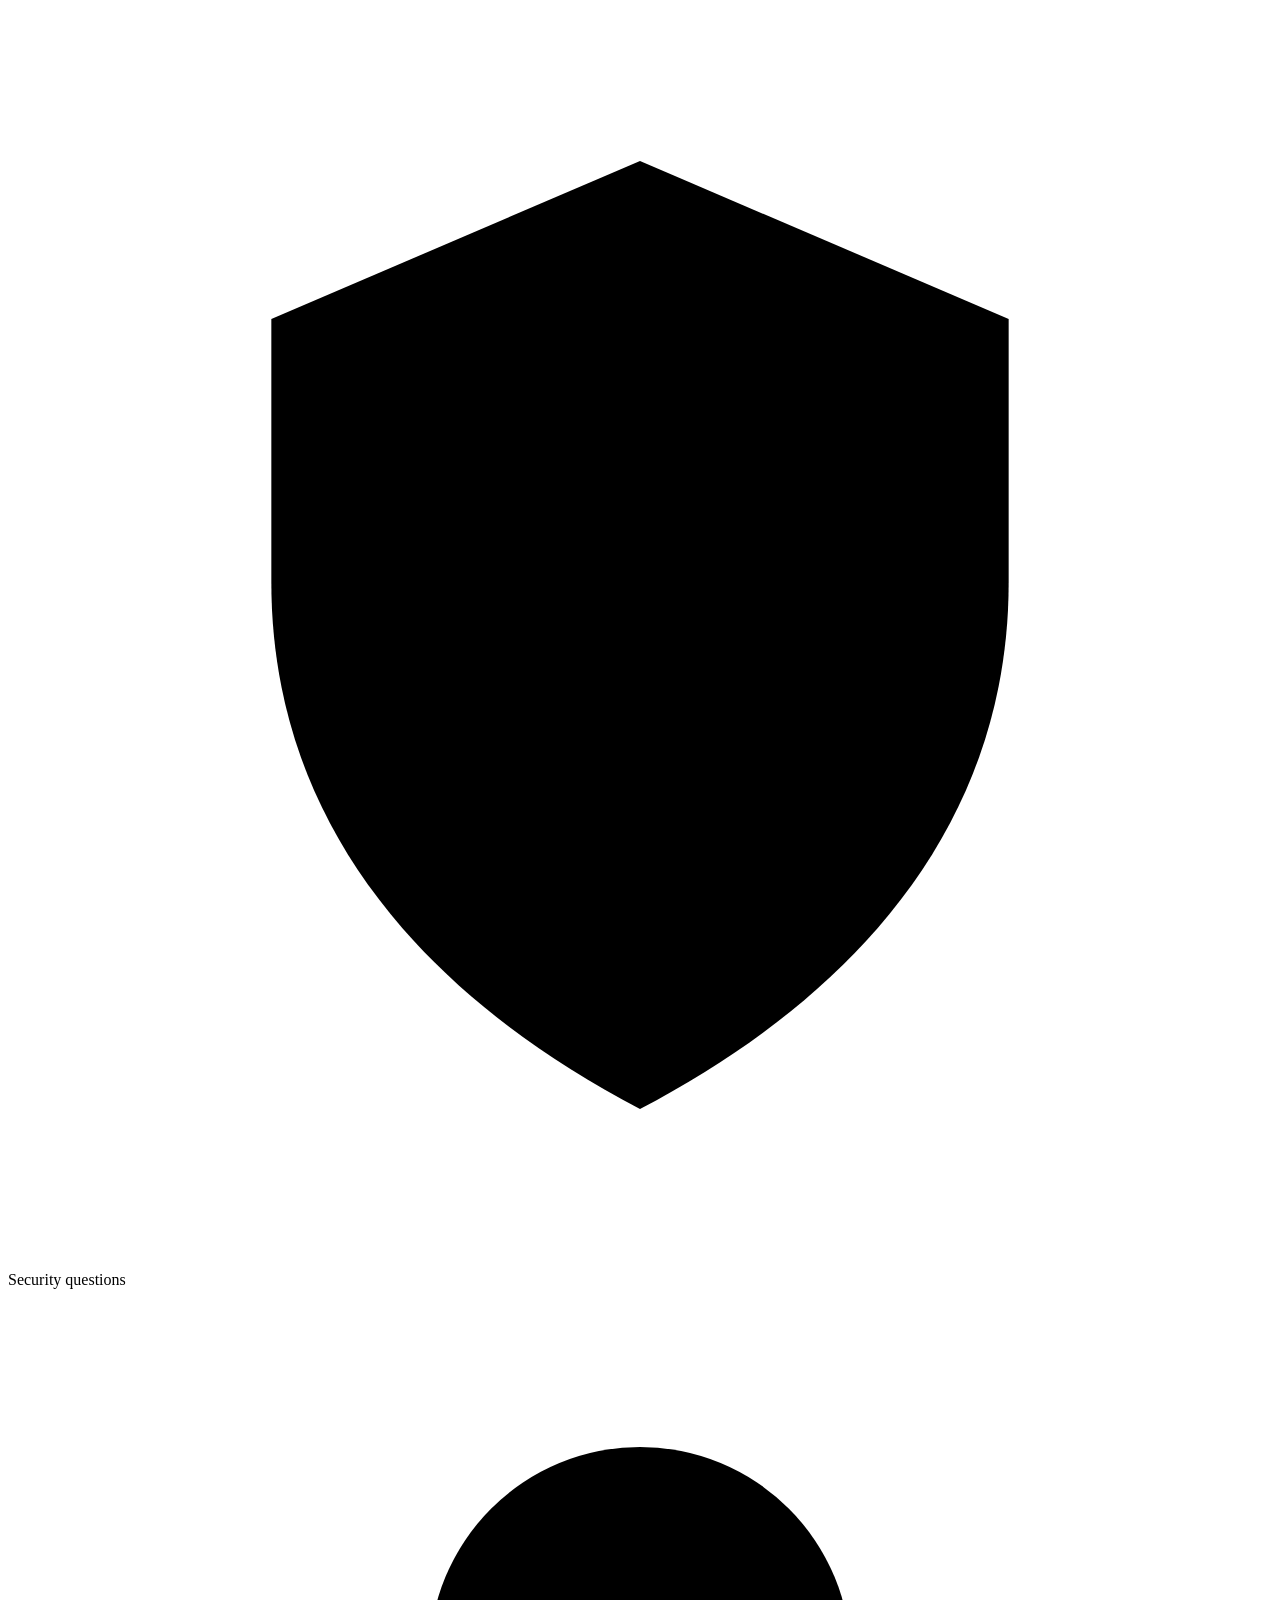
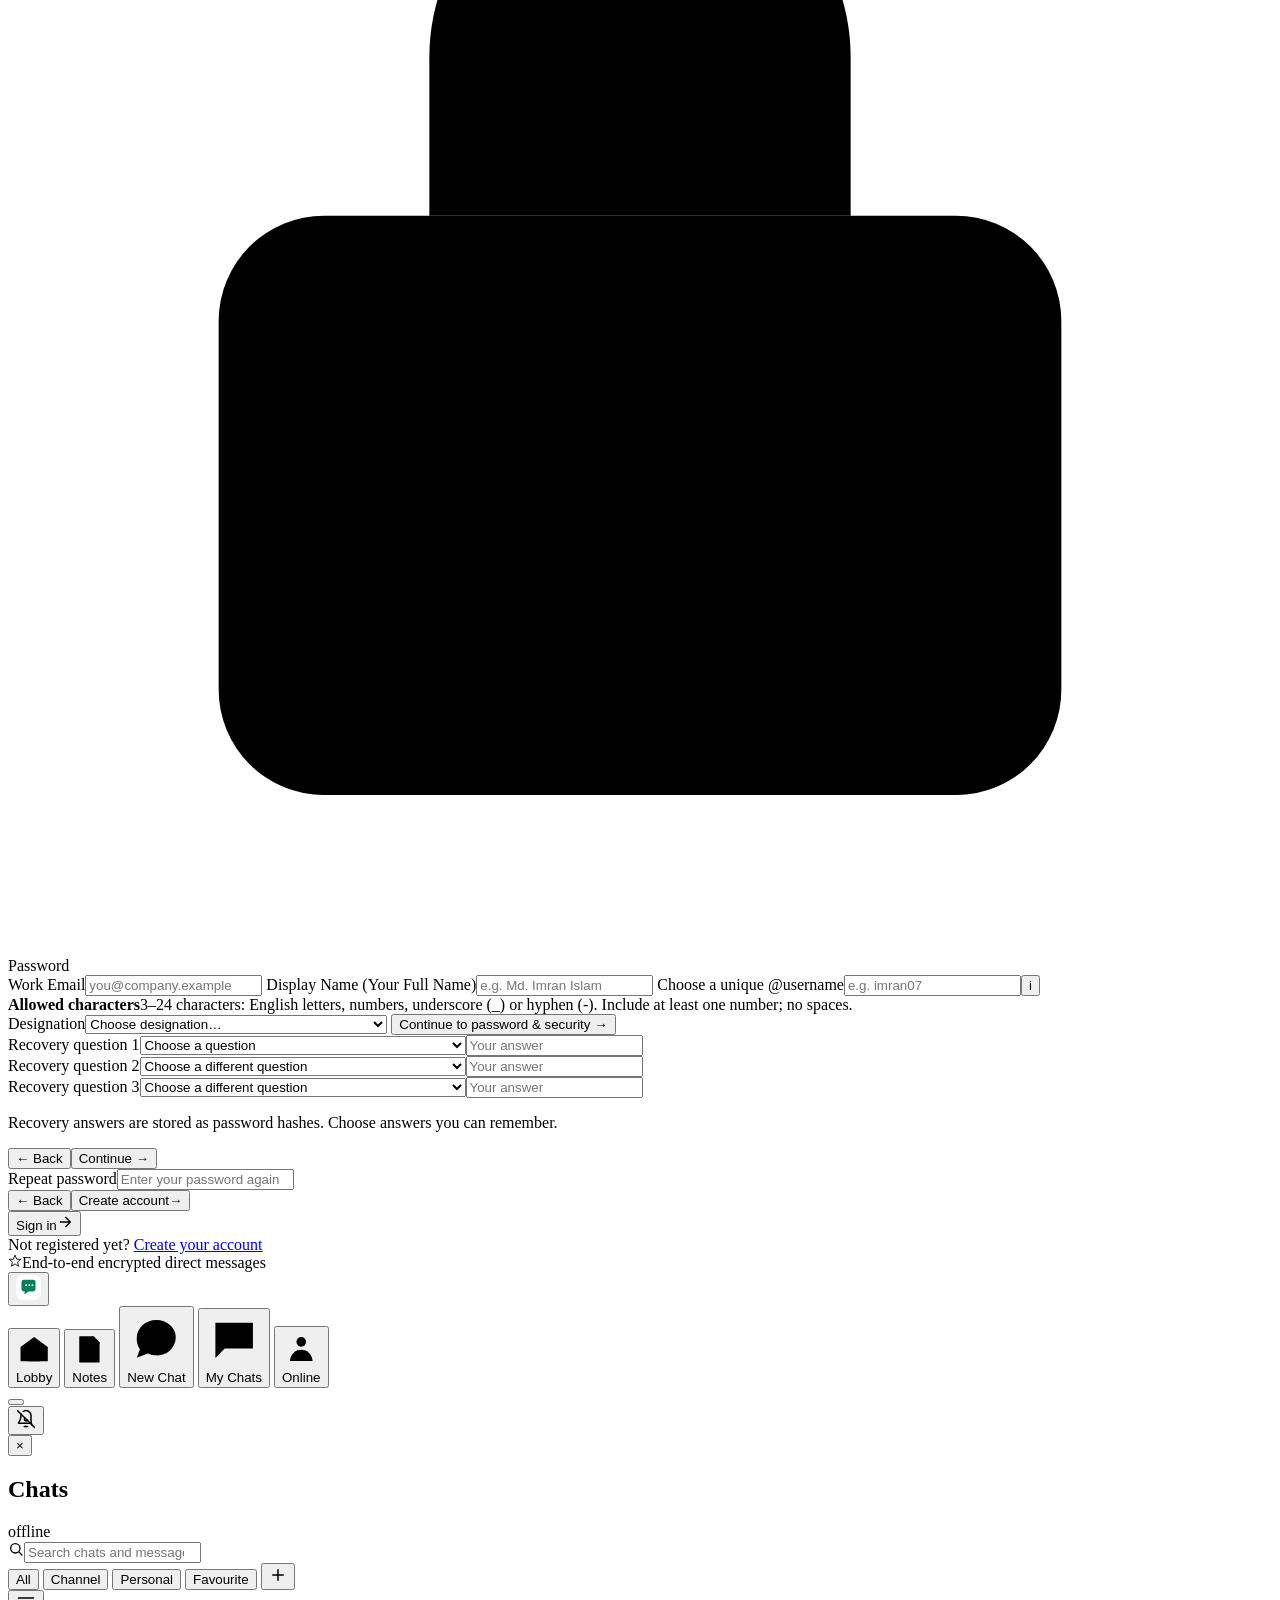
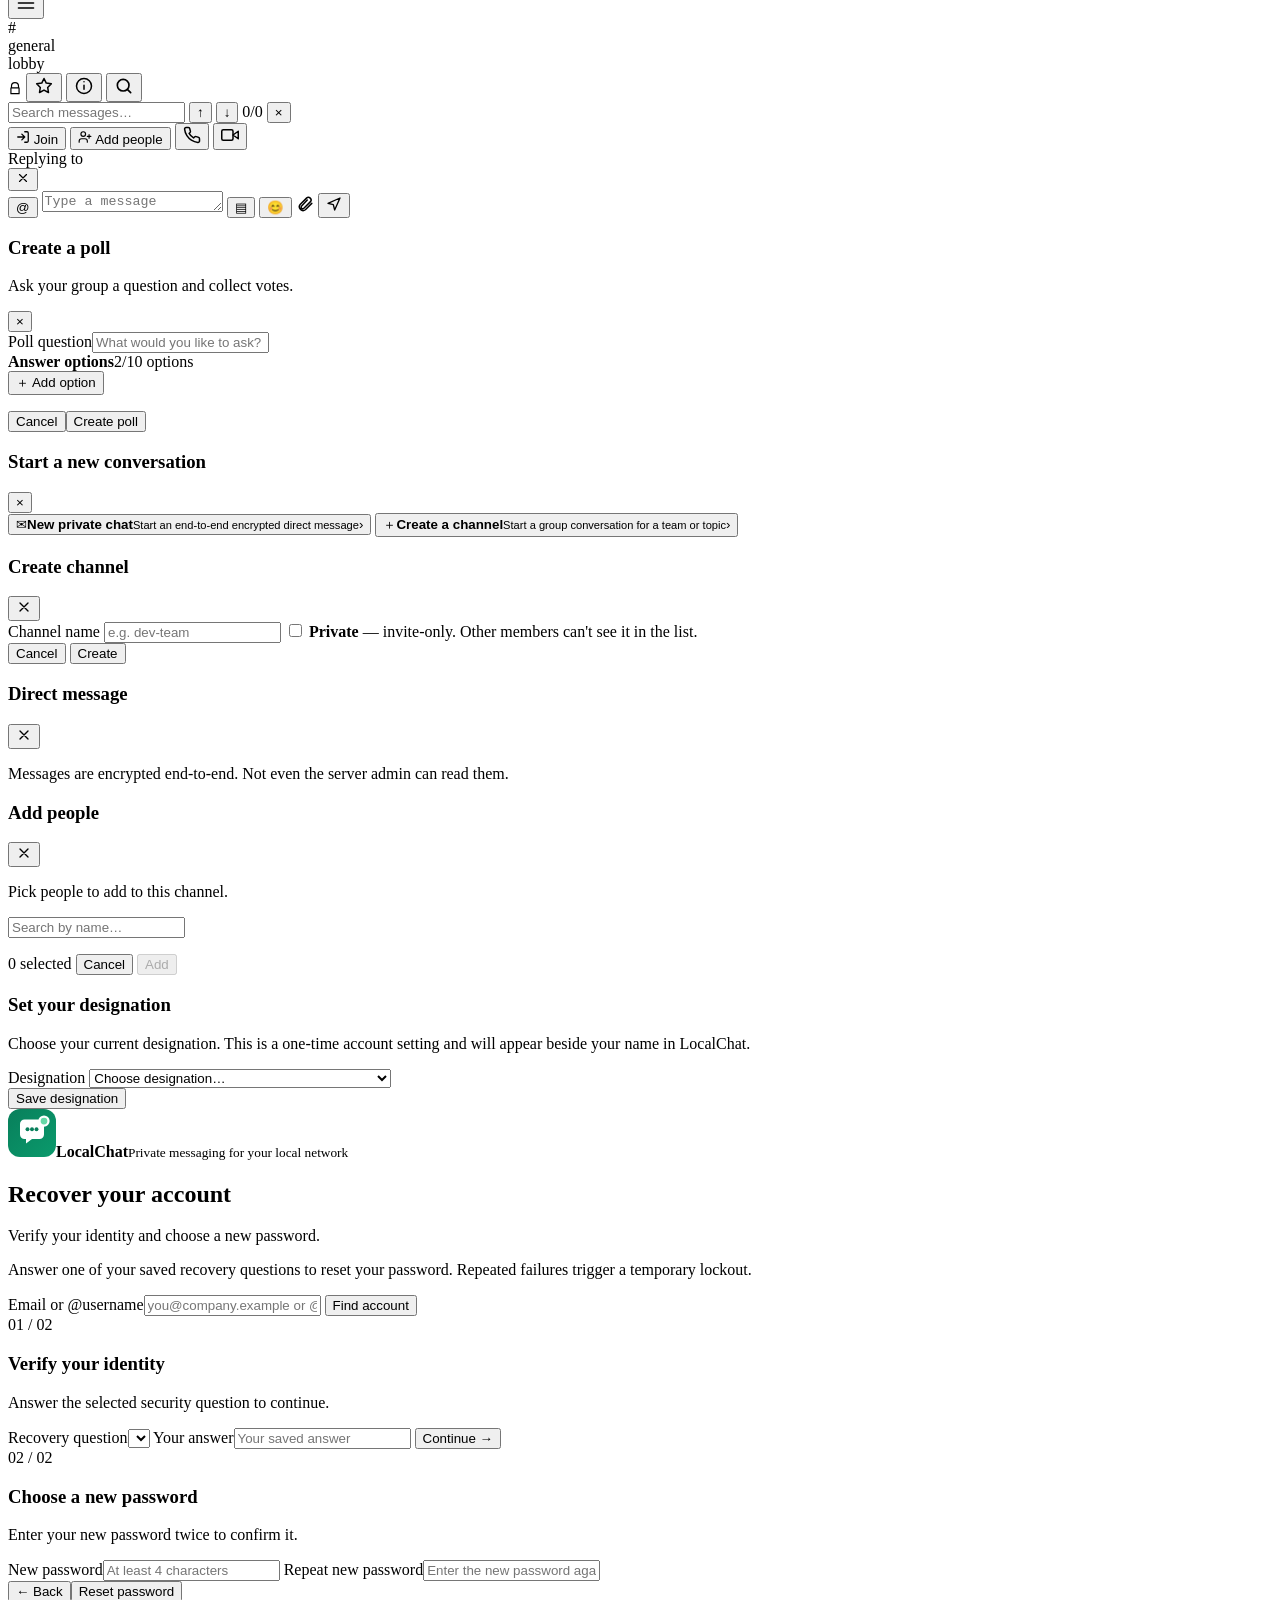
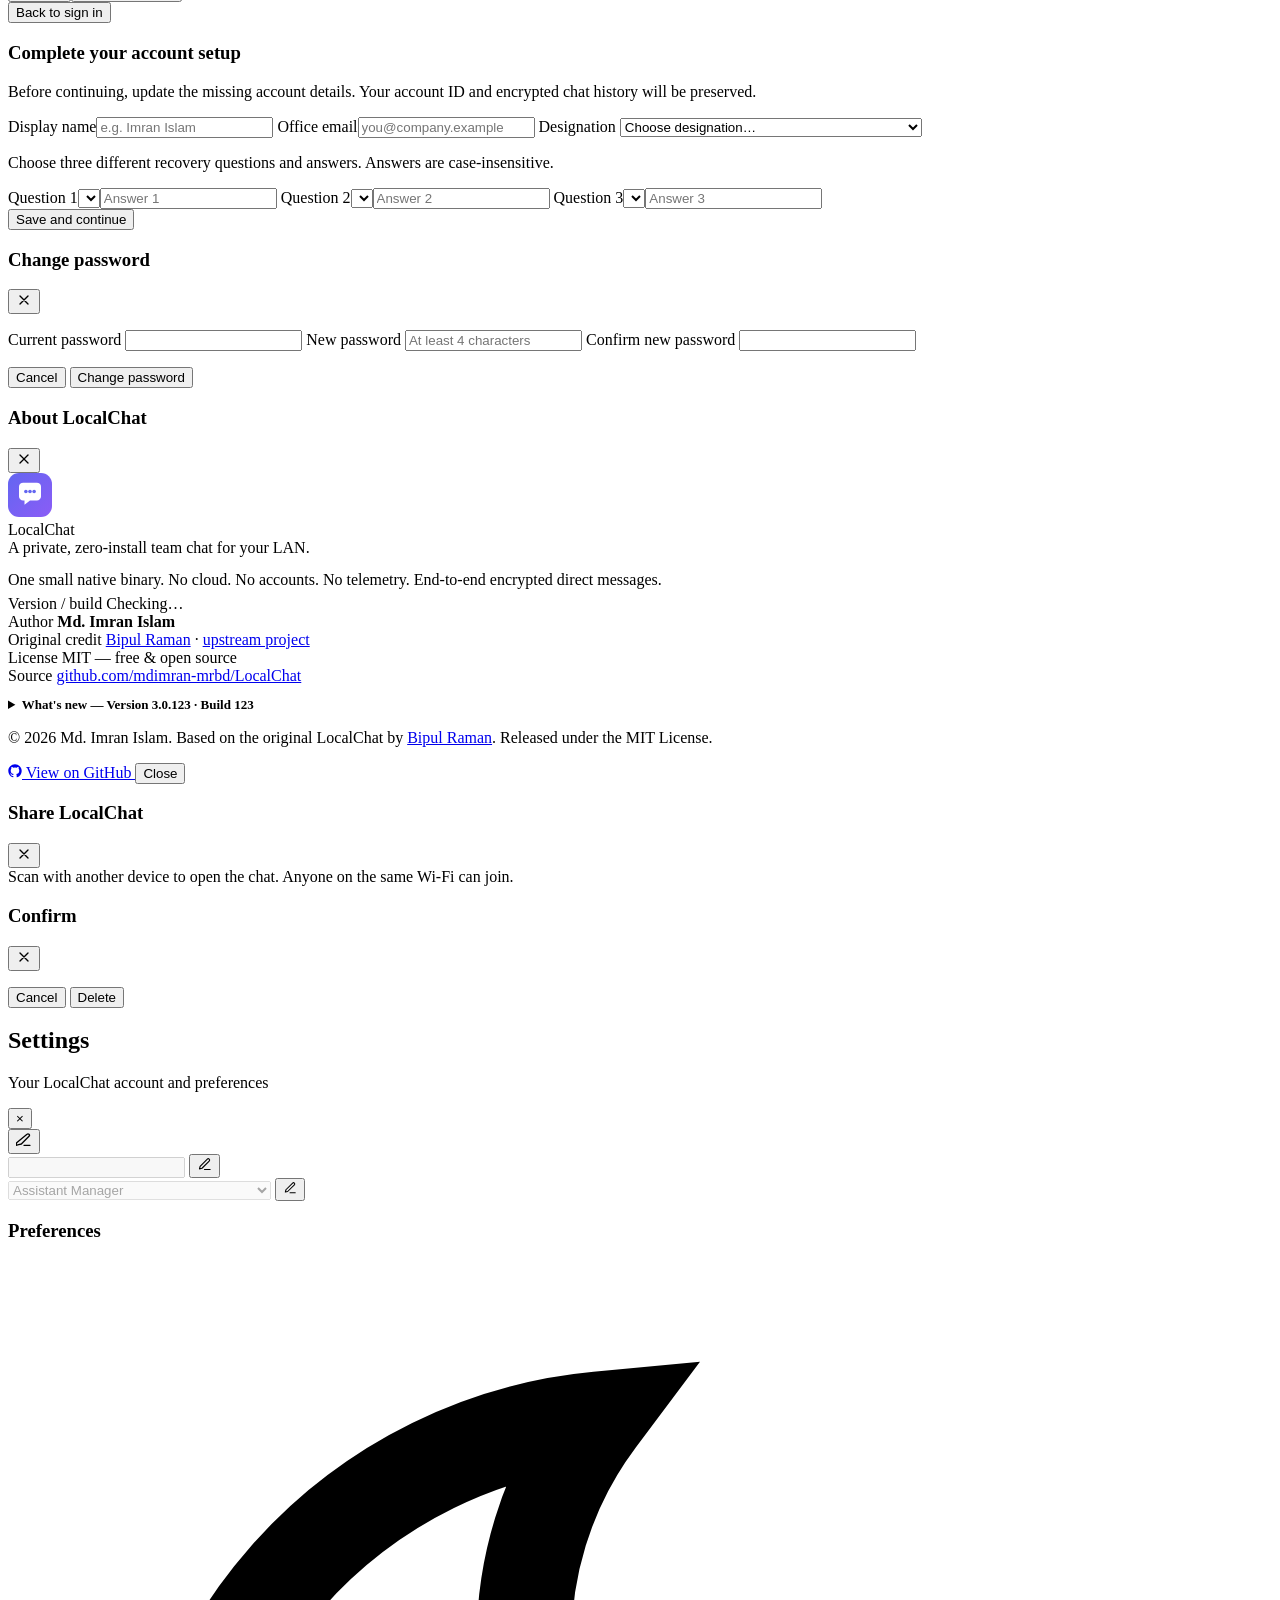
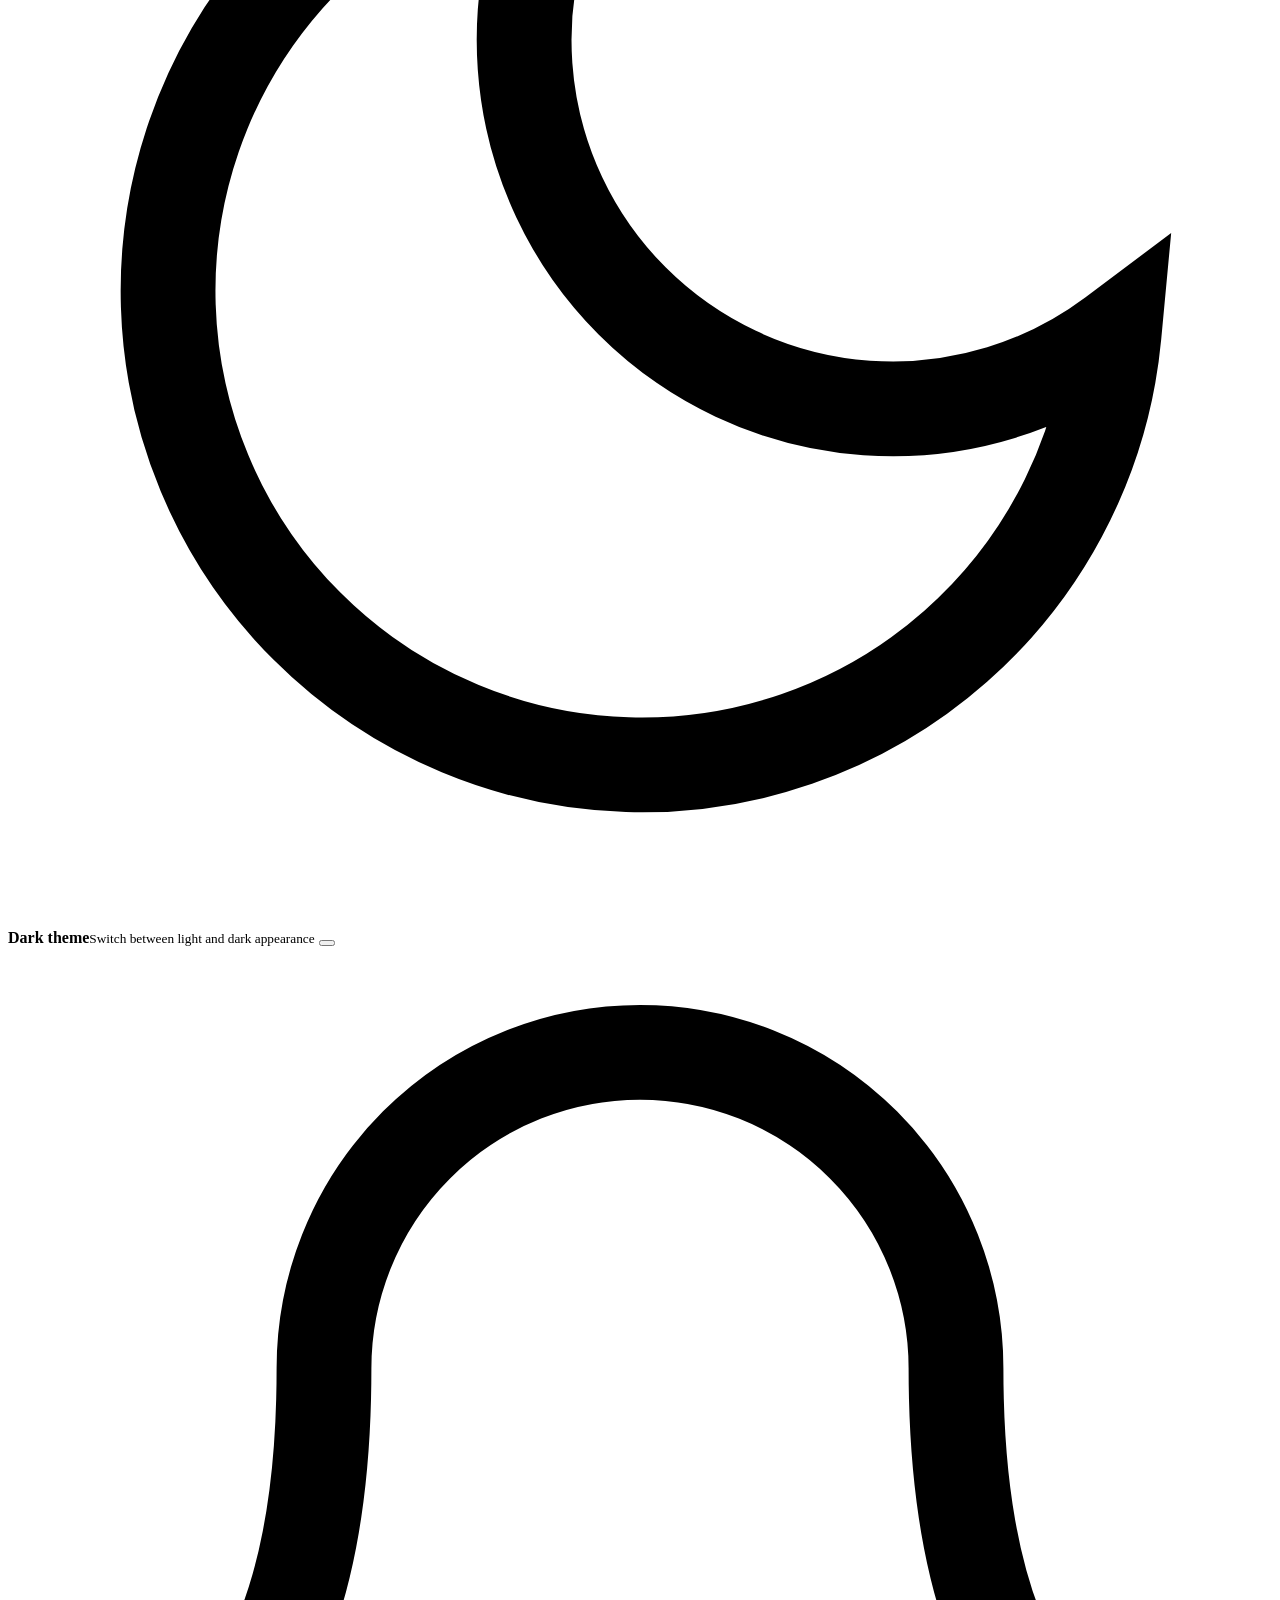
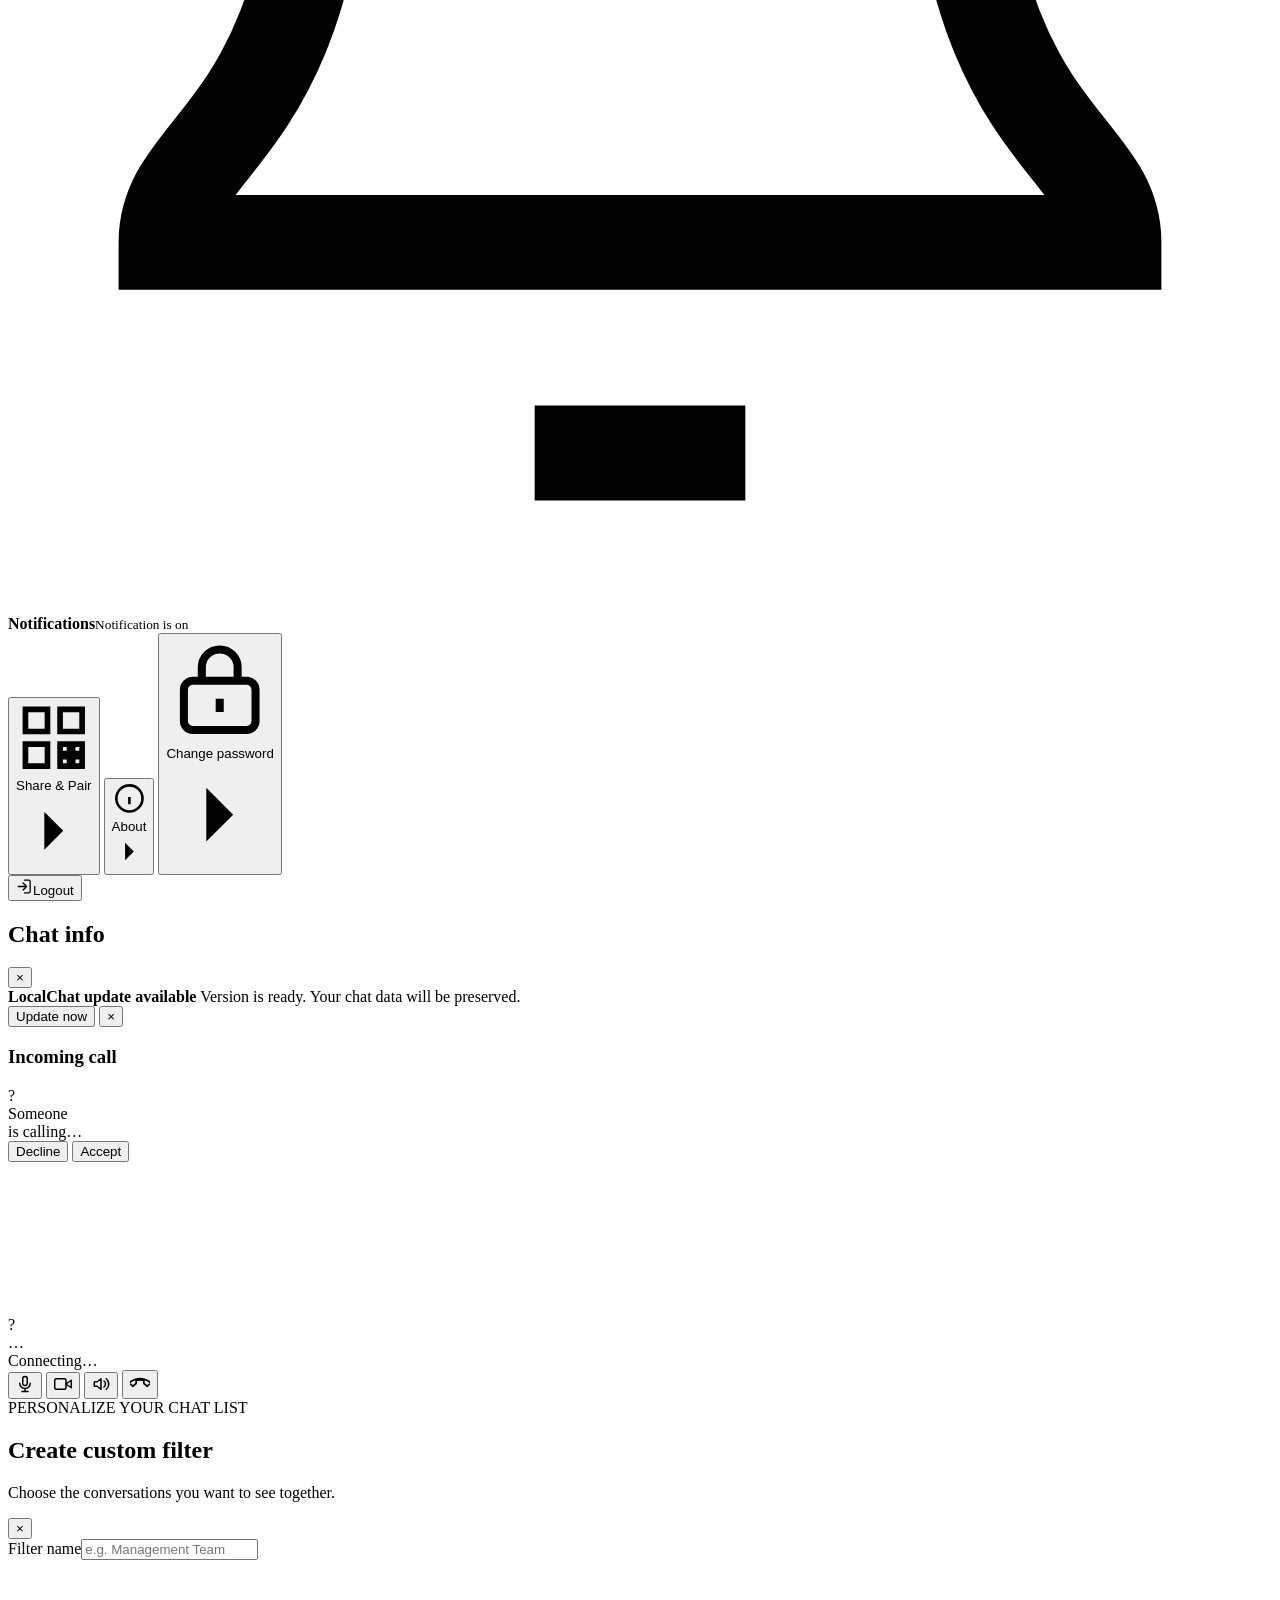
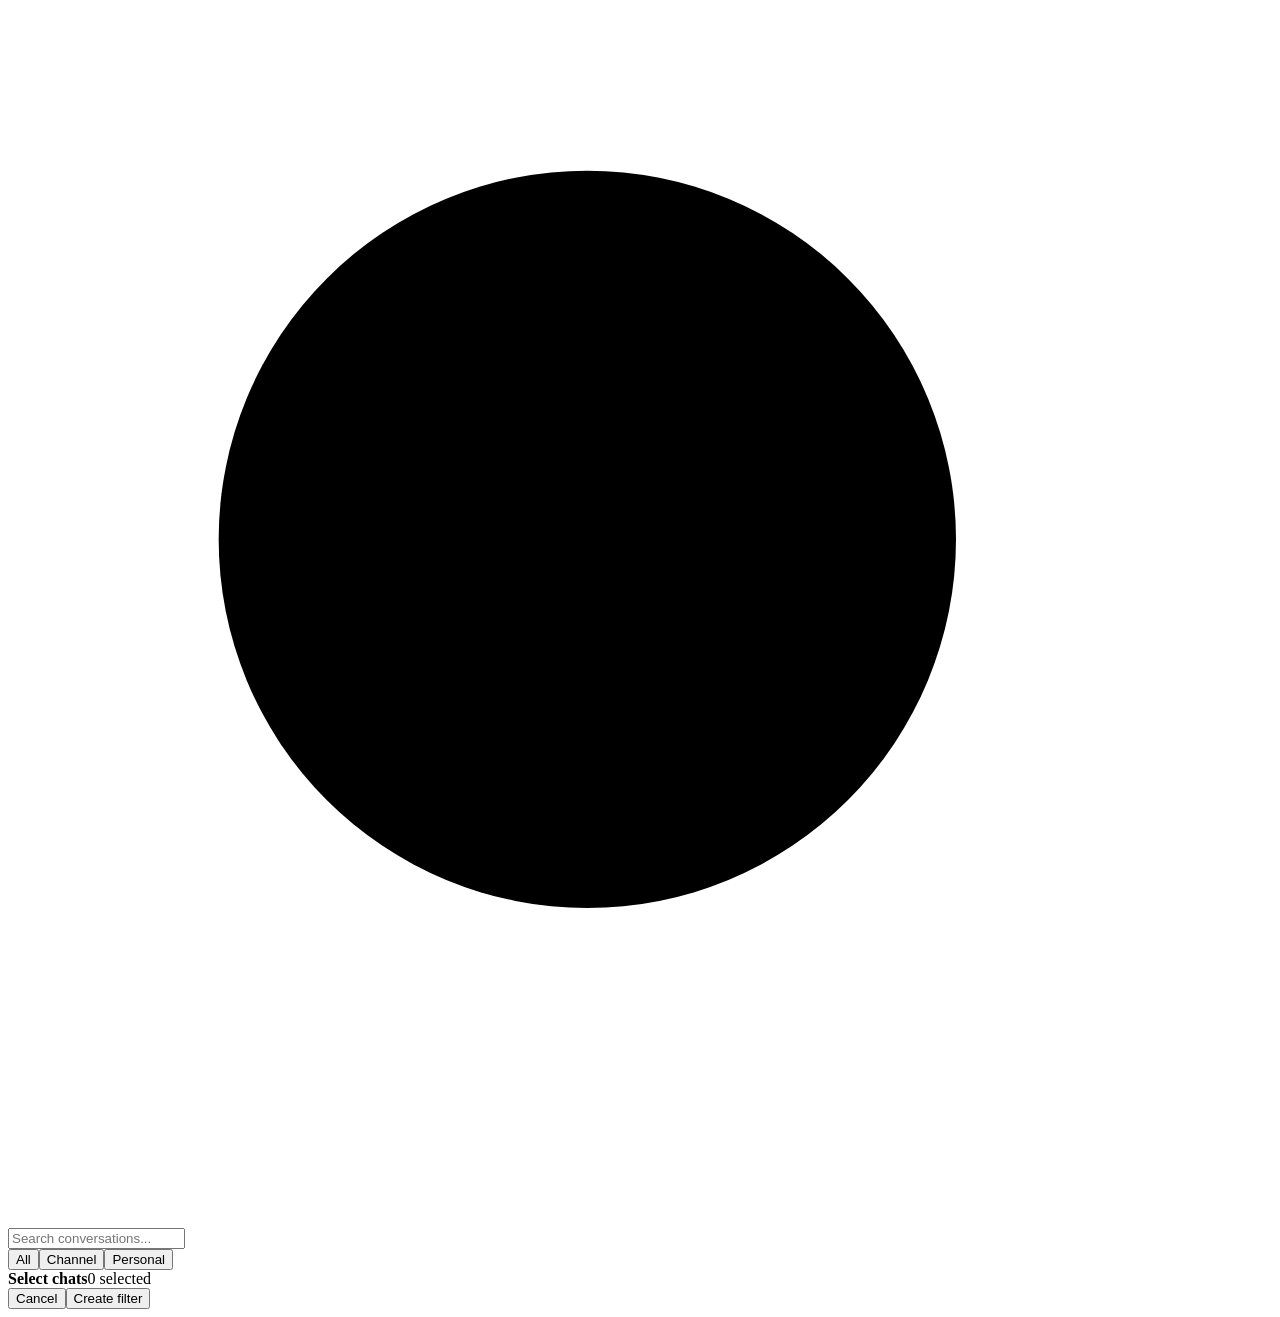
==== commit ebd8bbd2: "Use clean bell-off fallback icon for notification control" ====
--- a/app/web/index.html
+++ b/app/web/index.html
@@ -119,7 +119,7 @@
         <button class="nav-rail-btn nav-rail-labeled" type="button" data-rail-tab="online" title="Online" aria-label="Online" onclick="setSidebarTab('online');if(window.innerWidth<=780)openSidebar()"><svg viewBox="0 0 24 24"><circle cx="12" cy="8" r="3"/><path d="M5 20a7 7 0 0 1 14 0"/></svg><span>Online</span></button>
       </div><div class="nav-ribbon-spacer"></div>
       <div class="nav-ribbon-bottom"><button id="meChip" class="nav-profile" type="button" title="Profile and settings" aria-label="Open profile and settings"></button></div>
-      <div id="browserNotificationControl" class="browser-notification-control settings-notification-control"><button id="browserNotificationsBtn" class="icon-btn browser-notification-button settings-notification-dnd" type="button" title="Notification options" aria-label="Notification options" aria-haspopup="true" aria-expanded="false"><svg viewBox="0 0 24 24" width="20" height="20" fill="none" stroke="currentColor" stroke-width="1.8" stroke-linecap="round" stroke-linejoin="round" aria-hidden="true"><path d="M18 8a6 6 0 0 0-12 0c0 7-3 7-3 9h18c0-2-3-2-3-9"/><path d="M10 21h4"/><path d="m3 3 18 18"/></svg></button><div id="browserNotificationMenu" class="browser-notification-menu" role="menu" aria-label="Notification snooze options" hidden><button type="button" role="menuitem" data-notification-action="enable">Enable desktop notifications</button><button type="button" role="menuitem" data-notification-action="resume" hidden>Resume notifications now</button><div class="browser-notification-menu-label">Snooze notifications</div><button type="button" role="menuitem" data-snooze-minutes="5">For 5 minutes</button><button type="button" role="menuitem" data-snooze-minutes="30">For 30 minutes</button><button type="button" role="menuitem" data-snooze-minutes="60">For 1 hour</button><button type="button" role="menuitem" data-snooze-minutes="480">For 8 hours</button></div></div>
+      <div id="browserNotificationControl" class="browser-notification-control settings-notification-control"><button id="browserNotificationsBtn" class="icon-btn browser-notification-button settings-notification-dnd" type="button" title="Notification options" aria-label="Notification options" aria-haspopup="true" aria-expanded="false"><svg viewBox="0 0 24 24" width="20" height="20" fill="none" stroke="currentColor" stroke-width="1.8" stroke-linecap="round" stroke-linejoin="round" aria-hidden="true"><path d="M10.68 10.68A2 2 0 0 0 14 13.4"/><path d="M18.8 18.8A17.9 17.9 0 0 1 18 13V8a6 6 0 0 0-9.33-5"/><path d="M6.26 6.26A5.86 5.86 0 0 0 6 8c0 7-3 7-3 9h14"/><path d="m2 2 20 20"/><path d="M10 21h4"/></svg></button><div id="browserNotificationMenu" class="browser-notification-menu" role="menu" aria-label="Notification snooze options" hidden><button type="button" role="menuitem" data-notification-action="enable">Enable desktop notifications</button><button type="button" role="menuitem" data-notification-action="resume" hidden>Resume notifications now</button><div class="browser-notification-menu-label">Snooze notifications</div><button type="button" role="menuitem" data-snooze-minutes="5">For 5 minutes</button><button type="button" role="menuitem" data-snooze-minutes="30">For 30 minutes</button><button type="button" role="menuitem" data-snooze-minutes="60">For 1 hour</button><button type="button" role="menuitem" data-snooze-minutes="480">For 8 hours</button></div></div>
     </nav>    <aside class="sidebar" id="sidebar" aria-label="Chat list" aria-hidden="false">
       <button type="button" id="sidebarCloseBtn" class="icon-btn sidebar-close-btn" aria-label="Close chat list" title="Close chat list" onclick="closeSidebar()">×</button>
       <header class="chatlist-head"><div class="chatlist-title-row"><h1>Chats</h1><span class="status-pill" id="statusPill" title="Connection status" role="status" aria-live="polite"><span class="dot"></span><span class="txt">offline</span></span></div>
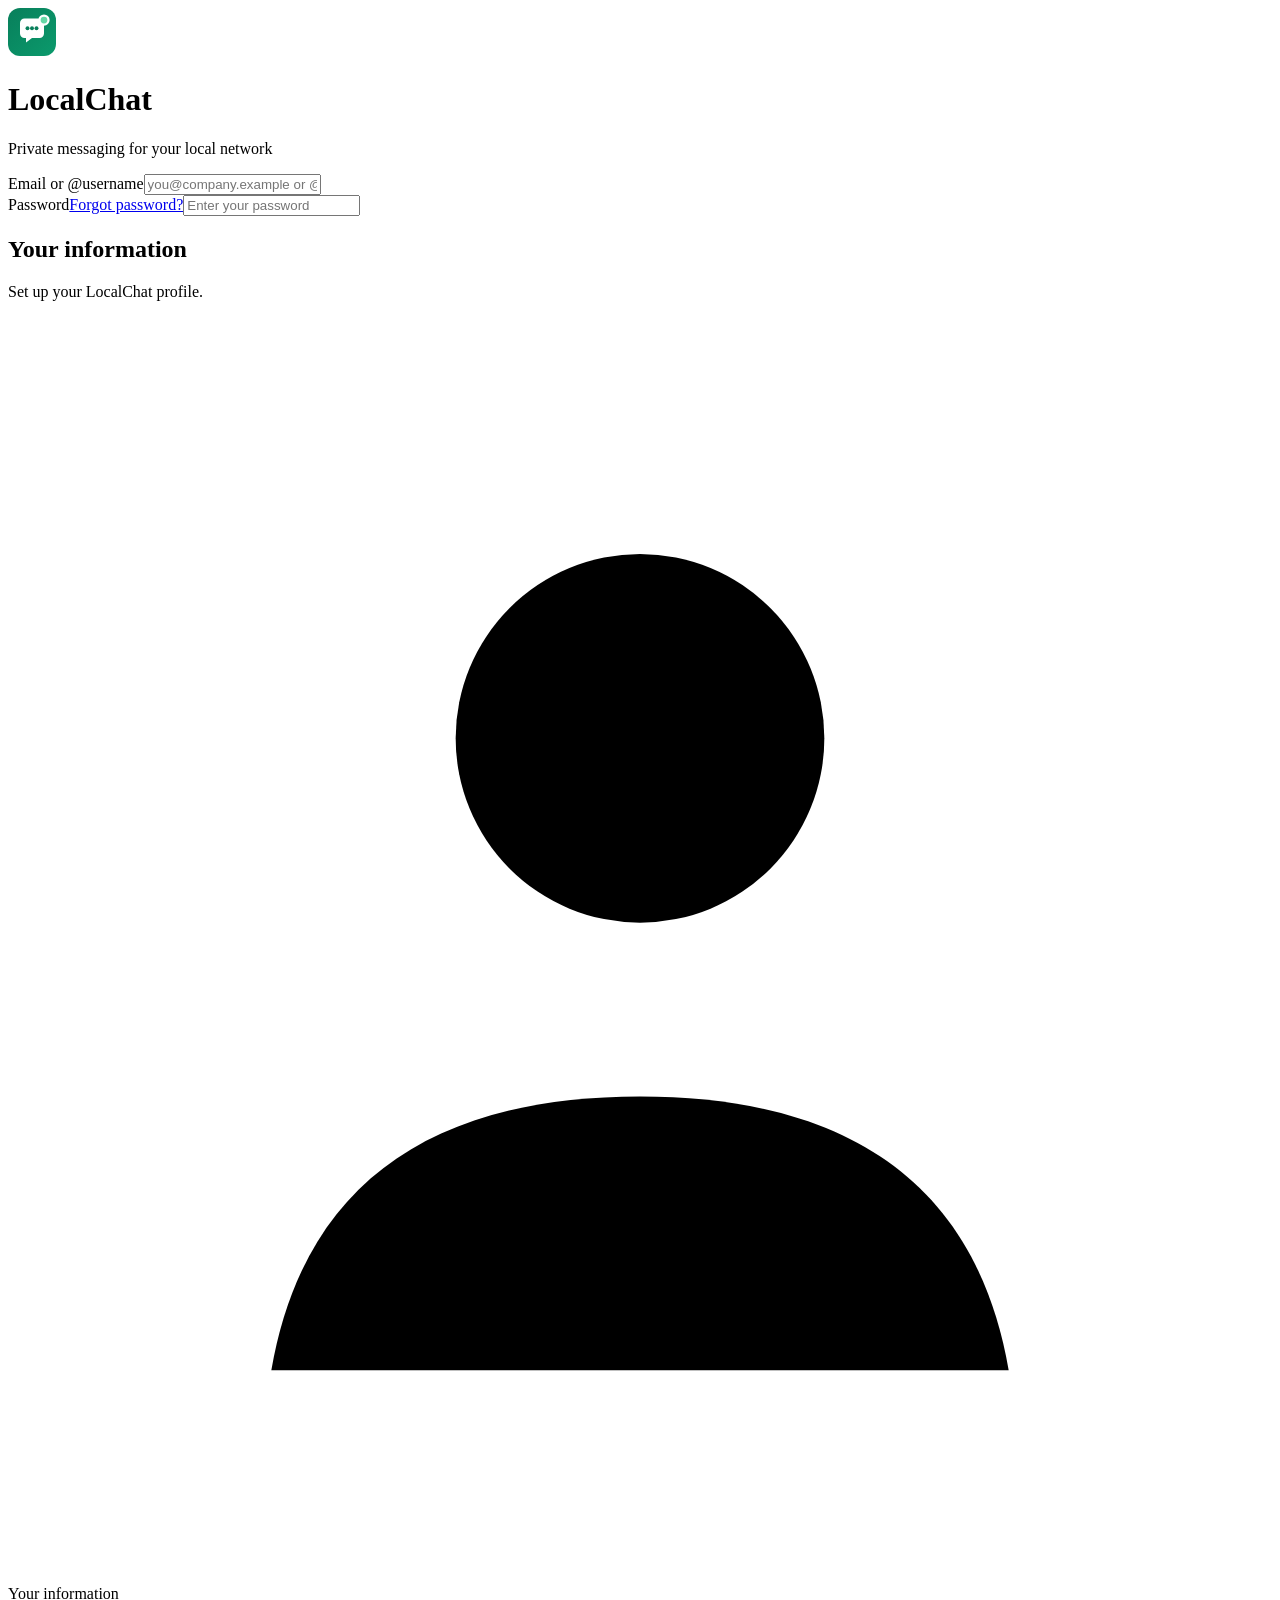
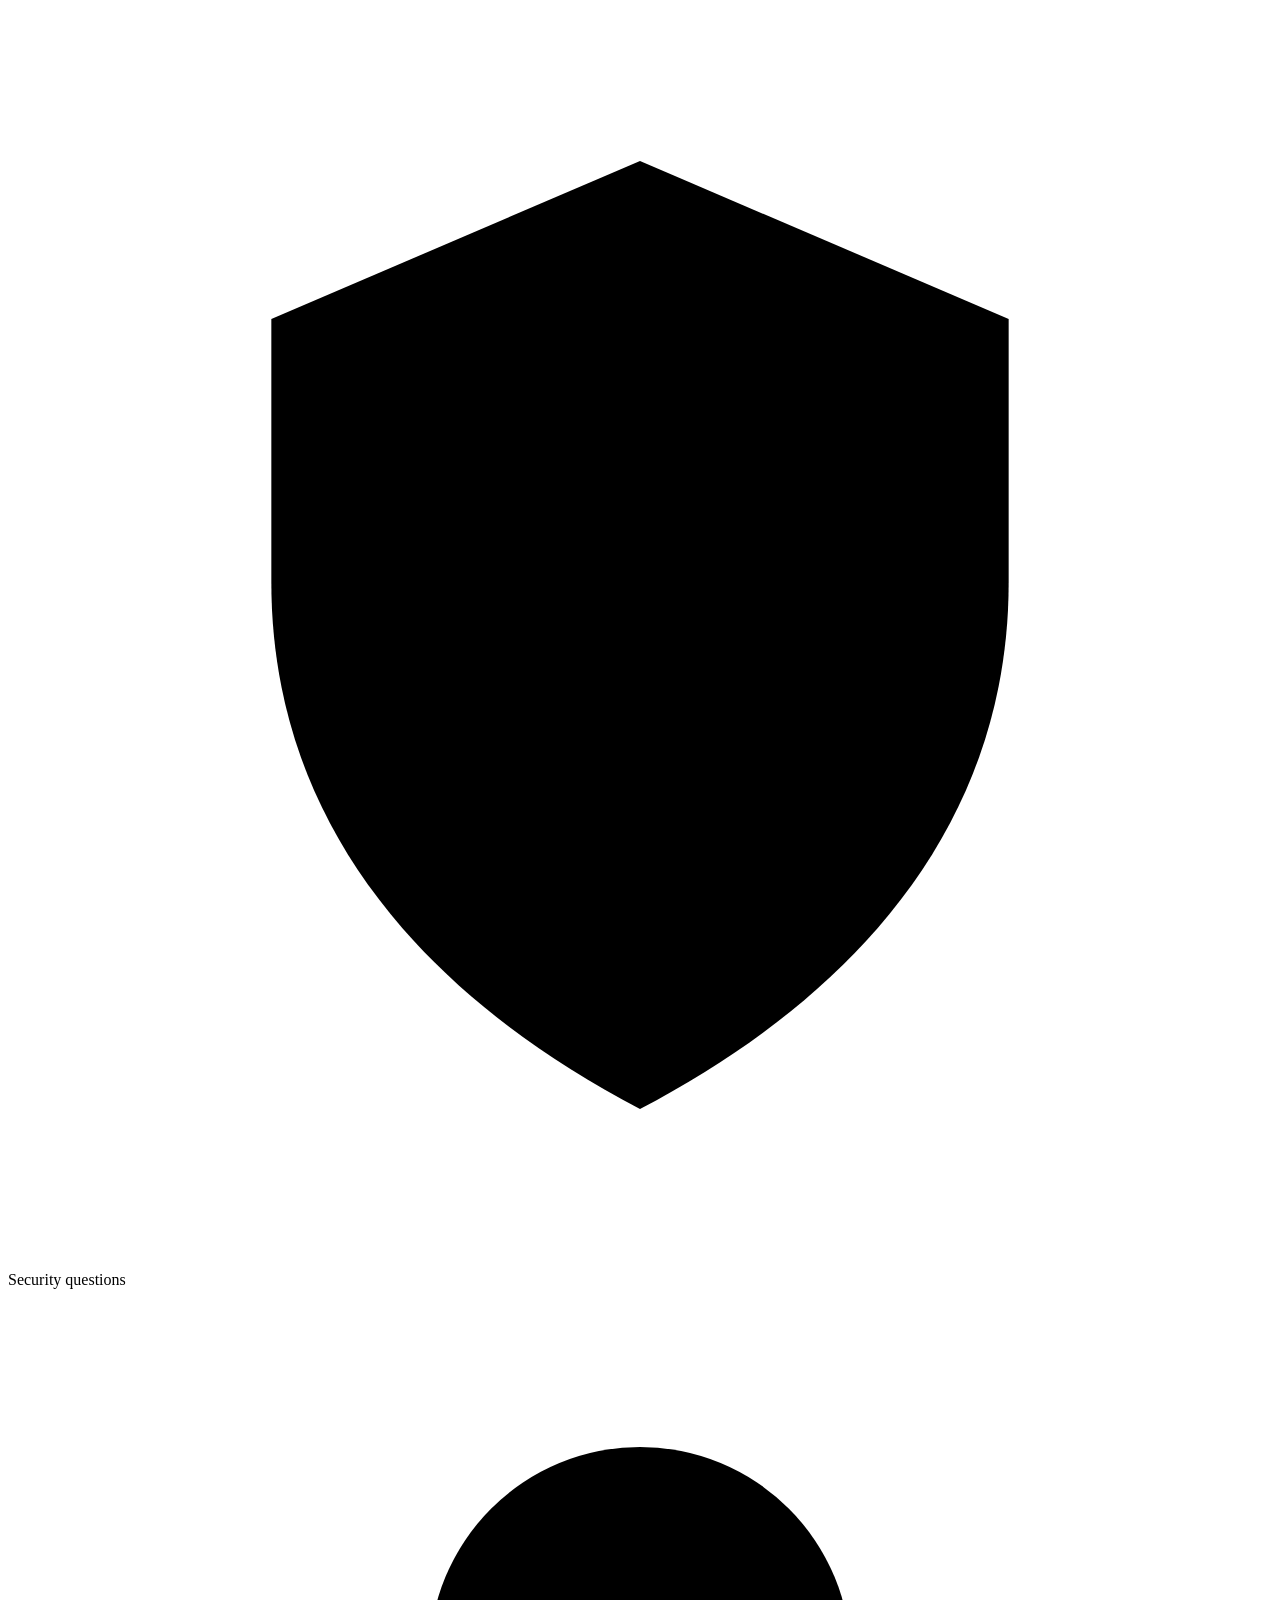
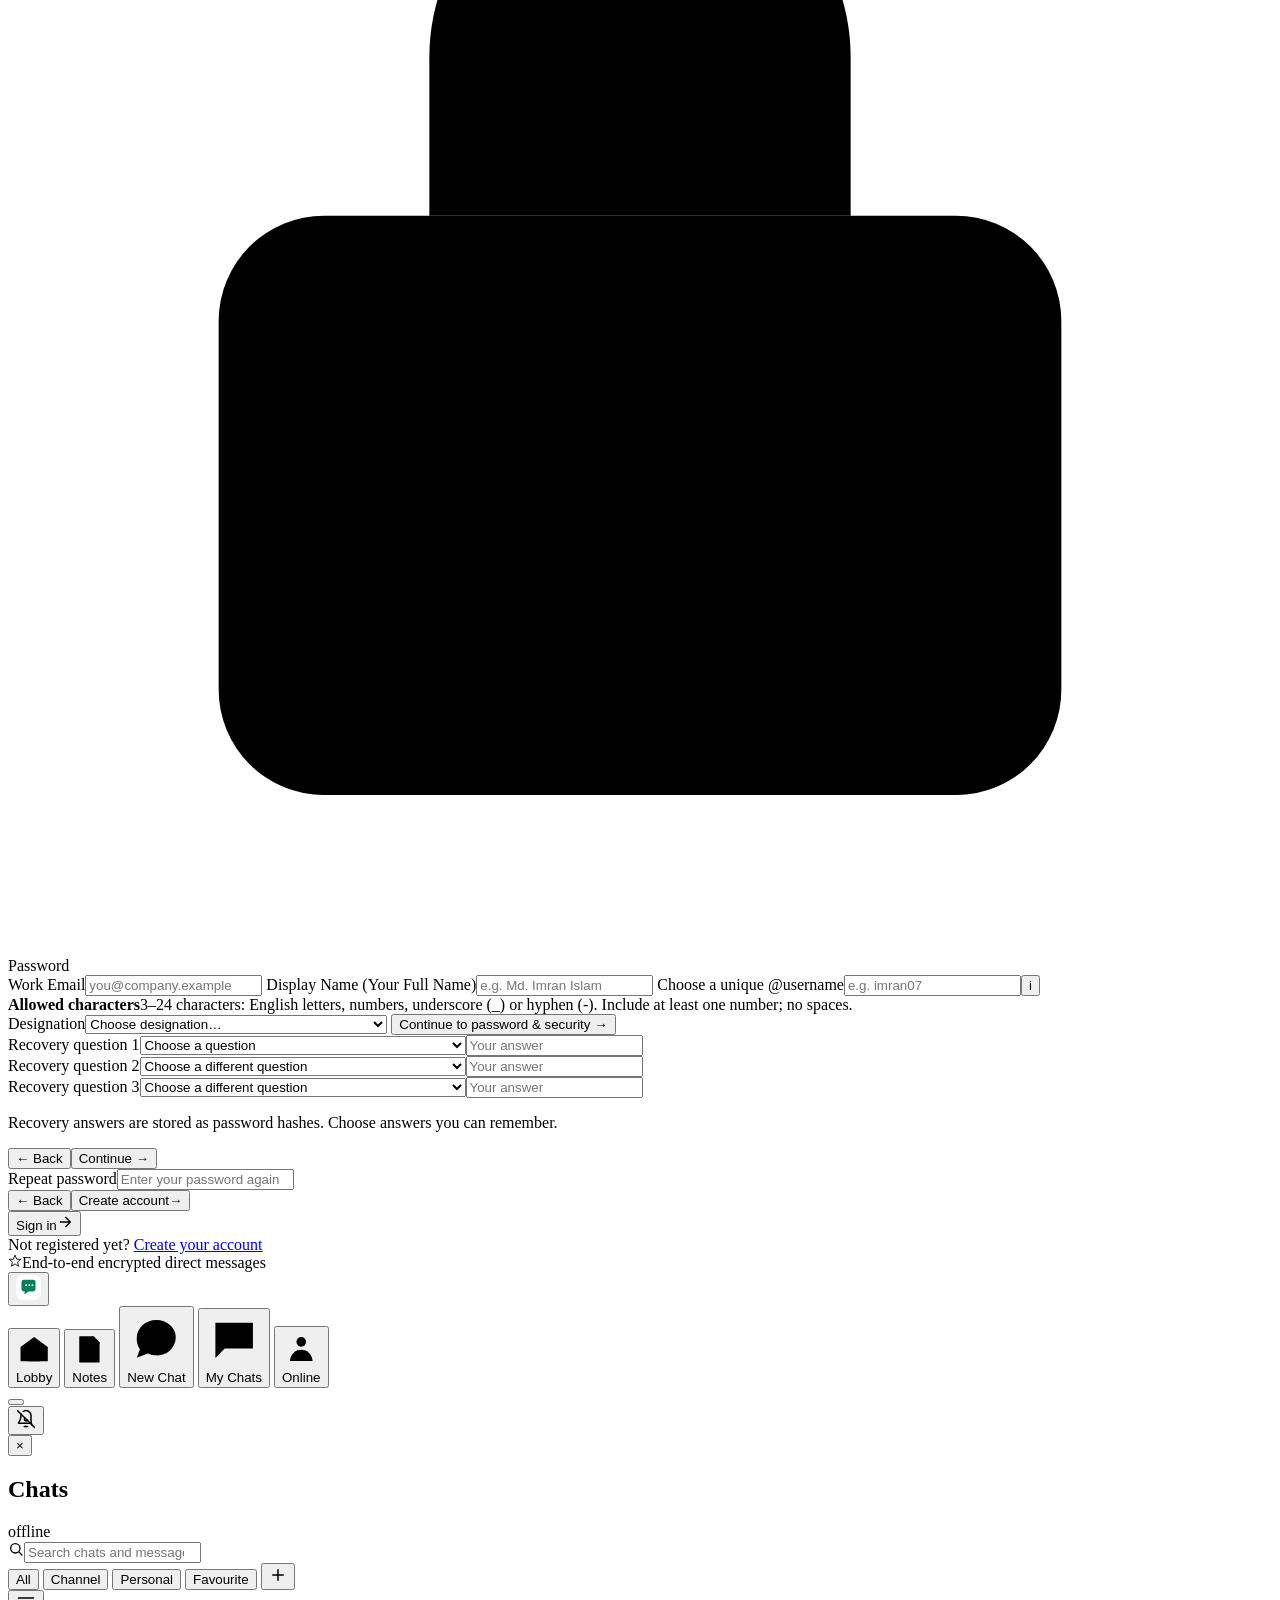
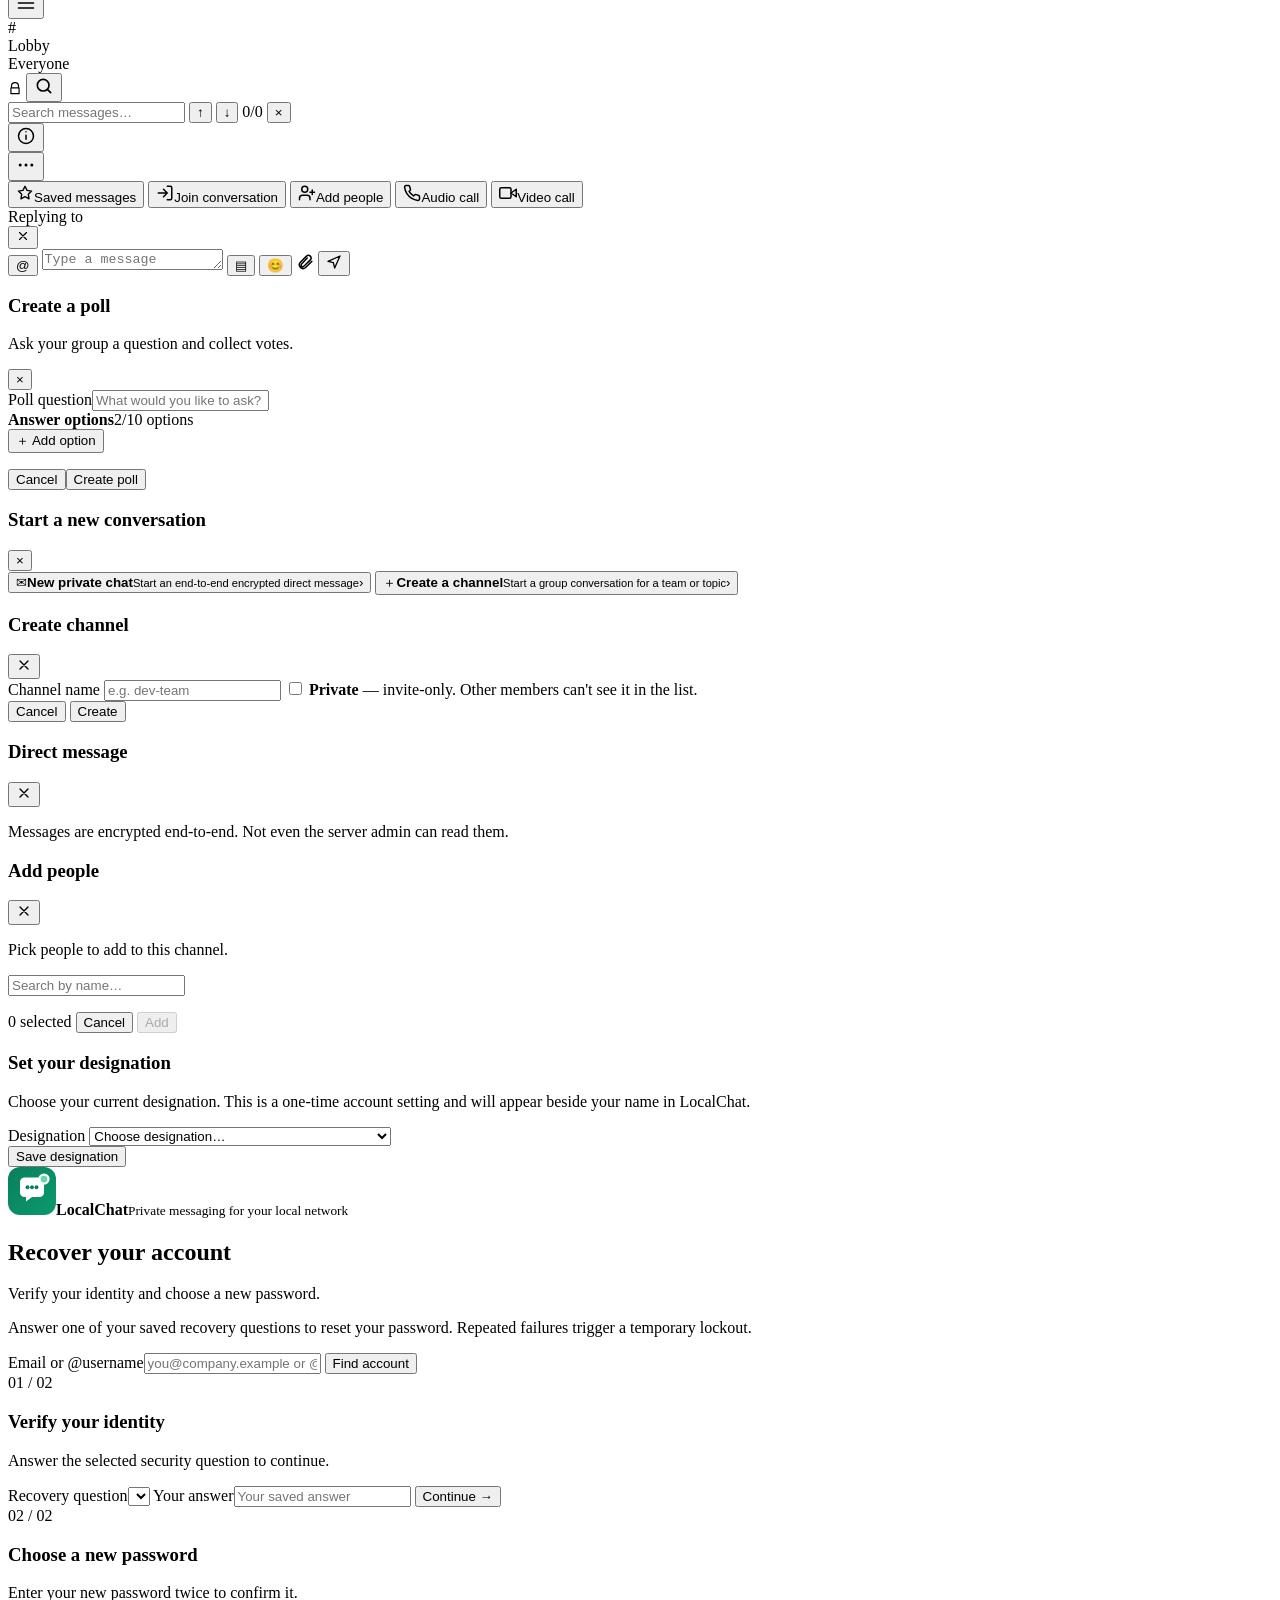
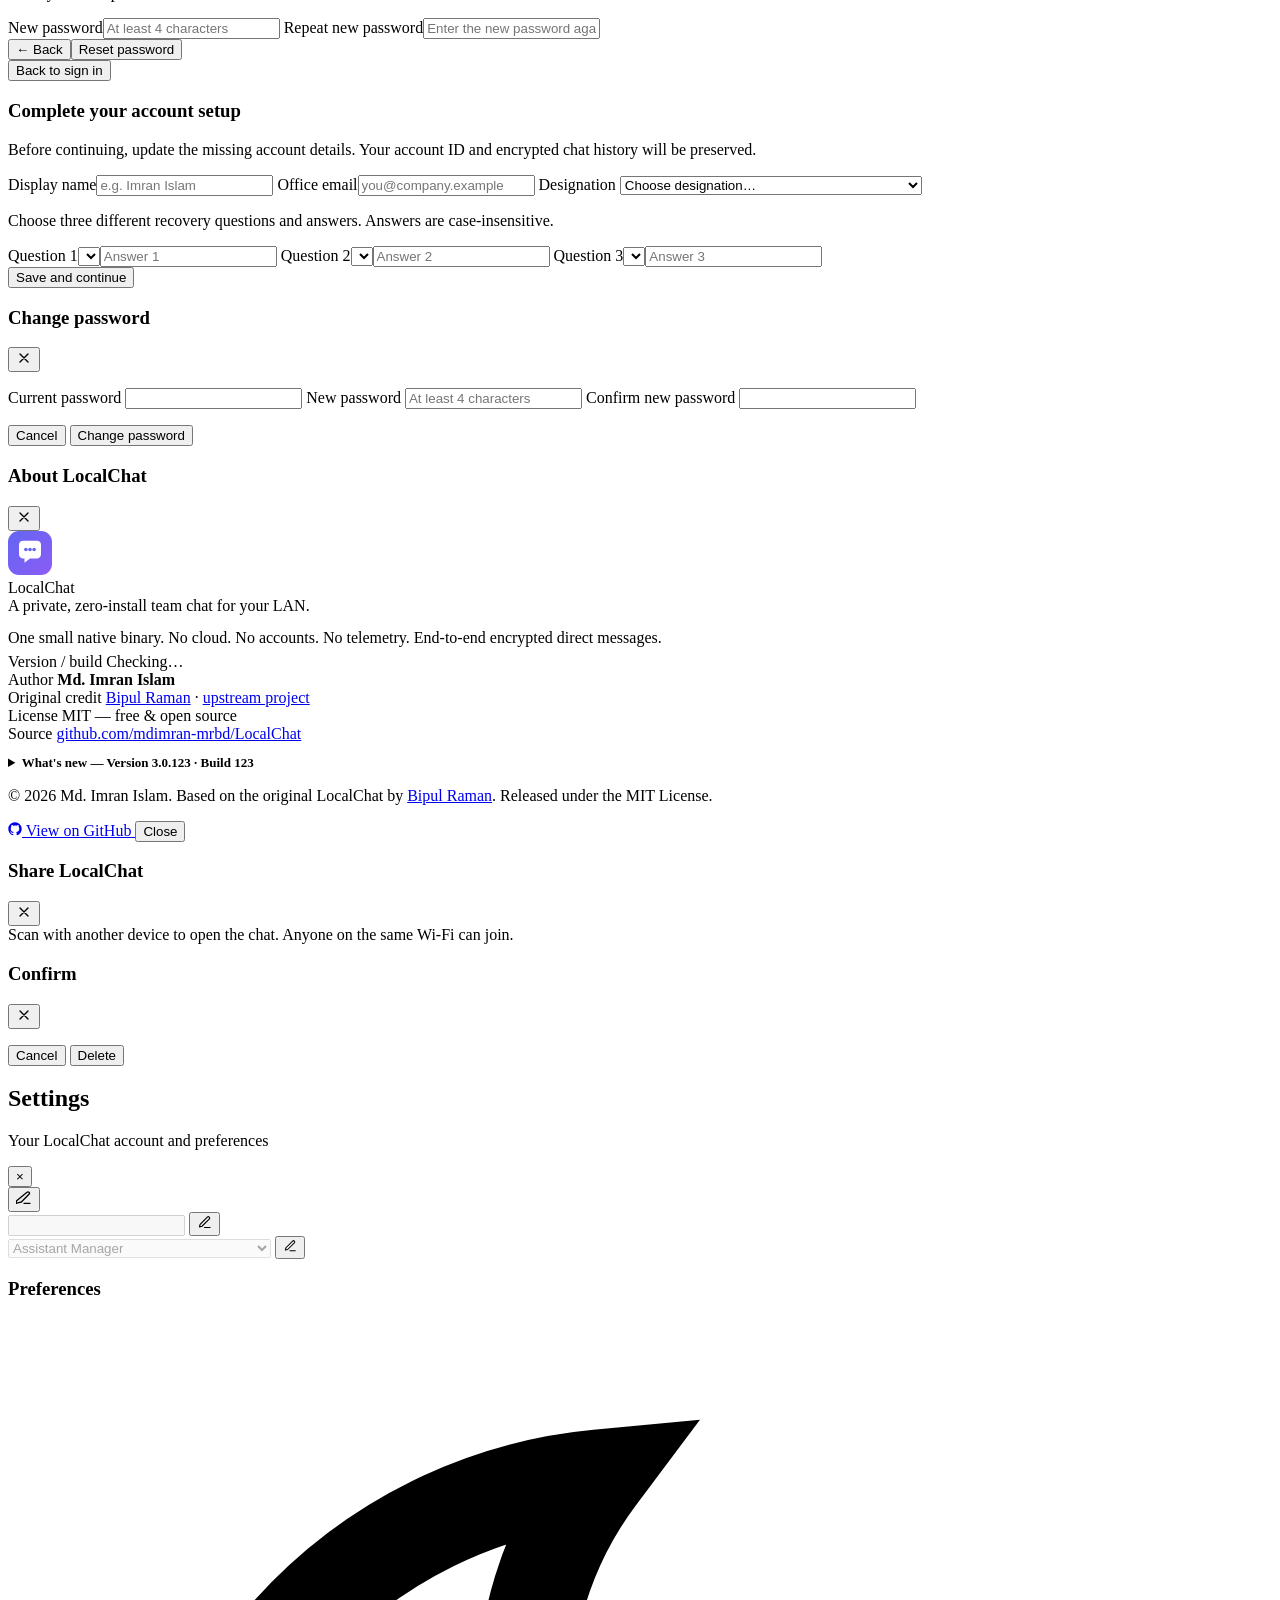
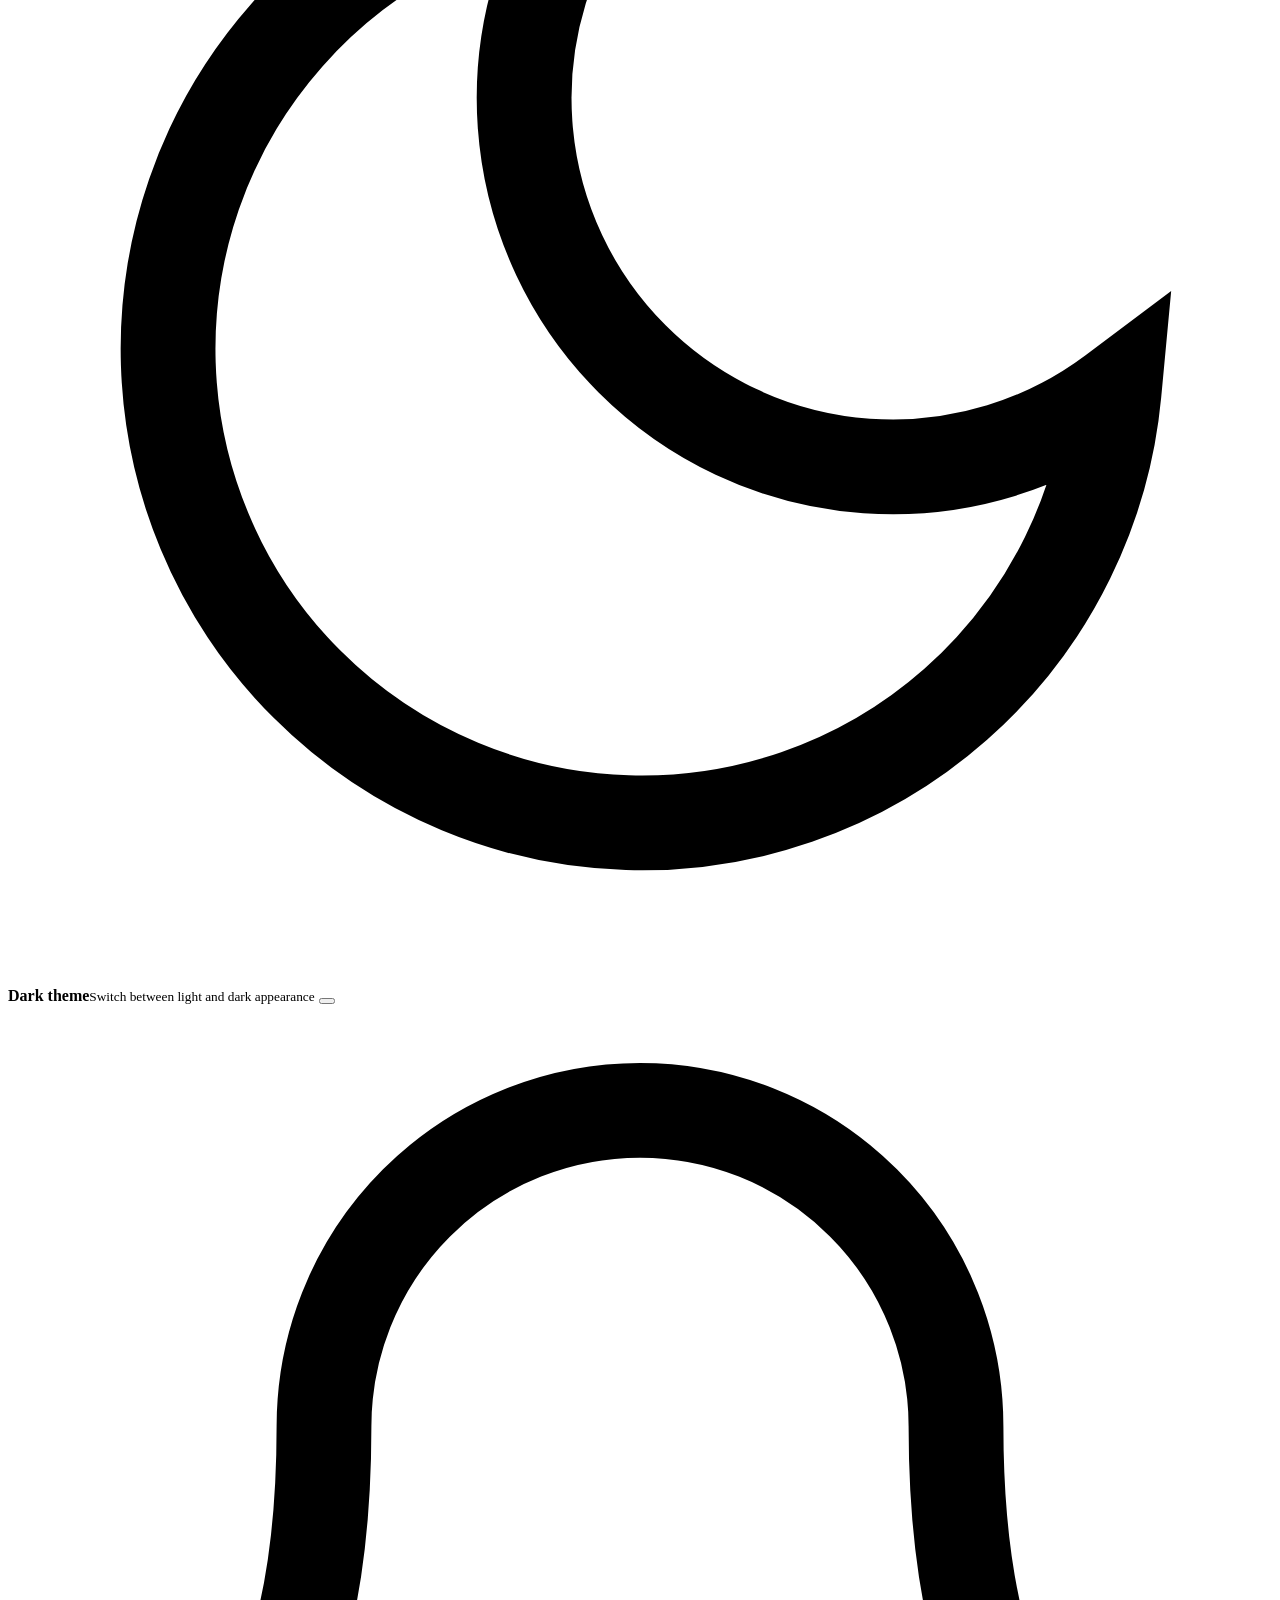
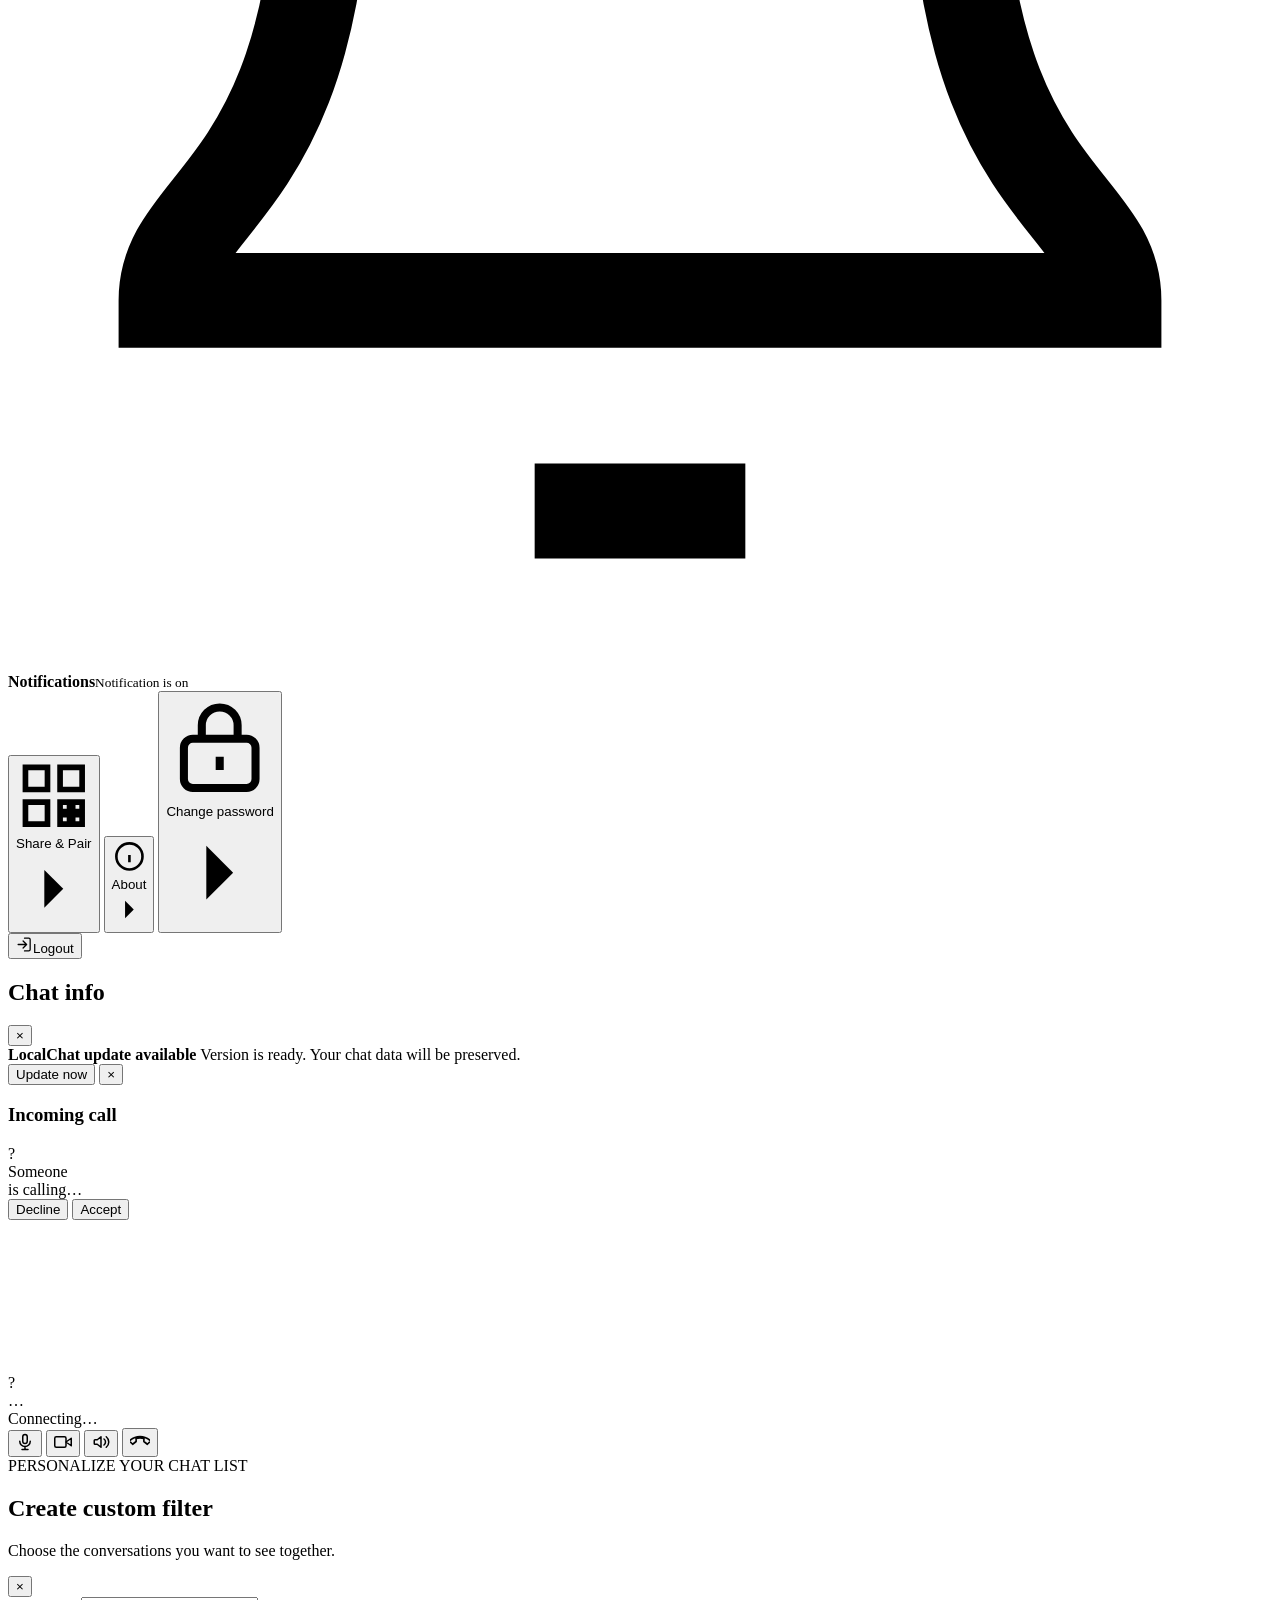
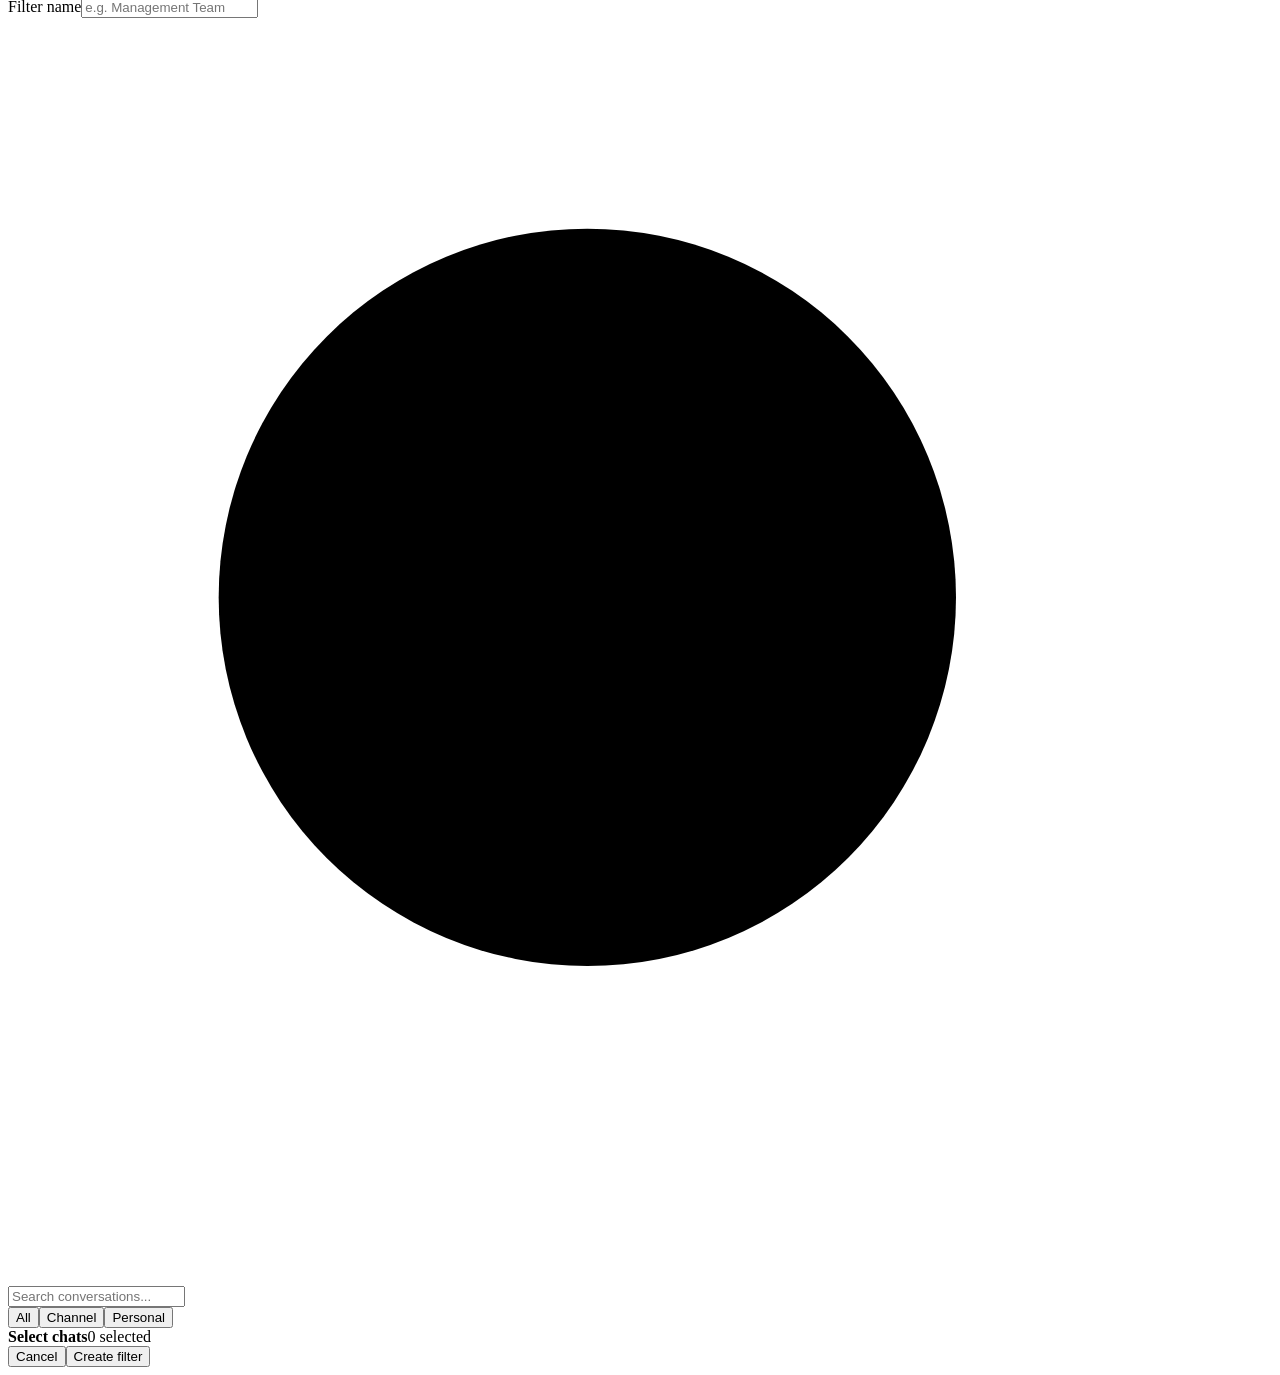
==== commit 9c078d7e: "Redesign conversation header layout and overflow actions" ====
--- a/app/web/index.html
+++ b/app/web/index.html
@@ -135,22 +135,22 @@
     </aside>
     <!-- ───────── Main panel ───────── -->
     <main class="main">
-      <header class="chat-header">
+      <header class="chat-header" role="banner">
         <button class="icon-btn mobile-only" onclick="toggleSidebar()" aria-label="Toggle sidebar">
           <svg viewBox="0 0 24 24" width="20" height="20"><path d="M3 6h18M3 12h18M3 18h18" fill="none" stroke="currentColor" stroke-width="2" stroke-linecap="round"/></svg>
         </button>
-        <div class="ch-avatar" id="chAvatar">#</div>
-        <div class="ch-title">
-          <div class="h5" id="chTitle">general</div>
-          <div class="muted xs" id="chSub">lobby</div>
+        <div class="ch-identity">
+          <div class="ch-avatar" id="chAvatar" aria-hidden="true">#</div>
+          <div class="ch-title">
+            <div class="h5" id="chTitle">Lobby</div>
+            <div class="muted xs" id="chSub">Everyone</div>
+          </div>
         </div>
         <div class="ch-actions">
           <span class="badge-lock hidden" id="e2eeBadge" title="End-to-end encrypted" aria-label="End-to-end encrypted">
             <svg viewBox="0 0 24 24" width="14" height="14"><path d="M6 10V7a6 6 0 0112 0v3M5 10h14v10H5z" fill="none" stroke="currentColor" stroke-width="2" stroke-linejoin="round"/></svg>
           </span>
-          <button id="savedMessagesBtn" class="icon-btn ch-tool-btn" title="View saved messages" aria-label="View saved messages" onclick="openSavedMessages()"><svg viewBox="0 0 24 24" width="20" height="20" fill="none" stroke="currentColor" stroke-width="1.8" stroke-linecap="round" stroke-linejoin="round" aria-hidden="true"><path d="m12 3 2.7 5.5 6.1.9-4.4 4.3 1 6.1-5.4-2.9-5.4 2.9 1-6.1-4.4-4.3 6.1-.9z"/></svg><span id="savedMessagesCount" class="saved-count hidden"></span></button>
-          <button id="channelInfoBtn" class="icon-btn ch-tool-btn" title="Chat info" aria-label="Chat info" onclick="openChannelInfo()"><svg viewBox="0 0 24 24" width="20" height="20" fill="none" stroke="currentColor" stroke-width="1.8" stroke-linecap="round" stroke-linejoin="round" aria-hidden="true"><circle cx="12" cy="12" r="9"/><path d="M12 11v5M12 7h.01"/></svg></button>
-          <button id="messageSearchBtn" class="icon-btn ch-tool-btn" title="Search this channel's messages" aria-label="Search this channel's messages" onclick="openMessageSearch()"><svg viewBox="0 0 24 24" width="20" height="20" fill="none" stroke="currentColor" stroke-width="2" stroke-linecap="round" stroke-linejoin="round" aria-hidden="true"><circle cx="11" cy="11" r="7"/><path d="m20 20-4-4"/></svg></button>
+          <button id="messageSearchBtn" class="icon-btn ch-tool-btn" title="Search messages" aria-label="Search messages" onclick="openMessageSearch()"><svg viewBox="0 0 24 24" width="20" height="20" fill="none" stroke="currentColor" stroke-width="2" stroke-linecap="round" stroke-linejoin="round" aria-hidden="true"><circle cx="11" cy="11" r="7"/><path d="m20 20-4-4"/></svg></button>
           <form id="messageSearchBar" class="message-search-bar hidden" onsubmit="runMessageSearch(event)" role="search" aria-label="Search channel messages">
             <input id="messageSearchInput" type="search" placeholder="Search messages…" minlength="2" maxlength="100" autocomplete="off" aria-label="Search messages" onkeydown="handleMessageSearchKeydown(event)" />
             <button type="button" class="search-nav-btn" title="Previous match (Shift+Enter)" aria-label="Previous match" onclick="navigateMessageSearch('previous')">↑</button>
@@ -158,20 +158,29 @@
             <span id="messageSearchCount" class="search-match-count" aria-live="polite">0/0</span>
             <button type="button" class="search-nav-btn search-close-btn" title="Close search (Esc)" aria-label="Close search" onclick="closeMessageSearch()">×</button>
           </form>
-          <button id="joinBtn" class="btn btn-primary btn-sm hidden" title="Join this channel" onclick="joinCurrentChannel()">
-            <svg viewBox="0 0 24 24" width="14" height="14" fill="none" stroke="currentColor" stroke-width="2.2" stroke-linecap="round" stroke-linejoin="round"><path d="M15 3h4a2 2 0 012 2v14a2 2 0 01-2 2h-4M10 17l5-5-5-5M15 12H3"/></svg>
-            <span>Join</span>
-          </button>
-          <button id="addPeopleBtn" class="btn btn-ghost btn-sm hidden" title="Add people to this channel" onclick="openInviteModal()">
-            <svg viewBox="0 0 24 24" width="14" height="14" fill="none" stroke="currentColor" stroke-width="2" stroke-linecap="round" stroke-linejoin="round"><path d="M16 21v-2a4 4 0 00-4-4H6a4 4 0 00-4 4v2"/><circle cx="9" cy="7" r="4"/><path d="M19 8v6M22 11h-6"/></svg>
-            <span>Add people</span>
-          </button>
-          <button id="callBtn" class="icon-btn hidden" title="Audio call" aria-label="Start audio call" onclick="startCall(false)">
-            <svg viewBox="0 0 24 24" width="18" height="18"><path d="M22 16.92v3a2 2 0 01-2.18 2 19.79 19.79 0 01-8.63-3.07 19.5 19.5 0 01-6-6 19.79 19.79 0 01-3.07-8.67A2 2 0 014.11 2h3a2 2 0 012 1.72c.13.96.37 1.9.72 2.81a2 2 0 01-.45 2.11L8.09 9.91a16 16 0 006 6l1.27-1.27a2 2 0 012.11-.45c.91.35 1.85.59 2.81.72A2 2 0 0122 16.92z" fill="none" stroke="currentColor" stroke-width="2" stroke-linecap="round" stroke-linejoin="round"/></svg>
-          </button>
-          <button id="videoCallBtn" class="icon-btn hidden" title="Video call" aria-label="Start video call" onclick="startCall(true)">
-            <svg viewBox="0 0 24 24" width="18" height="18" fill="none" stroke="currentColor" stroke-width="2" stroke-linecap="round" stroke-linejoin="round"><path d="M23 7l-7 5 7 5V7z"/><rect x="1" y="5" width="15" height="14" rx="2"/></svg>
-          </button>
+          <button id="channelInfoBtn" class="icon-btn ch-tool-btn" title="Chat info" aria-label="Chat info" onclick="openChannelInfo()"><svg viewBox="0 0 24 24" width="20" height="20" fill="none" stroke="currentColor" stroke-width="1.8" stroke-linecap="round" stroke-linejoin="round" aria-hidden="true"><circle cx="12" cy="12" r="9"/><path d="M12 11v5M12 7h.01"/></svg></button>
+          <div class="header-more-wrap">
+            <button id="headerMoreBtn" class="icon-btn ch-tool-btn" type="button" title="More options" aria-label="More options" aria-haspopup="menu" aria-expanded="false" onclick="toggleHeaderMore()">
+              <svg viewBox="0 0 24 24" width="20" height="20" fill="currentColor" aria-hidden="true"><circle cx="5" cy="12" r="1.8"/><circle cx="12" cy="12" r="1.8"/><circle cx="19" cy="12" r="1.8"/></svg>
+            </button>
+            <div id="headerMoreMenu" class="header-more-menu hidden" role="menu" aria-label="Conversation actions">
+              <button id="savedMessagesBtn" class="header-menu-item" type="button" role="menuitem" title="View saved messages" onclick="openSavedMessages();closeHeaderMore()">
+                <svg viewBox="0 0 24 24" width="18" height="18" fill="none" stroke="currentColor" stroke-width="1.8" stroke-linecap="round" stroke-linejoin="round" aria-hidden="true"><path d="m12 3 2.7 5.5 6.1.9-4.4 4.3 1 6.1-5.4-2.9-5.4 2.9 1-6.1-4.4-4.3 6.1-.9z"/></svg><span>Saved messages</span><span id="savedMessagesCount" class="saved-count hidden"></span>
+              </button>
+              <button id="joinBtn" class="header-menu-item hidden" type="button" role="menuitem" title="Join this channel" onclick="joinCurrentChannel();closeHeaderMore()">
+                <svg viewBox="0 0 24 24" width="18" height="18" fill="none" stroke="currentColor" stroke-width="2" stroke-linecap="round" stroke-linejoin="round"><path d="M15 3h4a2 2 0 012 2v14a2 2 0 01-2 2h-4M10 17l5-5-5-5M15 12H3"/></svg><span>Join conversation</span>
+              </button>
+              <button id="addPeopleBtn" class="header-menu-item hidden" type="button" role="menuitem" title="Add people to this group" onclick="openInviteModal();closeHeaderMore()">
+                <svg viewBox="0 0 24 24" width="18" height="18" fill="none" stroke="currentColor" stroke-width="2" stroke-linecap="round" stroke-linejoin="round"><path d="M16 21v-2a4 4 0 00-4-4H6a4 4 0 00-4 4v2"/><circle cx="9" cy="7" r="4"/><path d="M19 8v6M22 11h-6"/></svg><span>Add people</span>
+              </button>
+              <button id="callBtn" class="header-menu-item hidden" type="button" role="menuitem" title="Audio call" onclick="startCall(false);closeHeaderMore()">
+                <svg viewBox="0 0 24 24" width="18" height="18" fill="none" stroke="currentColor" stroke-width="2" stroke-linecap="round" stroke-linejoin="round"><path d="M22 16.92v3a2 2 0 01-2.18 2 19.79 19.79 0 01-8.63-3.07 19.5 19.5 0 01-6-6 19.79 19.79 0 01-3.07-8.67A2 2 0 014.11 2h3a2 2 0 012 1.72c.13.96.37 1.9.72 2.81a2 2 0 01-.45 2.11L8.09 9.91a16 16 0 006 6l1.27-1.27a2 2 0 012.11-.45c.91.35 1.85.59 2.81.72A2 2 0 0122 16.92z"/></svg><span>Audio call</span>
+              </button>
+              <button id="videoCallBtn" class="header-menu-item hidden" type="button" role="menuitem" title="Video call" onclick="startCall(true);closeHeaderMore()">
+                <svg viewBox="0 0 24 24" width="18" height="18" fill="none" stroke="currentColor" stroke-width="2" stroke-linecap="round" stroke-linejoin="round"><path d="M23 7l-7 5 7 5V7z"/><rect x="1" y="5" width="15" height="14" rx="2"/></svg><span>Video call</span>
+              </button>
+            </div>
+          </div>
         </div>
       </header>
 
